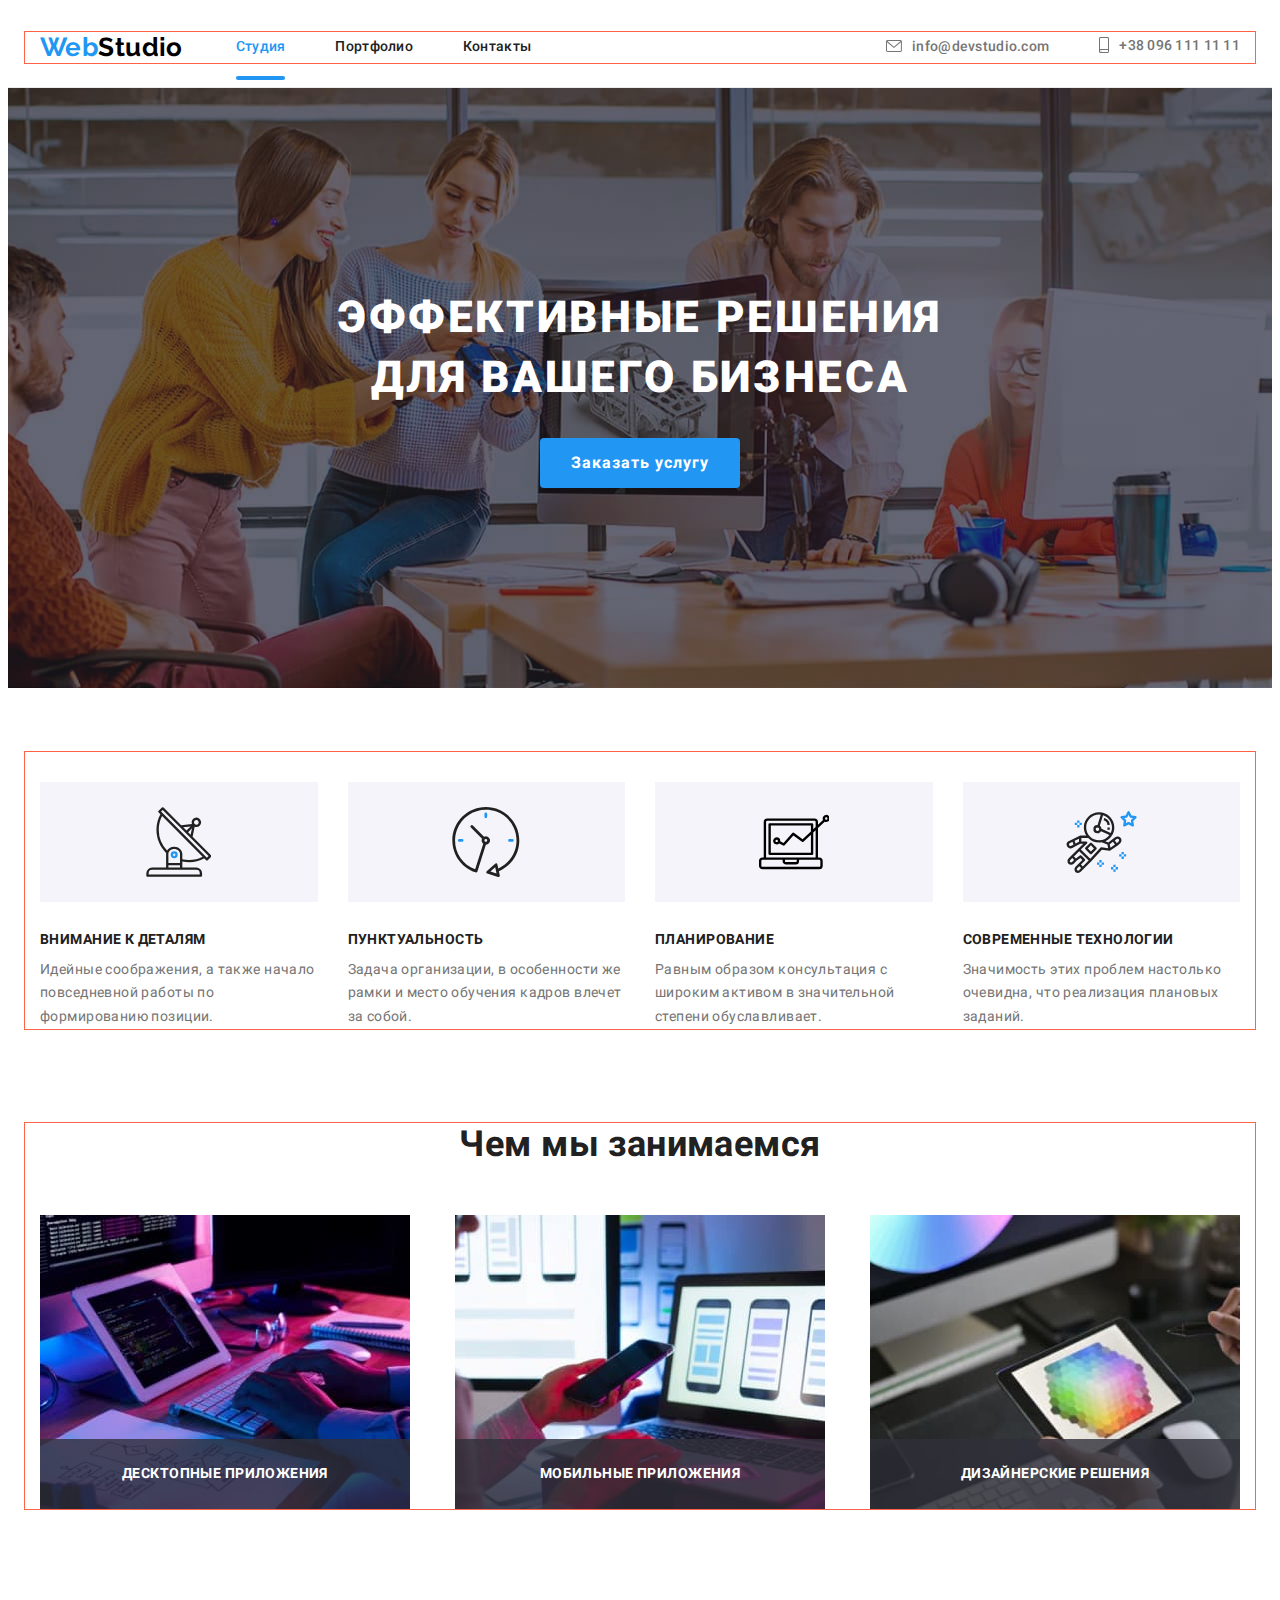
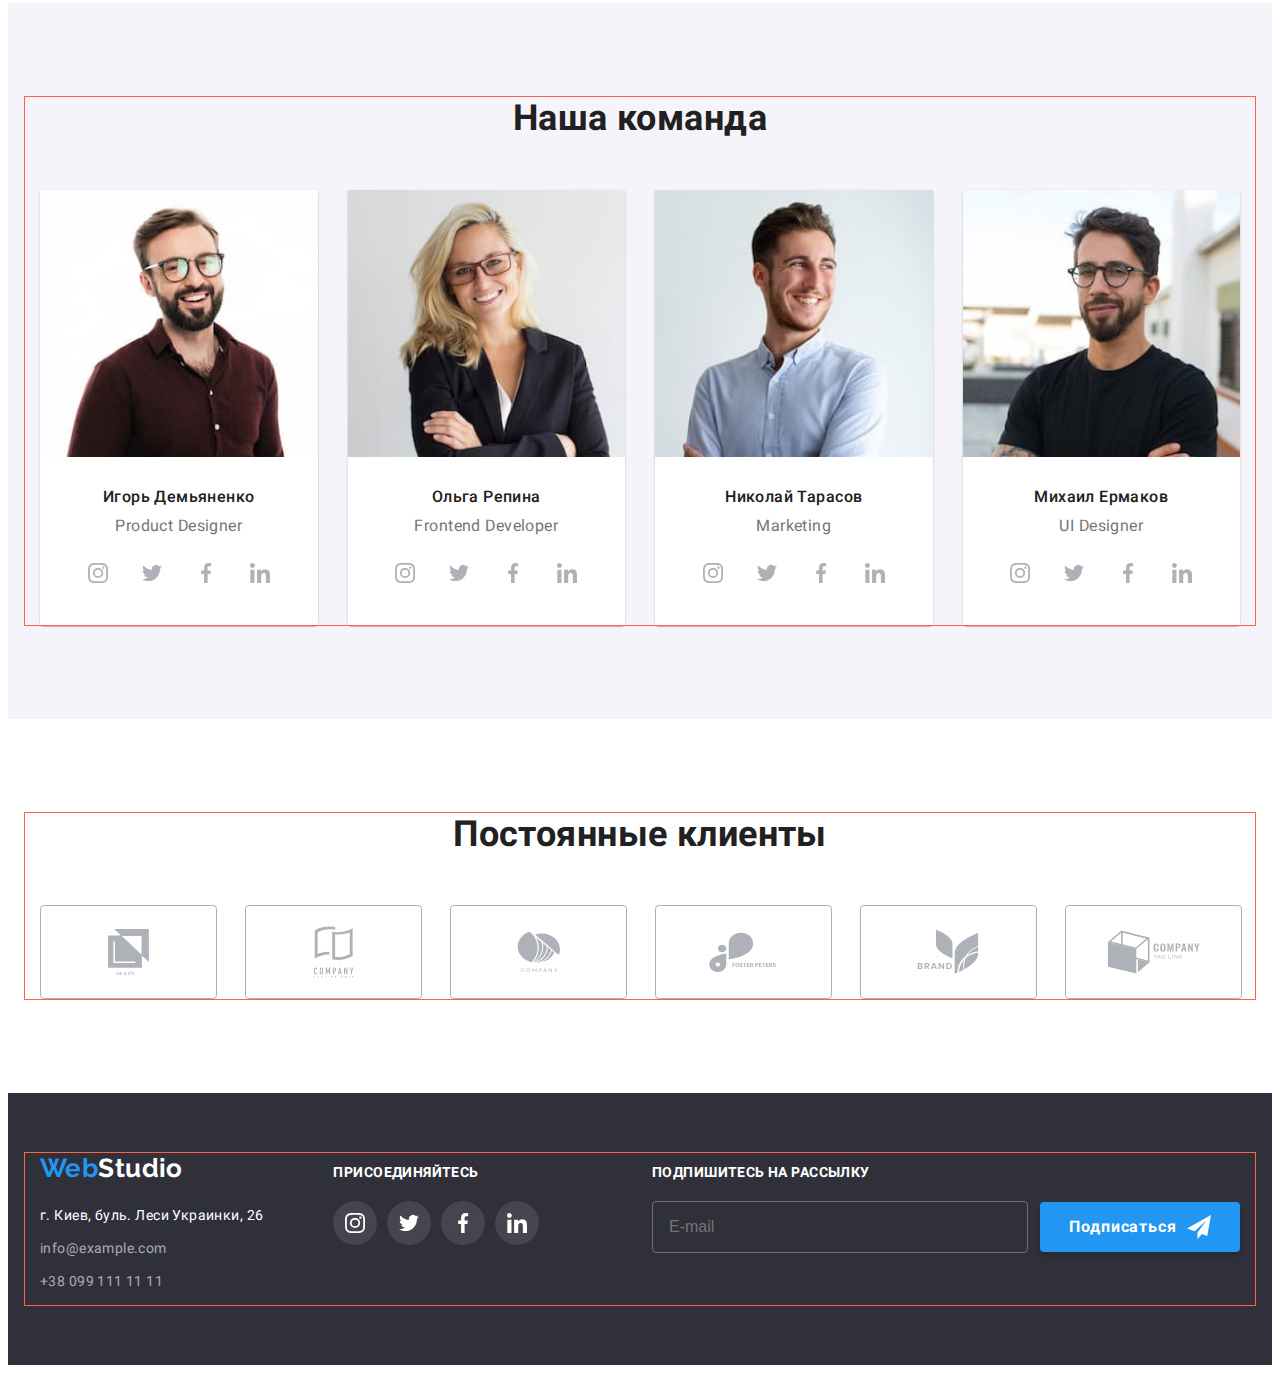
==== index.html @ 70d47bbb "commit" ====
<!DOCTYPE html>
<html lang="ru">
  <head>
    <meta charset="UTF-8" />
    <meta http-equiv="X-UA-Compatible" content="IE=edge" />
    <meta name="viewport" content="width=device-width, initial-scale=1.0" />

    <title>Cтудия</title>

    <!-- Styles -->
    <link
      rel="stylesheet"
      href="https://cdnjs.cloudflare.com/ajax/libs/modern-normalize/1.1.0/modern-normalize.min.css"
      integrity="sha512-wpPYUAdjBVSE4KJnH1VR1HeZfpl1ub8YT/NKx4PuQ5NmX2tKuGu6U/JRp5y+Y8XG2tV+wKQpNHVUX03MfMFn9Q=="
      crossorigin="anonymous"
      referrerpolicy="no-referrer"
    />
    <link rel="stylesheet" href="./css/main.min.css" />
  </head>

  <body class="" body>
    <header class="header">
      <div class="container header__container">
        <a href="#" class="logo container__logo" lang="en">
          <span class="logo--accent">Web</span>Studio
        </a>

        <button
          class="menu__button"
          type="button"
          aria-expanded="false"
          aria-controls="menu-container"
          data-menu-button
        >
          <svg aria-label="Переключатель мобильного меню">
            <use class="menu__icon-close" href="./images/icons.svg#icon-menu-close"></use>
            <use class="menu__icon-menu" href="./images/icons.svg#icon-menu"></use>
          </svg>
        </button>

        <div class="menu__container" id="menu-container" data-menu>
          <nav class="navigation">
            <ul class="navigation__list">
              <li class="navigation__item">
                <a href="./index.html" class="navigation__link navigation__link--current">Студия</a>
              </li>

              <li class="navigation__item">
                <a href="./portfolio.html" class="navigation__link">Портфолио</a>
              </li>

              <li class="navigation__item">
                <a href="#" class="navigation__link">Контакты</a>
              </li>
            </ul>
          </nav>

          <ul class="contact__list container__contact">
            <li class="contact__item">
              <a href="mailto:info@devstudio.com" class="contact__link">
                <svg class="contact__icon contact__icon--prepend" width="16" height="12">
                  <use href="./images/icons.svg#icon-envelope"></use>
                </svg>
                info@devstudio.com
              </a>
            </li>

            <li class="contact__item">
              <a href="tel:+380961111111" class="contact__link">
                <svg class="contact__icon contact__icon--prepend" width="10" height="16">
                  <use href="./images/icons.svg#icon-smartphone"></use>
                </svg>
                +38 096 111 11 11
              </a>
            </li>
          </ul>

          <ul class="social-string">
            <li class="social-string__item">
              <a href="#" class="social-string__link">Instagram</a>
            </li>
            <li class="social-string__item">
              <a href="#" class="social-string__link">Twitter</a>
            </li>
            <li class="social-string__item">
              <a href="#" class="social-string__link">Facebook</a>
            </li>
            <li class="social-string__item">
              <a href="#" class="social-string__link">LinkedIn</a>
            </li>
          </ul>
        </div>
      </div>
    </header>

    <main>
      <section class="section hero__section">
        <h1 class="hero__title">
          Эффективные решения <br />
          для вашего бизнеса
        </h1>
        <button class="button" type="button" data-modal-open>Заказать услугу</button>
      </section>

      <section class="section achievement__section">
        <h2 class="visually-hidden">Особенности</h2>
        <div class="container">
          <ul class="achievement__list">
            <li class="achievement__item">
              <div class="achievement__thumb">
                <svg
                  class="achievement__icon"
                  aria-label="Внимание к деталям"
                  width="65.32"
                  height="70"
                >
                  <use href="./images/icons.svg#icon-antenna"></use>
                </svg>
              </div>
              <h3 class="achievement__title">Внимание к деталям</h3>
              <p class="achievement__text">
                Идейные соображения, а также начало повседневной работы по формированию позиции.
              </p>
            </li>
            <li class="achievement__item">
              <div class="achievement__thumb">
                <svg
                  class="achievement__icon"
                  aria-label="Пунктуальность"
                  width="89.69"
                  height="70"
                >
                  <use href="./images/icons.svg#icon-clock"></use>
                </svg>
              </div>
              <h3 class="achievement__title">Пунктуальность</h3>
              <p class="achievement__text">
                Задача организации, в особенности же рамки и место обучения кадров влечет за собой.
              </p>
            </li>
            <li class="achievement__item">
              <div class="achievement__thumb">
                <svg class="achievement__icon" aria-label="Планирование" width="70" height="70">
                  <use href="./images/icons.svg#icon-vector"></use>
                </svg>
              </div>
              <h3 class="achievement__title">Планирование</h3>
              <p class="achievement__text">
                Равным образом консультация с широким активом в значительной степени обуславливает.
              </p>
            </li>
            <li class="achievement__item">
              <div class="achievement__thumb">
                <svg
                  class="achievement__icon"
                  aria-label="Современные технологии"
                  width="79.31"
                  height="70"
                >
                  <use href="./images/icons.svg#icon-astronaut"></use>
                </svg>
              </div>
              <h3 class="achievement__title">Современные технологии</h3>
              <p class="achievement__text">
                Значимость этих проблем настолько очевидна, что реализация плановых заданий.
              </p>
            </li>
          </ul>
        </div>
      </section>

      <section class="section department">
        <div class="container">
          <h2 class="department__title">Чем мы занимаемся</h2>
          <ul class="department__list">
            <li class="department__item">
              <img
                src="./images/main-about-us-1.jpg"
                alt="Разработка десктопных приложений"
                width="370"
                height="294"
              />
              <h3 class="department__subtitle">Десктопные приложения</h3>
            </li>

            <li class="department__item">
              <img
                src="./images/main-about-us-2.jpg"
                alt="Разработка мобильных приложений"
                width="370"
                height="294"
              />
              <h3 class="department__subtitle">Мобильные приложения</h3>
            </li>

            <li class="department__item">
              <img
                src="./images/main-about-us-3.jpg"
                alt="Разработка дизайнерских решений"
                width="370"
                height="294"
              />
              <h3 class="department__subtitle">Дизайнерские решения</h3>
            </li>
          </ul>
        </div>
      </section>

      <section class="section staff">
        <div class="container">
          <h2 class="staff__title">Наша команда</h2>

          <ul class="staff__card-set">
            <li class="staff__card">
              <div class="staff__thumb">
                <img
                  class="staff__img"
                  src="./images/main-our-team-person-1.jpg"
                  alt="Игорь Демьяненко"
                />
              </div>
              <div class="staff__description">
                <h3 class="staff__name">Игорь Демьяненко</h3>
                <p class="staff__position" lang="en">Product Designer</p>
                <ul class="social__list">
                  <li class="social__item">
                    <a href="#" class="social__link social__link--refill">
                      <svg class="social__icon" width="20" height="20">
                        <use href="./images/icons.svg#icon-instagram"></use>
                      </svg>
                    </a>
                  </li>
                  <li class="social__item">
                    <a href="#" class="social__link social__link--refill">
                      <svg class="social__icon" width="20" height="20">
                        <use href="./images/icons.svg#icon-twitter"></use>
                      </svg>
                    </a>
                  </li>
                  <li class="social__item">
                    <a href="#" class="social__link social__link--refill">
                      <svg class="social__icon" width="20" height="20">
                        <use href="./images/icons.svg#icon-facebook"></use>
                      </svg>
                    </a>
                  </li>
                  <li class="social__item">
                    <a href="#" class="social__link social__link--refill">
                      <svg class="social__icon" width="20" height="20">
                        <use href="./images/icons.svg#icon-linkedin"></use>
                      </svg>
                    </a>
                  </li>
                </ul>
              </div>
            </li>

            <li class="staff__card">
              <div class="staff__thumb"></div>
              <img
                class="staff__img"
                src="./images/main-our-team-person-2.jpg"
                alt="Ольга Репина"
              />
              <div class="staff__description">
                <h3 class="staff__name">Ольга Репина</h3>
                <p class="staff__position" lang="en">Frontend Developer</p>
                <ul class="social__list">
                  <li class="social__item">
                    <a href="#" class="social__link social__link--refill">
                      <svg class="social__icon" width="20" height="20">
                        <use href="./images/icons.svg#icon-instagram"></use>
                      </svg>
                    </a>
                  </li>
                  <li class="social__item">
                    <a href="#" class="social__link social__link--refill">
                      <svg class="social__icon" width="20" height="20">
                        <use href="./images/icons.svg#icon-twitter"></use>
                      </svg>
                    </a>
                  </li>
                  <li class="social__item">
                    <a href="#" class="social__link social__link--refill">
                      <svg class="social__icon" width="20" height="20">
                        <use href="./images/icons.svg#icon-facebook"></use>
                      </svg>
                    </a>
                  </li>
                  <li class="social__item">
                    <a href="#" class="social__link social__link--refill">
                      <svg class="social__icon" width="20" height="20">
                        <use href="./images/icons.svg#icon-linkedin"></use>
                      </svg>
                    </a>
                  </li>
                </ul>
              </div>
            </li>

            <li class="staff__card">
              <div class="staff__thumb">
                <img
                  class="staff__img"
                  src="./images/main-our-team-person-3.jpg"
                  alt="Николай Тарасов"
                />
              </div>
              <div class="staff__description">
                <h3 class="staff__name">Николай Тарасов</h3>
                <p class="staff__position" lang="en">Marketing</p>
                <ul class="social__list">
                  <li class="social__item">
                    <a href="#" class="social__link social__link--refill">
                      <svg class="social__icon" width="20" height="20">
                        <use href="./images/icons.svg#icon-instagram"></use>
                      </svg>
                    </a>
                  </li>
                  <li class="social__item">
                    <a href="#" class="social__link social__link--refill">
                      <svg class="social__icon" width="20" height="20">
                        <use href="./images/icons.svg#icon-twitter"></use>
                      </svg>
                    </a>
                  </li>
                  <li class="social__item">
                    <a href="#" class="social__link social__link--refill">
                      <svg class="social__icon" width="20" height="20">
                        <use href="./images/icons.svg#icon-facebook"></use>
                      </svg>
                    </a>
                  </li>
                  <li class="social__item">
                    <a href="#" class="social__link social__link--refill">
                      <svg class="social__icon" width="20" height="20">
                        <use href="./images/icons.svg#icon-linkedin"></use>
                      </svg>
                    </a>
                  </li>
                </ul>
              </div>
            </li>

            <li class="staff__card">
              <div class="staff__thumb"></div>
              <img
                class="staff__img"
                src="./images/main-our-team-person-4.jpg"
                alt="Михаил Ермаков"
              />
              <div class="staff__description">
                <h3 class="staff__name">Михаил Ермаков</h3>
                <p class="staff__position" lang="en">UI Designer</p>
                <ul class="social__list">
                  <li class="social__item">
                    <a href="#" class="social__link social__link--refill">
                      <svg class="social__icon" width="20" height="20">
                        <use href="./images/icons.svg#icon-instagram"></use>
                      </svg>
                    </a>
                  </li>
                  <li class="social__item">
                    <a href="#" class="social__link social__link--refill">
                      <svg class="social__icon" width="20" height="20">
                        <use href="./images/icons.svg#icon-twitter"></use>
                      </svg>
                    </a>
                  </li>
                  <li class="social__item">
                    <a href="#" class="social__link social__link--refill">
                      <svg class="social__icon" width="20" height="20">
                        <use href="./images/icons.svg#icon-facebook"></use>
                      </svg>
                    </a>
                  </li>
                  <li class="social__item">
                    <a href="#" class="social__link social__link--refill">
                      <svg class="social__icon" width="20" height="20">
                        <use href="./images/icons.svg#icon-linkedin"></use>
                      </svg>
                    </a>
                  </li>
                </ul>
              </div>
            </li>
          </ul>
        </div>
      </section>

      <section class="section">
        <div class="container">
          <h2 class="clientage__title">Постоянные клиенты</h2>
          <ul class="clientage__list">
            <li class="clientage__item">
              <a href="" class="clientage__link">
                <svg class="clientage__icon" width="41" height="46.85">
                  <use href="./images/icons.svg#icon-company1"></use>
                </svg>
              </a>
            </li>
            <li class="clientage__item">
              <a href="" class="clientage__link">
                <svg class="clientage__icon" width="40" height="52">
                  <use href="./images/icons.svg#icon-company2"></use>
                </svg>
              </a>
            </li>
            <li class="clientage__item">
              <a href="" class="clientage__link">
                <svg class="clientage__icon" width="43.46" height="41.18">
                  <use href="./images/icons.svg#icon-company3"></use>
                </svg>
              </a>
            </li>
            <li class="clientage__item">
              <a href="" class="clientage__link">
                <svg class="clientage__icon" width="72" height="40.62">
                  <use href="./images/icons.svg#icon-company4"></use>
                </svg>
              </a>
            </li>
            <li class="clientage__item">
              <a href="" class="clientage__link">
                <svg class="clientage__icon" width="62.54" height="45.43">
                  <use href="./images/icons.svg#icon-company5"></use>
                </svg>
              </a>
            </li>
            <li class="clientage__item">
              <a href="" class="clientage__link">
                <svg class="clientage__icon" width="93.79" height="43.93">
                  <use href="./images/icons.svg#icon-company6"></use>
                </svg>
              </a>
            </li>
          </ul>
        </div>
      </section>

      <div class="backdrop backdrop--is-hidden" data-modal>
        <div class="modal backdrop__modal">
          <button class="modal__close-btn" type="button" data-modal-close>
            <svg class="modal__close-icon" width="18" height="18">
              <use href="./images/icons.svg#icon-close"></use>
            </svg>
          </button>
          <form class="form" name="data-transfer" autocomplete="off">
            <b class="form__title">Оставьте свои данные, мы вам перезвоним</b>
            <div role="group" class="form__field-group">
              <label class="form__label" for="user-name">Имя</label>
              <div class="form__field">
                <svg class="form__icon" width="18" height="18">
                  <use href="./images/icons.svg#icon-person"></use>
                </svg>
                <input
                  class="form__input"
                  type="text"
                  name="user-name"
                  id="user-name"
                  minlength="3"
                  placeholder=" "
                  required
                  autofocus
                />
              </div>

              <label class="form__label" for="user-phone">Телефон</label>
              <div class="form__field">
                <svg class="form__icon" width="18" height="18">
                  <use href="./images/icons.svg#icon-phone"></use>
                </svg>
                <input
                  class="form__input"
                  type="tel"
                  name="user-phone"
                  id="user-phone"
                  pattern="\+?[0-9\s\-\(\)]+"
                  placeholder=" "
                  required
                />
              </div>

              <label class="form__label" for="user-email">Почта</label>
              <div class="form__field">
                <svg class="form__icon" width="18" height="18">
                  <use href="./images/icons.svg#icon-email"></use>
                </svg>
                <input
                  class="form__input"
                  type="email"
                  name="user-email"
                  id="user-email"
                  placeholder=" "
                  required
                />
              </div>
              <label class="form__label" for="user-notes">Комментарии</label>
              <textarea
                class="form__textarea"
                name="user-notes"
                id="user-notes"
                rows="3"
                placeholder="Введите текст"
              ></textarea>
            </div>

            <label class="form__checkbox-label" for="checkbox-policy">
              Соглашаюсь с рассылкой и принимаю&nbsp;
              <a class="form__checkbox-link" href="#">Условия договора</a>
              <input
                class="checkbox visually-hidden"
                type="checkbox"
                name="user-agreement"
                id="checkbox-policy"
                required
              />
              <svg class="form__custom-checkbox" width="16" height="15">
                <use class="form__icon-unchecked" href="./images/icons.svg#icon-check"></use>
                <use class="form__icon-checked" href="./images/icons.svg#icon-checked"></use>
              </svg>
            </label>

            <button class="button" type="submit">Отправить</button>
          </form>
        </div>
      </div>
    </main>

    <footer class="footer">
      <div class="container footer__container">
        <div class="container_align">
          <div class="container__info">
            <a href="#" class="logo footer__logo" lang="en"
              ><span class="logo--accent">Web</span>Studio</a
            >
            <address class="address">
              <ul class="address__list">
                <li class="address__postaddress">г. Киев, буль. Леси Украинки, 26</li>
                <li>
                  <a href="mailto:info@example.com" class="address__email">info@example.com</a>
                </li>
                <li>
                  <a href="tel:+380991111111" class="address__tel">+38 099 111 11 11</a>
                </li>
              </ul>
            </address>
          </div>

          <div class="social container__social">
            <b class="social__cta">Присоединяйтесь</b>
            <ul class="social__list">
              <li class="social__item">
                <a href="#" class="social__link">
                  <svg
                    class="social__icon"
                    width="20"
                    height="20"
                    aria-label="Ссылка на сайт Instagram"
                  >
                    <use href="./images/icons.svg#icon-instagram"></use>
                  </svg>
                </a>
              </li>
              <li class="social__item">
                <a href="#" class="social__link">
                  <svg
                    class="social__icon"
                    width="20"
                    height="20"
                    aria-label="Ссылка на сайт Twitter"
                  >
                    <use href="./images/icons.svg#icon-twitter"></use>
                  </svg>
                </a>
              </li>
              <li class="social__item">
                <a href="#" class="social__link">
                  <svg
                    class="social__icon"
                    width="20"
                    height="20"
                    aria-label="Ссылка на сайт Facebook"
                  >
                    <use href="./images/icons.svg#icon-facebook"></use>
                  </svg>
                </a>
              </li>
              <li class="social__item">
                <a href="#" class="social__link">
                  <svg
                    class="social__icon"
                    width="20"
                    height="20"
                    aria-label="Ссылка на сайт Linkedin"
                  >
                    <use href="./images/icons.svg#icon-linkedin"></use>
                  </svg>
                </a>
              </li>
            </ul>
          </div>
        </div>

        <div class="sign-up container__sign-up">
          <b class="sign-up__cta">Подпишитесь на рассылку</b>
          <form class="sign-up__form" name="sign-up" autocomplete="off">
            <label class="visually-hidden" for="sign-up-email">Почта</label>
            <input
              class="sign-up__input"
              type="email"
              name="sign-up-email"
              id="sign-up-email"
              placeholder="E-mail"
              required
            />
            <button class="button" type="submit">
              Подписаться
              <svg class="sign-up__icon sign-up__icon--append" width="24" height="24">
                <use href="./images/icons.svg#icon-send"></use>
              </svg>
            </button>
          </form>
        </div>
      </div>
    </footer>

    <script src="./js/menu.js"></script>
    <script src="./js/modal.js"></script>
  </body>
</html>
---- css/main.min.css ----
@import url("https://fonts.googleapis.com/css2?family=Raleway&family=Roboto:wght@400;500;700;900&display=swap");:root{--color-accent: #2196f3;--color-addredd-footer: #ffffff;--color-board-btn-close: rgba(0, 0, 0, 0.1);--color-board-card: #eeeeee;--color-board-client: #afb1b8;--color-board-header: #ececec;--color-board-input-footer: rgba(255, 255, 255, 0.3);--color-board-input-modal: rgba(33, 33, 33, 0.2);--color-board-input-modal-accent: #2196f3;--color-btn-close: #000000;--color-btn-primary: #ffffff;--color-btn-secondary: #212121;--color-btn-submit-modal: #ffffff;--color-contact-footer: rgba(255, 255, 255, 0.6);--color-cta-footer: #ffffff;--color-department: #ffffff;--color-h-second: #212121;--color-h-third: #212121;--color-icon-client: #afb1b8;--color-icon-company: #afb1b8;--color-icon-menu-mobile: #212121;--color-icon-modal: #212121;--color-icon-social-staff: #afb1b8;--color-icon-social-staff-hover: #ffffff;--color-input-footer: rgba(255, 255, 255, 0.6);--color-label-modal: #757575;--color-link-header: #757575;--color-logo-footer: #ffffff;--color-logo-header: #000000;--color-menu-header: #212121;--color-overlay-card-portfolio: #ffffff;--color-p: #757575;--color-placeholder-modal: rgba(117, 117, 117, 0.5);--color-text-modal: #757575;--color-title-hero: #ffffff;--color-title-modal: #212121;--bg-achievement: #f5f4fa;--bg-backdrop: rgba(0, 0, 0, 0.2);--bg-btn-hover: #188ce8;--bg-btn-primary: #2196f3;--bg-btn-secondary: #f5f4fa;--bg-card-staff: #ffffff;--bg-client: transparent;--bg-department: rgba(47, 48, 58, 0.8);--bg-footer: #2f303a;--bg-header: #ffffff;--bg-hero: #c4c4c4;--bg-link-social-staff: transparent;--bg-menu-mobile: #ffffff;--bg-modal: #ffffff;--bg-overlay-card-portfolio: rgba(33, 150, 243, 0.9);--bg-page: #ffffff;--bg-section-staff: #f5f4fa;--bg-social-icon-footer: rgba(255, 255, 255, 0.1);--duration-primary: 250ms;--font-family-primary: 'Roboto', sans-serif;--font-family-secondary: 'Raleway', sans-serif;--font-size-primary: 14px;--letter-spacing-primary: 0.03em;--line-height-primary: 1.14;--gap-h: 30px;--gap-v: 30px;--margin-menu-item: 50px;--padding-container: 15px;--padding-hero-under-1200: 118px;--padding-hero-1200: 200px;--padding-menu-mobile: 48px 40px;--padding-modal: 40px;--padding-section-under-1200: 60px;--padding-section-1200: 94px;--radius-board-primary: 4px;--shadow-card-staff: 0px 1px 3px rgba(0, 0, 0, 0.12), 0px 1px 1px rgba(0, 0, 0, 0.14),
    0px 2px 1px rgba(0, 0, 0, 0.2);--shadow-btn: 0px 4px 4px rgba(0, 0, 0, 0.15);--shadow-btn-filter: 0px 3px 1px rgba(0, 0, 0, 0.1), 0px 1px 2px rgba(0, 0, 0, 0.08),
    0px 2px 2px rgba(0, 0, 0, 0.12);--shadow-modal: 0px 1px 3px rgba(0, 0, 0, 0.12), 0px 1px 1px rgba(0, 0, 0, 0.14),
    0px 2px 1px rgba(0, 0, 0, 0.2);--shadow-menu-mobile: 0px 4px 8px rgba(0, 0, 0, 0.04), 0px 2px 4px rgba(0, 0, 0, 0.08),
    0px 1px 3px rgba(0, 0, 0, 0.16);--timing-primary: cubic-bezier(0.4, 0, 0.2, 1);--width-card-768: 354px;--width-container-480: 480px;--width-container-768: 768px;--width-container-1200: 1200px;--width-page: 1600px;--width-form-modal-under-1200: 370px;--width-form-modal-1200: 448px}@font-face{font-family:'Raleway';src:url("../../fonts/Raleway-Bold.eot");src:local("вє"),url("../../fonts/Raleway-Bold.woff") format("woff"),url("../../fonts/Raleway-Bold.ttf") format("truetype"),url("../../fonts/Raleway-Bold.svg") format("svg");font-weight:700;font-style:normal}@font-face{font-family:'Roboto';src:url("../../fonts/Roboto-Regular.eot");src:local("вє"),url("../../fonts/Roboto-Regular.woff") format("woff"),url("../../fonts/Roboto-Regular.ttf") format("truetype"),url("../../font/Roboto-Regular.svg") format("svg");font-weight:normal;font-style:normal}@font-face{font-family:'Roboto';src:url("../../fonts/Roboto-Medium.eot");src:local("вє"),url("../../fonts/Roboto-Medium.woff") format("woff"),url("../../fonts/Roboto-Medium.ttf") format("truetype"),url("../../fonts/Roboto-Medium.svg") format("svg");font-weight:500;font-style:normal}@font-face{font-family:'Roboto';src:url("../../fonts/Roboto-Bold.eot");src:local("вє"),url("../../fonts/Roboto-Bold.woff") format("woff"),url("../../fonts/Roboto-Bold.ttf") format("truetype"),url("../../fonts/Roboto-Bold.svg") format("svg");font-weight:700;font-style:normal}@font-face{font-family:'Roboto';src:url("../../fonts/Roboto-Black.eot");src:local("вє"),url("../../fonts/Roboto-Black.woff") format("woff"),url("../../fonts/Roboto-Black.ttf") format("truetype"),url("../../fonts/Roboto-Black.svg") format("svg");font-weight:900;font-style:normal}body{font-family:var(--font-family-primary);background-color:var(--bg-page);color:var(--color-p);font-size:var(--font-size-primary);letter-spacing:var(--letter-spacing-primary);line-height:var(--line-height-primary)}.body-fixed{position:fixed;width:100%}h1,h2,h3,p,ul,li{margin:0}ul,li{list-style:none;text-decoration:none;padding:0}img{display:block;max-width:100%;height:auto}a{text-decoration:none;color:inherit}address{font-style:normal}button{padding:0;border:none;font:inherit;color:inherit;background-color:transparent;cursor:pointer}*:focus-visible{outline:none}.visually-hidden{position:absolute;width:1px;height:1px;margin:-1px;border:0;padding:0;white-space:nowrap;-webkit-clip-path:inset(100%);clip-path:inset(100%);clip:rect(0 0 0 0);overflow:hidden}.social__icon,.modal__close-icon,.clientage__icon{display:block;fill:currentColor}.social__cta,.sign-up__cta{display:block;text-transform:uppercase;margin-bottom:20px}.department__title,.staff__title,.clientage__title{font-weight:700;font-size:28px;line-height:1.17;color:var(--color-h-second);margin-bottom:30px}@media screen and (min-width: 1200px){.department__title,.staff__title,.clientage__title{font-size:36px;margin-bottom:50px}}.button{display:-webkit-box;display:-ms-flexbox;display:flex;-webkit-box-pack:center;-ms-flex-pack:center;justify-content:center;-webkit-box-align:center;-ms-flex-align:center;align-items:center;min-width:200px;height:50px;padding:0;font-weight:700;font-size:16px;line-height:1.875;letter-spacing:0.06em;color:var(--color-btn-submit-modal);-webkit-box-shadow:var(--shadow-btn);box-shadow:var(--shadow-btn);background-color:var(--color-accent);border:none;border-radius:var(--radius-board-primary);cursor:pointer;-webkit-transition:background-color var(--duration-primary) var(--timing-primary);transition:background-color var(--duration-primary) var(--timing-primary)}.button:hover,.button:focus{background-color:var(--bg-btn-hover)}.section{max-width:1600px;margin:0 auto;text-align:center;padding-top:var(--padding-section-under-1200);padding-bottom:var(--padding-section-under-1200)}@media screen and (min-width: 1200px){.section{padding-top:var(--padding-section-1200);padding-bottom:var(--padding-section-1200)}}.container{width:100%;padding-left:var(--padding-container);padding-right:var(--padding-container);margin-left:auto;margin-right:auto;outline:1px solid tomato}@media screen and (min-width: 480px){.container{max-width:var(--width-container-480)}}@media screen and (min-width: 768px){.container{max-width:var(--width-container-768)}}@media screen and (min-width: 1200px){.container{max-width:var(--width-container-1200)}}.social{color:var(--color-cta-footer)}.social__list,.social__item{display:-webkit-box;display:-ms-flexbox;display:flex;-webkit-box-pack:center;-ms-flex-pack:center;justify-content:center;-webkit-box-align:center;-ms-flex-align:center;align-items:center}.social__item:not(:last-child){margin-right:10px}.social__link{display:block;list-style:none;padding:0;margin:0;color:inherit;border:none;border-radius:50%;background-color:var(--bg-social-icon-footer);padding:12px;-webkit-transition:background-color var(--duration-primary) var(--timing-primary);transition:background-color var(--duration-primary) var(--timing-primary)}.social__link:hover,.social__link:focus{background-color:var(--color-accent)}.social__link--refill{color:var(--color-icon-social-staff);-webkit-transition:color var(--duration-primary) var(--timing-primary);transition:color var(--duration-primary) var(--timing-primary)}.social__link--refill:hover,.social__link--refill:focus{color:var(--color-icon-social-staff-hover)}.header{width:100%;max-width:1600px;margin-left:auto;margin-right:auto;background-color:var(--bg-header);border-bottom:1px solid var(--color-board-header);padding-top:16px;padding-bottom:16px}@media screen and (min-width: 480px){.header{padding-top:16px;padding-bottom:16px}}@media screen and (min-width: 480px){.header{padding-top:21px;padding-bottom:21px}}@media screen and (min-width: 1200px){.header{padding-top:24px;padding-bottom:24px}}@media screen and (max-width: 767px){.header__container{position:relative}}@media screen and (min-width: 768px){.header__container{display:-webkit-box;display:-ms-flexbox;display:flex;-webkit-box-pack:start;-ms-flex-pack:start;justify-content:start;-webkit-box-align:center;-ms-flex-align:center;align-items:center}}.menu__button{display:none;z-index:2}@media screen and (max-width: 767px){.menu__button{position:absolute;top:50%;right:0px;-webkit-transform:translateY(-50%);transform:translateY(-50%);padding:0;margin:0;border:none;display:-webkit-box;display:-ms-flexbox;display:flex;-webkit-box-pack:center;-ms-flex-pack:center;justify-content:center;-webkit-box-align:center;-ms-flex-align:center;align-items:center;width:40px;height:40px;background-color:transparent;border:none;color:var(--color-icon-menu-mobile);cursor:pointer}}.menu__button:hover,.menu__button:focus{color:var(--color-accent)}.menu__icon-close{display:block;width:19px;height:19px;opacity:0;fill:currentColor;-webkit-transition:opacity var(--duration-primary) var(--timing-primary);transition:opacity var(--duration-primary) var(--timing-primary)}.menu__button.is-open .menu__icon-close{opacity:1}.menu__icon-menu{display:block;width:24px;height:16px;opacity:1;fill:currentColor;-webkit-transition:opacity var(--duration-primary) var(--timing-primary);transition:opacity var(--duration-primary) var(--timing-primary)}.menu__button.is-open .menu__icon-menu{opacity:0}@media screen and (min-width: 768px){.menu__container{display:-webkit-box;display:-ms-flexbox;display:flex;-webkit-box-pack:start;-ms-flex-pack:start;justify-content:start;-webkit-box-align:center;-ms-flex-align:center;align-items:center;text-align:left}}@media screen and (max-width: 767px){.menu__container{display:none}}@media screen and (max-width: 767px){.menu__container.is-open{position:fixed;top:0;left:0;width:calc(100vw);z-index:1;display:-webkit-box;display:-ms-flexbox;display:flex;-webkit-box-pack:start;-ms-flex-pack:start;justify-content:start;-webkit-box-align:start;-ms-flex-align:start;align-items:flex-start;-webkit-box-orient:vertical;-webkit-box-direction:normal;-ms-flex-direction:column;flex-direction:column;background-color:var(--bg-menu-mobile);-webkit-box-shadow:var(--shadow-menu-mobile);box-shadow:var(--shadow-menu-mobile);padding:var(--padding-menu-mobile)}}@media screen and (min-width: 768px){.menu__container.is-open{display:-webkit-box;display:-ms-flexbox;display:flex;-webkit-box-pack:start;-ms-flex-pack:start;justify-content:start;-webkit-box-align:center;-ms-flex-align:center;align-items:center;text-align:left}}.container__logo{margin-right:auto}@media screen and (max-width: 767px){.container__contact{margin-top:306px;margin-bottom:64px}}@media screen and (min-width: 768px){.container__contact{margin-left:84px}}@media screen and (min-width: 1200px){.container__contact{margin-left:305px}}.logo{display:block;font-family:var(--font-family-secondary);font-size:24px;font-weight:700;line-height:1.17;color:var(--color-logo-header);text-decoration:none}@media screen and (min-width: 1200px){.logo{font-size:26px;line-height:1.19}}.logo--accent{color:var(--color-accent)}.footer__logo{color:var(--color-logo-footer);margin-bottom:20px}@media screen and (min-width: 1200px){.footer__logo{font-size:26px;line-height:1.19}}@media screen and (min-width: 768px){.navigation__list{display:-webkit-box;display:-ms-flexbox;display:flex;-webkit-box-pack:start;-ms-flex-pack:start;justify-content:start;-webkit-box-align:center;-ms-flex-align:center;align-items:center;height:100%}}@media screen and (max-width: 767px){.navigation__item+.navigation__item{margin-top:32px}}@media screen and (min-width: 768px){.navigation__item{height:100%;margin-right:var(--margin-menu-item)}}.navigation__link{text-decoration:none;font-weight:500;letter-spacing:0.02em;color:var(--color-menu-header);-webkit-transition:color var(--duration-primary) var(--timing-primary);transition:color var(--duration-primary) var(--timing-primary)}.navigation__link--current{color:var(--color-accent)}.navigation__link:hover,.navigation__link:focus{color:var(--color-accent)}@media screen and (max-width: 767px){.navigation__link{font-size:40px;line-height:1.175}}@media screen and (min-width: 768px){.navigation__link{position:relative;display:-webkit-box;display:-ms-flexbox;display:flex;-webkit-box-pack:start;-ms-flex-pack:start;justify-content:start;-webkit-box-align:center;-ms-flex-align:center;align-items:center;height:100%}}@media screen and (min-width: 768px){.navigation__link--current::after{position:absolute;left:0;bottom:-25px;content:'';background-color:var(--color-accent);border-radius:2px;height:4px;width:100%}}@media screen and (max-width: 767px){.contact__list{display:-webkit-box;display:-ms-flexbox;display:flex;-webkit-box-pack:start;-ms-flex-pack:start;justify-content:start;-webkit-box-align:start;-ms-flex-align:start;align-items:flex-start;-webkit-box-orient:vertical;-webkit-box-direction:reverse;-ms-flex-direction:column-reverse;flex-direction:column-reverse}}@media screen and (min-width: 768px) and (max-width: 1199px){.contact__list{display:-webkit-box;display:-ms-flexbox;display:flex;-webkit-box-pack:start;-ms-flex-pack:start;justify-content:start;-webkit-box-align:center;-ms-flex-align:center;align-items:center;-webkit-box-orient:vertical;-webkit-box-direction:normal;-ms-flex-direction:column;flex-direction:column}}@media screen and (min-width: 1200px){.contact__list{display:-webkit-box;display:-ms-flexbox;display:flex;-webkit-box-pack:start;-ms-flex-pack:start;justify-content:start;-webkit-box-align:center;-ms-flex-align:center;align-items:center;height:100%}}@media screen and (min-width: 768px) and (max-width: 1199px){.contact__item+.contact__item{margin-top:10px}}@media screen and (min-width: 1200px){.contact__item+.contact__item{margin-left:var(--margin-menu-item);height:100%}}@media screen and (max-width: 767px){.contact__item:nth-child(1){font-size:24px;line-height:1.167;color:var(--color-link-header)}}@media screen and (max-width: 767px){.contact__item:nth-child(2){color:var(--color-accent);margin-bottom:32px;font-size:34px;line-height:1.176}}.contact__link{font-weight:500;letter-spacing:0.02em;color:var(--color-link-header);text-decoration:none;-webkit-transition:color var(--duration-primary) var(--timing-primary);transition:color var(--duration-primary) var(--timing-primary)}.contact__link:hover,.contact__link:focus{color:var(--color-accent)}@media screen and (min-width: 768px){.contact__link{display:-webkit-inline-box;display:-ms-inline-flexbox;display:inline-flex;-webkit-box-pack:start;-ms-flex-pack:start;justify-content:start;-webkit-box-align:center;-ms-flex-align:center;align-items:center;font-size:14px;line-height:1.143}}@media screen and (min-width: 1200px){.contact__link{display:-webkit-inline-box;display:-ms-inline-flexbox;display:inline-flex;-webkit-box-pack:start;-ms-flex-pack:start;justify-content:start;-webkit-box-align:center;-ms-flex-align:center;align-items:center;height:100%;font-size:14px;line-height:1.143}}@media screen and (max-width: 767px){.contact__icon{display:none}}@media screen and (min-width: 768px){.contact__icon{display:block;fill:currentColor}}@media screen and (min-width: 768px){.contact__icon--prepend{margin-right:10px}}.social-string{display:none}@media screen and (max-width: 767px){.social-string{display:-webkit-box;display:-ms-flexbox;display:flex;-webkit-box-pack:start;-ms-flex-pack:start;justify-content:start;-webkit-box-align:center;-ms-flex-align:center;align-items:center;margin-left:-10px}}.social-string__item+.social-string__item{border-left:1px solid var(--color-board-input-modal)}.social-string__link{display:inline-block;text-decoration:none;padding:0 10px;background-color:transparent;font-weight:500;font-size:18px;line-height:1.222;letter-spacing:0.02em;color:var(--color-accent)}.hero__section{display:-webkit-box;display:-ms-flexbox;display:flex;-webkit-box-pack:start;-ms-flex-pack:start;justify-content:start;-webkit-box-align:center;-ms-flex-align:center;align-items:center;-webkit-box-orient:vertical;-webkit-box-direction:normal;-ms-flex-direction:column;flex-direction:column;height:auto;background-image:-webkit-gradient(linear, left top, left bottom, from(rgba(47,48,58,0.4)), to(rgba(47,48,58,0.4))),url("../images/hero-img.jpg");background-image:linear-gradient(rgba(47,48,58,0.4), rgba(47,48,58,0.4)),url("../images/hero-img.jpg");background-position:center;background-size:cover;background-color:var(--bg-hero);color:var(--color-title-hero);text-align:center;padding-top:var(--padding-hero-under-1200);padding-bottom:var(--padding-hero-under-1200)}@media screen and (min-width: 1200px){.hero__section{padding-top:var(--padding-hero-1200);padding-bottom:var(--padding-hero-1200)}}.hero__title{font-weight:900;font-size:26px;line-height:1.615;letter-spacing:0.06em;text-transform:uppercase;margin-bottom:30px}@media screen and (min-width: 1200px){.hero__title{font-size:44px;line-height:1.36}}.backdrop{position:fixed;top:0;left:0;width:100%;min-height:100%;background-color:var(--bg-backdrop);visibility:visible;-webkit-transition:visibility var(--duration-primary) var(--timing-primary);transition:visibility var(--duration-primary) var(--timing-primary)}.backdrop--is-hidden{visibility:hidden;pointer-events:none;-webkit-transition:visibility var(--duration-primary) var(--timing-primary);transition:visibility var(--duration-primary) var(--timing-primary)}.modal{position:relative;padding:var(--padding-modal);background-color:var(--bg-modal);border-radius:var(--radius-board-primary);-webkit-box-shadow:var(--shadow-modal);box-shadow:var(--shadow-modal)}.modal__close-btn{position:absolute;top:8px;right:8px;display:-webkit-box;display:-ms-flexbox;display:flex;-webkit-box-pack:center;-ms-flex-pack:center;justify-content:center;-webkit-box-align:center;-ms-flex-align:center;align-items:center;width:30px;height:30px;margin:0;padding:0;color:var(--color-btn-close);border:1px solid var(--color-board-btn-close);border-radius:50%;cursor:pointer;background-color:transparent;-webkit-transition:color var(--duration-primary) var(--timing-primary);transition:color var(--duration-primary) var(--timing-primary)}.modal__close-btn:hover,.modal__close-btn:focus{color:var(--color-accent)}.backdrop--is-hidden .modal{position:absolute;top:50%;left:50%;-webkit-transform:translate(-50%, -50%) scale(0.2);transform:translate(-50%, -50%) scale(0.2);opacity:0}.backdrop__modal{position:absolute;top:50%;left:50%;-webkit-transform:translate(-50%, -50%) scale(1);transform:translate(-50%, -50%) scale(1);opacity:1;-webkit-transition:opacity var(--duration-primary) var(--timing-primary),-webkit-transform var(--duration-primary) var(--timing-primary);transition:opacity var(--duration-primary) var(--timing-primary),-webkit-transform var(--duration-primary) var(--timing-primary);transition:opacity var(--duration-primary) var(--timing-primary),transform var(--duration-primary) var(--timing-primary);transition:opacity var(--duration-primary) var(--timing-primary),transform var(--duration-primary) var(--timing-primary),-webkit-transform var(--duration-primary) var(--timing-primary)}.form{display:-webkit-box;display:-ms-flexbox;display:flex;-webkit-box-pack:start;-ms-flex-pack:start;justify-content:start;-webkit-box-align:center;-ms-flex-align:center;align-items:center;-webkit-box-orient:vertical;-webkit-box-direction:normal;-ms-flex-direction:column;flex-direction:column;width:var(--width-form-modal-under-1200);text-align:left;padding:0;margin:0}@media screen and (max-width: 479px){.form{width:calc(100vw - 80px)}}@media screen and (min-width: 1200px){.form{width:var(--width-form-modal-1200)}}.form__title{font-weight:700;font-size:20px;line-height:1.5;text-align:center;color:var(--color-title-modal);margin-bottom:12px}@media screen and (min-width: 1200px){.form__title{line-height:1.17}}.form__field-group{width:100%;font-size:16px;line-height:1.125;margin-bottom:20px}.form__field{position:relative;width:100%;margin-bottom:10px}.form__field:focus-within>.form__icon{fill:var(--color-accent)}.form__label{display:block;font-size:12px;line-height:1.17;letter-spacing:0.01em;color:var(--color-label-modal);padding:0;margin-bottom:4px}.form__input{width:100%;min-height:40px;border:1px solid var(--color-board-input-modal);border-radius:var(--radius-board-primary);padding-left:42px;color:var(--color-text-modal);-webkit-transition:border var(--duration-primary) var(--timing-primary);transition:border var(--duration-primary) var(--timing-primary)}.form__input:focus-within{border:1px solid var(--color-board-input-modal-accent)}.form__icon{display:block;position:absolute;left:12px;top:50%;-webkit-transform:translateY(-50%);transform:translateY(-50%);fill:var(--color-icon-modal);-webkit-transition:fill var(--duration-primary) var(--timing-primary);transition:fill var(--duration-primary) var(--timing-primary)}.form__textarea{display:block;width:100%;min-height:120px;border:1px solid var(--color-board-input-modal);border-radius:var(--radius-board-primary);color:var(--color-text-modal);padding:12px 16px;margin:0;resize:none;-webkit-transition:border var(--duration-primary) var(--timing-primary);transition:border var(--duration-primary) var(--timing-primary)}.form__textarea:focus-within{border:1px solid var(--color-board-input-modal-accent)}.form__textarea::-webkit-input-placeholder{color:var(--color-placeholder-modal)}.form__textarea:-ms-input-placeholder{color:var(--color-placeholder-modal)}.form__textarea::-ms-input-placeholder{color:var(--color-placeholder-modal)}.form__textarea::placeholder{color:var(--color-placeholder-modal)}.form__checkbox-label{position:relative;display:-webkit-box;display:-ms-flexbox;display:flex;margin:0;padding:0;padding-left:24px;font-size:12px;line-height:1.25;letter-spacing:0.03em;color:var(--color-text-modal);margin-bottom:30px}@media screen and (max-width: 446px){.form__checkbox-label{font-size:10px;line-height:1.666}}@media screen and (max-width: 389px){.form__checkbox-label{font-size:9px;line-height:1.666}}@media screen and (min-width: 1200px){.form__checkbox-label{font-size:14px;line-height:1.071}}.form__checkbox-link{color:var(--color-accent);padding:0;margin:0}.form__custom-checkbox{position:absolute;top:50%;left:0;-webkit-transform:translateY(-50%);transform:translateY(-50%);display:block;z-index:-1}.form__icon-unchecked{opacity:1;-webkit-transition:opacity var(--duration-primary) var(--timing-primary);transition:opacity var(--duration-primary) var(--timing-primary)}.checkbox:checked+.form__custom-checkbox .form__icon-unchecked{opacity:0}.form__icon-checked{opacity:0;fill:var(--color-accent);-webkit-transition:opacity var(--duration-primary) var(--timing-primary);transition:opacity var(--duration-primary) var(--timing-primary)}.checkbox:checked+.form__custom-checkbox .form__icon-checked{opacity:1}@media screen and (min-width: 1200px){.achievement__section{padding-bottom:0}}@media screen and (min-width: 768px){.achievement__list{display:-webkit-box;display:-ms-flexbox;display:flex;-ms-flex-wrap:wrap;flex-wrap:wrap;margin-left:-30px;margin-top:-30px}}@media screen and (max-width: 479px){.achievement__item{width:100%}}@media screen and (min-width: 480px) and (max-width: 767px){.achievement__item+.achievement__item{margin-top:var(--gap-v)}}@media screen and (min-width: 480px) and (max-width: 767px){.achievement__item{width:450px}}@media screen and (min-width: 768px) and (max-width: 1199px){.achievement__item{-ms-flex-preferred-size:calc(100% / 2 - var(--gap-h));flex-basis:calc(100% / 2 - var(--gap-h));margin-left:var(--gap-v);margin-top:var(--gap-h)}}@media screen and (min-width: 1200px){.achievement__item{-ms-flex-preferred-size:calc(100% / 4 - var(--gap-h));flex-basis:calc(100% / 4 - var(--gap-h));margin-left:var(--gap-v);margin-top:var(--gap-h)}}.achievement__thumb{height:120px;display:-webkit-box;display:-ms-flexbox;display:flex;-webkit-box-pack:center;-ms-flex-pack:center;justify-content:center;-webkit-box-align:center;-ms-flex-align:center;align-items:center;background-color:var(--bg-achievement);margin-bottom:30px}.achievement__title{display:block;text-align:center;font-weight:700;font-size:14px;text-transform:uppercase;color:var(--color-h-second);margin-bottom:10px}@media screen and (min-width: 768px){.achievement__title{text-align:left}}.achievement__text{line-height:1.71;text-align:left}@media screen and (max-width: 1199px){.department{display:none}}.department__list{display:-webkit-box;display:-ms-flexbox;display:flex;-webkit-box-pack:justify;-ms-flex-pack:justify;justify-content:space-between;-webkit-box-align:stretch;-ms-flex-align:stretch;align-items:stretch}.department__item{position:relative}.department__subtitle{position:absolute;bottom:0;left:0;display:-webkit-box;display:-ms-flexbox;display:flex;-webkit-box-pack:center;-ms-flex-pack:center;justify-content:center;-webkit-box-align:center;-ms-flex-align:center;align-items:center;width:100%;height:70px;font-weight:700;font-size:14px;text-transform:uppercase;color:var(--color-department);background-color:var(--bg-department)}.staff{background-color:var(--bg-section-staff)}@media screen and (min-width: 768px){.staff__card-set{display:-webkit-box;display:-ms-flexbox;display:flex;-webkit-box-pack:center;-ms-flex-pack:center;justify-content:center;-webkit-box-align:center;-ms-flex-align:center;align-items:center;-ms-flex-wrap:wrap;flex-wrap:wrap;margin-left:-30px;margin-top:-30px}}.staff__card{border-radius:0px 0px 4px 4px;-webkit-box-shadow:var(--shadow-card-staff);box-shadow:var(--shadow-card-staff)}@media screen and (max-width: 479px){.staff__card{width:100%}}@media screen and (min-width: 480px) and (max-width: 767px){.staff__card{width:450px}}@media screen and (max-width: 767px){.staff__card+.staff__card{margin-top:var(--gap-v)}}@media screen and (min-width: 768px) and (max-width: 1199px){.staff__card{-ms-flex-preferred-size:calc(100% / 2 - var(--gap-v));flex-basis:calc(100% / 2 - var(--gap-v));margin-left:var(--gap-v);margin-top:var(--gap-h)}}@media screen and (min-width: 1200px){.staff__card{-ms-flex-preferred-size:calc(100% / 4 - var(--gap-v));flex-basis:calc(100% / 4 - var(--gap-v));margin-left:var(--gap-v);margin-top:var(--gap-h)}}.staff__img{width:100%;height:auto}.staff__description{background-color:var(--bg-card-staff);padding-top:30px;padding-bottom:24px}@media screen and (min-width: 1200px){.staff__description{padding-bottom:30px}}.staff__name{font-weight:500;font-size:16px;line-height:1.19;color:var(--color-h-third);margin-bottom:10px}.staff__position{font-size:16px;line-height:1.19;color:var(--color-p);background-color:var(--bg-card-staff);margin-bottom:16px}.clientage__list{display:-webkit-box;display:-ms-flexbox;display:flex;-webkit-box-pack:center;-ms-flex-pack:center;justify-content:center;-webkit-box-align:center;-ms-flex-align:center;align-items:center;-ms-flex-wrap:wrap;flex-wrap:wrap;margin-left:-30px;margin-top:-30px}.clientage__item{-ms-flex-preferred-size:calc(100% / 2 - 30px);flex-basis:calc(100% / 2 - 30px);margin-left:var(--gap-h);margin-top:var(--gap-v)}@media screen and (min-width: 768px){.clientage__item{-ms-flex-preferred-size:calc(100% / 3 - 30px);flex-basis:calc(100% / 3 - 30px);margin-left:var(--gap-h);margin-top:var(--gap-v)}}@media screen and (min-width: 1200px){.clientage__item{-ms-flex-preferred-size:calc(100% / 6 - 30px);flex-basis:calc(100% / 6 - 30px);margin-left:var(--gap-h);margin-top:var(--gap-v)}}.clientage__link{display:-webkit-box;display:-ms-flexbox;display:flex;-webkit-box-pack:center;-ms-flex-pack:center;justify-content:center;-webkit-box-align:center;-ms-flex-align:center;align-items:center;list-style:none;margin:0;width:100%;height:92px;color:var(--color-icon-client);background-color:var(--bg-client);border:1px solid var(--color-board-client);border-radius:var(--radius-board-primary);-webkit-transition:color var(--duration-primary) var(--timing-primary),border var(--duration-primary) var(--timing-primary);transition:color var(--duration-primary) var(--timing-primary),border var(--duration-primary) var(--timing-primary)}.clientage__link:hover,.clientage__link:focus{color:var(--color-accent);border:1px solid var(--color-accent)}.portfolio__filter-set{display:-webkit-box;display:-ms-flexbox;display:flex;-webkit-box-pack:center;-ms-flex-pack:center;justify-content:center}.portfolio__filter-set--append{margin-bottom:25px}@media screen and (max-width: 767px){.portfolio__filter-set{-webkit-box-pack:start;-ms-flex-pack:start;justify-content:start;-ms-flex-wrap:wrap;flex-wrap:wrap}}@media screen and (min-width: 768px){.portfolio__filter-set--append{margin-bottom:30px}}@media screen and (min-width: 768px){.portfolio__filter-set--append{margin-bottom:50px}}.portfolio__filter:not(:last-child){margin-right:8px}@media screen and (max-width: 767px){.portfolio__filter{margin-bottom:15px}}.portfolio__button{background-color:var(--bg-btn-secondary);color:var(--color-btn-secondary);border:none;border-radius:4px;font-family:inherit;font-weight:500;font-size:16px;line-height:1.63;letter-spacing:0.06em;cursor:pointer;padding:6px 22px;-webkit-box-shadow:none;box-shadow:none;-webkit-transition:color var(--duration-primary) var(--timing-primary),background-color var(--duration-primary) var(--timing-primary),-webkit-box-shadow var(--duration-primary) var(--timing-primary);transition:color var(--duration-primary) var(--timing-primary),background-color var(--duration-primary) var(--timing-primary),-webkit-box-shadow var(--duration-primary) var(--timing-primary);transition:color var(--duration-primary) var(--timing-primary),background-color var(--duration-primary) var(--timing-primary),box-shadow var(--duration-primary) var(--timing-primary);transition:color var(--duration-primary) var(--timing-primary),background-color var(--duration-primary) var(--timing-primary),box-shadow var(--duration-primary) var(--timing-primary),-webkit-box-shadow var(--duration-primary) var(--timing-primary)}.portfolio__button--accent{background-color:var(--bg-btn-primary);color:var(--color-btn-primary)}.portfolio__button:hover,.portfolio__button:focus{background-color:var(--bg-btn-primary);color:var(--color-btn-primary);-webkit-box-shadow:var(--shadow-btn-filter);box-shadow:var(--shadow-btn-filter)}.portfolio__card-set{display:-webkit-box;display:-ms-flexbox;display:flex;-ms-flex-wrap:wrap;flex-wrap:wrap;margin-left:-30px;margin-top:-30px;text-align:left}.portfolio__card{margin-left:var(--gap-h);margin-top:var(--gap-v);-ms-flex-preferred-size:calc(100vw - 30px);flex-basis:calc(100vw - 30px)}@media screen and (min-width: 480px){.portfolio__card{-ms-flex-preferred-size:var(--width-container-480)-30px;flex-basis:var(--width-container-480)-30px}}@media screen and (min-width: 768px){.portfolio__card{-ms-flex-preferred-size:calc(100% / 2 - 30px);flex-basis:calc(100% / 2 - 30px)}}@media screen and (min-width: 1200px){.portfolio__card{-ms-flex-preferred-size:calc(100% / 3 - 30px);flex-basis:calc(100% / 3 - 30px)}}.portfolio__card-link{display:block;text-decoration:none;color:inherit;-webkit-transition:-webkit-box-shadow var(--duration-primary) var(--timing-primary);transition:-webkit-box-shadow var(--duration-primary) var(--timing-primary);transition:box-shadow var(--duration-primary) var(--timing-primary);transition:box-shadow var(--duration-primary) var(--timing-primary), -webkit-box-shadow var(--duration-primary) var(--timing-primary)}.portfolio__card-link:hover,.portfolio__card-link:focus{-webkit-box-shadow:1px 4px 6px 0px rgba(0,0,0,0.16),0px 4px 4px 0px rgba(0,0,0,0.06),0px 1px 1px 0px rgba(0,0,0,0.12);box-shadow:1px 4px 6px 0px rgba(0,0,0,0.16),0px 4px 4px 0px rgba(0,0,0,0.06),0px 1px 1px 0px rgba(0,0,0,0.12)}.potfolio__image-thumb{position:relative;overflow:hidden}.portfolio-img{width:100%}.portfolio__thumb-overlay{position:absolute;bottom:0;left:0;display:-webkit-box;display:-ms-flexbox;display:flex;-webkit-box-align:center;-ms-flex-align:center;align-items:center;width:100%;height:100%;color:var(--color-overlay-card-portfolio);background-color:var(--bg-overlay-card-portfolio);-webkit-transform:translatey(100%);transform:translatey(100%);-webkit-transition:-webkit-transform var(--duration-primary) var(--timing-primary);transition:-webkit-transform var(--duration-primary) var(--timing-primary);transition:transform var(--duration-primary) var(--timing-primary);transition:transform var(--duration-primary) var(--timing-primary), -webkit-transform var(--duration-primary) var(--timing-primary)}.portfolio__card-link:hover .portfolio__thumb-overlay,.portfolio__card-link:focus .portfolio__thumb-overlay{-webkit-transform:translatey(0);transform:translatey(0)}.portfolio__text-overlay{font-size:18px;line-height:1.555;padding:0 24px}.portfolio__card-area{border:1px solid var(--color-board-card);border-top:none;padding:20px 24px}.portfolio__card-title{font-weight:700;font-size:18px;line-height:2;letter-spacing:0.06em;color:var(--color-h-second);margin-bottom:4px}.portfolio__card-text{display:block;font-size:16px;line-height:1.88}.footer{width:100%;max-width:1600px;margin-left:auto;margin-right:auto;background-color:var(--bg-footer);padding-top:60px;padding-bottom:60px}.footer__container{text-align:center}@media screen and (min-width: 1200px){.footer__container{display:-webkit-box;display:-ms-flexbox;display:flex;-webkit-box-pack:start;-ms-flex-pack:start;justify-content:start;-webkit-box-align:baseline;-ms-flex-align:baseline;align-items:baseline;text-align:left}}@media screen and (min-width: 768px) and (max-width: 1199px){.container_align{display:-webkit-box;display:-ms-flexbox;display:flex;-webkit-box-pack:center;-ms-flex-pack:center;justify-content:center;-webkit-box-align:baseline;-ms-flex-align:baseline;align-items:baseline;margin-bottom:60px}}@media screen and (min-width: 768px) and (min-width: 1200px){.container_align{display:-webkit-box;display:-ms-flexbox;display:flex;-webkit-box-pack:center;-ms-flex-pack:center;justify-content:center;-webkit-box-align:baseline;-ms-flex-align:baseline;align-items:baseline}}@media screen and (max-width: 767px){.container__info{margin-bottom:60px}}@media screen and (min-width: 768px) and (max-width: 1199px){.container__info{width:354px;margin-bottom:0;max-width:var(--width-card-768);margin-right:var(--gap-v)}}@media screen and (min-width: 1200px){.container__info{margin-right:70px}}.container__social{margin-bottom:60px}@media screen and (min-width: 768px) and (max-width: 1190px){.container__social{width:354px;margin-bottom:0;max-width:var(--width-card-768);margin-right:var(--gap-v)}}@media screen and (min-width: 1200px){.container__sign-up{margin-left:auto}}.address__list{display:block;font-style:normal;margin:0}.address__postaddress{line-height:1.71;color:var(--color-addredd-footer);margin-bottom:9px}.address__email{display:block;text-decoration:none;color:var(--color-contact-footer);line-height:1.71;margin-bottom:9px;-webkit-transition:color var(--duration-primary) var(--timing-primary);transition:color var(--duration-primary) var(--timing-primary)}.address__email:hover,.address__email:focus{color:var(--color-accent)}.address__tel{text-decoration:none;color:var(--color-contact-footer);line-height:1.71;-webkit-transition:color var(--duration-primary) var(--timing-primary);transition:color var(--duration-primary) var(--timing-primary)}.address__tel:hover,.address__tel:focus{color:var(--color-accent)}.sign-up{color:var(--color-cta-footer)}@media screen and (max-width: 1199px){.sign-up__form{display:-webkit-box;display:-ms-flexbox;display:flex;-webkit-box-pack:start;-ms-flex-pack:start;justify-content:start;-webkit-box-align:center;-ms-flex-align:center;align-items:center;-webkit-box-orient:vertical;-webkit-box-direction:normal;-ms-flex-direction:column;flex-direction:column}}@media screen and (min-width: 1200px){.sign-up__form{display:-webkit-box;display:-ms-flexbox;display:flex;-webkit-box-pack:start;-ms-flex-pack:start;justify-content:start;-webkit-box-align:center;-ms-flex-align:center;align-items:center}}.sign-up__input{display:-webkit-box;display:-ms-flexbox;display:flex;-webkit-box-pack:start;-ms-flex-pack:start;justify-content:start;-webkit-box-align:center;-ms-flex-align:center;align-items:center;width:450px;height:50px;padding:0;padding-left:16px;font-size:16px;line-height:1.25;color:var(--color-input-footer);background-color:transparent;border:1px solid var(--color-board-input-footer);border-radius:var(--radius-board-primary)}@media screen and (max-width: 479px){.sign-up__input{width:100%}}@media screen and (max-width: 1199px){.sign-up__input{margin-bottom:20px}}@media screen and (min-width: 1200px){.sign-up__input{width:358px;margin-right:12px}}.sign-up__icon{display:inline-block;fill:var(--color-btn-submit-modal)}.sign-up__icon--append{margin-left:10px}
/*# sourceMappingURL=main.min.css.map */
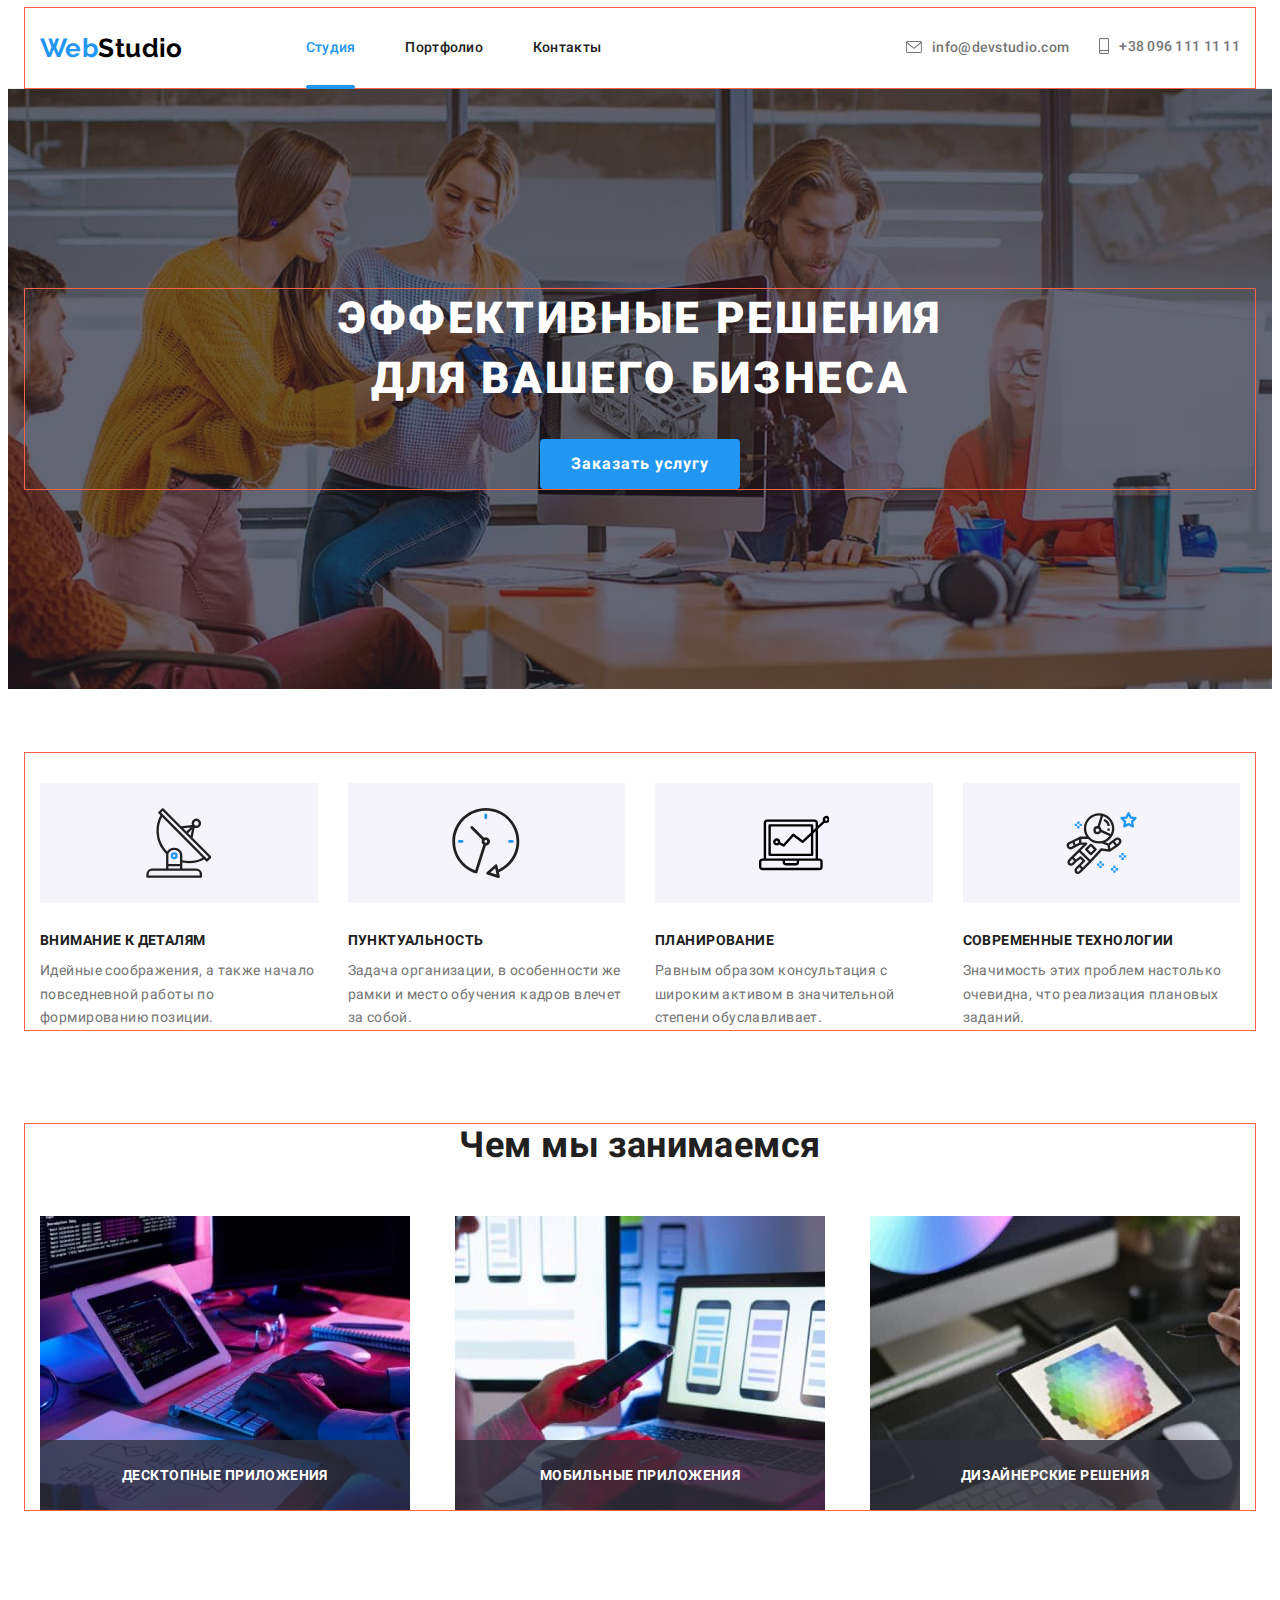
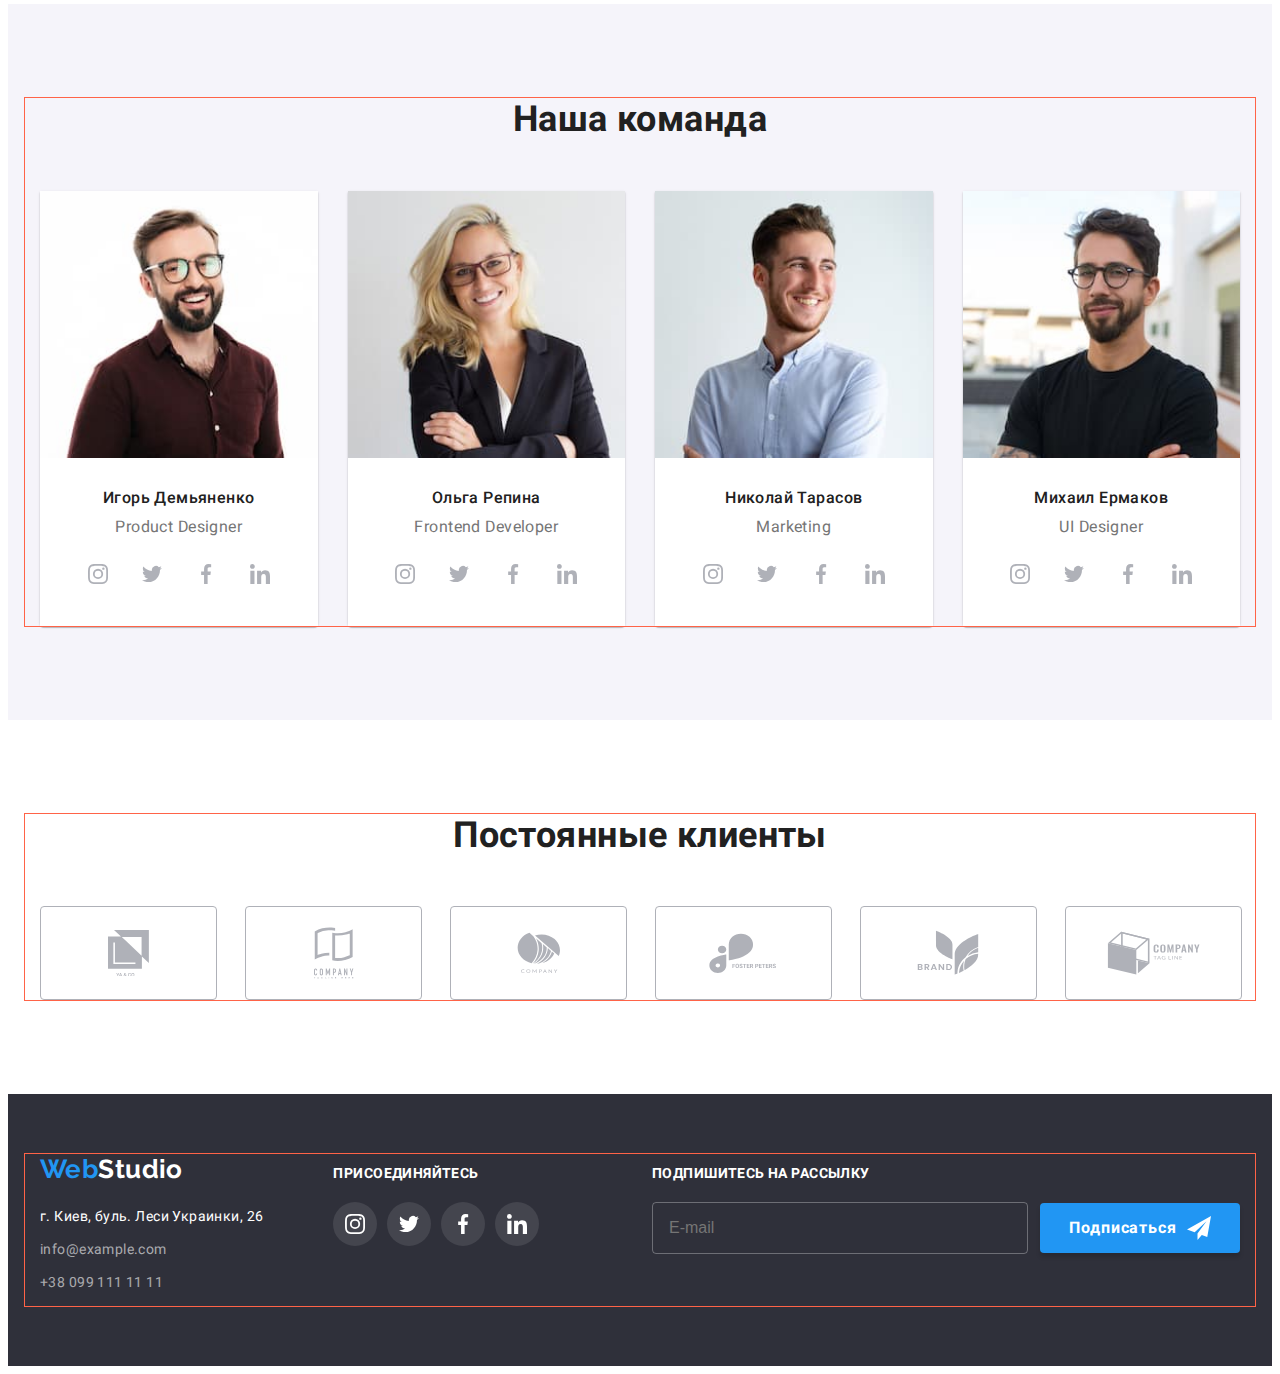
==== commit d4901a1c: "Commit" ====
--- a/index.html
+++ b/index.html
@@ -95,11 +95,13 @@
 
     <main>
       <section class="section hero__section">
-        <h1 class="hero__title">
-          Эффективные решения <br />
-          для вашего бизнеса
-        </h1>
-        <button class="button" type="button" data-modal-open>Заказать услугу</button>
+        <div class="container hero__container">
+          <h1 class="hero__title">
+            Эффективные решения <br />
+            для вашего бизнеса
+          </h1>
+          <button class="button" type="button" data-modal-open>Заказать услугу</button>
+        </div>
       </section>
 
       <section class="section achievement__section">
--- a/css/main.min.css
+++ b/css/main.min.css
@@ -1,6 +1,6 @@
-@import url("https://fonts.googleapis.com/css2?family=Raleway&family=Roboto:wght@400;500;700;900&display=swap");:root{--color-accent: #2196f3;--color-addredd-footer: #ffffff;--color-board-btn-close: rgba(0, 0, 0, 0.1);--color-board-card: #eeeeee;--color-board-client: #afb1b8;--color-board-header: #ececec;--color-board-input-footer: rgba(255, 255, 255, 0.3);--color-board-input-modal: rgba(33, 33, 33, 0.2);--color-board-input-modal-accent: #2196f3;--color-btn-close: #000000;--color-btn-primary: #ffffff;--color-btn-secondary: #212121;--color-btn-submit-modal: #ffffff;--color-contact-footer: rgba(255, 255, 255, 0.6);--color-cta-footer: #ffffff;--color-department: #ffffff;--color-h-second: #212121;--color-h-third: #212121;--color-icon-client: #afb1b8;--color-icon-company: #afb1b8;--color-icon-menu-mobile: #212121;--color-icon-modal: #212121;--color-icon-social-staff: #afb1b8;--color-icon-social-staff-hover: #ffffff;--color-input-footer: rgba(255, 255, 255, 0.6);--color-label-modal: #757575;--color-link-header: #757575;--color-logo-footer: #ffffff;--color-logo-header: #000000;--color-menu-header: #212121;--color-overlay-card-portfolio: #ffffff;--color-p: #757575;--color-placeholder-modal: rgba(117, 117, 117, 0.5);--color-text-modal: #757575;--color-title-hero: #ffffff;--color-title-modal: #212121;--bg-achievement: #f5f4fa;--bg-backdrop: rgba(0, 0, 0, 0.2);--bg-btn-hover: #188ce8;--bg-btn-primary: #2196f3;--bg-btn-secondary: #f5f4fa;--bg-card-staff: #ffffff;--bg-client: transparent;--bg-department: rgba(47, 48, 58, 0.8);--bg-footer: #2f303a;--bg-header: #ffffff;--bg-hero: #c4c4c4;--bg-link-social-staff: transparent;--bg-menu-mobile: #ffffff;--bg-modal: #ffffff;--bg-overlay-card-portfolio: rgba(33, 150, 243, 0.9);--bg-page: #ffffff;--bg-section-staff: #f5f4fa;--bg-social-icon-footer: rgba(255, 255, 255, 0.1);--duration-primary: 250ms;--font-family-primary: 'Roboto', sans-serif;--font-family-secondary: 'Raleway', sans-serif;--font-size-primary: 14px;--letter-spacing-primary: 0.03em;--line-height-primary: 1.14;--gap-h: 30px;--gap-v: 30px;--margin-menu-item: 50px;--padding-container: 15px;--padding-hero-under-1200: 118px;--padding-hero-1200: 200px;--padding-menu-mobile: 48px 40px;--padding-modal: 40px;--padding-section-under-1200: 60px;--padding-section-1200: 94px;--radius-board-primary: 4px;--shadow-card-staff: 0px 1px 3px rgba(0, 0, 0, 0.12), 0px 1px 1px rgba(0, 0, 0, 0.14),
+@import url("https://fonts.googleapis.com/css2?family=Raleway&family=Roboto:wght@400;500;700;900&display=swap");:root{--color-accent: #2196f3;--color-addredd-footer: #ffffff;--color-board-btn-close: rgba(0, 0, 0, 0.1);--color-board-card: #eeeeee;--color-board-client: #afb1b8;--color-board-header: #ececec;--color-board-input-footer: rgba(255, 255, 255, 0.3);--color-board-input-modal: rgba(33, 33, 33, 0.2);--color-board-input-modal-accent: #2196f3;--color-btn-close: #000000;--color-btn-primary: #ffffff;--color-btn-secondary: #212121;--color-btn-submit-modal: #ffffff;--color-contact-footer: rgba(255, 255, 255, 0.6);--color-cta-footer: #ffffff;--color-department: #ffffff;--color-h-second: #212121;--color-h-third: #212121;--color-icon-client: #afb1b8;--color-icon-company: #afb1b8;--color-icon-menu-mobile: #212121;--color-icon-modal: #212121;--color-icon-social-staff: #afb1b8;--color-icon-social-staff-hover: #ffffff;--color-input-footer: rgba(255, 255, 255, 0.6);--color-label-modal: #757575;--color-link-header: #757575;--color-logo-footer: #ffffff;--color-logo-header: #000000;--color-menu-header: #212121;--color-overlay-card-portfolio: #ffffff;--color-p: #757575;--color-placeholder-modal: rgba(117, 117, 117, 0.5);--color-text-modal: #757575;--color-title-hero: #ffffff;--color-title-modal: #212121;--bg-achievement: #f5f4fa;--bg-backdrop: rgba(0, 0, 0, 0.2);--bg-btn-hover: #188ce8;--bg-btn-primary: #2196f3;--bg-btn-secondary: #f5f4fa;--bg-card-staff: #ffffff;--bg-client: transparent;--bg-department: rgba(47, 48, 58, 0.8);--bg-footer: #2f303a;--bg-header: #ffffff;--bg-hero: #c4c4c4;--bg-link-social-staff: transparent;--bg-menu-mobile: #ffffff;--bg-modal: #ffffff;--bg-overlay-card-portfolio: rgba(33, 150, 243, 0.9);--bg-page: #ffffff;--bg-section-staff: #f5f4fa;--bg-social-icon-footer: rgba(255, 255, 255, 0.1);--duration-primary: 250ms;--font-family-primary: 'Roboto', sans-serif;--font-family-secondary: 'Raleway', sans-serif;--font-size-primary: 14px;--letter-spacing-primary: 0.03em;--line-height-primary: 1.14;--gap-h: 30px;--gap-v: 30px;--margin-menu-item: 50px;--margin-contact-item: 30px;--padding-container: 15px;--padding-hero-under-1200: 118px;--padding-hero-1200: 200px;--padding-menu-mobile: 48px 40px;--padding-modal: 40px;--padding-section-under-1200: 60px;--padding-section-1200: 94px;--radius-board-primary: 4px;--shadow-card-staff: 0px 1px 3px rgba(0, 0, 0, 0.12), 0px 1px 1px rgba(0, 0, 0, 0.14),
     0px 2px 1px rgba(0, 0, 0, 0.2);--shadow-btn: 0px 4px 4px rgba(0, 0, 0, 0.15);--shadow-btn-filter: 0px 3px 1px rgba(0, 0, 0, 0.1), 0px 1px 2px rgba(0, 0, 0, 0.08),
     0px 2px 2px rgba(0, 0, 0, 0.12);--shadow-modal: 0px 1px 3px rgba(0, 0, 0, 0.12), 0px 1px 1px rgba(0, 0, 0, 0.14),
     0px 2px 1px rgba(0, 0, 0, 0.2);--shadow-menu-mobile: 0px 4px 8px rgba(0, 0, 0, 0.04), 0px 2px 4px rgba(0, 0, 0, 0.08),
-    0px 1px 3px rgba(0, 0, 0, 0.16);--timing-primary: cubic-bezier(0.4, 0, 0.2, 1);--width-card-768: 354px;--width-container-480: 480px;--width-container-768: 768px;--width-container-1200: 1200px;--width-page: 1600px;--width-form-modal-under-1200: 370px;--width-form-modal-1200: 448px}@font-face{font-family:'Raleway';src:url("../../fonts/Raleway-Bold.eot");src:local("вє"),url("../../fonts/Raleway-Bold.woff") format("woff"),url("../../fonts/Raleway-Bold.ttf") format("truetype"),url("../../fonts/Raleway-Bold.svg") format("svg");font-weight:700;font-style:normal}@font-face{font-family:'Roboto';src:url("../../fonts/Roboto-Regular.eot");src:local("вє"),url("../../fonts/Roboto-Regular.woff") format("woff"),url("../../fonts/Roboto-Regular.ttf") format("truetype"),url("../../font/Roboto-Regular.svg") format("svg");font-weight:normal;font-style:normal}@font-face{font-family:'Roboto';src:url("../../fonts/Roboto-Medium.eot");src:local("вє"),url("../../fonts/Roboto-Medium.woff") format("woff"),url("../../fonts/Roboto-Medium.ttf") format("truetype"),url("../../fonts/Roboto-Medium.svg") format("svg");font-weight:500;font-style:normal}@font-face{font-family:'Roboto';src:url("../../fonts/Roboto-Bold.eot");src:local("вє"),url("../../fonts/Roboto-Bold.woff") format("woff"),url("../../fonts/Roboto-Bold.ttf") format("truetype"),url("../../fonts/Roboto-Bold.svg") format("svg");font-weight:700;font-style:normal}@font-face{font-family:'Roboto';src:url("../../fonts/Roboto-Black.eot");src:local("вє"),url("../../fonts/Roboto-Black.woff") format("woff"),url("../../fonts/Roboto-Black.ttf") format("truetype"),url("../../fonts/Roboto-Black.svg") format("svg");font-weight:900;font-style:normal}body{font-family:var(--font-family-primary);background-color:var(--bg-page);color:var(--color-p);font-size:var(--font-size-primary);letter-spacing:var(--letter-spacing-primary);line-height:var(--line-height-primary)}.body-fixed{position:fixed;width:100%}h1,h2,h3,p,ul,li{margin:0}ul,li{list-style:none;text-decoration:none;padding:0}img{display:block;max-width:100%;height:auto}a{text-decoration:none;color:inherit}address{font-style:normal}button{padding:0;border:none;font:inherit;color:inherit;background-color:transparent;cursor:pointer}*:focus-visible{outline:none}.visually-hidden{position:absolute;width:1px;height:1px;margin:-1px;border:0;padding:0;white-space:nowrap;-webkit-clip-path:inset(100%);clip-path:inset(100%);clip:rect(0 0 0 0);overflow:hidden}.social__icon,.modal__close-icon,.clientage__icon{display:block;fill:currentColor}.social__cta,.sign-up__cta{display:block;text-transform:uppercase;margin-bottom:20px}.department__title,.staff__title,.clientage__title{font-weight:700;font-size:28px;line-height:1.17;color:var(--color-h-second);margin-bottom:30px}@media screen and (min-width: 1200px){.department__title,.staff__title,.clientage__title{font-size:36px;margin-bottom:50px}}.button{display:-webkit-box;display:-ms-flexbox;display:flex;-webkit-box-pack:center;-ms-flex-pack:center;justify-content:center;-webkit-box-align:center;-ms-flex-align:center;align-items:center;min-width:200px;height:50px;padding:0;font-weight:700;font-size:16px;line-height:1.875;letter-spacing:0.06em;color:var(--color-btn-submit-modal);-webkit-box-shadow:var(--shadow-btn);box-shadow:var(--shadow-btn);background-color:var(--color-accent);border:none;border-radius:var(--radius-board-primary);cursor:pointer;-webkit-transition:background-color var(--duration-primary) var(--timing-primary);transition:background-color var(--duration-primary) var(--timing-primary)}.button:hover,.button:focus{background-color:var(--bg-btn-hover)}.section{max-width:1600px;margin:0 auto;text-align:center;padding-top:var(--padding-section-under-1200);padding-bottom:var(--padding-section-under-1200)}@media screen and (min-width: 1200px){.section{padding-top:var(--padding-section-1200);padding-bottom:var(--padding-section-1200)}}.container{width:100%;padding-left:var(--padding-container);padding-right:var(--padding-container);margin-left:auto;margin-right:auto;outline:1px solid tomato}@media screen and (min-width: 480px){.container{max-width:var(--width-container-480)}}@media screen and (min-width: 768px){.container{max-width:var(--width-container-768)}}@media screen and (min-width: 1200px){.container{max-width:var(--width-container-1200)}}.social{color:var(--color-cta-footer)}.social__list,.social__item{display:-webkit-box;display:-ms-flexbox;display:flex;-webkit-box-pack:center;-ms-flex-pack:center;justify-content:center;-webkit-box-align:center;-ms-flex-align:center;align-items:center}.social__item:not(:last-child){margin-right:10px}.social__link{display:block;list-style:none;padding:0;margin:0;color:inherit;border:none;border-radius:50%;background-color:var(--bg-social-icon-footer);padding:12px;-webkit-transition:background-color var(--duration-primary) var(--timing-primary);transition:background-color var(--duration-primary) var(--timing-primary)}.social__link:hover,.social__link:focus{background-color:var(--color-accent)}.social__link--refill{color:var(--color-icon-social-staff);-webkit-transition:color var(--duration-primary) var(--timing-primary);transition:color var(--duration-primary) var(--timing-primary)}.social__link--refill:hover,.social__link--refill:focus{color:var(--color-icon-social-staff-hover)}.header{width:100%;max-width:1600px;margin-left:auto;margin-right:auto;background-color:var(--bg-header);border-bottom:1px solid var(--color-board-header);padding-top:16px;padding-bottom:16px}@media screen and (min-width: 480px){.header{padding-top:16px;padding-bottom:16px}}@media screen and (min-width: 480px){.header{padding-top:21px;padding-bottom:21px}}@media screen and (min-width: 1200px){.header{padding-top:24px;padding-bottom:24px}}@media screen and (max-width: 767px){.header__container{position:relative}}@media screen and (min-width: 768px){.header__container{display:-webkit-box;display:-ms-flexbox;display:flex;-webkit-box-pack:start;-ms-flex-pack:start;justify-content:start;-webkit-box-align:center;-ms-flex-align:center;align-items:center}}.menu__button{display:none;z-index:2}@media screen and (max-width: 767px){.menu__button{position:absolute;top:50%;right:0px;-webkit-transform:translateY(-50%);transform:translateY(-50%);padding:0;margin:0;border:none;display:-webkit-box;display:-ms-flexbox;display:flex;-webkit-box-pack:center;-ms-flex-pack:center;justify-content:center;-webkit-box-align:center;-ms-flex-align:center;align-items:center;width:40px;height:40px;background-color:transparent;border:none;color:var(--color-icon-menu-mobile);cursor:pointer}}.menu__button:hover,.menu__button:focus{color:var(--color-accent)}.menu__icon-close{display:block;width:19px;height:19px;opacity:0;fill:currentColor;-webkit-transition:opacity var(--duration-primary) var(--timing-primary);transition:opacity var(--duration-primary) var(--timing-primary)}.menu__button.is-open .menu__icon-close{opacity:1}.menu__icon-menu{display:block;width:24px;height:16px;opacity:1;fill:currentColor;-webkit-transition:opacity var(--duration-primary) var(--timing-primary);transition:opacity var(--duration-primary) var(--timing-primary)}.menu__button.is-open .menu__icon-menu{opacity:0}@media screen and (min-width: 768px){.menu__container{display:-webkit-box;display:-ms-flexbox;display:flex;-webkit-box-pack:start;-ms-flex-pack:start;justify-content:start;-webkit-box-align:center;-ms-flex-align:center;align-items:center;text-align:left}}@media screen and (max-width: 767px){.menu__container{display:none}}@media screen and (max-width: 767px){.menu__container.is-open{position:fixed;top:0;left:0;width:calc(100vw);z-index:1;display:-webkit-box;display:-ms-flexbox;display:flex;-webkit-box-pack:start;-ms-flex-pack:start;justify-content:start;-webkit-box-align:start;-ms-flex-align:start;align-items:flex-start;-webkit-box-orient:vertical;-webkit-box-direction:normal;-ms-flex-direction:column;flex-direction:column;background-color:var(--bg-menu-mobile);-webkit-box-shadow:var(--shadow-menu-mobile);box-shadow:var(--shadow-menu-mobile);padding:var(--padding-menu-mobile)}}@media screen and (min-width: 768px){.menu__container.is-open{display:-webkit-box;display:-ms-flexbox;display:flex;-webkit-box-pack:start;-ms-flex-pack:start;justify-content:start;-webkit-box-align:center;-ms-flex-align:center;align-items:center;text-align:left}}.container__logo{margin-right:auto}@media screen and (max-width: 767px){.container__contact{margin-top:306px;margin-bottom:64px}}@media screen and (min-width: 768px){.container__contact{margin-left:84px}}@media screen and (min-width: 1200px){.container__contact{margin-left:305px}}.logo{display:block;font-family:var(--font-family-secondary);font-size:24px;font-weight:700;line-height:1.17;color:var(--color-logo-header);text-decoration:none}@media screen and (min-width: 1200px){.logo{font-size:26px;line-height:1.19}}.logo--accent{color:var(--color-accent)}.footer__logo{color:var(--color-logo-footer);margin-bottom:20px}@media screen and (min-width: 1200px){.footer__logo{font-size:26px;line-height:1.19}}@media screen and (min-width: 768px){.navigation__list{display:-webkit-box;display:-ms-flexbox;display:flex;-webkit-box-pack:start;-ms-flex-pack:start;justify-content:start;-webkit-box-align:center;-ms-flex-align:center;align-items:center;height:100%}}@media screen and (max-width: 767px){.navigation__item+.navigation__item{margin-top:32px}}@media screen and (min-width: 768px){.navigation__item{height:100%;margin-right:var(--margin-menu-item)}}.navigation__link{text-decoration:none;font-weight:500;letter-spacing:0.02em;color:var(--color-menu-header);-webkit-transition:color var(--duration-primary) var(--timing-primary);transition:color var(--duration-primary) var(--timing-primary)}.navigation__link--current{color:var(--color-accent)}.navigation__link:hover,.navigation__link:focus{color:var(--color-accent)}@media screen and (max-width: 767px){.navigation__link{font-size:40px;line-height:1.175}}@media screen and (min-width: 768px){.navigation__link{position:relative;display:-webkit-box;display:-ms-flexbox;display:flex;-webkit-box-pack:start;-ms-flex-pack:start;justify-content:start;-webkit-box-align:center;-ms-flex-align:center;align-items:center;height:100%}}@media screen and (min-width: 768px){.navigation__link--current::after{position:absolute;left:0;bottom:-25px;content:'';background-color:var(--color-accent);border-radius:2px;height:4px;width:100%}}@media screen and (max-width: 767px){.contact__list{display:-webkit-box;display:-ms-flexbox;display:flex;-webkit-box-pack:start;-ms-flex-pack:start;justify-content:start;-webkit-box-align:start;-ms-flex-align:start;align-items:flex-start;-webkit-box-orient:vertical;-webkit-box-direction:reverse;-ms-flex-direction:column-reverse;flex-direction:column-reverse}}@media screen and (min-width: 768px) and (max-width: 1199px){.contact__list{display:-webkit-box;display:-ms-flexbox;display:flex;-webkit-box-pack:start;-ms-flex-pack:start;justify-content:start;-webkit-box-align:center;-ms-flex-align:center;align-items:center;-webkit-box-orient:vertical;-webkit-box-direction:normal;-ms-flex-direction:column;flex-direction:column}}@media screen and (min-width: 1200px){.contact__list{display:-webkit-box;display:-ms-flexbox;display:flex;-webkit-box-pack:start;-ms-flex-pack:start;justify-content:start;-webkit-box-align:center;-ms-flex-align:center;align-items:center;height:100%}}@media screen and (min-width: 768px) and (max-width: 1199px){.contact__item+.contact__item{margin-top:10px}}@media screen and (min-width: 1200px){.contact__item+.contact__item{margin-left:var(--margin-menu-item);height:100%}}@media screen and (max-width: 767px){.contact__item:nth-child(1){font-size:24px;line-height:1.167;color:var(--color-link-header)}}@media screen and (max-width: 767px){.contact__item:nth-child(2){color:var(--color-accent);margin-bottom:32px;font-size:34px;line-height:1.176}}.contact__link{font-weight:500;letter-spacing:0.02em;color:var(--color-link-header);text-decoration:none;-webkit-transition:color var(--duration-primary) var(--timing-primary);transition:color var(--duration-primary) var(--timing-primary)}.contact__link:hover,.contact__link:focus{color:var(--color-accent)}@media screen and (min-width: 768px){.contact__link{display:-webkit-inline-box;display:-ms-inline-flexbox;display:inline-flex;-webkit-box-pack:start;-ms-flex-pack:start;justify-content:start;-webkit-box-align:center;-ms-flex-align:center;align-items:center;font-size:14px;line-height:1.143}}@media screen and (min-width: 1200px){.contact__link{display:-webkit-inline-box;display:-ms-inline-flexbox;display:inline-flex;-webkit-box-pack:start;-ms-flex-pack:start;justify-content:start;-webkit-box-align:center;-ms-flex-align:center;align-items:center;height:100%;font-size:14px;line-height:1.143}}@media screen and (max-width: 767px){.contact__icon{display:none}}@media screen and (min-width: 768px){.contact__icon{display:block;fill:currentColor}}@media screen and (min-width: 768px){.contact__icon--prepend{margin-right:10px}}.social-string{display:none}@media screen and (max-width: 767px){.social-string{display:-webkit-box;display:-ms-flexbox;display:flex;-webkit-box-pack:start;-ms-flex-pack:start;justify-content:start;-webkit-box-align:center;-ms-flex-align:center;align-items:center;margin-left:-10px}}.social-string__item+.social-string__item{border-left:1px solid var(--color-board-input-modal)}.social-string__link{display:inline-block;text-decoration:none;padding:0 10px;background-color:transparent;font-weight:500;font-size:18px;line-height:1.222;letter-spacing:0.02em;color:var(--color-accent)}.hero__section{display:-webkit-box;display:-ms-flexbox;display:flex;-webkit-box-pack:start;-ms-flex-pack:start;justify-content:start;-webkit-box-align:center;-ms-flex-align:center;align-items:center;-webkit-box-orient:vertical;-webkit-box-direction:normal;-ms-flex-direction:column;flex-direction:column;height:auto;background-image:-webkit-gradient(linear, left top, left bottom, from(rgba(47,48,58,0.4)), to(rgba(47,48,58,0.4))),url("../images/hero-img.jpg");background-image:linear-gradient(rgba(47,48,58,0.4), rgba(47,48,58,0.4)),url("../images/hero-img.jpg");background-position:center;background-size:cover;background-color:var(--bg-hero);color:var(--color-title-hero);text-align:center;padding-top:var(--padding-hero-under-1200);padding-bottom:var(--padding-hero-under-1200)}@media screen and (min-width: 1200px){.hero__section{padding-top:var(--padding-hero-1200);padding-bottom:var(--padding-hero-1200)}}.hero__title{font-weight:900;font-size:26px;line-height:1.615;letter-spacing:0.06em;text-transform:uppercase;margin-bottom:30px}@media screen and (min-width: 1200px){.hero__title{font-size:44px;line-height:1.36}}.backdrop{position:fixed;top:0;left:0;width:100%;min-height:100%;background-color:var(--bg-backdrop);visibility:visible;-webkit-transition:visibility var(--duration-primary) var(--timing-primary);transition:visibility var(--duration-primary) var(--timing-primary)}.backdrop--is-hidden{visibility:hidden;pointer-events:none;-webkit-transition:visibility var(--duration-primary) var(--timing-primary);transition:visibility var(--duration-primary) var(--timing-primary)}.modal{position:relative;padding:var(--padding-modal);background-color:var(--bg-modal);border-radius:var(--radius-board-primary);-webkit-box-shadow:var(--shadow-modal);box-shadow:var(--shadow-modal)}.modal__close-btn{position:absolute;top:8px;right:8px;display:-webkit-box;display:-ms-flexbox;display:flex;-webkit-box-pack:center;-ms-flex-pack:center;justify-content:center;-webkit-box-align:center;-ms-flex-align:center;align-items:center;width:30px;height:30px;margin:0;padding:0;color:var(--color-btn-close);border:1px solid var(--color-board-btn-close);border-radius:50%;cursor:pointer;background-color:transparent;-webkit-transition:color var(--duration-primary) var(--timing-primary);transition:color var(--duration-primary) var(--timing-primary)}.modal__close-btn:hover,.modal__close-btn:focus{color:var(--color-accent)}.backdrop--is-hidden .modal{position:absolute;top:50%;left:50%;-webkit-transform:translate(-50%, -50%) scale(0.2);transform:translate(-50%, -50%) scale(0.2);opacity:0}.backdrop__modal{position:absolute;top:50%;left:50%;-webkit-transform:translate(-50%, -50%) scale(1);transform:translate(-50%, -50%) scale(1);opacity:1;-webkit-transition:opacity var(--duration-primary) var(--timing-primary),-webkit-transform var(--duration-primary) var(--timing-primary);transition:opacity var(--duration-primary) var(--timing-primary),-webkit-transform var(--duration-primary) var(--timing-primary);transition:opacity var(--duration-primary) var(--timing-primary),transform var(--duration-primary) var(--timing-primary);transition:opacity var(--duration-primary) var(--timing-primary),transform var(--duration-primary) var(--timing-primary),-webkit-transform var(--duration-primary) var(--timing-primary)}.form{display:-webkit-box;display:-ms-flexbox;display:flex;-webkit-box-pack:start;-ms-flex-pack:start;justify-content:start;-webkit-box-align:center;-ms-flex-align:center;align-items:center;-webkit-box-orient:vertical;-webkit-box-direction:normal;-ms-flex-direction:column;flex-direction:column;width:var(--width-form-modal-under-1200);text-align:left;padding:0;margin:0}@media screen and (max-width: 479px){.form{width:calc(100vw - 80px)}}@media screen and (min-width: 1200px){.form{width:var(--width-form-modal-1200)}}.form__title{font-weight:700;font-size:20px;line-height:1.5;text-align:center;color:var(--color-title-modal);margin-bottom:12px}@media screen and (min-width: 1200px){.form__title{line-height:1.17}}.form__field-group{width:100%;font-size:16px;line-height:1.125;margin-bottom:20px}.form__field{position:relative;width:100%;margin-bottom:10px}.form__field:focus-within>.form__icon{fill:var(--color-accent)}.form__label{display:block;font-size:12px;line-height:1.17;letter-spacing:0.01em;color:var(--color-label-modal);padding:0;margin-bottom:4px}.form__input{width:100%;min-height:40px;border:1px solid var(--color-board-input-modal);border-radius:var(--radius-board-primary);padding-left:42px;color:var(--color-text-modal);-webkit-transition:border var(--duration-primary) var(--timing-primary);transition:border var(--duration-primary) var(--timing-primary)}.form__input:focus-within{border:1px solid var(--color-board-input-modal-accent)}.form__icon{display:block;position:absolute;left:12px;top:50%;-webkit-transform:translateY(-50%);transform:translateY(-50%);fill:var(--color-icon-modal);-webkit-transition:fill var(--duration-primary) var(--timing-primary);transition:fill var(--duration-primary) var(--timing-primary)}.form__textarea{display:block;width:100%;min-height:120px;border:1px solid var(--color-board-input-modal);border-radius:var(--radius-board-primary);color:var(--color-text-modal);padding:12px 16px;margin:0;resize:none;-webkit-transition:border var(--duration-primary) var(--timing-primary);transition:border var(--duration-primary) var(--timing-primary)}.form__textarea:focus-within{border:1px solid var(--color-board-input-modal-accent)}.form__textarea::-webkit-input-placeholder{color:var(--color-placeholder-modal)}.form__textarea:-ms-input-placeholder{color:var(--color-placeholder-modal)}.form__textarea::-ms-input-placeholder{color:var(--color-placeholder-modal)}.form__textarea::placeholder{color:var(--color-placeholder-modal)}.form__checkbox-label{position:relative;display:-webkit-box;display:-ms-flexbox;display:flex;margin:0;padding:0;padding-left:24px;font-size:12px;line-height:1.25;letter-spacing:0.03em;color:var(--color-text-modal);margin-bottom:30px}@media screen and (max-width: 446px){.form__checkbox-label{font-size:10px;line-height:1.666}}@media screen and (max-width: 389px){.form__checkbox-label{font-size:9px;line-height:1.666}}@media screen and (min-width: 1200px){.form__checkbox-label{font-size:14px;line-height:1.071}}.form__checkbox-link{color:var(--color-accent);padding:0;margin:0}.form__custom-checkbox{position:absolute;top:50%;left:0;-webkit-transform:translateY(-50%);transform:translateY(-50%);display:block;z-index:-1}.form__icon-unchecked{opacity:1;-webkit-transition:opacity var(--duration-primary) var(--timing-primary);transition:opacity var(--duration-primary) var(--timing-primary)}.checkbox:checked+.form__custom-checkbox .form__icon-unchecked{opacity:0}.form__icon-checked{opacity:0;fill:var(--color-accent);-webkit-transition:opacity var(--duration-primary) var(--timing-primary);transition:opacity var(--duration-primary) var(--timing-primary)}.checkbox:checked+.form__custom-checkbox .form__icon-checked{opacity:1}@media screen and (min-width: 1200px){.achievement__section{padding-bottom:0}}@media screen and (min-width: 768px){.achievement__list{display:-webkit-box;display:-ms-flexbox;display:flex;-ms-flex-wrap:wrap;flex-wrap:wrap;margin-left:-30px;margin-top:-30px}}@media screen and (max-width: 479px){.achievement__item{width:100%}}@media screen and (min-width: 480px) and (max-width: 767px){.achievement__item+.achievement__item{margin-top:var(--gap-v)}}@media screen and (min-width: 480px) and (max-width: 767px){.achievement__item{width:450px}}@media screen and (min-width: 768px) and (max-width: 1199px){.achievement__item{-ms-flex-preferred-size:calc(100% / 2 - var(--gap-h));flex-basis:calc(100% / 2 - var(--gap-h));margin-left:var(--gap-v);margin-top:var(--gap-h)}}@media screen and (min-width: 1200px){.achievement__item{-ms-flex-preferred-size:calc(100% / 4 - var(--gap-h));flex-basis:calc(100% / 4 - var(--gap-h));margin-left:var(--gap-v);margin-top:var(--gap-h)}}.achievement__thumb{height:120px;display:-webkit-box;display:-ms-flexbox;display:flex;-webkit-box-pack:center;-ms-flex-pack:center;justify-content:center;-webkit-box-align:center;-ms-flex-align:center;align-items:center;background-color:var(--bg-achievement);margin-bottom:30px}.achievement__title{display:block;text-align:center;font-weight:700;font-size:14px;text-transform:uppercase;color:var(--color-h-second);margin-bottom:10px}@media screen and (min-width: 768px){.achievement__title{text-align:left}}.achievement__text{line-height:1.71;text-align:left}@media screen and (max-width: 1199px){.department{display:none}}.department__list{display:-webkit-box;display:-ms-flexbox;display:flex;-webkit-box-pack:justify;-ms-flex-pack:justify;justify-content:space-between;-webkit-box-align:stretch;-ms-flex-align:stretch;align-items:stretch}.department__item{position:relative}.department__subtitle{position:absolute;bottom:0;left:0;display:-webkit-box;display:-ms-flexbox;display:flex;-webkit-box-pack:center;-ms-flex-pack:center;justify-content:center;-webkit-box-align:center;-ms-flex-align:center;align-items:center;width:100%;height:70px;font-weight:700;font-size:14px;text-transform:uppercase;color:var(--color-department);background-color:var(--bg-department)}.staff{background-color:var(--bg-section-staff)}@media screen and (min-width: 768px){.staff__card-set{display:-webkit-box;display:-ms-flexbox;display:flex;-webkit-box-pack:center;-ms-flex-pack:center;justify-content:center;-webkit-box-align:center;-ms-flex-align:center;align-items:center;-ms-flex-wrap:wrap;flex-wrap:wrap;margin-left:-30px;margin-top:-30px}}.staff__card{border-radius:0px 0px 4px 4px;-webkit-box-shadow:var(--shadow-card-staff);box-shadow:var(--shadow-card-staff)}@media screen and (max-width: 479px){.staff__card{width:100%}}@media screen and (min-width: 480px) and (max-width: 767px){.staff__card{width:450px}}@media screen and (max-width: 767px){.staff__card+.staff__card{margin-top:var(--gap-v)}}@media screen and (min-width: 768px) and (max-width: 1199px){.staff__card{-ms-flex-preferred-size:calc(100% / 2 - var(--gap-v));flex-basis:calc(100% / 2 - var(--gap-v));margin-left:var(--gap-v);margin-top:var(--gap-h)}}@media screen and (min-width: 1200px){.staff__card{-ms-flex-preferred-size:calc(100% / 4 - var(--gap-v));flex-basis:calc(100% / 4 - var(--gap-v));margin-left:var(--gap-v);margin-top:var(--gap-h)}}.staff__img{width:100%;height:auto}.staff__description{background-color:var(--bg-card-staff);padding-top:30px;padding-bottom:24px}@media screen and (min-width: 1200px){.staff__description{padding-bottom:30px}}.staff__name{font-weight:500;font-size:16px;line-height:1.19;color:var(--color-h-third);margin-bottom:10px}.staff__position{font-size:16px;line-height:1.19;color:var(--color-p);background-color:var(--bg-card-staff);margin-bottom:16px}.clientage__list{display:-webkit-box;display:-ms-flexbox;display:flex;-webkit-box-pack:center;-ms-flex-pack:center;justify-content:center;-webkit-box-align:center;-ms-flex-align:center;align-items:center;-ms-flex-wrap:wrap;flex-wrap:wrap;margin-left:-30px;margin-top:-30px}.clientage__item{-ms-flex-preferred-size:calc(100% / 2 - 30px);flex-basis:calc(100% / 2 - 30px);margin-left:var(--gap-h);margin-top:var(--gap-v)}@media screen and (min-width: 768px){.clientage__item{-ms-flex-preferred-size:calc(100% / 3 - 30px);flex-basis:calc(100% / 3 - 30px);margin-left:var(--gap-h);margin-top:var(--gap-v)}}@media screen and (min-width: 1200px){.clientage__item{-ms-flex-preferred-size:calc(100% / 6 - 30px);flex-basis:calc(100% / 6 - 30px);margin-left:var(--gap-h);margin-top:var(--gap-v)}}.clientage__link{display:-webkit-box;display:-ms-flexbox;display:flex;-webkit-box-pack:center;-ms-flex-pack:center;justify-content:center;-webkit-box-align:center;-ms-flex-align:center;align-items:center;list-style:none;margin:0;width:100%;height:92px;color:var(--color-icon-client);background-color:var(--bg-client);border:1px solid var(--color-board-client);border-radius:var(--radius-board-primary);-webkit-transition:color var(--duration-primary) var(--timing-primary),border var(--duration-primary) var(--timing-primary);transition:color var(--duration-primary) var(--timing-primary),border var(--duration-primary) var(--timing-primary)}.clientage__link:hover,.clientage__link:focus{color:var(--color-accent);border:1px solid var(--color-accent)}.portfolio__filter-set{display:-webkit-box;display:-ms-flexbox;display:flex;-webkit-box-pack:center;-ms-flex-pack:center;justify-content:center}.portfolio__filter-set--append{margin-bottom:25px}@media screen and (max-width: 767px){.portfolio__filter-set{-webkit-box-pack:start;-ms-flex-pack:start;justify-content:start;-ms-flex-wrap:wrap;flex-wrap:wrap}}@media screen and (min-width: 768px){.portfolio__filter-set--append{margin-bottom:30px}}@media screen and (min-width: 768px){.portfolio__filter-set--append{margin-bottom:50px}}.portfolio__filter:not(:last-child){margin-right:8px}@media screen and (max-width: 767px){.portfolio__filter{margin-bottom:15px}}.portfolio__button{background-color:var(--bg-btn-secondary);color:var(--color-btn-secondary);border:none;border-radius:4px;font-family:inherit;font-weight:500;font-size:16px;line-height:1.63;letter-spacing:0.06em;cursor:pointer;padding:6px 22px;-webkit-box-shadow:none;box-shadow:none;-webkit-transition:color var(--duration-primary) var(--timing-primary),background-color var(--duration-primary) var(--timing-primary),-webkit-box-shadow var(--duration-primary) var(--timing-primary);transition:color var(--duration-primary) var(--timing-primary),background-color var(--duration-primary) var(--timing-primary),-webkit-box-shadow var(--duration-primary) var(--timing-primary);transition:color var(--duration-primary) var(--timing-primary),background-color var(--duration-primary) var(--timing-primary),box-shadow var(--duration-primary) var(--timing-primary);transition:color var(--duration-primary) var(--timing-primary),background-color var(--duration-primary) var(--timing-primary),box-shadow var(--duration-primary) var(--timing-primary),-webkit-box-shadow var(--duration-primary) var(--timing-primary)}.portfolio__button--accent{background-color:var(--bg-btn-primary);color:var(--color-btn-primary)}.portfolio__button:hover,.portfolio__button:focus{background-color:var(--bg-btn-primary);color:var(--color-btn-primary);-webkit-box-shadow:var(--shadow-btn-filter);box-shadow:var(--shadow-btn-filter)}.portfolio__card-set{display:-webkit-box;display:-ms-flexbox;display:flex;-ms-flex-wrap:wrap;flex-wrap:wrap;margin-left:-30px;margin-top:-30px;text-align:left}.portfolio__card{margin-left:var(--gap-h);margin-top:var(--gap-v);-ms-flex-preferred-size:calc(100vw - 30px);flex-basis:calc(100vw - 30px)}@media screen and (min-width: 480px){.portfolio__card{-ms-flex-preferred-size:var(--width-container-480)-30px;flex-basis:var(--width-container-480)-30px}}@media screen and (min-width: 768px){.portfolio__card{-ms-flex-preferred-size:calc(100% / 2 - 30px);flex-basis:calc(100% / 2 - 30px)}}@media screen and (min-width: 1200px){.portfolio__card{-ms-flex-preferred-size:calc(100% / 3 - 30px);flex-basis:calc(100% / 3 - 30px)}}.portfolio__card-link{display:block;text-decoration:none;color:inherit;-webkit-transition:-webkit-box-shadow var(--duration-primary) var(--timing-primary);transition:-webkit-box-shadow var(--duration-primary) var(--timing-primary);transition:box-shadow var(--duration-primary) var(--timing-primary);transition:box-shadow var(--duration-primary) var(--timing-primary), -webkit-box-shadow var(--duration-primary) var(--timing-primary)}.portfolio__card-link:hover,.portfolio__card-link:focus{-webkit-box-shadow:1px 4px 6px 0px rgba(0,0,0,0.16),0px 4px 4px 0px rgba(0,0,0,0.06),0px 1px 1px 0px rgba(0,0,0,0.12);box-shadow:1px 4px 6px 0px rgba(0,0,0,0.16),0px 4px 4px 0px rgba(0,0,0,0.06),0px 1px 1px 0px rgba(0,0,0,0.12)}.potfolio__image-thumb{position:relative;overflow:hidden}.portfolio-img{width:100%}.portfolio__thumb-overlay{position:absolute;bottom:0;left:0;display:-webkit-box;display:-ms-flexbox;display:flex;-webkit-box-align:center;-ms-flex-align:center;align-items:center;width:100%;height:100%;color:var(--color-overlay-card-portfolio);background-color:var(--bg-overlay-card-portfolio);-webkit-transform:translatey(100%);transform:translatey(100%);-webkit-transition:-webkit-transform var(--duration-primary) var(--timing-primary);transition:-webkit-transform var(--duration-primary) var(--timing-primary);transition:transform var(--duration-primary) var(--timing-primary);transition:transform var(--duration-primary) var(--timing-primary), -webkit-transform var(--duration-primary) var(--timing-primary)}.portfolio__card-link:hover .portfolio__thumb-overlay,.portfolio__card-link:focus .portfolio__thumb-overlay{-webkit-transform:translatey(0);transform:translatey(0)}.portfolio__text-overlay{font-size:18px;line-height:1.555;padding:0 24px}.portfolio__card-area{border:1px solid var(--color-board-card);border-top:none;padding:20px 24px}.portfolio__card-title{font-weight:700;font-size:18px;line-height:2;letter-spacing:0.06em;color:var(--color-h-second);margin-bottom:4px}.portfolio__card-text{display:block;font-size:16px;line-height:1.88}.footer{width:100%;max-width:1600px;margin-left:auto;margin-right:auto;background-color:var(--bg-footer);padding-top:60px;padding-bottom:60px}.footer__container{text-align:center}@media screen and (min-width: 1200px){.footer__container{display:-webkit-box;display:-ms-flexbox;display:flex;-webkit-box-pack:start;-ms-flex-pack:start;justify-content:start;-webkit-box-align:baseline;-ms-flex-align:baseline;align-items:baseline;text-align:left}}@media screen and (min-width: 768px) and (max-width: 1199px){.container_align{display:-webkit-box;display:-ms-flexbox;display:flex;-webkit-box-pack:center;-ms-flex-pack:center;justify-content:center;-webkit-box-align:baseline;-ms-flex-align:baseline;align-items:baseline;margin-bottom:60px}}@media screen and (min-width: 768px) and (min-width: 1200px){.container_align{display:-webkit-box;display:-ms-flexbox;display:flex;-webkit-box-pack:center;-ms-flex-pack:center;justify-content:center;-webkit-box-align:baseline;-ms-flex-align:baseline;align-items:baseline}}@media screen and (max-width: 767px){.container__info{margin-bottom:60px}}@media screen and (min-width: 768px) and (max-width: 1199px){.container__info{width:354px;margin-bottom:0;max-width:var(--width-card-768);margin-right:var(--gap-v)}}@media screen and (min-width: 1200px){.container__info{margin-right:70px}}.container__social{margin-bottom:60px}@media screen and (min-width: 768px) and (max-width: 1190px){.container__social{width:354px;margin-bottom:0;max-width:var(--width-card-768);margin-right:var(--gap-v)}}@media screen and (min-width: 1200px){.container__sign-up{margin-left:auto}}.address__list{display:block;font-style:normal;margin:0}.address__postaddress{line-height:1.71;color:var(--color-addredd-footer);margin-bottom:9px}.address__email{display:block;text-decoration:none;color:var(--color-contact-footer);line-height:1.71;margin-bottom:9px;-webkit-transition:color var(--duration-primary) var(--timing-primary);transition:color var(--duration-primary) var(--timing-primary)}.address__email:hover,.address__email:focus{color:var(--color-accent)}.address__tel{text-decoration:none;color:var(--color-contact-footer);line-height:1.71;-webkit-transition:color var(--duration-primary) var(--timing-primary);transition:color var(--duration-primary) var(--timing-primary)}.address__tel:hover,.address__tel:focus{color:var(--color-accent)}.sign-up{color:var(--color-cta-footer)}@media screen and (max-width: 1199px){.sign-up__form{display:-webkit-box;display:-ms-flexbox;display:flex;-webkit-box-pack:start;-ms-flex-pack:start;justify-content:start;-webkit-box-align:center;-ms-flex-align:center;align-items:center;-webkit-box-orient:vertical;-webkit-box-direction:normal;-ms-flex-direction:column;flex-direction:column}}@media screen and (min-width: 1200px){.sign-up__form{display:-webkit-box;display:-ms-flexbox;display:flex;-webkit-box-pack:start;-ms-flex-pack:start;justify-content:start;-webkit-box-align:center;-ms-flex-align:center;align-items:center}}.sign-up__input{display:-webkit-box;display:-ms-flexbox;display:flex;-webkit-box-pack:start;-ms-flex-pack:start;justify-content:start;-webkit-box-align:center;-ms-flex-align:center;align-items:center;width:450px;height:50px;padding:0;padding-left:16px;font-size:16px;line-height:1.25;color:var(--color-input-footer);background-color:transparent;border:1px solid var(--color-board-input-footer);border-radius:var(--radius-board-primary)}@media screen and (max-width: 479px){.sign-up__input{width:100%}}@media screen and (max-width: 1199px){.sign-up__input{margin-bottom:20px}}@media screen and (min-width: 1200px){.sign-up__input{width:358px;margin-right:12px}}.sign-up__icon{display:inline-block;fill:var(--color-btn-submit-modal)}.sign-up__icon--append{margin-left:10px}
+    0px 1px 3px rgba(0, 0, 0, 0.16);--timing-primary: cubic-bezier(0.4, 0, 0.2, 1);--width-card-768: 354px;--width-container-480: 480px;--width-container-768: 768px;--width-container-1200: 1200px;--width-page: 1600px;--width-form-modal-under-1200: 370px;--width-form-modal-1200: 448px}@font-face{font-family:'Raleway';src:url("../../fonts/Raleway-Bold.eot");src:local("вє"),url("../../fonts/Raleway-Bold.woff") format("woff"),url("../../fonts/Raleway-Bold.ttf") format("truetype"),url("../../fonts/Raleway-Bold.svg") format("svg");font-weight:700;font-style:normal}@font-face{font-family:'Roboto';src:url("../../fonts/Roboto-Regular.eot");src:local("вє"),url("../../fonts/Roboto-Regular.woff") format("woff"),url("../../fonts/Roboto-Regular.ttf") format("truetype"),url("../../font/Roboto-Regular.svg") format("svg");font-weight:normal;font-style:normal}@font-face{font-family:'Roboto';src:url("../../fonts/Roboto-Medium.eot");src:local("вє"),url("../../fonts/Roboto-Medium.woff") format("woff"),url("../../fonts/Roboto-Medium.ttf") format("truetype"),url("../../fonts/Roboto-Medium.svg") format("svg");font-weight:500;font-style:normal}@font-face{font-family:'Roboto';src:url("../../fonts/Roboto-Bold.eot");src:local("вє"),url("../../fonts/Roboto-Bold.woff") format("woff"),url("../../fonts/Roboto-Bold.ttf") format("truetype"),url("../../fonts/Roboto-Bold.svg") format("svg");font-weight:700;font-style:normal}@font-face{font-family:'Roboto';src:url("../../fonts/Roboto-Black.eot");src:local("вє"),url("../../fonts/Roboto-Black.woff") format("woff"),url("../../fonts/Roboto-Black.ttf") format("truetype"),url("../../fonts/Roboto-Black.svg") format("svg");font-weight:900;font-style:normal}body{font-family:var(--font-family-primary);background-color:var(--bg-page);color:var(--color-p);font-size:var(--font-size-primary);letter-spacing:var(--letter-spacing-primary);line-height:var(--line-height-primary)}.body-fixed{position:fixed;width:100%}h1,h2,h3,p,ul,li{margin:0}ul,li{list-style:none;text-decoration:none;padding:0}img{display:block;max-width:100%;height:auto}a{text-decoration:none;color:inherit}address{font-style:normal}button{padding:0;border:none;font:inherit;color:inherit;background-color:transparent;cursor:pointer}*:focus-visible{outline:none}.visually-hidden{position:absolute;width:1px;height:1px;margin:-1px;border:0;padding:0;white-space:nowrap;-webkit-clip-path:inset(100%);clip-path:inset(100%);clip:rect(0 0 0 0);overflow:hidden}.social__icon,.modal__close-icon,.clientage__icon{display:block;fill:currentColor}.social__cta,.sign-up__cta{display:block;text-transform:uppercase;margin-bottom:20px}.department__title,.staff__title,.clientage__title{font-weight:700;font-size:28px;line-height:1.17;color:var(--color-h-second);margin-bottom:30px}@media screen and (min-width: 1200px){.department__title,.staff__title,.clientage__title{font-size:36px;margin-bottom:50px}}.button{display:-webkit-box;display:-ms-flexbox;display:flex;-webkit-box-pack:center;-ms-flex-pack:center;justify-content:center;-webkit-box-align:center;-ms-flex-align:center;align-items:center;min-width:200px;height:50px;padding:0;font-weight:700;font-size:16px;line-height:1.875;letter-spacing:0.06em;color:var(--color-btn-submit-modal);-webkit-box-shadow:var(--shadow-btn);box-shadow:var(--shadow-btn);background-color:var(--color-accent);border:none;border-radius:var(--radius-board-primary);cursor:pointer;-webkit-transition:background-color var(--duration-primary) var(--timing-primary);transition:background-color var(--duration-primary) var(--timing-primary)}.button:hover,.button:focus{background-color:var(--bg-btn-hover)}.section{max-width:1600px;margin:0 auto;text-align:center;padding-top:var(--padding-section-under-1200);padding-bottom:var(--padding-section-under-1200)}@media screen and (min-width: 1200px){.section{padding-top:var(--padding-section-1200);padding-bottom:var(--padding-section-1200)}}.container{width:100%;padding-left:var(--padding-container);padding-right:var(--padding-container);margin-left:auto;margin-right:auto;outline:1px solid tomato}@media screen and (min-width: 480px){.container{max-width:var(--width-container-480)}}@media screen and (min-width: 768px){.container{max-width:var(--width-container-768)}}@media screen and (min-width: 1200px){.container{max-width:var(--width-container-1200)}}.social{color:var(--color-cta-footer)}.social__list,.social__item{display:-webkit-box;display:-ms-flexbox;display:flex;-webkit-box-pack:center;-ms-flex-pack:center;justify-content:center;-webkit-box-align:center;-ms-flex-align:center;align-items:center}.social__item:not(:last-child){margin-right:10px}.social__link{display:block;list-style:none;padding:0;margin:0;color:inherit;border:none;border-radius:50%;background-color:var(--bg-social-icon-footer);padding:12px;-webkit-transition:background-color var(--duration-primary) var(--timing-primary);transition:background-color var(--duration-primary) var(--timing-primary)}.social__link:hover,.social__link:focus{background-color:var(--color-accent)}.social__link--refill{color:var(--color-icon-social-staff);-webkit-transition:color var(--duration-primary) var(--timing-primary);transition:color var(--duration-primary) var(--timing-primary)}.social__link--refill:hover,.social__link--refill:focus{color:var(--color-icon-social-staff-hover)}.header{width:100%;max-width:1600px;margin-left:auto;margin-right:auto;background-color:var(--bg-header);border-bottom:1px solid var(--color-board-header)}@media screen and (max-width: 767px){.header{padding-top:16px;padding-bottom:16px}}@media screen and (max-width: 767px){.header__container{position:relative}}@media screen and (min-width: 768px){.header__container{display:-webkit-box;display:-ms-flexbox;display:flex;-webkit-box-pack:start;-ms-flex-pack:start;justify-content:start;-webkit-box-align:center;-ms-flex-align:center;align-items:center}}.menu__button{display:none;z-index:2}@media screen and (max-width: 767px){.menu__button{position:absolute;top:50%;right:0px;-webkit-transform:translateY(-50%);transform:translateY(-50%);padding:0;margin:0;border:none;display:-webkit-box;display:-ms-flexbox;display:flex;-webkit-box-pack:center;-ms-flex-pack:center;justify-content:center;-webkit-box-align:center;-ms-flex-align:center;align-items:center;width:40px;height:40px;background-color:transparent;border:none;color:var(--color-icon-menu-mobile);cursor:pointer}}.menu__button:hover,.menu__button:focus{color:var(--color-accent)}.menu__icon-close{display:block;width:19px;height:19px;opacity:0;fill:currentColor;-webkit-transition:opacity var(--duration-primary) var(--timing-primary);transition:opacity var(--duration-primary) var(--timing-primary)}.menu__button.is-open .menu__icon-close{opacity:1}.menu__icon-menu{display:block;width:24px;height:16px;opacity:1;fill:currentColor;-webkit-transition:opacity var(--duration-primary) var(--timing-primary);transition:opacity var(--duration-primary) var(--timing-primary)}.menu__button.is-open .menu__icon-menu{opacity:0}@media screen and (min-width: 768px){.menu__container{display:-webkit-box;display:-ms-flexbox;display:flex;-webkit-box-pack:start;-ms-flex-pack:start;justify-content:start;-webkit-box-align:center;-ms-flex-align:center;align-items:center;text-align:left;height:100%}}@media screen and (max-width: 767px){.menu__container{display:none}}@media screen and (max-width: 767px){.menu__container.is-open{position:fixed;top:0;left:0;width:calc(100vw);z-index:1;display:-webkit-box;display:-ms-flexbox;display:flex;-webkit-box-pack:start;-ms-flex-pack:start;justify-content:start;-webkit-box-align:start;-ms-flex-align:start;align-items:flex-start;-webkit-box-orient:vertical;-webkit-box-direction:normal;-ms-flex-direction:column;flex-direction:column;background-color:var(--bg-menu-mobile);-webkit-box-shadow:var(--shadow-menu-mobile);box-shadow:var(--shadow-menu-mobile);padding:var(--padding-menu-mobile)}}@media screen and (min-width: 768px){.menu__container.is-open{display:-webkit-box;display:-ms-flexbox;display:flex;-webkit-box-pack:start;-ms-flex-pack:start;justify-content:start;-webkit-box-align:center;-ms-flex-align:center;align-items:center;text-align:left}}.container__logo{margin-right:auto}@media screen and (max-width: 767px){.container__contact{margin-top:306px;margin-bottom:64px}}@media screen and (min-width: 768px){.container__contact{margin-left:84px}}@media screen and (min-width: 1200px){.container__contact{margin-left:305px}}.logo{display:block;font-family:var(--font-family-secondary);font-size:24px;font-weight:700;line-height:1.17;color:var(--color-logo-header);text-decoration:none}@media screen and (min-width: 1200px){.logo{font-size:26px;line-height:1.19}}.logo--accent{color:var(--color-accent)}.footer__logo{color:var(--color-logo-footer);margin-bottom:20px}@media screen and (min-width: 1200px){.footer__logo{font-size:26px;line-height:1.19}}@media screen and (min-width: 768px){.navigation__list{display:-webkit-box;display:-ms-flexbox;display:flex;-webkit-box-pack:start;-ms-flex-pack:start;justify-content:start;-webkit-box-align:center;-ms-flex-align:center;align-items:center}}@media screen and (max-width: 767px){.navigation__item+.navigation__item{margin-top:32px}}@media screen and (min-width: 768px){.navigation__item+.navigation__item{margin-left:var(--margin-menu-item)}}.navigation__link{text-decoration:none;font-weight:500;letter-spacing:0.02em;color:var(--color-menu-header);-webkit-transition:color var(--duration-primary) var(--timing-primary);transition:color var(--duration-primary) var(--timing-primary)}.navigation__link--current{color:var(--color-accent)}.navigation__link:hover,.navigation__link:focus{color:var(--color-accent)}@media screen and (max-width: 767px){.navigation__link{font-size:40px;line-height:1.175}}@media screen and (min-width: 768px){.navigation__link{position:relative;display:-webkit-box;display:-ms-flexbox;display:flex;-webkit-box-pack:start;-ms-flex-pack:start;justify-content:start;-webkit-box-align:center;-ms-flex-align:center;align-items:center;padding:32px 0}}@media screen and (min-width: 768px){.navigation__link--current::after{position:absolute;left:0;bottom:-1px;content:'';background-color:var(--color-accent);border-radius:2px;height:4px;width:100%}}@media screen and (max-width: 767px){.contact__list{display:-webkit-box;display:-ms-flexbox;display:flex;-webkit-box-pack:start;-ms-flex-pack:start;justify-content:start;-webkit-box-align:start;-ms-flex-align:start;align-items:flex-start;-webkit-box-orient:vertical;-webkit-box-direction:reverse;-ms-flex-direction:column-reverse;flex-direction:column-reverse}}@media screen and (min-width: 768px) and (max-width: 1199px){.contact__list{display:-webkit-box;display:-ms-flexbox;display:flex;-webkit-box-pack:start;-ms-flex-pack:start;justify-content:start;-webkit-box-align:start;-ms-flex-align:start;align-items:flex-start;-webkit-box-orient:vertical;-webkit-box-direction:normal;-ms-flex-direction:column;flex-direction:column}}@media screen and (min-width: 1200px){.contact__list{display:-webkit-box;display:-ms-flexbox;display:flex;-webkit-box-pack:start;-ms-flex-pack:start;justify-content:start;-webkit-box-align:center;-ms-flex-align:center;align-items:center;height:100%}}@media screen and (min-width: 768px) and (max-width: 1199px){.contact__item+.contact__item{margin-top:10px}}@media screen and (min-width: 1200px){.contact__item+.contact__item{margin-left:var(--margin-contact-item);height:100%}}@media screen and (max-width: 767px){.contact__item:nth-child(1){font-size:24px;line-height:1.167;color:var(--color-link-header)}}@media screen and (max-width: 767px){.contact__item:nth-child(2){color:var(--color-accent);margin-bottom:32px;font-size:34px;line-height:1.176}}.contact__link{font-weight:500;letter-spacing:0.02em;color:var(--color-link-header);text-decoration:none;-webkit-transition:color var(--duration-primary) var(--timing-primary);transition:color var(--duration-primary) var(--timing-primary)}.contact__link:hover,.contact__link:focus{color:var(--color-accent)}@media screen and (min-width: 768px){.contact__link{display:-webkit-inline-box;display:-ms-inline-flexbox;display:inline-flex;-webkit-box-pack:start;-ms-flex-pack:start;justify-content:start;-webkit-box-align:center;-ms-flex-align:center;align-items:center;font-size:14px;line-height:1.143}}@media screen and (min-width: 1200px){.contact__link{display:-webkit-inline-box;display:-ms-inline-flexbox;display:inline-flex;-webkit-box-pack:start;-ms-flex-pack:start;justify-content:start;-webkit-box-align:center;-ms-flex-align:center;align-items:center;height:100%;font-size:14px;line-height:1.143}}@media screen and (max-width: 767px){.contact__icon{display:none}}@media screen and (min-width: 768px){.contact__icon{display:block;fill:currentColor}}@media screen and (min-width: 768px){.contact__icon--prepend{margin-right:10px}}.social-string{display:none}@media screen and (max-width: 767px){.social-string{display:-webkit-box;display:-ms-flexbox;display:flex;-webkit-box-pack:start;-ms-flex-pack:start;justify-content:start;-webkit-box-align:center;-ms-flex-align:center;align-items:center;margin-left:-10px}}.social-string__item+.social-string__item{border-left:1px solid var(--color-board-input-modal)}.social-string__link{display:inline-block;text-decoration:none;padding:0 10px;background-color:transparent;font-weight:500;font-size:18px;line-height:1.222;letter-spacing:0.02em;color:var(--color-accent)}.hero__section{height:auto;background-image:-webkit-gradient(linear, left top, left bottom, from(rgba(47,48,58,0.4)), to(rgba(47,48,58,0.4))),url("../images/hero-img.jpg");background-image:linear-gradient(rgba(47,48,58,0.4), rgba(47,48,58,0.4)),url("../images/hero-img.jpg");background-position:center;background-size:cover;background-color:var(--bg-hero);color:var(--color-title-hero);text-align:center;padding-top:var(--padding-hero-under-1200);padding-bottom:var(--padding-hero-under-1200)}@media screen and (max-width: 767px){.hero__section{background-image:-webkit-gradient(linear, left top, left bottom, from(rgba(47,48,58,0.4)), to(rgba(47,48,58,0.4))),url("../images/hero-480.jpeg");background-image:linear-gradient(rgba(47,48,58,0.4), rgba(47,48,58,0.4)),url("../images/hero-480.jpeg")}}@media screen and (min-width: 1200px){.hero__section{padding-top:var(--padding-hero-1200);padding-bottom:var(--padding-hero-1200)}}.hero__container{display:-webkit-box;display:-ms-flexbox;display:flex;-webkit-box-pack:start;-ms-flex-pack:start;justify-content:start;-webkit-box-align:center;-ms-flex-align:center;align-items:center;-webkit-box-orient:vertical;-webkit-box-direction:normal;-ms-flex-direction:column;flex-direction:column}.hero__title{font-weight:900;font-size:26px;line-height:1.615;letter-spacing:0.06em;text-transform:uppercase;margin-bottom:30px}@media screen and (min-width: 1200px){.hero__title{font-size:44px;line-height:1.36}}.backdrop{position:fixed;top:0;left:0;width:100%;min-height:100%;background-color:var(--bg-backdrop);visibility:visible;-webkit-transition:visibility var(--duration-primary) var(--timing-primary);transition:visibility var(--duration-primary) var(--timing-primary)}.backdrop--is-hidden{visibility:hidden;pointer-events:none;-webkit-transition:visibility var(--duration-primary) var(--timing-primary);transition:visibility var(--duration-primary) var(--timing-primary)}.modal{position:relative;padding:var(--padding-modal);background-color:var(--bg-modal);border-radius:var(--radius-board-primary);-webkit-box-shadow:var(--shadow-modal);box-shadow:var(--shadow-modal)}.modal__close-btn{position:absolute;top:8px;right:8px;display:-webkit-box;display:-ms-flexbox;display:flex;-webkit-box-pack:center;-ms-flex-pack:center;justify-content:center;-webkit-box-align:center;-ms-flex-align:center;align-items:center;width:30px;height:30px;margin:0;padding:0;color:var(--color-btn-close);border:1px solid var(--color-board-btn-close);border-radius:50%;cursor:pointer;background-color:transparent;-webkit-transition:color var(--duration-primary) var(--timing-primary);transition:color var(--duration-primary) var(--timing-primary)}.modal__close-btn:hover,.modal__close-btn:focus{color:var(--color-accent)}.backdrop--is-hidden .modal{position:absolute;top:50%;left:50%;-webkit-transform:translate(-50%, -50%) scale(0.2);transform:translate(-50%, -50%) scale(0.2);opacity:0}.backdrop__modal{position:absolute;top:50%;left:50%;-webkit-transform:translate(-50%, -50%) scale(1);transform:translate(-50%, -50%) scale(1);opacity:1;-webkit-transition:opacity var(--duration-primary) var(--timing-primary),-webkit-transform var(--duration-primary) var(--timing-primary);transition:opacity var(--duration-primary) var(--timing-primary),-webkit-transform var(--duration-primary) var(--timing-primary);transition:opacity var(--duration-primary) var(--timing-primary),transform var(--duration-primary) var(--timing-primary);transition:opacity var(--duration-primary) var(--timing-primary),transform var(--duration-primary) var(--timing-primary),-webkit-transform var(--duration-primary) var(--timing-primary)}.form{display:-webkit-box;display:-ms-flexbox;display:flex;-webkit-box-pack:start;-ms-flex-pack:start;justify-content:start;-webkit-box-align:center;-ms-flex-align:center;align-items:center;-webkit-box-orient:vertical;-webkit-box-direction:normal;-ms-flex-direction:column;flex-direction:column;width:var(--width-form-modal-under-1200);text-align:left;padding:0;margin:0}@media screen and (max-width: 479px){.form{width:calc(100vw - 80px)}}@media screen and (min-width: 1200px){.form{width:var(--width-form-modal-1200)}}.form__title{font-weight:700;font-size:20px;line-height:1.5;text-align:center;color:var(--color-title-modal);margin-bottom:12px}@media screen and (min-width: 1200px){.form__title{line-height:1.17}}.form__field-group{width:100%;font-size:16px;line-height:1.125;margin-bottom:20px}.form__field{position:relative;width:100%;margin-bottom:10px}.form__field:focus-within>.form__icon{fill:var(--color-accent)}.form__label{display:block;font-size:12px;line-height:1.17;letter-spacing:0.01em;color:var(--color-label-modal);padding:0;margin-bottom:4px}.form__input{width:100%;min-height:40px;border:1px solid var(--color-board-input-modal);border-radius:var(--radius-board-primary);padding-left:42px;color:var(--color-text-modal);-webkit-transition:border var(--duration-primary) var(--timing-primary);transition:border var(--duration-primary) var(--timing-primary)}.form__input:focus-within{border:1px solid var(--color-board-input-modal-accent)}.form__icon{display:block;position:absolute;left:12px;top:50%;-webkit-transform:translateY(-50%);transform:translateY(-50%);fill:var(--color-icon-modal);-webkit-transition:fill var(--duration-primary) var(--timing-primary);transition:fill var(--duration-primary) var(--timing-primary)}.form__textarea{display:block;width:100%;min-height:120px;border:1px solid var(--color-board-input-modal);border-radius:var(--radius-board-primary);color:var(--color-text-modal);padding:12px 16px;margin:0;resize:none;-webkit-transition:border var(--duration-primary) var(--timing-primary);transition:border var(--duration-primary) var(--timing-primary)}.form__textarea:focus-within{border:1px solid var(--color-board-input-modal-accent)}.form__textarea::-webkit-input-placeholder{color:var(--color-placeholder-modal)}.form__textarea:-ms-input-placeholder{color:var(--color-placeholder-modal)}.form__textarea::-ms-input-placeholder{color:var(--color-placeholder-modal)}.form__textarea::placeholder{color:var(--color-placeholder-modal)}.form__checkbox-label{position:relative;display:-webkit-box;display:-ms-flexbox;display:flex;margin:0;padding:0;padding-left:24px;font-size:12px;line-height:1.25;letter-spacing:0.03em;color:var(--color-text-modal);margin-bottom:30px}@media screen and (max-width: 446px){.form__checkbox-label{font-size:10px;line-height:1.666}}@media screen and (max-width: 389px){.form__checkbox-label{font-size:9px;line-height:1.666}}@media screen and (min-width: 1200px){.form__checkbox-label{font-size:14px;line-height:1.071}}.form__checkbox-link{color:var(--color-accent);padding:0;margin:0}.form__custom-checkbox{position:absolute;top:50%;left:0;-webkit-transform:translateY(-50%);transform:translateY(-50%);display:block;z-index:-1}.form__icon-unchecked{opacity:1;-webkit-transition:opacity var(--duration-primary) var(--timing-primary);transition:opacity var(--duration-primary) var(--timing-primary)}.checkbox:checked+.form__custom-checkbox .form__icon-unchecked{opacity:0}.form__icon-checked{opacity:0;fill:var(--color-accent);-webkit-transition:opacity var(--duration-primary) var(--timing-primary);transition:opacity var(--duration-primary) var(--timing-primary)}.checkbox:checked+.form__custom-checkbox .form__icon-checked{opacity:1}@media screen and (min-width: 1200px){.achievement__section{padding-bottom:0}}@media screen and (min-width: 768px){.achievement__list{display:-webkit-box;display:-ms-flexbox;display:flex;-ms-flex-wrap:wrap;flex-wrap:wrap;margin-left:-30px;margin-top:-30px}}@media screen and (max-width: 479px){.achievement__item{width:100%}}@media screen and (min-width: 480px) and (max-width: 767px){.achievement__item+.achievement__item{margin-top:var(--gap-v)}}@media screen and (min-width: 480px) and (max-width: 767px){.achievement__item{width:450px}}@media screen and (min-width: 768px) and (max-width: 1199px){.achievement__item{-ms-flex-preferred-size:calc(100% / 2 - var(--gap-h));flex-basis:calc(100% / 2 - var(--gap-h));margin-left:var(--gap-v);margin-top:var(--gap-h)}}@media screen and (min-width: 1200px){.achievement__item{-ms-flex-preferred-size:calc(100% / 4 - var(--gap-h));flex-basis:calc(100% / 4 - var(--gap-h));margin-left:var(--gap-v);margin-top:var(--gap-h)}}.achievement__thumb{height:120px;display:-webkit-box;display:-ms-flexbox;display:flex;-webkit-box-pack:center;-ms-flex-pack:center;justify-content:center;-webkit-box-align:center;-ms-flex-align:center;align-items:center;background-color:var(--bg-achievement);margin-bottom:30px}.achievement__title{display:block;text-align:center;font-weight:700;font-size:14px;text-transform:uppercase;color:var(--color-h-second);margin-bottom:10px}@media screen and (min-width: 768px){.achievement__title{text-align:left}}.achievement__text{line-height:1.71;text-align:left}@media screen and (max-width: 1199px){.department{display:none}}.department__list{display:-webkit-box;display:-ms-flexbox;display:flex;-webkit-box-pack:justify;-ms-flex-pack:justify;justify-content:space-between;-webkit-box-align:stretch;-ms-flex-align:stretch;align-items:stretch}.department__item{position:relative}.department__subtitle{position:absolute;bottom:0;left:0;display:-webkit-box;display:-ms-flexbox;display:flex;-webkit-box-pack:center;-ms-flex-pack:center;justify-content:center;-webkit-box-align:center;-ms-flex-align:center;align-items:center;width:100%;height:70px;font-weight:700;font-size:14px;text-transform:uppercase;color:var(--color-department);background-color:var(--bg-department)}.staff{background-color:var(--bg-section-staff)}@media screen and (min-width: 768px){.staff__card-set{display:-webkit-box;display:-ms-flexbox;display:flex;-webkit-box-pack:center;-ms-flex-pack:center;justify-content:center;-webkit-box-align:center;-ms-flex-align:center;align-items:center;-ms-flex-wrap:wrap;flex-wrap:wrap;margin-left:-30px;margin-top:-30px}}.staff__card{border-radius:0px 0px 4px 4px;-webkit-box-shadow:var(--shadow-card-staff);box-shadow:var(--shadow-card-staff)}@media screen and (max-width: 479px){.staff__card{width:100%}}@media screen and (min-width: 480px) and (max-width: 767px){.staff__card{width:450px}}@media screen and (max-width: 767px){.staff__card+.staff__card{margin-top:var(--gap-v)}}@media screen and (min-width: 768px) and (max-width: 1199px){.staff__card{-ms-flex-preferred-size:calc(100% / 2 - var(--gap-v));flex-basis:calc(100% / 2 - var(--gap-v));margin-left:var(--gap-v);margin-top:var(--gap-h)}}@media screen and (min-width: 1200px){.staff__card{-ms-flex-preferred-size:calc(100% / 4 - var(--gap-v));flex-basis:calc(100% / 4 - var(--gap-v));margin-left:var(--gap-v);margin-top:var(--gap-h)}}.staff__img{width:100%;height:auto}.staff__description{background-color:var(--bg-card-staff);padding-top:30px;padding-bottom:24px}@media screen and (min-width: 1200px){.staff__description{padding-bottom:30px}}.staff__name{font-weight:500;font-size:16px;line-height:1.19;color:var(--color-h-third);margin-bottom:10px}.staff__position{font-size:16px;line-height:1.19;color:var(--color-p);background-color:var(--bg-card-staff);margin-bottom:16px}.clientage__list{display:-webkit-box;display:-ms-flexbox;display:flex;-webkit-box-pack:center;-ms-flex-pack:center;justify-content:center;-webkit-box-align:center;-ms-flex-align:center;align-items:center;-ms-flex-wrap:wrap;flex-wrap:wrap;margin-left:-30px;margin-top:-30px}.clientage__item{-ms-flex-preferred-size:calc(100% / 2 - 30px);flex-basis:calc(100% / 2 - 30px);margin-left:var(--gap-h);margin-top:var(--gap-v)}@media screen and (min-width: 768px){.clientage__item{-ms-flex-preferred-size:calc(100% / 3 - 30px);flex-basis:calc(100% / 3 - 30px);margin-left:var(--gap-h);margin-top:var(--gap-v)}}@media screen and (min-width: 1200px){.clientage__item{-ms-flex-preferred-size:calc(100% / 6 - 30px);flex-basis:calc(100% / 6 - 30px);margin-left:var(--gap-h);margin-top:var(--gap-v)}}.clientage__link{display:-webkit-box;display:-ms-flexbox;display:flex;-webkit-box-pack:center;-ms-flex-pack:center;justify-content:center;-webkit-box-align:center;-ms-flex-align:center;align-items:center;list-style:none;margin:0;width:100%;height:92px;color:var(--color-icon-client);background-color:var(--bg-client);border:1px solid var(--color-board-client);border-radius:var(--radius-board-primary);-webkit-transition:color var(--duration-primary) var(--timing-primary),border var(--duration-primary) var(--timing-primary);transition:color var(--duration-primary) var(--timing-primary),border var(--duration-primary) var(--timing-primary)}.clientage__link:hover,.clientage__link:focus{color:var(--color-accent);border:1px solid var(--color-accent)}.portfolio__filter-set{display:-webkit-box;display:-ms-flexbox;display:flex;-webkit-box-pack:center;-ms-flex-pack:center;justify-content:center}.portfolio__filter-set--append{margin-bottom:25px}@media screen and (max-width: 767px){.portfolio__filter-set{-webkit-box-pack:start;-ms-flex-pack:start;justify-content:start;-ms-flex-wrap:wrap;flex-wrap:wrap}}@media screen and (min-width: 768px){.portfolio__filter-set--append{margin-bottom:30px}}@media screen and (min-width: 768px){.portfolio__filter-set--append{margin-bottom:50px}}.portfolio__filter:not(:last-child){margin-right:8px}@media screen and (max-width: 767px){.portfolio__filter{margin-bottom:15px}}.portfolio__button{background-color:var(--bg-btn-secondary);color:var(--color-btn-secondary);border:none;border-radius:4px;font-family:inherit;font-weight:500;font-size:16px;line-height:1.63;letter-spacing:0.06em;cursor:pointer;padding:6px 22px;-webkit-box-shadow:none;box-shadow:none;-webkit-transition:color var(--duration-primary) var(--timing-primary),background-color var(--duration-primary) var(--timing-primary),-webkit-box-shadow var(--duration-primary) var(--timing-primary);transition:color var(--duration-primary) var(--timing-primary),background-color var(--duration-primary) var(--timing-primary),-webkit-box-shadow var(--duration-primary) var(--timing-primary);transition:color var(--duration-primary) var(--timing-primary),background-color var(--duration-primary) var(--timing-primary),box-shadow var(--duration-primary) var(--timing-primary);transition:color var(--duration-primary) var(--timing-primary),background-color var(--duration-primary) var(--timing-primary),box-shadow var(--duration-primary) var(--timing-primary),-webkit-box-shadow var(--duration-primary) var(--timing-primary)}.portfolio__button--accent{background-color:var(--bg-btn-primary);color:var(--color-btn-primary)}.portfolio__button:hover,.portfolio__button:focus{background-color:var(--bg-btn-primary);color:var(--color-btn-primary);-webkit-box-shadow:var(--shadow-btn-filter);box-shadow:var(--shadow-btn-filter)}.portfolio__card-set{display:-webkit-box;display:-ms-flexbox;display:flex;-ms-flex-wrap:wrap;flex-wrap:wrap;margin-left:-30px;margin-top:-30px;text-align:left}.portfolio__card{margin-left:var(--gap-h);margin-top:var(--gap-v);-ms-flex-preferred-size:calc(100vw - 30px);flex-basis:calc(100vw - 30px)}@media screen and (min-width: 480px){.portfolio__card{-ms-flex-preferred-size:var(--width-container-480)-30px;flex-basis:var(--width-container-480)-30px}}@media screen and (min-width: 768px){.portfolio__card{-ms-flex-preferred-size:calc(100% / 2 - 30px);flex-basis:calc(100% / 2 - 30px)}}@media screen and (min-width: 1200px){.portfolio__card{-ms-flex-preferred-size:calc(100% / 3 - 30px);flex-basis:calc(100% / 3 - 30px)}}.portfolio__card-link{display:block;text-decoration:none;color:inherit;-webkit-transition:-webkit-box-shadow var(--duration-primary) var(--timing-primary);transition:-webkit-box-shadow var(--duration-primary) var(--timing-primary);transition:box-shadow var(--duration-primary) var(--timing-primary);transition:box-shadow var(--duration-primary) var(--timing-primary), -webkit-box-shadow var(--duration-primary) var(--timing-primary)}.portfolio__card-link:hover,.portfolio__card-link:focus{-webkit-box-shadow:1px 4px 6px 0px rgba(0,0,0,0.16),0px 4px 4px 0px rgba(0,0,0,0.06),0px 1px 1px 0px rgba(0,0,0,0.12);box-shadow:1px 4px 6px 0px rgba(0,0,0,0.16),0px 4px 4px 0px rgba(0,0,0,0.06),0px 1px 1px 0px rgba(0,0,0,0.12)}.potfolio__image-thumb{position:relative;overflow:hidden}.portfolio-img{width:100%}.portfolio__thumb-overlay{position:absolute;bottom:0;left:0;display:-webkit-box;display:-ms-flexbox;display:flex;-webkit-box-align:center;-ms-flex-align:center;align-items:center;width:100%;height:100%;color:var(--color-overlay-card-portfolio);background-color:var(--bg-overlay-card-portfolio);-webkit-transform:translatey(100%);transform:translatey(100%);-webkit-transition:-webkit-transform var(--duration-primary) var(--timing-primary);transition:-webkit-transform var(--duration-primary) var(--timing-primary);transition:transform var(--duration-primary) var(--timing-primary);transition:transform var(--duration-primary) var(--timing-primary), -webkit-transform var(--duration-primary) var(--timing-primary)}.portfolio__card-link:hover .portfolio__thumb-overlay,.portfolio__card-link:focus .portfolio__thumb-overlay{-webkit-transform:translatey(0);transform:translatey(0)}.portfolio__text-overlay{font-size:18px;line-height:1.555;padding:0 24px}.portfolio__card-area{border:1px solid var(--color-board-card);border-top:none;padding:20px 24px}.portfolio__card-title{font-weight:700;font-size:18px;line-height:2;letter-spacing:0.06em;color:var(--color-h-second);margin-bottom:4px}.portfolio__card-text{display:block;font-size:16px;line-height:1.88}.footer{width:100%;max-width:1600px;margin-left:auto;margin-right:auto;background-color:var(--bg-footer);padding-top:60px;padding-bottom:60px}.footer__container{text-align:center}@media screen and (min-width: 1200px){.footer__container{display:-webkit-box;display:-ms-flexbox;display:flex;-webkit-box-pack:start;-ms-flex-pack:start;justify-content:start;-webkit-box-align:baseline;-ms-flex-align:baseline;align-items:baseline;text-align:left}}@media screen and (min-width: 768px) and (max-width: 1199px){.container_align{display:-webkit-box;display:-ms-flexbox;display:flex;-webkit-box-pack:center;-ms-flex-pack:center;justify-content:center;-webkit-box-align:baseline;-ms-flex-align:baseline;align-items:baseline;margin-bottom:60px}}@media screen and (min-width: 768px) and (min-width: 1200px){.container_align{display:-webkit-box;display:-ms-flexbox;display:flex;-webkit-box-pack:center;-ms-flex-pack:center;justify-content:center;-webkit-box-align:baseline;-ms-flex-align:baseline;align-items:baseline}}@media screen and (max-width: 767px){.container__info{margin-bottom:60px}}@media screen and (min-width: 768px) and (max-width: 1199px){.container__info{width:354px;margin-bottom:0;max-width:var(--width-card-768);margin-right:var(--gap-v)}}@media screen and (min-width: 1200px){.container__info{margin-right:70px}}.container__social{margin-bottom:60px}@media screen and (min-width: 768px) and (max-width: 1190px){.container__social{width:354px;margin-bottom:0;max-width:var(--width-card-768);margin-right:var(--gap-v)}}@media screen and (min-width: 1200px){.container__sign-up{margin-left:auto}}.address__list{display:block;font-style:normal;margin:0}.address__postaddress{line-height:1.71;color:var(--color-addredd-footer);margin-bottom:9px}.address__email{display:block;text-decoration:none;color:var(--color-contact-footer);line-height:1.71;margin-bottom:9px;-webkit-transition:color var(--duration-primary) var(--timing-primary);transition:color var(--duration-primary) var(--timing-primary)}.address__email:hover,.address__email:focus{color:var(--color-accent)}.address__tel{text-decoration:none;color:var(--color-contact-footer);line-height:1.71;-webkit-transition:color var(--duration-primary) var(--timing-primary);transition:color var(--duration-primary) var(--timing-primary)}.address__tel:hover,.address__tel:focus{color:var(--color-accent)}.sign-up{color:var(--color-cta-footer)}@media screen and (max-width: 1199px){.sign-up__form{display:-webkit-box;display:-ms-flexbox;display:flex;-webkit-box-pack:start;-ms-flex-pack:start;justify-content:start;-webkit-box-align:center;-ms-flex-align:center;align-items:center;-webkit-box-orient:vertical;-webkit-box-direction:normal;-ms-flex-direction:column;flex-direction:column}}@media screen and (min-width: 1200px){.sign-up__form{display:-webkit-box;display:-ms-flexbox;display:flex;-webkit-box-pack:start;-ms-flex-pack:start;justify-content:start;-webkit-box-align:center;-ms-flex-align:center;align-items:center}}.sign-up__input{display:-webkit-box;display:-ms-flexbox;display:flex;-webkit-box-pack:start;-ms-flex-pack:start;justify-content:start;-webkit-box-align:center;-ms-flex-align:center;align-items:center;width:450px;height:50px;padding:0;padding-left:16px;font-size:16px;line-height:1.25;color:var(--color-input-footer);background-color:transparent;border:1px solid var(--color-board-input-footer);border-radius:var(--radius-board-primary)}@media screen and (max-width: 479px){.sign-up__input{width:100%}}@media screen and (max-width: 1199px){.sign-up__input{margin-bottom:20px}}@media screen and (min-width: 1200px){.sign-up__input{width:358px;margin-right:12px}}.sign-up__icon{display:inline-block;fill:var(--color-btn-submit-modal)}.sign-up__icon--append{margin-left:10px}
 /*# sourceMappingURL=main.min.css.map */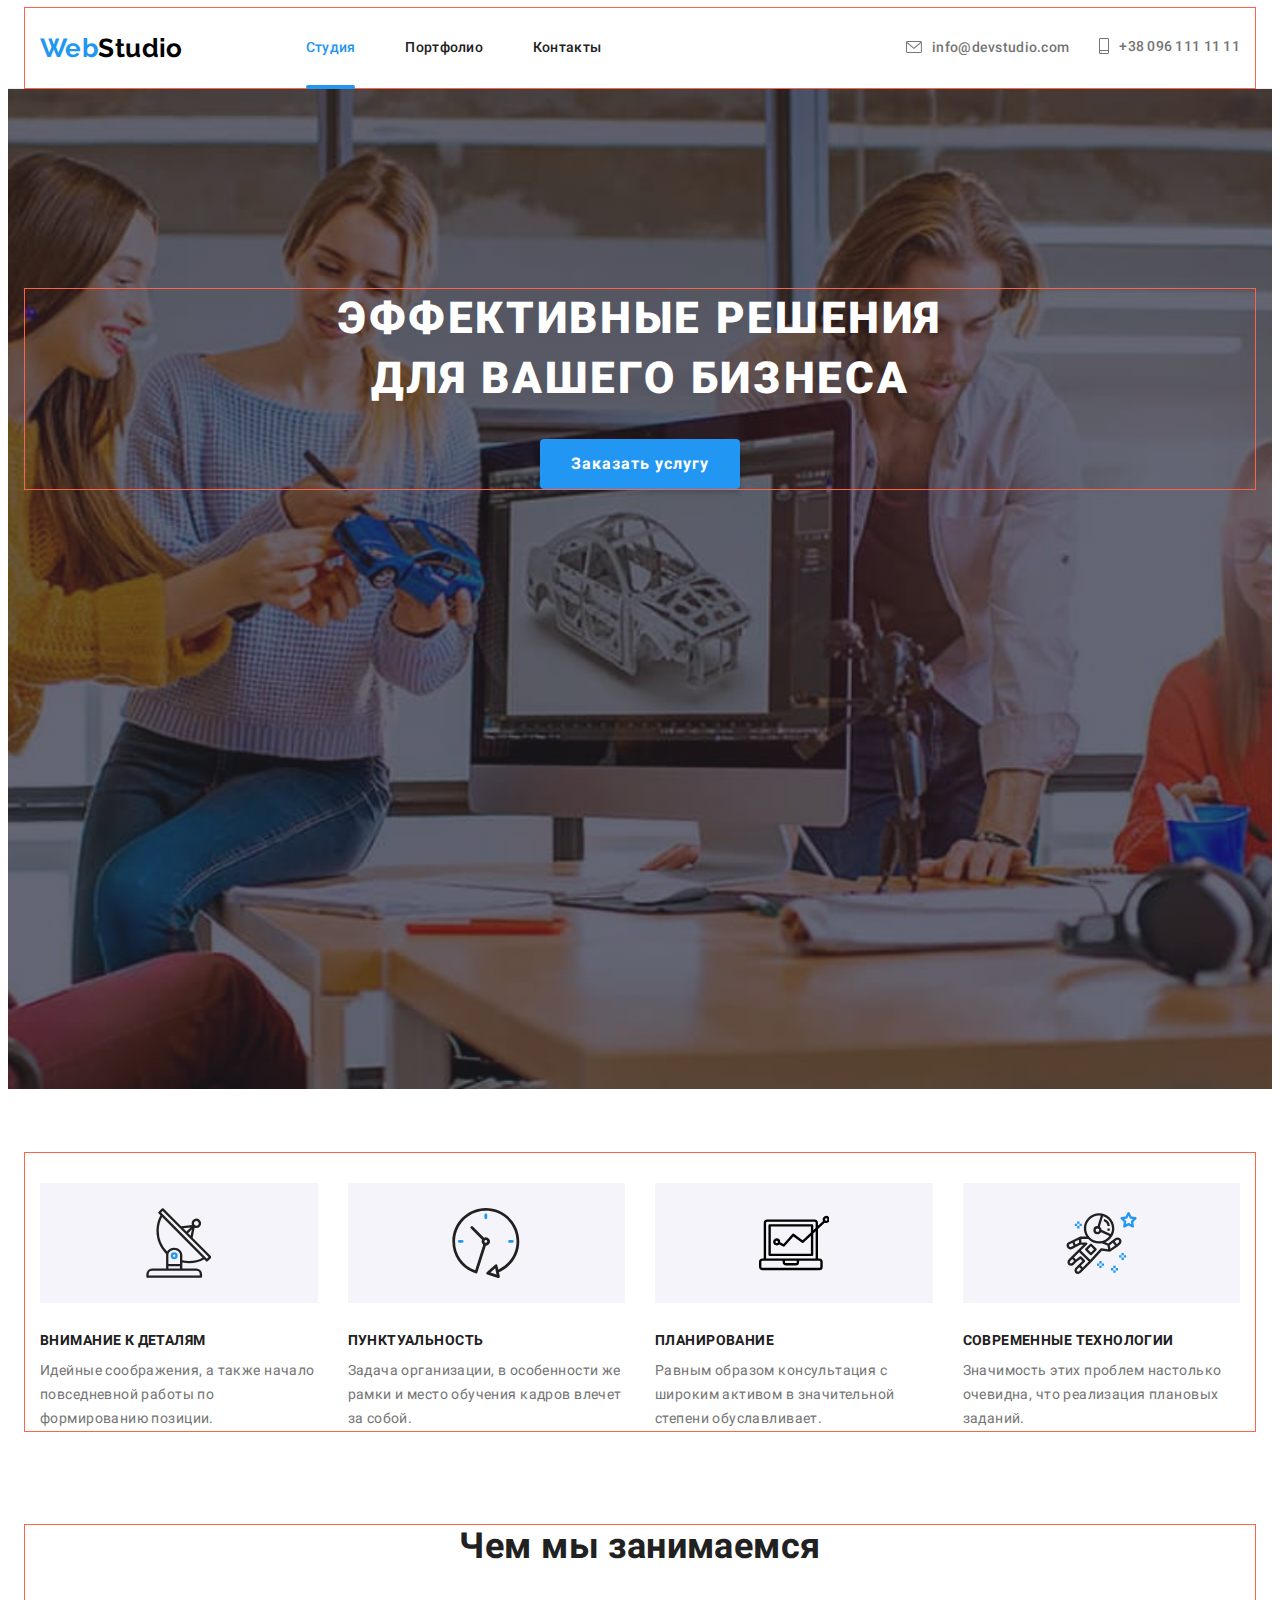
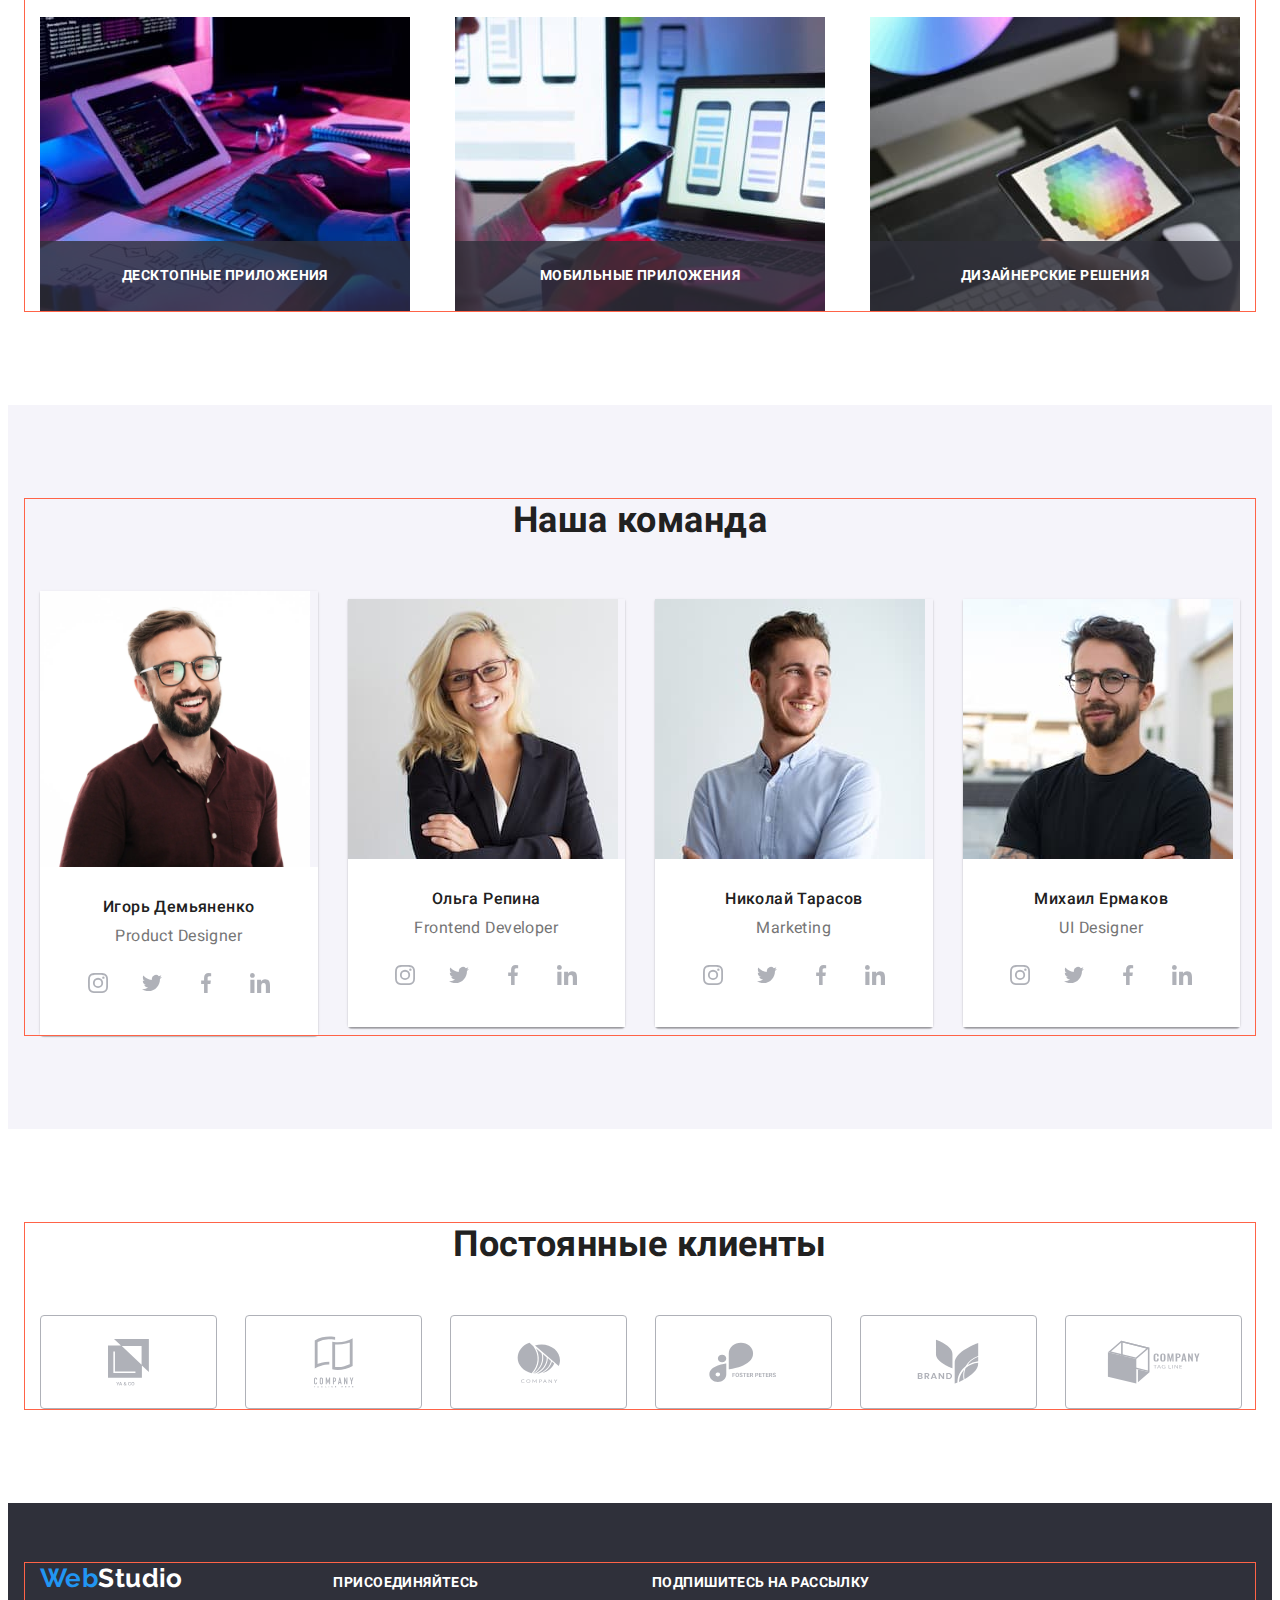
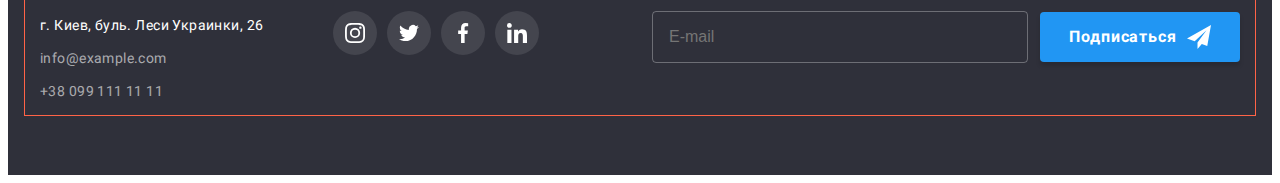
==== commit 07c733b3: "commit" ====
--- a/index.html
+++ b/index.html
@@ -215,11 +215,36 @@
           <ul class="staff__card-set">
             <li class="staff__card">
               <div class="staff__thumb">
-                <img
-                  class="staff__img"
-                  src="./images/main-our-team-person-1.jpg"
-                  alt="Игорь Демьяненко"
-                />
+                <picture>
+                  <source
+                    srcset="
+                      ./images/designer-270.webp   270w,
+                      ./images/designer-406.webp   406w,
+                      ./images/designer-450.webp   450w,
+                      ./images/designer-540.webp   540w,
+                      ./images/designer-676.webp   676w,
+                      ./images/designer-810.webp   810w,
+                      ./images/designer-900.webp   900w,
+                      ./images/designer-1350.webp 1350w
+                    "
+                    type="image/webp"
+                  />
+
+                  <source
+                    srcset="
+                      ./images/designer-270.jpeg   270w,
+                      ./images/designer-406.jpeg   406w,
+                      ./images/designer-450.jpeg   450w,
+                      ./images/designer-540.jpeg   540w,
+                      ./images/designer-676.jpeg   676w,
+                      ./images/designer-810.jpeg   810w,
+                      ./images/designer-900.jpeg   900w,
+                      ./images/designer-1350.jpeg 1350w
+                    "
+                    type="image/jpeg"
+                  />
+                  <img class="staff__img" src="./images/designer-450.jpeg" alt="Игорь Демьяненко" />
+                </picture>
               </div>
               <div class="staff__description">
                 <h3 class="staff__name">Игорь Демьяненко</h3>
--- a/css/main.min.css
+++ b/css/main.min.css
@@ -2,5 +2,5 @@
     0px 2px 1px rgba(0, 0, 0, 0.2);--shadow-btn: 0px 4px 4px rgba(0, 0, 0, 0.15);--shadow-btn-filter: 0px 3px 1px rgba(0, 0, 0, 0.1), 0px 1px 2px rgba(0, 0, 0, 0.08),
     0px 2px 2px rgba(0, 0, 0, 0.12);--shadow-modal: 0px 1px 3px rgba(0, 0, 0, 0.12), 0px 1px 1px rgba(0, 0, 0, 0.14),
     0px 2px 1px rgba(0, 0, 0, 0.2);--shadow-menu-mobile: 0px 4px 8px rgba(0, 0, 0, 0.04), 0px 2px 4px rgba(0, 0, 0, 0.08),
-    0px 1px 3px rgba(0, 0, 0, 0.16);--timing-primary: cubic-bezier(0.4, 0, 0.2, 1);--width-card-768: 354px;--width-container-480: 480px;--width-container-768: 768px;--width-container-1200: 1200px;--width-page: 1600px;--width-form-modal-under-1200: 370px;--width-form-modal-1200: 448px}@font-face{font-family:'Raleway';src:url("../../fonts/Raleway-Bold.eot");src:local("вє"),url("../../fonts/Raleway-Bold.woff") format("woff"),url("../../fonts/Raleway-Bold.ttf") format("truetype"),url("../../fonts/Raleway-Bold.svg") format("svg");font-weight:700;font-style:normal}@font-face{font-family:'Roboto';src:url("../../fonts/Roboto-Regular.eot");src:local("вє"),url("../../fonts/Roboto-Regular.woff") format("woff"),url("../../fonts/Roboto-Regular.ttf") format("truetype"),url("../../font/Roboto-Regular.svg") format("svg");font-weight:normal;font-style:normal}@font-face{font-family:'Roboto';src:url("../../fonts/Roboto-Medium.eot");src:local("вє"),url("../../fonts/Roboto-Medium.woff") format("woff"),url("../../fonts/Roboto-Medium.ttf") format("truetype"),url("../../fonts/Roboto-Medium.svg") format("svg");font-weight:500;font-style:normal}@font-face{font-family:'Roboto';src:url("../../fonts/Roboto-Bold.eot");src:local("вє"),url("../../fonts/Roboto-Bold.woff") format("woff"),url("../../fonts/Roboto-Bold.ttf") format("truetype"),url("../../fonts/Roboto-Bold.svg") format("svg");font-weight:700;font-style:normal}@font-face{font-family:'Roboto';src:url("../../fonts/Roboto-Black.eot");src:local("вє"),url("../../fonts/Roboto-Black.woff") format("woff"),url("../../fonts/Roboto-Black.ttf") format("truetype"),url("../../fonts/Roboto-Black.svg") format("svg");font-weight:900;font-style:normal}body{font-family:var(--font-family-primary);background-color:var(--bg-page);color:var(--color-p);font-size:var(--font-size-primary);letter-spacing:var(--letter-spacing-primary);line-height:var(--line-height-primary)}.body-fixed{position:fixed;width:100%}h1,h2,h3,p,ul,li{margin:0}ul,li{list-style:none;text-decoration:none;padding:0}img{display:block;max-width:100%;height:auto}a{text-decoration:none;color:inherit}address{font-style:normal}button{padding:0;border:none;font:inherit;color:inherit;background-color:transparent;cursor:pointer}*:focus-visible{outline:none}.visually-hidden{position:absolute;width:1px;height:1px;margin:-1px;border:0;padding:0;white-space:nowrap;-webkit-clip-path:inset(100%);clip-path:inset(100%);clip:rect(0 0 0 0);overflow:hidden}.social__icon,.modal__close-icon,.clientage__icon{display:block;fill:currentColor}.social__cta,.sign-up__cta{display:block;text-transform:uppercase;margin-bottom:20px}.department__title,.staff__title,.clientage__title{font-weight:700;font-size:28px;line-height:1.17;color:var(--color-h-second);margin-bottom:30px}@media screen and (min-width: 1200px){.department__title,.staff__title,.clientage__title{font-size:36px;margin-bottom:50px}}.button{display:-webkit-box;display:-ms-flexbox;display:flex;-webkit-box-pack:center;-ms-flex-pack:center;justify-content:center;-webkit-box-align:center;-ms-flex-align:center;align-items:center;min-width:200px;height:50px;padding:0;font-weight:700;font-size:16px;line-height:1.875;letter-spacing:0.06em;color:var(--color-btn-submit-modal);-webkit-box-shadow:var(--shadow-btn);box-shadow:var(--shadow-btn);background-color:var(--color-accent);border:none;border-radius:var(--radius-board-primary);cursor:pointer;-webkit-transition:background-color var(--duration-primary) var(--timing-primary);transition:background-color var(--duration-primary) var(--timing-primary)}.button:hover,.button:focus{background-color:var(--bg-btn-hover)}.section{max-width:1600px;margin:0 auto;text-align:center;padding-top:var(--padding-section-under-1200);padding-bottom:var(--padding-section-under-1200)}@media screen and (min-width: 1200px){.section{padding-top:var(--padding-section-1200);padding-bottom:var(--padding-section-1200)}}.container{width:100%;padding-left:var(--padding-container);padding-right:var(--padding-container);margin-left:auto;margin-right:auto;outline:1px solid tomato}@media screen and (min-width: 480px){.container{max-width:var(--width-container-480)}}@media screen and (min-width: 768px){.container{max-width:var(--width-container-768)}}@media screen and (min-width: 1200px){.container{max-width:var(--width-container-1200)}}.social{color:var(--color-cta-footer)}.social__list,.social__item{display:-webkit-box;display:-ms-flexbox;display:flex;-webkit-box-pack:center;-ms-flex-pack:center;justify-content:center;-webkit-box-align:center;-ms-flex-align:center;align-items:center}.social__item:not(:last-child){margin-right:10px}.social__link{display:block;list-style:none;padding:0;margin:0;color:inherit;border:none;border-radius:50%;background-color:var(--bg-social-icon-footer);padding:12px;-webkit-transition:background-color var(--duration-primary) var(--timing-primary);transition:background-color var(--duration-primary) var(--timing-primary)}.social__link:hover,.social__link:focus{background-color:var(--color-accent)}.social__link--refill{color:var(--color-icon-social-staff);-webkit-transition:color var(--duration-primary) var(--timing-primary);transition:color var(--duration-primary) var(--timing-primary)}.social__link--refill:hover,.social__link--refill:focus{color:var(--color-icon-social-staff-hover)}.header{width:100%;max-width:1600px;margin-left:auto;margin-right:auto;background-color:var(--bg-header);border-bottom:1px solid var(--color-board-header)}@media screen and (max-width: 767px){.header{padding-top:16px;padding-bottom:16px}}@media screen and (max-width: 767px){.header__container{position:relative}}@media screen and (min-width: 768px){.header__container{display:-webkit-box;display:-ms-flexbox;display:flex;-webkit-box-pack:start;-ms-flex-pack:start;justify-content:start;-webkit-box-align:center;-ms-flex-align:center;align-items:center}}.menu__button{display:none;z-index:2}@media screen and (max-width: 767px){.menu__button{position:absolute;top:50%;right:0px;-webkit-transform:translateY(-50%);transform:translateY(-50%);padding:0;margin:0;border:none;display:-webkit-box;display:-ms-flexbox;display:flex;-webkit-box-pack:center;-ms-flex-pack:center;justify-content:center;-webkit-box-align:center;-ms-flex-align:center;align-items:center;width:40px;height:40px;background-color:transparent;border:none;color:var(--color-icon-menu-mobile);cursor:pointer}}.menu__button:hover,.menu__button:focus{color:var(--color-accent)}.menu__icon-close{display:block;width:19px;height:19px;opacity:0;fill:currentColor;-webkit-transition:opacity var(--duration-primary) var(--timing-primary);transition:opacity var(--duration-primary) var(--timing-primary)}.menu__button.is-open .menu__icon-close{opacity:1}.menu__icon-menu{display:block;width:24px;height:16px;opacity:1;fill:currentColor;-webkit-transition:opacity var(--duration-primary) var(--timing-primary);transition:opacity var(--duration-primary) var(--timing-primary)}.menu__button.is-open .menu__icon-menu{opacity:0}@media screen and (min-width: 768px){.menu__container{display:-webkit-box;display:-ms-flexbox;display:flex;-webkit-box-pack:start;-ms-flex-pack:start;justify-content:start;-webkit-box-align:center;-ms-flex-align:center;align-items:center;text-align:left;height:100%}}@media screen and (max-width: 767px){.menu__container{display:none}}@media screen and (max-width: 767px){.menu__container.is-open{position:fixed;top:0;left:0;width:calc(100vw);z-index:1;display:-webkit-box;display:-ms-flexbox;display:flex;-webkit-box-pack:start;-ms-flex-pack:start;justify-content:start;-webkit-box-align:start;-ms-flex-align:start;align-items:flex-start;-webkit-box-orient:vertical;-webkit-box-direction:normal;-ms-flex-direction:column;flex-direction:column;background-color:var(--bg-menu-mobile);-webkit-box-shadow:var(--shadow-menu-mobile);box-shadow:var(--shadow-menu-mobile);padding:var(--padding-menu-mobile)}}@media screen and (min-width: 768px){.menu__container.is-open{display:-webkit-box;display:-ms-flexbox;display:flex;-webkit-box-pack:start;-ms-flex-pack:start;justify-content:start;-webkit-box-align:center;-ms-flex-align:center;align-items:center;text-align:left}}.container__logo{margin-right:auto}@media screen and (max-width: 767px){.container__contact{margin-top:306px;margin-bottom:64px}}@media screen and (min-width: 768px){.container__contact{margin-left:84px}}@media screen and (min-width: 1200px){.container__contact{margin-left:305px}}.logo{display:block;font-family:var(--font-family-secondary);font-size:24px;font-weight:700;line-height:1.17;color:var(--color-logo-header);text-decoration:none}@media screen and (min-width: 1200px){.logo{font-size:26px;line-height:1.19}}.logo--accent{color:var(--color-accent)}.footer__logo{color:var(--color-logo-footer);margin-bottom:20px}@media screen and (min-width: 1200px){.footer__logo{font-size:26px;line-height:1.19}}@media screen and (min-width: 768px){.navigation__list{display:-webkit-box;display:-ms-flexbox;display:flex;-webkit-box-pack:start;-ms-flex-pack:start;justify-content:start;-webkit-box-align:center;-ms-flex-align:center;align-items:center}}@media screen and (max-width: 767px){.navigation__item+.navigation__item{margin-top:32px}}@media screen and (min-width: 768px){.navigation__item+.navigation__item{margin-left:var(--margin-menu-item)}}.navigation__link{text-decoration:none;font-weight:500;letter-spacing:0.02em;color:var(--color-menu-header);-webkit-transition:color var(--duration-primary) var(--timing-primary);transition:color var(--duration-primary) var(--timing-primary)}.navigation__link--current{color:var(--color-accent)}.navigation__link:hover,.navigation__link:focus{color:var(--color-accent)}@media screen and (max-width: 767px){.navigation__link{font-size:40px;line-height:1.175}}@media screen and (min-width: 768px){.navigation__link{position:relative;display:-webkit-box;display:-ms-flexbox;display:flex;-webkit-box-pack:start;-ms-flex-pack:start;justify-content:start;-webkit-box-align:center;-ms-flex-align:center;align-items:center;padding:32px 0}}@media screen and (min-width: 768px){.navigation__link--current::after{position:absolute;left:0;bottom:-1px;content:'';background-color:var(--color-accent);border-radius:2px;height:4px;width:100%}}@media screen and (max-width: 767px){.contact__list{display:-webkit-box;display:-ms-flexbox;display:flex;-webkit-box-pack:start;-ms-flex-pack:start;justify-content:start;-webkit-box-align:start;-ms-flex-align:start;align-items:flex-start;-webkit-box-orient:vertical;-webkit-box-direction:reverse;-ms-flex-direction:column-reverse;flex-direction:column-reverse}}@media screen and (min-width: 768px) and (max-width: 1199px){.contact__list{display:-webkit-box;display:-ms-flexbox;display:flex;-webkit-box-pack:start;-ms-flex-pack:start;justify-content:start;-webkit-box-align:start;-ms-flex-align:start;align-items:flex-start;-webkit-box-orient:vertical;-webkit-box-direction:normal;-ms-flex-direction:column;flex-direction:column}}@media screen and (min-width: 1200px){.contact__list{display:-webkit-box;display:-ms-flexbox;display:flex;-webkit-box-pack:start;-ms-flex-pack:start;justify-content:start;-webkit-box-align:center;-ms-flex-align:center;align-items:center;height:100%}}@media screen and (min-width: 768px) and (max-width: 1199px){.contact__item+.contact__item{margin-top:10px}}@media screen and (min-width: 1200px){.contact__item+.contact__item{margin-left:var(--margin-contact-item);height:100%}}@media screen and (max-width: 767px){.contact__item:nth-child(1){font-size:24px;line-height:1.167;color:var(--color-link-header)}}@media screen and (max-width: 767px){.contact__item:nth-child(2){color:var(--color-accent);margin-bottom:32px;font-size:34px;line-height:1.176}}.contact__link{font-weight:500;letter-spacing:0.02em;color:var(--color-link-header);text-decoration:none;-webkit-transition:color var(--duration-primary) var(--timing-primary);transition:color var(--duration-primary) var(--timing-primary)}.contact__link:hover,.contact__link:focus{color:var(--color-accent)}@media screen and (min-width: 768px){.contact__link{display:-webkit-inline-box;display:-ms-inline-flexbox;display:inline-flex;-webkit-box-pack:start;-ms-flex-pack:start;justify-content:start;-webkit-box-align:center;-ms-flex-align:center;align-items:center;font-size:14px;line-height:1.143}}@media screen and (min-width: 1200px){.contact__link{display:-webkit-inline-box;display:-ms-inline-flexbox;display:inline-flex;-webkit-box-pack:start;-ms-flex-pack:start;justify-content:start;-webkit-box-align:center;-ms-flex-align:center;align-items:center;height:100%;font-size:14px;line-height:1.143}}@media screen and (max-width: 767px){.contact__icon{display:none}}@media screen and (min-width: 768px){.contact__icon{display:block;fill:currentColor}}@media screen and (min-width: 768px){.contact__icon--prepend{margin-right:10px}}.social-string{display:none}@media screen and (max-width: 767px){.social-string{display:-webkit-box;display:-ms-flexbox;display:flex;-webkit-box-pack:start;-ms-flex-pack:start;justify-content:start;-webkit-box-align:center;-ms-flex-align:center;align-items:center;margin-left:-10px}}.social-string__item+.social-string__item{border-left:1px solid var(--color-board-input-modal)}.social-string__link{display:inline-block;text-decoration:none;padding:0 10px;background-color:transparent;font-weight:500;font-size:18px;line-height:1.222;letter-spacing:0.02em;color:var(--color-accent)}.hero__section{height:auto;background-image:-webkit-gradient(linear, left top, left bottom, from(rgba(47,48,58,0.4)), to(rgba(47,48,58,0.4))),url("../images/hero-img.jpg");background-image:linear-gradient(rgba(47,48,58,0.4), rgba(47,48,58,0.4)),url("../images/hero-img.jpg");background-position:center;background-size:cover;background-color:var(--bg-hero);color:var(--color-title-hero);text-align:center;padding-top:var(--padding-hero-under-1200);padding-bottom:var(--padding-hero-under-1200)}@media screen and (max-width: 767px){.hero__section{background-image:-webkit-gradient(linear, left top, left bottom, from(rgba(47,48,58,0.4)), to(rgba(47,48,58,0.4))),url("../images/hero-480.jpeg");background-image:linear-gradient(rgba(47,48,58,0.4), rgba(47,48,58,0.4)),url("../images/hero-480.jpeg")}}@media screen and (min-width: 1200px){.hero__section{padding-top:var(--padding-hero-1200);padding-bottom:var(--padding-hero-1200)}}.hero__container{display:-webkit-box;display:-ms-flexbox;display:flex;-webkit-box-pack:start;-ms-flex-pack:start;justify-content:start;-webkit-box-align:center;-ms-flex-align:center;align-items:center;-webkit-box-orient:vertical;-webkit-box-direction:normal;-ms-flex-direction:column;flex-direction:column}.hero__title{font-weight:900;font-size:26px;line-height:1.615;letter-spacing:0.06em;text-transform:uppercase;margin-bottom:30px}@media screen and (min-width: 1200px){.hero__title{font-size:44px;line-height:1.36}}.backdrop{position:fixed;top:0;left:0;width:100%;min-height:100%;background-color:var(--bg-backdrop);visibility:visible;-webkit-transition:visibility var(--duration-primary) var(--timing-primary);transition:visibility var(--duration-primary) var(--timing-primary)}.backdrop--is-hidden{visibility:hidden;pointer-events:none;-webkit-transition:visibility var(--duration-primary) var(--timing-primary);transition:visibility var(--duration-primary) var(--timing-primary)}.modal{position:relative;padding:var(--padding-modal);background-color:var(--bg-modal);border-radius:var(--radius-board-primary);-webkit-box-shadow:var(--shadow-modal);box-shadow:var(--shadow-modal)}.modal__close-btn{position:absolute;top:8px;right:8px;display:-webkit-box;display:-ms-flexbox;display:flex;-webkit-box-pack:center;-ms-flex-pack:center;justify-content:center;-webkit-box-align:center;-ms-flex-align:center;align-items:center;width:30px;height:30px;margin:0;padding:0;color:var(--color-btn-close);border:1px solid var(--color-board-btn-close);border-radius:50%;cursor:pointer;background-color:transparent;-webkit-transition:color var(--duration-primary) var(--timing-primary);transition:color var(--duration-primary) var(--timing-primary)}.modal__close-btn:hover,.modal__close-btn:focus{color:var(--color-accent)}.backdrop--is-hidden .modal{position:absolute;top:50%;left:50%;-webkit-transform:translate(-50%, -50%) scale(0.2);transform:translate(-50%, -50%) scale(0.2);opacity:0}.backdrop__modal{position:absolute;top:50%;left:50%;-webkit-transform:translate(-50%, -50%) scale(1);transform:translate(-50%, -50%) scale(1);opacity:1;-webkit-transition:opacity var(--duration-primary) var(--timing-primary),-webkit-transform var(--duration-primary) var(--timing-primary);transition:opacity var(--duration-primary) var(--timing-primary),-webkit-transform var(--duration-primary) var(--timing-primary);transition:opacity var(--duration-primary) var(--timing-primary),transform var(--duration-primary) var(--timing-primary);transition:opacity var(--duration-primary) var(--timing-primary),transform var(--duration-primary) var(--timing-primary),-webkit-transform var(--duration-primary) var(--timing-primary)}.form{display:-webkit-box;display:-ms-flexbox;display:flex;-webkit-box-pack:start;-ms-flex-pack:start;justify-content:start;-webkit-box-align:center;-ms-flex-align:center;align-items:center;-webkit-box-orient:vertical;-webkit-box-direction:normal;-ms-flex-direction:column;flex-direction:column;width:var(--width-form-modal-under-1200);text-align:left;padding:0;margin:0}@media screen and (max-width: 479px){.form{width:calc(100vw - 80px)}}@media screen and (min-width: 1200px){.form{width:var(--width-form-modal-1200)}}.form__title{font-weight:700;font-size:20px;line-height:1.5;text-align:center;color:var(--color-title-modal);margin-bottom:12px}@media screen and (min-width: 1200px){.form__title{line-height:1.17}}.form__field-group{width:100%;font-size:16px;line-height:1.125;margin-bottom:20px}.form__field{position:relative;width:100%;margin-bottom:10px}.form__field:focus-within>.form__icon{fill:var(--color-accent)}.form__label{display:block;font-size:12px;line-height:1.17;letter-spacing:0.01em;color:var(--color-label-modal);padding:0;margin-bottom:4px}.form__input{width:100%;min-height:40px;border:1px solid var(--color-board-input-modal);border-radius:var(--radius-board-primary);padding-left:42px;color:var(--color-text-modal);-webkit-transition:border var(--duration-primary) var(--timing-primary);transition:border var(--duration-primary) var(--timing-primary)}.form__input:focus-within{border:1px solid var(--color-board-input-modal-accent)}.form__icon{display:block;position:absolute;left:12px;top:50%;-webkit-transform:translateY(-50%);transform:translateY(-50%);fill:var(--color-icon-modal);-webkit-transition:fill var(--duration-primary) var(--timing-primary);transition:fill var(--duration-primary) var(--timing-primary)}.form__textarea{display:block;width:100%;min-height:120px;border:1px solid var(--color-board-input-modal);border-radius:var(--radius-board-primary);color:var(--color-text-modal);padding:12px 16px;margin:0;resize:none;-webkit-transition:border var(--duration-primary) var(--timing-primary);transition:border var(--duration-primary) var(--timing-primary)}.form__textarea:focus-within{border:1px solid var(--color-board-input-modal-accent)}.form__textarea::-webkit-input-placeholder{color:var(--color-placeholder-modal)}.form__textarea:-ms-input-placeholder{color:var(--color-placeholder-modal)}.form__textarea::-ms-input-placeholder{color:var(--color-placeholder-modal)}.form__textarea::placeholder{color:var(--color-placeholder-modal)}.form__checkbox-label{position:relative;display:-webkit-box;display:-ms-flexbox;display:flex;margin:0;padding:0;padding-left:24px;font-size:12px;line-height:1.25;letter-spacing:0.03em;color:var(--color-text-modal);margin-bottom:30px}@media screen and (max-width: 446px){.form__checkbox-label{font-size:10px;line-height:1.666}}@media screen and (max-width: 389px){.form__checkbox-label{font-size:9px;line-height:1.666}}@media screen and (min-width: 1200px){.form__checkbox-label{font-size:14px;line-height:1.071}}.form__checkbox-link{color:var(--color-accent);padding:0;margin:0}.form__custom-checkbox{position:absolute;top:50%;left:0;-webkit-transform:translateY(-50%);transform:translateY(-50%);display:block;z-index:-1}.form__icon-unchecked{opacity:1;-webkit-transition:opacity var(--duration-primary) var(--timing-primary);transition:opacity var(--duration-primary) var(--timing-primary)}.checkbox:checked+.form__custom-checkbox .form__icon-unchecked{opacity:0}.form__icon-checked{opacity:0;fill:var(--color-accent);-webkit-transition:opacity var(--duration-primary) var(--timing-primary);transition:opacity var(--duration-primary) var(--timing-primary)}.checkbox:checked+.form__custom-checkbox .form__icon-checked{opacity:1}@media screen and (min-width: 1200px){.achievement__section{padding-bottom:0}}@media screen and (min-width: 768px){.achievement__list{display:-webkit-box;display:-ms-flexbox;display:flex;-ms-flex-wrap:wrap;flex-wrap:wrap;margin-left:-30px;margin-top:-30px}}@media screen and (max-width: 479px){.achievement__item{width:100%}}@media screen and (min-width: 480px) and (max-width: 767px){.achievement__item+.achievement__item{margin-top:var(--gap-v)}}@media screen and (min-width: 480px) and (max-width: 767px){.achievement__item{width:450px}}@media screen and (min-width: 768px) and (max-width: 1199px){.achievement__item{-ms-flex-preferred-size:calc(100% / 2 - var(--gap-h));flex-basis:calc(100% / 2 - var(--gap-h));margin-left:var(--gap-v);margin-top:var(--gap-h)}}@media screen and (min-width: 1200px){.achievement__item{-ms-flex-preferred-size:calc(100% / 4 - var(--gap-h));flex-basis:calc(100% / 4 - var(--gap-h));margin-left:var(--gap-v);margin-top:var(--gap-h)}}.achievement__thumb{height:120px;display:-webkit-box;display:-ms-flexbox;display:flex;-webkit-box-pack:center;-ms-flex-pack:center;justify-content:center;-webkit-box-align:center;-ms-flex-align:center;align-items:center;background-color:var(--bg-achievement);margin-bottom:30px}.achievement__title{display:block;text-align:center;font-weight:700;font-size:14px;text-transform:uppercase;color:var(--color-h-second);margin-bottom:10px}@media screen and (min-width: 768px){.achievement__title{text-align:left}}.achievement__text{line-height:1.71;text-align:left}@media screen and (max-width: 1199px){.department{display:none}}.department__list{display:-webkit-box;display:-ms-flexbox;display:flex;-webkit-box-pack:justify;-ms-flex-pack:justify;justify-content:space-between;-webkit-box-align:stretch;-ms-flex-align:stretch;align-items:stretch}.department__item{position:relative}.department__subtitle{position:absolute;bottom:0;left:0;display:-webkit-box;display:-ms-flexbox;display:flex;-webkit-box-pack:center;-ms-flex-pack:center;justify-content:center;-webkit-box-align:center;-ms-flex-align:center;align-items:center;width:100%;height:70px;font-weight:700;font-size:14px;text-transform:uppercase;color:var(--color-department);background-color:var(--bg-department)}.staff{background-color:var(--bg-section-staff)}@media screen and (min-width: 768px){.staff__card-set{display:-webkit-box;display:-ms-flexbox;display:flex;-webkit-box-pack:center;-ms-flex-pack:center;justify-content:center;-webkit-box-align:center;-ms-flex-align:center;align-items:center;-ms-flex-wrap:wrap;flex-wrap:wrap;margin-left:-30px;margin-top:-30px}}.staff__card{border-radius:0px 0px 4px 4px;-webkit-box-shadow:var(--shadow-card-staff);box-shadow:var(--shadow-card-staff)}@media screen and (max-width: 479px){.staff__card{width:100%}}@media screen and (min-width: 480px) and (max-width: 767px){.staff__card{width:450px}}@media screen and (max-width: 767px){.staff__card+.staff__card{margin-top:var(--gap-v)}}@media screen and (min-width: 768px) and (max-width: 1199px){.staff__card{-ms-flex-preferred-size:calc(100% / 2 - var(--gap-v));flex-basis:calc(100% / 2 - var(--gap-v));margin-left:var(--gap-v);margin-top:var(--gap-h)}}@media screen and (min-width: 1200px){.staff__card{-ms-flex-preferred-size:calc(100% / 4 - var(--gap-v));flex-basis:calc(100% / 4 - var(--gap-v));margin-left:var(--gap-v);margin-top:var(--gap-h)}}.staff__img{width:100%;height:auto}.staff__description{background-color:var(--bg-card-staff);padding-top:30px;padding-bottom:24px}@media screen and (min-width: 1200px){.staff__description{padding-bottom:30px}}.staff__name{font-weight:500;font-size:16px;line-height:1.19;color:var(--color-h-third);margin-bottom:10px}.staff__position{font-size:16px;line-height:1.19;color:var(--color-p);background-color:var(--bg-card-staff);margin-bottom:16px}.clientage__list{display:-webkit-box;display:-ms-flexbox;display:flex;-webkit-box-pack:center;-ms-flex-pack:center;justify-content:center;-webkit-box-align:center;-ms-flex-align:center;align-items:center;-ms-flex-wrap:wrap;flex-wrap:wrap;margin-left:-30px;margin-top:-30px}.clientage__item{-ms-flex-preferred-size:calc(100% / 2 - 30px);flex-basis:calc(100% / 2 - 30px);margin-left:var(--gap-h);margin-top:var(--gap-v)}@media screen and (min-width: 768px){.clientage__item{-ms-flex-preferred-size:calc(100% / 3 - 30px);flex-basis:calc(100% / 3 - 30px);margin-left:var(--gap-h);margin-top:var(--gap-v)}}@media screen and (min-width: 1200px){.clientage__item{-ms-flex-preferred-size:calc(100% / 6 - 30px);flex-basis:calc(100% / 6 - 30px);margin-left:var(--gap-h);margin-top:var(--gap-v)}}.clientage__link{display:-webkit-box;display:-ms-flexbox;display:flex;-webkit-box-pack:center;-ms-flex-pack:center;justify-content:center;-webkit-box-align:center;-ms-flex-align:center;align-items:center;list-style:none;margin:0;width:100%;height:92px;color:var(--color-icon-client);background-color:var(--bg-client);border:1px solid var(--color-board-client);border-radius:var(--radius-board-primary);-webkit-transition:color var(--duration-primary) var(--timing-primary),border var(--duration-primary) var(--timing-primary);transition:color var(--duration-primary) var(--timing-primary),border var(--duration-primary) var(--timing-primary)}.clientage__link:hover,.clientage__link:focus{color:var(--color-accent);border:1px solid var(--color-accent)}.portfolio__filter-set{display:-webkit-box;display:-ms-flexbox;display:flex;-webkit-box-pack:center;-ms-flex-pack:center;justify-content:center}.portfolio__filter-set--append{margin-bottom:25px}@media screen and (max-width: 767px){.portfolio__filter-set{-webkit-box-pack:start;-ms-flex-pack:start;justify-content:start;-ms-flex-wrap:wrap;flex-wrap:wrap}}@media screen and (min-width: 768px){.portfolio__filter-set--append{margin-bottom:30px}}@media screen and (min-width: 768px){.portfolio__filter-set--append{margin-bottom:50px}}.portfolio__filter:not(:last-child){margin-right:8px}@media screen and (max-width: 767px){.portfolio__filter{margin-bottom:15px}}.portfolio__button{background-color:var(--bg-btn-secondary);color:var(--color-btn-secondary);border:none;border-radius:4px;font-family:inherit;font-weight:500;font-size:16px;line-height:1.63;letter-spacing:0.06em;cursor:pointer;padding:6px 22px;-webkit-box-shadow:none;box-shadow:none;-webkit-transition:color var(--duration-primary) var(--timing-primary),background-color var(--duration-primary) var(--timing-primary),-webkit-box-shadow var(--duration-primary) var(--timing-primary);transition:color var(--duration-primary) var(--timing-primary),background-color var(--duration-primary) var(--timing-primary),-webkit-box-shadow var(--duration-primary) var(--timing-primary);transition:color var(--duration-primary) var(--timing-primary),background-color var(--duration-primary) var(--timing-primary),box-shadow var(--duration-primary) var(--timing-primary);transition:color var(--duration-primary) var(--timing-primary),background-color var(--duration-primary) var(--timing-primary),box-shadow var(--duration-primary) var(--timing-primary),-webkit-box-shadow var(--duration-primary) var(--timing-primary)}.portfolio__button--accent{background-color:var(--bg-btn-primary);color:var(--color-btn-primary)}.portfolio__button:hover,.portfolio__button:focus{background-color:var(--bg-btn-primary);color:var(--color-btn-primary);-webkit-box-shadow:var(--shadow-btn-filter);box-shadow:var(--shadow-btn-filter)}.portfolio__card-set{display:-webkit-box;display:-ms-flexbox;display:flex;-ms-flex-wrap:wrap;flex-wrap:wrap;margin-left:-30px;margin-top:-30px;text-align:left}.portfolio__card{margin-left:var(--gap-h);margin-top:var(--gap-v);-ms-flex-preferred-size:calc(100vw - 30px);flex-basis:calc(100vw - 30px)}@media screen and (min-width: 480px){.portfolio__card{-ms-flex-preferred-size:var(--width-container-480)-30px;flex-basis:var(--width-container-480)-30px}}@media screen and (min-width: 768px){.portfolio__card{-ms-flex-preferred-size:calc(100% / 2 - 30px);flex-basis:calc(100% / 2 - 30px)}}@media screen and (min-width: 1200px){.portfolio__card{-ms-flex-preferred-size:calc(100% / 3 - 30px);flex-basis:calc(100% / 3 - 30px)}}.portfolio__card-link{display:block;text-decoration:none;color:inherit;-webkit-transition:-webkit-box-shadow var(--duration-primary) var(--timing-primary);transition:-webkit-box-shadow var(--duration-primary) var(--timing-primary);transition:box-shadow var(--duration-primary) var(--timing-primary);transition:box-shadow var(--duration-primary) var(--timing-primary), -webkit-box-shadow var(--duration-primary) var(--timing-primary)}.portfolio__card-link:hover,.portfolio__card-link:focus{-webkit-box-shadow:1px 4px 6px 0px rgba(0,0,0,0.16),0px 4px 4px 0px rgba(0,0,0,0.06),0px 1px 1px 0px rgba(0,0,0,0.12);box-shadow:1px 4px 6px 0px rgba(0,0,0,0.16),0px 4px 4px 0px rgba(0,0,0,0.06),0px 1px 1px 0px rgba(0,0,0,0.12)}.potfolio__image-thumb{position:relative;overflow:hidden}.portfolio-img{width:100%}.portfolio__thumb-overlay{position:absolute;bottom:0;left:0;display:-webkit-box;display:-ms-flexbox;display:flex;-webkit-box-align:center;-ms-flex-align:center;align-items:center;width:100%;height:100%;color:var(--color-overlay-card-portfolio);background-color:var(--bg-overlay-card-portfolio);-webkit-transform:translatey(100%);transform:translatey(100%);-webkit-transition:-webkit-transform var(--duration-primary) var(--timing-primary);transition:-webkit-transform var(--duration-primary) var(--timing-primary);transition:transform var(--duration-primary) var(--timing-primary);transition:transform var(--duration-primary) var(--timing-primary), -webkit-transform var(--duration-primary) var(--timing-primary)}.portfolio__card-link:hover .portfolio__thumb-overlay,.portfolio__card-link:focus .portfolio__thumb-overlay{-webkit-transform:translatey(0);transform:translatey(0)}.portfolio__text-overlay{font-size:18px;line-height:1.555;padding:0 24px}.portfolio__card-area{border:1px solid var(--color-board-card);border-top:none;padding:20px 24px}.portfolio__card-title{font-weight:700;font-size:18px;line-height:2;letter-spacing:0.06em;color:var(--color-h-second);margin-bottom:4px}.portfolio__card-text{display:block;font-size:16px;line-height:1.88}.footer{width:100%;max-width:1600px;margin-left:auto;margin-right:auto;background-color:var(--bg-footer);padding-top:60px;padding-bottom:60px}.footer__container{text-align:center}@media screen and (min-width: 1200px){.footer__container{display:-webkit-box;display:-ms-flexbox;display:flex;-webkit-box-pack:start;-ms-flex-pack:start;justify-content:start;-webkit-box-align:baseline;-ms-flex-align:baseline;align-items:baseline;text-align:left}}@media screen and (min-width: 768px) and (max-width: 1199px){.container_align{display:-webkit-box;display:-ms-flexbox;display:flex;-webkit-box-pack:center;-ms-flex-pack:center;justify-content:center;-webkit-box-align:baseline;-ms-flex-align:baseline;align-items:baseline;margin-bottom:60px}}@media screen and (min-width: 768px) and (min-width: 1200px){.container_align{display:-webkit-box;display:-ms-flexbox;display:flex;-webkit-box-pack:center;-ms-flex-pack:center;justify-content:center;-webkit-box-align:baseline;-ms-flex-align:baseline;align-items:baseline}}@media screen and (max-width: 767px){.container__info{margin-bottom:60px}}@media screen and (min-width: 768px) and (max-width: 1199px){.container__info{width:354px;margin-bottom:0;max-width:var(--width-card-768);margin-right:var(--gap-v)}}@media screen and (min-width: 1200px){.container__info{margin-right:70px}}.container__social{margin-bottom:60px}@media screen and (min-width: 768px) and (max-width: 1190px){.container__social{width:354px;margin-bottom:0;max-width:var(--width-card-768);margin-right:var(--gap-v)}}@media screen and (min-width: 1200px){.container__sign-up{margin-left:auto}}.address__list{display:block;font-style:normal;margin:0}.address__postaddress{line-height:1.71;color:var(--color-addredd-footer);margin-bottom:9px}.address__email{display:block;text-decoration:none;color:var(--color-contact-footer);line-height:1.71;margin-bottom:9px;-webkit-transition:color var(--duration-primary) var(--timing-primary);transition:color var(--duration-primary) var(--timing-primary)}.address__email:hover,.address__email:focus{color:var(--color-accent)}.address__tel{text-decoration:none;color:var(--color-contact-footer);line-height:1.71;-webkit-transition:color var(--duration-primary) var(--timing-primary);transition:color var(--duration-primary) var(--timing-primary)}.address__tel:hover,.address__tel:focus{color:var(--color-accent)}.sign-up{color:var(--color-cta-footer)}@media screen and (max-width: 1199px){.sign-up__form{display:-webkit-box;display:-ms-flexbox;display:flex;-webkit-box-pack:start;-ms-flex-pack:start;justify-content:start;-webkit-box-align:center;-ms-flex-align:center;align-items:center;-webkit-box-orient:vertical;-webkit-box-direction:normal;-ms-flex-direction:column;flex-direction:column}}@media screen and (min-width: 1200px){.sign-up__form{display:-webkit-box;display:-ms-flexbox;display:flex;-webkit-box-pack:start;-ms-flex-pack:start;justify-content:start;-webkit-box-align:center;-ms-flex-align:center;align-items:center}}.sign-up__input{display:-webkit-box;display:-ms-flexbox;display:flex;-webkit-box-pack:start;-ms-flex-pack:start;justify-content:start;-webkit-box-align:center;-ms-flex-align:center;align-items:center;width:450px;height:50px;padding:0;padding-left:16px;font-size:16px;line-height:1.25;color:var(--color-input-footer);background-color:transparent;border:1px solid var(--color-board-input-footer);border-radius:var(--radius-board-primary)}@media screen and (max-width: 479px){.sign-up__input{width:100%}}@media screen and (max-width: 1199px){.sign-up__input{margin-bottom:20px}}@media screen and (min-width: 1200px){.sign-up__input{width:358px;margin-right:12px}}.sign-up__icon{display:inline-block;fill:var(--color-btn-submit-modal)}.sign-up__icon--append{margin-left:10px}
+    0px 1px 3px rgba(0, 0, 0, 0.16);--timing-primary: cubic-bezier(0.4, 0, 0.2, 1);--width-card-768: 354px;--width-container-480: 480px;--width-container-768: 768px;--width-container-1200: 1200px;--width-page: 1600px;--width-form-modal-under-1200: 370px;--width-form-modal-1200: 448px}@font-face{font-family:'Raleway';src:url("../../fonts/Raleway-Bold.eot");src:local("вє"),url("../../fonts/Raleway-Bold.woff") format("woff"),url("../../fonts/Raleway-Bold.ttf") format("truetype"),url("../../fonts/Raleway-Bold.svg") format("svg");font-weight:700;font-style:normal}@font-face{font-family:'Roboto';src:url("../../fonts/Roboto-Regular.eot");src:local("вє"),url("../../fonts/Roboto-Regular.woff") format("woff"),url("../../fonts/Roboto-Regular.ttf") format("truetype"),url("../../font/Roboto-Regular.svg") format("svg");font-weight:normal;font-style:normal}@font-face{font-family:'Roboto';src:url("../../fonts/Roboto-Medium.eot");src:local("вє"),url("../../fonts/Roboto-Medium.woff") format("woff"),url("../../fonts/Roboto-Medium.ttf") format("truetype"),url("../../fonts/Roboto-Medium.svg") format("svg");font-weight:500;font-style:normal}@font-face{font-family:'Roboto';src:url("../../fonts/Roboto-Bold.eot");src:local("вє"),url("../../fonts/Roboto-Bold.woff") format("woff"),url("../../fonts/Roboto-Bold.ttf") format("truetype"),url("../../fonts/Roboto-Bold.svg") format("svg");font-weight:700;font-style:normal}@font-face{font-family:'Roboto';src:url("../../fonts/Roboto-Black.eot");src:local("вє"),url("../../fonts/Roboto-Black.woff") format("woff"),url("../../fonts/Roboto-Black.ttf") format("truetype"),url("../../fonts/Roboto-Black.svg") format("svg");font-weight:900;font-style:normal}body{font-family:var(--font-family-primary);background-color:var(--bg-page);color:var(--color-p);font-size:var(--font-size-primary);letter-spacing:var(--letter-spacing-primary);line-height:var(--line-height-primary)}.body-fixed{position:fixed;width:100%}h1,h2,h3,p,ul,li{margin:0}ul,li{list-style:none;text-decoration:none;padding:0}img{display:block;max-width:100%;height:auto}a{text-decoration:none;color:inherit}address{font-style:normal}button{padding:0;border:none;font:inherit;color:inherit;background-color:transparent;cursor:pointer}*:focus-visible{outline:none}.visually-hidden{position:absolute;width:1px;height:1px;margin:-1px;border:0;padding:0;white-space:nowrap;-webkit-clip-path:inset(100%);clip-path:inset(100%);clip:rect(0 0 0 0);overflow:hidden}.social__icon,.modal__close-icon,.clientage__icon{display:block;fill:currentColor}.social__cta,.sign-up__cta{display:block;text-transform:uppercase;margin-bottom:20px}.department__title,.staff__title,.clientage__title{font-weight:700;font-size:28px;line-height:1.17;color:var(--color-h-second);margin-bottom:30px}@media screen and (min-width: 1200px){.department__title,.staff__title,.clientage__title{font-size:36px;margin-bottom:50px}}.button{display:-webkit-box;display:-ms-flexbox;display:flex;-webkit-box-pack:center;-ms-flex-pack:center;justify-content:center;-webkit-box-align:center;-ms-flex-align:center;align-items:center;min-width:200px;height:50px;padding:0;font-weight:700;font-size:16px;line-height:1.875;letter-spacing:0.06em;color:var(--color-btn-submit-modal);-webkit-box-shadow:var(--shadow-btn);box-shadow:var(--shadow-btn);background-color:var(--color-accent);border:none;border-radius:var(--radius-board-primary);cursor:pointer;-webkit-transition:background-color var(--duration-primary) var(--timing-primary);transition:background-color var(--duration-primary) var(--timing-primary)}.button:hover,.button:focus{background-color:var(--bg-btn-hover)}.section{max-width:1600px;margin:0 auto;text-align:center;padding-top:var(--padding-section-under-1200);padding-bottom:var(--padding-section-under-1200)}@media screen and (min-width: 1200px){.section{padding-top:var(--padding-section-1200);padding-bottom:var(--padding-section-1200)}}.container{width:100%;padding-left:var(--padding-container);padding-right:var(--padding-container);margin-left:auto;margin-right:auto;outline:1px solid tomato}@media screen and (min-width: 480px){.container{max-width:var(--width-container-480)}}@media screen and (min-width: 768px){.container{max-width:var(--width-container-768)}}@media screen and (min-width: 1200px){.container{max-width:var(--width-container-1200)}}.social{color:var(--color-cta-footer)}.social__list,.social__item{display:-webkit-box;display:-ms-flexbox;display:flex;-webkit-box-pack:center;-ms-flex-pack:center;justify-content:center;-webkit-box-align:center;-ms-flex-align:center;align-items:center}.social__item:not(:last-child){margin-right:10px}.social__link{display:block;list-style:none;padding:0;margin:0;color:inherit;border:none;border-radius:50%;background-color:var(--bg-social-icon-footer);padding:12px;-webkit-transition:background-color var(--duration-primary) var(--timing-primary);transition:background-color var(--duration-primary) var(--timing-primary)}.social__link:hover,.social__link:focus{background-color:var(--color-accent)}.social__link--refill{color:var(--color-icon-social-staff);-webkit-transition:color var(--duration-primary) var(--timing-primary);transition:color var(--duration-primary) var(--timing-primary)}.social__link--refill:hover,.social__link--refill:focus{color:var(--color-icon-social-staff-hover)}.header{width:100%;max-width:1600px;margin-left:auto;margin-right:auto;background-color:var(--bg-header);border-bottom:1px solid var(--color-board-header)}@media screen and (max-width: 767px){.header{padding-top:16px;padding-bottom:16px}}@media screen and (max-width: 767px){.header__container{position:relative}}@media screen and (min-width: 768px){.header__container{display:-webkit-box;display:-ms-flexbox;display:flex;-webkit-box-pack:start;-ms-flex-pack:start;justify-content:start;-webkit-box-align:center;-ms-flex-align:center;align-items:center}}.menu__button{display:none;z-index:2}@media screen and (max-width: 767px){.menu__button{position:absolute;top:50%;right:0px;-webkit-transform:translateY(-50%);transform:translateY(-50%);padding:0;margin:0;border:none;display:-webkit-box;display:-ms-flexbox;display:flex;-webkit-box-pack:center;-ms-flex-pack:center;justify-content:center;-webkit-box-align:center;-ms-flex-align:center;align-items:center;width:40px;height:40px;background-color:transparent;border:none;color:var(--color-icon-menu-mobile);cursor:pointer}}.menu__button:hover,.menu__button:focus{color:var(--color-accent)}.menu__icon-close{display:block;width:19px;height:19px;opacity:0;fill:currentColor;-webkit-transition:opacity var(--duration-primary) var(--timing-primary);transition:opacity var(--duration-primary) var(--timing-primary)}.menu__button.is-open .menu__icon-close{opacity:1}.menu__icon-menu{display:block;width:24px;height:16px;opacity:1;fill:currentColor;-webkit-transition:opacity var(--duration-primary) var(--timing-primary);transition:opacity var(--duration-primary) var(--timing-primary)}.menu__button.is-open .menu__icon-menu{opacity:0}@media screen and (min-width: 768px){.menu__container{display:-webkit-box;display:-ms-flexbox;display:flex;-webkit-box-pack:start;-ms-flex-pack:start;justify-content:start;-webkit-box-align:center;-ms-flex-align:center;align-items:center;text-align:left;height:100%}}@media screen and (max-width: 767px){.menu__container{display:none}}@media screen and (max-width: 767px){.menu__container.is-open{position:fixed;top:0;left:0;width:calc(100vw);z-index:1;display:-webkit-box;display:-ms-flexbox;display:flex;-webkit-box-pack:start;-ms-flex-pack:start;justify-content:start;-webkit-box-align:start;-ms-flex-align:start;align-items:flex-start;-webkit-box-orient:vertical;-webkit-box-direction:normal;-ms-flex-direction:column;flex-direction:column;background-color:var(--bg-menu-mobile);-webkit-box-shadow:var(--shadow-menu-mobile);box-shadow:var(--shadow-menu-mobile);padding:var(--padding-menu-mobile)}}@media screen and (min-width: 768px){.menu__container.is-open{display:-webkit-box;display:-ms-flexbox;display:flex;-webkit-box-pack:start;-ms-flex-pack:start;justify-content:start;-webkit-box-align:center;-ms-flex-align:center;align-items:center;text-align:left}}.container__logo{margin-right:auto}@media screen and (max-width: 767px){.container__contact{margin-top:306px;margin-bottom:64px}}@media screen and (min-width: 768px){.container__contact{margin-left:84px}}@media screen and (min-width: 1200px){.container__contact{margin-left:305px}}.logo{display:block;font-family:var(--font-family-secondary);font-size:24px;font-weight:700;line-height:1.17;color:var(--color-logo-header);text-decoration:none}@media screen and (min-width: 1200px){.logo{font-size:26px;line-height:1.19}}.logo--accent{color:var(--color-accent)}.footer__logo{color:var(--color-logo-footer);margin-bottom:20px}@media screen and (min-width: 1200px){.footer__logo{font-size:26px;line-height:1.19}}@media screen and (min-width: 768px){.navigation__list{display:-webkit-box;display:-ms-flexbox;display:flex;-webkit-box-pack:start;-ms-flex-pack:start;justify-content:start;-webkit-box-align:center;-ms-flex-align:center;align-items:center}}@media screen and (max-width: 767px){.navigation__item+.navigation__item{margin-top:32px}}@media screen and (min-width: 768px){.navigation__item+.navigation__item{margin-left:var(--margin-menu-item)}}.navigation__link{text-decoration:none;font-weight:500;letter-spacing:0.02em;color:var(--color-menu-header);-webkit-transition:color var(--duration-primary) var(--timing-primary);transition:color var(--duration-primary) var(--timing-primary)}.navigation__link--current{color:var(--color-accent)}.navigation__link:hover,.navigation__link:focus{color:var(--color-accent)}@media screen and (max-width: 767px){.navigation__link{font-size:40px;line-height:1.175}}@media screen and (min-width: 768px){.navigation__link{position:relative;display:-webkit-box;display:-ms-flexbox;display:flex;-webkit-box-pack:start;-ms-flex-pack:start;justify-content:start;-webkit-box-align:center;-ms-flex-align:center;align-items:center;padding:32px 0}}@media screen and (min-width: 768px){.navigation__link--current::after{position:absolute;left:0;bottom:-1px;content:'';background-color:var(--color-accent);border-radius:2px;height:4px;width:100%}}@media screen and (max-width: 767px){.contact__list{display:-webkit-box;display:-ms-flexbox;display:flex;-webkit-box-pack:start;-ms-flex-pack:start;justify-content:start;-webkit-box-align:start;-ms-flex-align:start;align-items:flex-start;-webkit-box-orient:vertical;-webkit-box-direction:reverse;-ms-flex-direction:column-reverse;flex-direction:column-reverse}}@media screen and (min-width: 768px) and (max-width: 1199px){.contact__list{display:-webkit-box;display:-ms-flexbox;display:flex;-webkit-box-pack:start;-ms-flex-pack:start;justify-content:start;-webkit-box-align:start;-ms-flex-align:start;align-items:flex-start;-webkit-box-orient:vertical;-webkit-box-direction:normal;-ms-flex-direction:column;flex-direction:column}}@media screen and (min-width: 1200px){.contact__list{display:-webkit-box;display:-ms-flexbox;display:flex;-webkit-box-pack:start;-ms-flex-pack:start;justify-content:start;-webkit-box-align:center;-ms-flex-align:center;align-items:center;height:100%}}@media screen and (min-width: 768px) and (max-width: 1199px){.contact__item+.contact__item{margin-top:10px}}@media screen and (min-width: 1200px){.contact__item+.contact__item{margin-left:var(--margin-contact-item);height:100%}}@media screen and (max-width: 767px){.contact__item:nth-child(1){font-size:24px;line-height:1.167;color:var(--color-link-header)}}@media screen and (max-width: 767px){.contact__item:nth-child(2){color:var(--color-accent);margin-bottom:32px;font-size:34px;line-height:1.176}}.contact__link{font-weight:500;letter-spacing:0.02em;color:var(--color-link-header);text-decoration:none;-webkit-transition:color var(--duration-primary) var(--timing-primary);transition:color var(--duration-primary) var(--timing-primary)}.contact__link:hover,.contact__link:focus{color:var(--color-accent)}@media screen and (min-width: 768px){.contact__link{display:-webkit-inline-box;display:-ms-inline-flexbox;display:inline-flex;-webkit-box-pack:start;-ms-flex-pack:start;justify-content:start;-webkit-box-align:center;-ms-flex-align:center;align-items:center;font-size:14px;line-height:1.143}}@media screen and (min-width: 1200px){.contact__link{display:-webkit-inline-box;display:-ms-inline-flexbox;display:inline-flex;-webkit-box-pack:start;-ms-flex-pack:start;justify-content:start;-webkit-box-align:center;-ms-flex-align:center;align-items:center;height:100%;font-size:14px;line-height:1.143}}@media screen and (max-width: 767px){.contact__icon{display:none}}@media screen and (min-width: 768px){.contact__icon{display:block;fill:currentColor}}@media screen and (min-width: 768px){.contact__icon--prepend{margin-right:10px}}.social-string{display:none}@media screen and (max-width: 767px){.social-string{display:-webkit-box;display:-ms-flexbox;display:flex;-webkit-box-pack:start;-ms-flex-pack:start;justify-content:start;-webkit-box-align:center;-ms-flex-align:center;align-items:center;margin-left:-10px}}.social-string__item+.social-string__item{border-left:1px solid var(--color-board-input-modal)}.social-string__link{display:inline-block;text-decoration:none;padding:0 10px;background-color:transparent;font-weight:500;font-size:18px;line-height:1.222;letter-spacing:0.02em;color:var(--color-accent)}.hero__section{max-width:1600px;height:400px;background-position:center;background-size:cover;background-color:var(--bg-hero);color:var(--color-title-hero);text-align:center;padding-top:var(--padding-hero-under-1200);padding-bottom:var(--padding-hero-under-1200)}@media screen and (max-width: 479px){.hero__section{max-width:480px;background-image:-webkit-gradient(linear, left top, left bottom, from(rgba(47,48,58,0.4)), to(rgba(47,48,58,0.4))),url("../images/hero-480.jpeg");background-image:linear-gradient(rgba(47,48,58,0.4), rgba(47,48,58,0.4)),url("../images/hero-480.jpeg")}}@media screen and (max-width: 479px) and (min-device-pixel-ratio: 2), screen and (max-width: 479px) and (-webkit-min-device-pixel-ratio: 2), screen and (max-width: 479px) and (min-resolution: 192dpi), screen and (max-width: 479px) and (min-resolution: 2dppx){.hero__section{background-image:-webkit-gradient(linear, left top, left bottom, from(rgba(47,48,58,0.4)), to(rgba(47,48,58,0.4))),url("../images/hero-960.jpeg");background-image:linear-gradient(rgba(47,48,58,0.4), rgba(47,48,58,0.4)),url("../images/hero-960.jpeg")}}@media screen and (min-width: 480px) and (max-width: 767px){.hero__section{max-width:768px;background-image:-webkit-gradient(linear, left top, left bottom, from(rgba(47,48,58,0.4)), to(rgba(47,48,58,0.4))),url("../images/hero-768.jpeg");background-image:linear-gradient(rgba(47,48,58,0.4), rgba(47,48,58,0.4)),url("../images/hero-768.jpeg")}}@media screen and (min-width: 480px) and (max-width: 767px) and (min-device-pixel-ratio: 2), screen and (min-width: 480px) and (max-width: 767px) and (-webkit-min-device-pixel-ratio: 2), screen and (min-width: 480px) and (max-width: 767px) and (min-resolution: 192dpi), screen and (min-width: 480px) and (max-width: 767px) and (min-resolution: 2dppx){.hero__section{background-image:-webkit-gradient(linear, left top, left bottom, from(rgba(47,48,58,0.4)), to(rgba(47,48,58,0.4))),url("../images/hero-1536.jpeg");background-image:linear-gradient(rgba(47,48,58,0.4), rgba(47,48,58,0.4)),url("../images/hero-1536.jpeg")}}@media screen and (min-width: 768px){.hero__section{max-width:1600px;background-image:-webkit-gradient(linear, left top, left bottom, from(rgba(47,48,58,0.4)), to(rgba(47,48,58,0.4))),url("../images/hero-1600.jpeg");background-image:linear-gradient(rgba(47,48,58,0.4), rgba(47,48,58,0.4)),url("../images/hero-1600.jpeg")}}@media screen and (min-width: 768px) and (min-device-pixel-ratio: 2), screen and (min-width: 768px) and (-webkit-min-device-pixel-ratio: 2), screen and (min-width: 768px) and (min-resolution: 192dpi), screen and (min-width: 768px) and (min-resolution: 2dppx){.hero__section{background-image:-webkit-gradient(linear, left top, left bottom, from(rgba(47,48,58,0.4)), to(rgba(47,48,58,0.4))),url("../images/hero-3200.jpeg");background-image:linear-gradient(rgba(47,48,58,0.4), rgba(47,48,58,0.4)),url("../images/hero-3200.jpeg")}}@media screen and (min-width: 1200px){.hero__section{padding-top:var(--padding-hero-1200);padding-bottom:var(--padding-hero-1200);height:600px}}.hero__container{display:-webkit-box;display:-ms-flexbox;display:flex;-webkit-box-pack:start;-ms-flex-pack:start;justify-content:start;-webkit-box-align:center;-ms-flex-align:center;align-items:center;-webkit-box-orient:vertical;-webkit-box-direction:normal;-ms-flex-direction:column;flex-direction:column}.hero__title{font-weight:900;font-size:26px;line-height:1.615;letter-spacing:0.06em;text-transform:uppercase;margin-bottom:30px}@media screen and (min-width: 1200px){.hero__title{font-size:44px;line-height:1.36}}.backdrop{position:fixed;top:0;left:0;width:100%;min-height:100%;background-color:var(--bg-backdrop);visibility:visible;-webkit-transition:visibility var(--duration-primary) var(--timing-primary);transition:visibility var(--duration-primary) var(--timing-primary)}.backdrop--is-hidden{visibility:hidden;pointer-events:none;-webkit-transition:visibility var(--duration-primary) var(--timing-primary);transition:visibility var(--duration-primary) var(--timing-primary)}.modal{position:relative;padding:var(--padding-modal);background-color:var(--bg-modal);border-radius:var(--radius-board-primary);-webkit-box-shadow:var(--shadow-modal);box-shadow:var(--shadow-modal)}.modal__close-btn{position:absolute;top:8px;right:8px;display:-webkit-box;display:-ms-flexbox;display:flex;-webkit-box-pack:center;-ms-flex-pack:center;justify-content:center;-webkit-box-align:center;-ms-flex-align:center;align-items:center;width:30px;height:30px;margin:0;padding:0;color:var(--color-btn-close);border:1px solid var(--color-board-btn-close);border-radius:50%;cursor:pointer;background-color:transparent;-webkit-transition:color var(--duration-primary) var(--timing-primary);transition:color var(--duration-primary) var(--timing-primary)}.modal__close-btn:hover,.modal__close-btn:focus{color:var(--color-accent)}.backdrop--is-hidden .modal{position:absolute;top:50%;left:50%;-webkit-transform:translate(-50%, -50%) scale(0.2);transform:translate(-50%, -50%) scale(0.2);opacity:0}.backdrop__modal{position:absolute;top:50%;left:50%;-webkit-transform:translate(-50%, -50%) scale(1);transform:translate(-50%, -50%) scale(1);opacity:1;-webkit-transition:opacity var(--duration-primary) var(--timing-primary),-webkit-transform var(--duration-primary) var(--timing-primary);transition:opacity var(--duration-primary) var(--timing-primary),-webkit-transform var(--duration-primary) var(--timing-primary);transition:opacity var(--duration-primary) var(--timing-primary),transform var(--duration-primary) var(--timing-primary);transition:opacity var(--duration-primary) var(--timing-primary),transform var(--duration-primary) var(--timing-primary),-webkit-transform var(--duration-primary) var(--timing-primary)}.form{display:-webkit-box;display:-ms-flexbox;display:flex;-webkit-box-pack:start;-ms-flex-pack:start;justify-content:start;-webkit-box-align:center;-ms-flex-align:center;align-items:center;-webkit-box-orient:vertical;-webkit-box-direction:normal;-ms-flex-direction:column;flex-direction:column;width:var(--width-form-modal-under-1200);text-align:left;padding:0;margin:0}@media screen and (max-width: 479px){.form{width:calc(100vw - 80px)}}@media screen and (min-width: 1200px){.form{width:var(--width-form-modal-1200)}}.form__title{font-weight:700;font-size:20px;line-height:1.5;text-align:center;color:var(--color-title-modal);margin-bottom:12px}@media screen and (min-width: 1200px){.form__title{line-height:1.17}}.form__field-group{width:100%;font-size:16px;line-height:1.125;margin-bottom:20px}.form__field{position:relative;width:100%;margin-bottom:10px}.form__field:focus-within>.form__icon{fill:var(--color-accent)}.form__label{display:block;font-size:12px;line-height:1.17;letter-spacing:0.01em;color:var(--color-label-modal);padding:0;margin-bottom:4px}.form__input{width:100%;min-height:40px;border:1px solid var(--color-board-input-modal);border-radius:var(--radius-board-primary);padding-left:42px;color:var(--color-text-modal);-webkit-transition:border var(--duration-primary) var(--timing-primary);transition:border var(--duration-primary) var(--timing-primary)}.form__input:focus-within{border:1px solid var(--color-board-input-modal-accent)}.form__icon{display:block;position:absolute;left:12px;top:50%;-webkit-transform:translateY(-50%);transform:translateY(-50%);fill:var(--color-icon-modal);-webkit-transition:fill var(--duration-primary) var(--timing-primary);transition:fill var(--duration-primary) var(--timing-primary)}.form__textarea{display:block;width:100%;min-height:120px;border:1px solid var(--color-board-input-modal);border-radius:var(--radius-board-primary);color:var(--color-text-modal);padding:12px 16px;margin:0;resize:none;-webkit-transition:border var(--duration-primary) var(--timing-primary);transition:border var(--duration-primary) var(--timing-primary)}.form__textarea:focus-within{border:1px solid var(--color-board-input-modal-accent)}.form__textarea::-webkit-input-placeholder{color:var(--color-placeholder-modal)}.form__textarea:-ms-input-placeholder{color:var(--color-placeholder-modal)}.form__textarea::-ms-input-placeholder{color:var(--color-placeholder-modal)}.form__textarea::placeholder{color:var(--color-placeholder-modal)}.form__checkbox-label{position:relative;display:-webkit-box;display:-ms-flexbox;display:flex;margin:0;padding:0;padding-left:24px;font-size:12px;line-height:1.25;letter-spacing:0.03em;color:var(--color-text-modal);margin-bottom:30px}@media screen and (max-width: 446px){.form__checkbox-label{font-size:10px;line-height:1.666}}@media screen and (max-width: 389px){.form__checkbox-label{font-size:9px;line-height:1.666}}@media screen and (min-width: 1200px){.form__checkbox-label{font-size:14px;line-height:1.071}}.form__checkbox-link{color:var(--color-accent);padding:0;margin:0}.form__custom-checkbox{position:absolute;top:50%;left:0;-webkit-transform:translateY(-50%);transform:translateY(-50%);display:block;z-index:-1}.form__icon-unchecked{opacity:1;-webkit-transition:opacity var(--duration-primary) var(--timing-primary);transition:opacity var(--duration-primary) var(--timing-primary)}.checkbox:checked+.form__custom-checkbox .form__icon-unchecked{opacity:0}.form__icon-checked{opacity:0;fill:var(--color-accent);-webkit-transition:opacity var(--duration-primary) var(--timing-primary);transition:opacity var(--duration-primary) var(--timing-primary)}.checkbox:checked+.form__custom-checkbox .form__icon-checked{opacity:1}@media screen and (min-width: 1200px){.achievement__section{padding-bottom:0}}@media screen and (min-width: 768px){.achievement__list{display:-webkit-box;display:-ms-flexbox;display:flex;-ms-flex-wrap:wrap;flex-wrap:wrap;margin-left:-30px;margin-top:-30px}}@media screen and (max-width: 479px){.achievement__item{width:100%}}@media screen and (min-width: 480px) and (max-width: 767px){.achievement__item+.achievement__item{margin-top:var(--gap-v)}}@media screen and (min-width: 480px) and (max-width: 767px){.achievement__item{width:450px}}@media screen and (min-width: 768px) and (max-width: 1199px){.achievement__item{-ms-flex-preferred-size:calc(100% / 2 - var(--gap-h));flex-basis:calc(100% / 2 - var(--gap-h));margin-left:var(--gap-v);margin-top:var(--gap-h)}}@media screen and (min-width: 1200px){.achievement__item{-ms-flex-preferred-size:calc(100% / 4 - var(--gap-h));flex-basis:calc(100% / 4 - var(--gap-h));margin-left:var(--gap-v);margin-top:var(--gap-h)}}.achievement__thumb{height:120px;display:-webkit-box;display:-ms-flexbox;display:flex;-webkit-box-pack:center;-ms-flex-pack:center;justify-content:center;-webkit-box-align:center;-ms-flex-align:center;align-items:center;background-color:var(--bg-achievement);margin-bottom:30px}.achievement__title{display:block;text-align:center;font-weight:700;font-size:14px;text-transform:uppercase;color:var(--color-h-second);margin-bottom:10px}@media screen and (min-width: 768px){.achievement__title{text-align:left}}.achievement__text{line-height:1.71;text-align:left}@media screen and (max-width: 1199px){.department{display:none}}.department__list{display:-webkit-box;display:-ms-flexbox;display:flex;-webkit-box-pack:justify;-ms-flex-pack:justify;justify-content:space-between;-webkit-box-align:stretch;-ms-flex-align:stretch;align-items:stretch}.department__item{position:relative}.department__subtitle{position:absolute;bottom:0;left:0;display:-webkit-box;display:-ms-flexbox;display:flex;-webkit-box-pack:center;-ms-flex-pack:center;justify-content:center;-webkit-box-align:center;-ms-flex-align:center;align-items:center;width:100%;height:70px;font-weight:700;font-size:14px;text-transform:uppercase;color:var(--color-department);background-color:var(--bg-department)}.staff{background-color:var(--bg-section-staff)}@media screen and (min-width: 768px){.staff__card-set{display:-webkit-box;display:-ms-flexbox;display:flex;-webkit-box-pack:center;-ms-flex-pack:center;justify-content:center;-webkit-box-align:center;-ms-flex-align:center;align-items:center;-ms-flex-wrap:wrap;flex-wrap:wrap;margin-left:-30px;margin-top:-30px}}.staff__card{border-radius:0px 0px 4px 4px;-webkit-box-shadow:var(--shadow-card-staff);box-shadow:var(--shadow-card-staff)}@media screen and (max-width: 479px){.staff__card{width:100%}}@media screen and (min-width: 480px) and (max-width: 767px){.staff__card{width:450px}}@media screen and (max-width: 767px){.staff__card+.staff__card{margin-top:var(--gap-v)}}@media screen and (min-width: 768px) and (max-width: 1199px){.staff__card{-ms-flex-preferred-size:calc(100% / 2 - var(--gap-v));flex-basis:calc(100% / 2 - var(--gap-v));margin-left:var(--gap-v);margin-top:var(--gap-h)}}@media screen and (min-width: 1200px){.staff__card{-ms-flex-preferred-size:calc(100% / 4 - var(--gap-v));flex-basis:calc(100% / 4 - var(--gap-v));margin-left:var(--gap-v);margin-top:var(--gap-h)}}.staff__img{height:auto}@media screen and (max-width: 479px){.staff__img{max-width:100%}}@media screen and (min-width: 480px){.staff__img{width:450px}}@media screen and (min-width: 768px){.staff__img{width:354px}}@media screen and (min-width: 1200px){.staff__img{width:270px}}.staff__description{background-color:var(--bg-card-staff);padding-top:30px;padding-bottom:24px}@media screen and (min-width: 1200px){.staff__description{padding-bottom:30px}}.staff__name{font-weight:500;font-size:16px;line-height:1.19;color:var(--color-h-third);margin-bottom:10px}.staff__position{font-size:16px;line-height:1.19;color:var(--color-p);background-color:var(--bg-card-staff);margin-bottom:16px}.clientage__list{display:-webkit-box;display:-ms-flexbox;display:flex;-webkit-box-pack:center;-ms-flex-pack:center;justify-content:center;-webkit-box-align:center;-ms-flex-align:center;align-items:center;-ms-flex-wrap:wrap;flex-wrap:wrap;margin-left:-30px;margin-top:-30px}.clientage__item{-ms-flex-preferred-size:calc(100% / 2 - 30px);flex-basis:calc(100% / 2 - 30px);margin-left:var(--gap-h);margin-top:var(--gap-v)}@media screen and (min-width: 768px){.clientage__item{-ms-flex-preferred-size:calc(100% / 3 - 30px);flex-basis:calc(100% / 3 - 30px);margin-left:var(--gap-h);margin-top:var(--gap-v)}}@media screen and (min-width: 1200px){.clientage__item{-ms-flex-preferred-size:calc(100% / 6 - 30px);flex-basis:calc(100% / 6 - 30px);margin-left:var(--gap-h);margin-top:var(--gap-v)}}.clientage__link{display:-webkit-box;display:-ms-flexbox;display:flex;-webkit-box-pack:center;-ms-flex-pack:center;justify-content:center;-webkit-box-align:center;-ms-flex-align:center;align-items:center;list-style:none;margin:0;width:100%;height:92px;color:var(--color-icon-client);background-color:var(--bg-client);border:1px solid var(--color-board-client);border-radius:var(--radius-board-primary);-webkit-transition:color var(--duration-primary) var(--timing-primary),border var(--duration-primary) var(--timing-primary);transition:color var(--duration-primary) var(--timing-primary),border var(--duration-primary) var(--timing-primary)}.clientage__link:hover,.clientage__link:focus{color:var(--color-accent);border:1px solid var(--color-accent)}.portfolio__filter-set{display:-webkit-box;display:-ms-flexbox;display:flex;-webkit-box-pack:center;-ms-flex-pack:center;justify-content:center}.portfolio__filter-set--append{margin-bottom:25px}@media screen and (max-width: 767px){.portfolio__filter-set{-webkit-box-pack:start;-ms-flex-pack:start;justify-content:start;-ms-flex-wrap:wrap;flex-wrap:wrap}}@media screen and (min-width: 768px){.portfolio__filter-set--append{margin-bottom:30px}}@media screen and (min-width: 768px){.portfolio__filter-set--append{margin-bottom:50px}}.portfolio__filter:not(:last-child){margin-right:8px}@media screen and (max-width: 767px){.portfolio__filter{margin-bottom:15px}}.portfolio__button{background-color:var(--bg-btn-secondary);color:var(--color-btn-secondary);border:none;border-radius:4px;font-family:inherit;font-weight:500;font-size:16px;line-height:1.63;letter-spacing:0.06em;cursor:pointer;padding:6px 22px;-webkit-box-shadow:none;box-shadow:none;-webkit-transition:color var(--duration-primary) var(--timing-primary),background-color var(--duration-primary) var(--timing-primary),-webkit-box-shadow var(--duration-primary) var(--timing-primary);transition:color var(--duration-primary) var(--timing-primary),background-color var(--duration-primary) var(--timing-primary),-webkit-box-shadow var(--duration-primary) var(--timing-primary);transition:color var(--duration-primary) var(--timing-primary),background-color var(--duration-primary) var(--timing-primary),box-shadow var(--duration-primary) var(--timing-primary);transition:color var(--duration-primary) var(--timing-primary),background-color var(--duration-primary) var(--timing-primary),box-shadow var(--duration-primary) var(--timing-primary),-webkit-box-shadow var(--duration-primary) var(--timing-primary)}.portfolio__button--accent{background-color:var(--bg-btn-primary);color:var(--color-btn-primary)}.portfolio__button:hover,.portfolio__button:focus{background-color:var(--bg-btn-primary);color:var(--color-btn-primary);-webkit-box-shadow:var(--shadow-btn-filter);box-shadow:var(--shadow-btn-filter)}.portfolio__card-set{display:-webkit-box;display:-ms-flexbox;display:flex;-ms-flex-wrap:wrap;flex-wrap:wrap;margin-left:-30px;margin-top:-30px;text-align:left}.portfolio__card{margin-left:var(--gap-h);margin-top:var(--gap-v);-ms-flex-preferred-size:calc(100vw - 30px);flex-basis:calc(100vw - 30px)}@media screen and (min-width: 480px){.portfolio__card{-ms-flex-preferred-size:var(--width-container-480)-30px;flex-basis:var(--width-container-480)-30px}}@media screen and (min-width: 768px){.portfolio__card{-ms-flex-preferred-size:calc(100% / 2 - 30px);flex-basis:calc(100% / 2 - 30px)}}@media screen and (min-width: 1200px){.portfolio__card{-ms-flex-preferred-size:calc(100% / 3 - 30px);flex-basis:calc(100% / 3 - 30px)}}.portfolio__card-link{display:block;text-decoration:none;color:inherit;-webkit-transition:-webkit-box-shadow var(--duration-primary) var(--timing-primary);transition:-webkit-box-shadow var(--duration-primary) var(--timing-primary);transition:box-shadow var(--duration-primary) var(--timing-primary);transition:box-shadow var(--duration-primary) var(--timing-primary), -webkit-box-shadow var(--duration-primary) var(--timing-primary)}.portfolio__card-link:hover,.portfolio__card-link:focus{-webkit-box-shadow:1px 4px 6px 0px rgba(0,0,0,0.16),0px 4px 4px 0px rgba(0,0,0,0.06),0px 1px 1px 0px rgba(0,0,0,0.12);box-shadow:1px 4px 6px 0px rgba(0,0,0,0.16),0px 4px 4px 0px rgba(0,0,0,0.06),0px 1px 1px 0px rgba(0,0,0,0.12)}.potfolio__image-thumb{position:relative;overflow:hidden}.portfolio-img{width:100%}.portfolio__thumb-overlay{position:absolute;bottom:0;left:0;display:-webkit-box;display:-ms-flexbox;display:flex;-webkit-box-align:center;-ms-flex-align:center;align-items:center;width:100%;height:100%;color:var(--color-overlay-card-portfolio);background-color:var(--bg-overlay-card-portfolio);-webkit-transform:translatey(100%);transform:translatey(100%);-webkit-transition:-webkit-transform var(--duration-primary) var(--timing-primary);transition:-webkit-transform var(--duration-primary) var(--timing-primary);transition:transform var(--duration-primary) var(--timing-primary);transition:transform var(--duration-primary) var(--timing-primary), -webkit-transform var(--duration-primary) var(--timing-primary)}.portfolio__card-link:hover .portfolio__thumb-overlay,.portfolio__card-link:focus .portfolio__thumb-overlay{-webkit-transform:translatey(0);transform:translatey(0)}.portfolio__text-overlay{font-size:18px;line-height:1.555;padding:0 24px}.portfolio__card-area{border:1px solid var(--color-board-card);border-top:none;padding:20px 24px}.portfolio__card-title{font-weight:700;font-size:18px;line-height:2;letter-spacing:0.06em;color:var(--color-h-second);margin-bottom:4px}.portfolio__card-text{display:block;font-size:16px;line-height:1.88}.footer{width:100%;max-width:1600px;margin-left:auto;margin-right:auto;background-color:var(--bg-footer);padding-top:60px;padding-bottom:60px}.footer__container{text-align:center}@media screen and (min-width: 1200px){.footer__container{display:-webkit-box;display:-ms-flexbox;display:flex;-webkit-box-pack:start;-ms-flex-pack:start;justify-content:start;-webkit-box-align:baseline;-ms-flex-align:baseline;align-items:baseline;text-align:left}}@media screen and (min-width: 768px) and (max-width: 1199px){.container_align{display:-webkit-box;display:-ms-flexbox;display:flex;-webkit-box-pack:center;-ms-flex-pack:center;justify-content:center;-webkit-box-align:baseline;-ms-flex-align:baseline;align-items:baseline;margin-bottom:60px}}@media screen and (min-width: 768px) and (min-width: 1200px){.container_align{display:-webkit-box;display:-ms-flexbox;display:flex;-webkit-box-pack:center;-ms-flex-pack:center;justify-content:center;-webkit-box-align:baseline;-ms-flex-align:baseline;align-items:baseline}}@media screen and (max-width: 767px){.container__info{margin-bottom:60px}}@media screen and (min-width: 768px) and (max-width: 1199px){.container__info{width:354px;margin-bottom:0;max-width:var(--width-card-768);margin-right:var(--gap-v)}}@media screen and (min-width: 1200px){.container__info{margin-right:70px}}.container__social{margin-bottom:60px}@media screen and (min-width: 768px) and (max-width: 1190px){.container__social{width:354px;margin-bottom:0;max-width:var(--width-card-768);margin-right:var(--gap-v)}}@media screen and (min-width: 1200px){.container__sign-up{margin-left:auto}}.address__list{display:block;font-style:normal;margin:0}.address__postaddress{line-height:1.71;color:var(--color-addredd-footer);margin-bottom:9px}.address__email{display:block;text-decoration:none;color:var(--color-contact-footer);line-height:1.71;margin-bottom:9px;-webkit-transition:color var(--duration-primary) var(--timing-primary);transition:color var(--duration-primary) var(--timing-primary)}.address__email:hover,.address__email:focus{color:var(--color-accent)}.address__tel{text-decoration:none;color:var(--color-contact-footer);line-height:1.71;-webkit-transition:color var(--duration-primary) var(--timing-primary);transition:color var(--duration-primary) var(--timing-primary)}.address__tel:hover,.address__tel:focus{color:var(--color-accent)}.sign-up{color:var(--color-cta-footer)}@media screen and (max-width: 1199px){.sign-up__form{display:-webkit-box;display:-ms-flexbox;display:flex;-webkit-box-pack:start;-ms-flex-pack:start;justify-content:start;-webkit-box-align:center;-ms-flex-align:center;align-items:center;-webkit-box-orient:vertical;-webkit-box-direction:normal;-ms-flex-direction:column;flex-direction:column}}@media screen and (min-width: 1200px){.sign-up__form{display:-webkit-box;display:-ms-flexbox;display:flex;-webkit-box-pack:start;-ms-flex-pack:start;justify-content:start;-webkit-box-align:center;-ms-flex-align:center;align-items:center}}.sign-up__input{display:-webkit-box;display:-ms-flexbox;display:flex;-webkit-box-pack:start;-ms-flex-pack:start;justify-content:start;-webkit-box-align:center;-ms-flex-align:center;align-items:center;width:450px;height:50px;padding:0;padding-left:16px;font-size:16px;line-height:1.25;color:var(--color-input-footer);background-color:transparent;border:1px solid var(--color-board-input-footer);border-radius:var(--radius-board-primary)}@media screen and (max-width: 479px){.sign-up__input{width:100%}}@media screen and (max-width: 1199px){.sign-up__input{margin-bottom:20px}}@media screen and (min-width: 1200px){.sign-up__input{width:358px;margin-right:12px}}.sign-up__icon{display:inline-block;fill:var(--color-btn-submit-modal)}.sign-up__icon--append{margin-left:10px}
 /*# sourceMappingURL=main.min.css.map */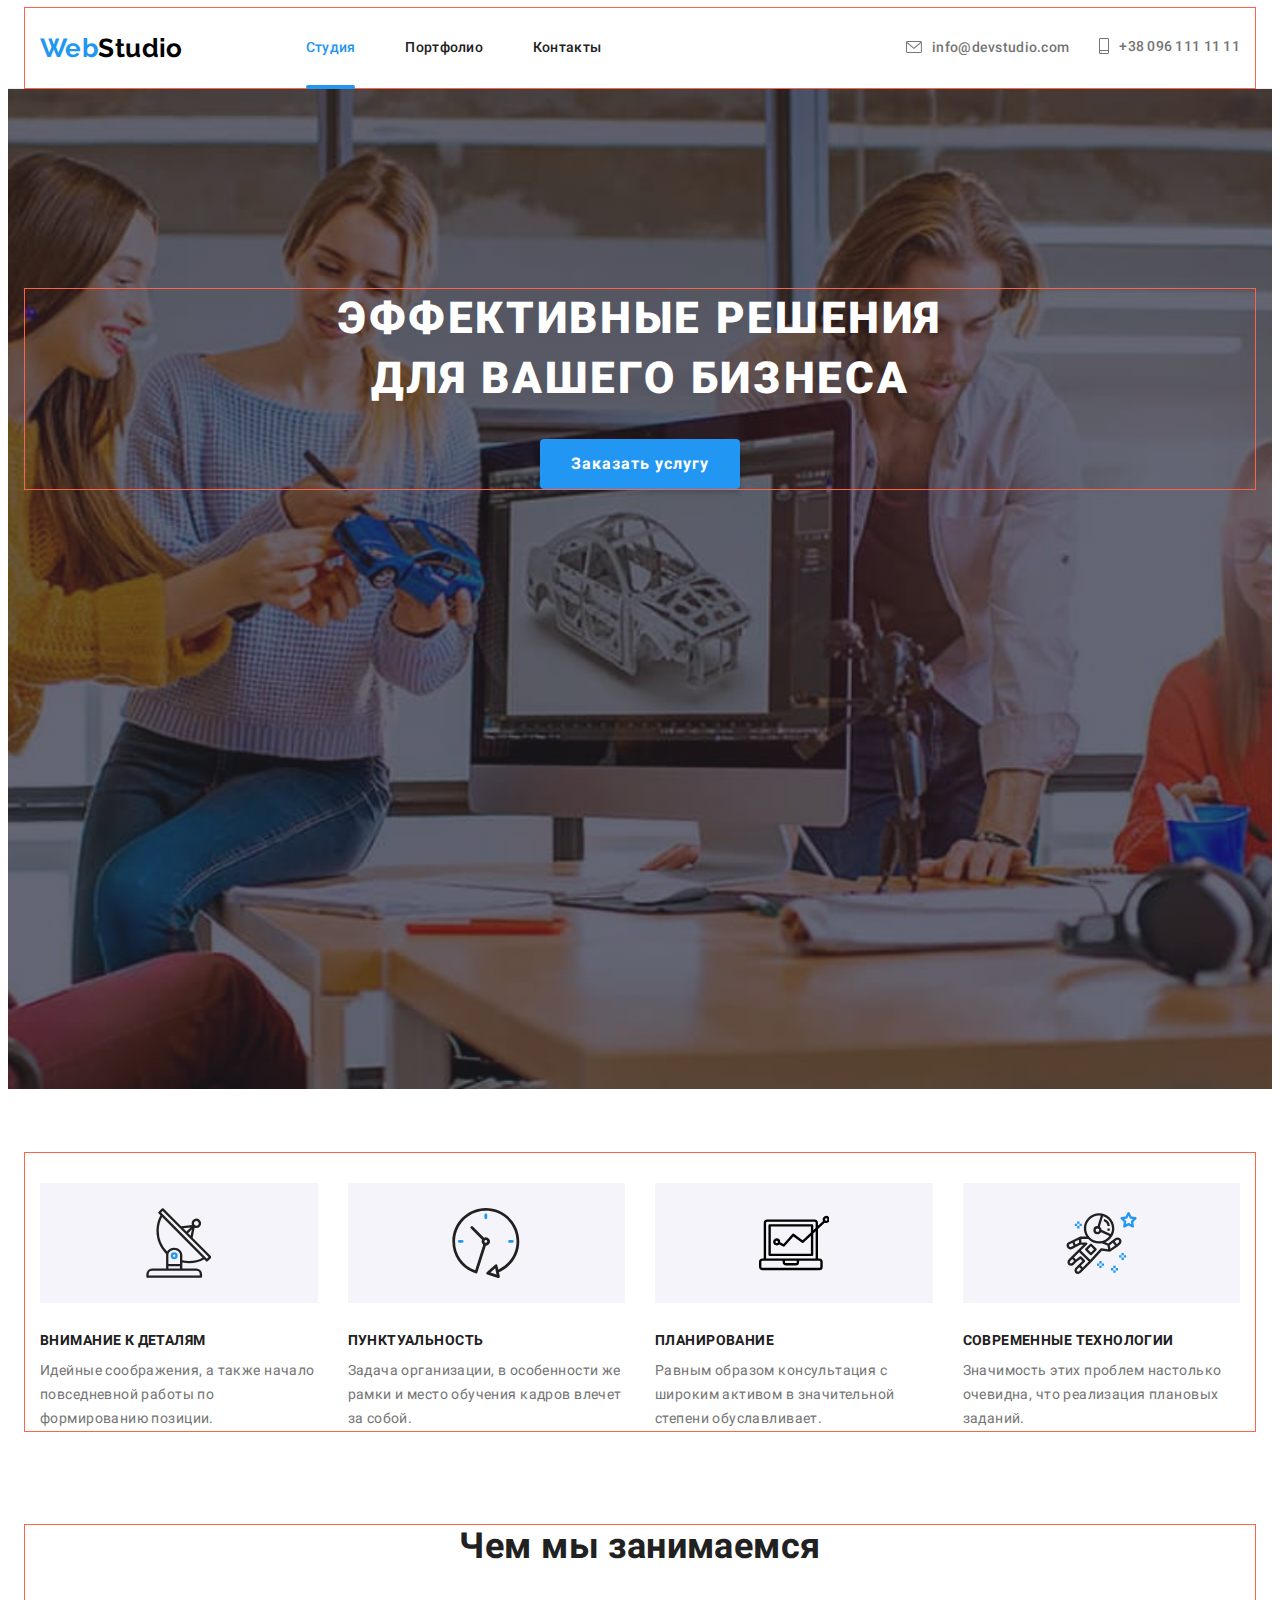
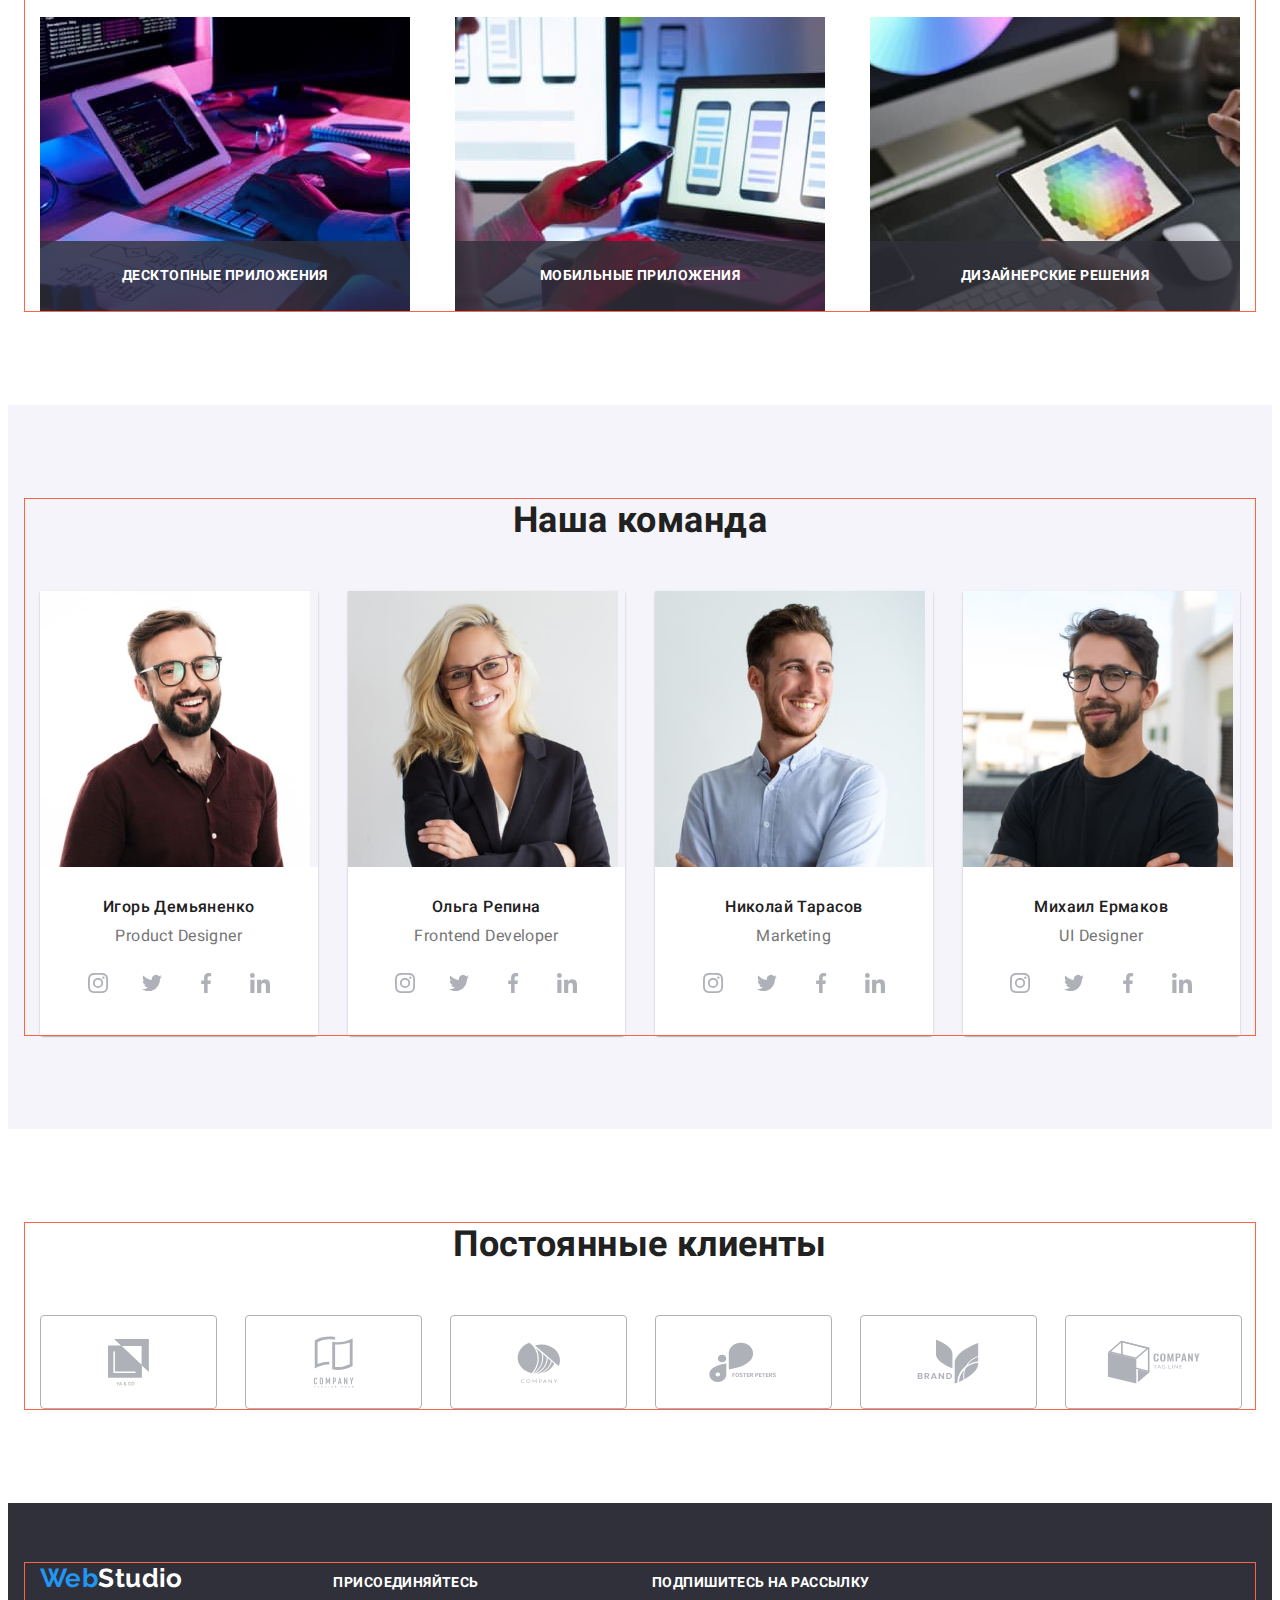
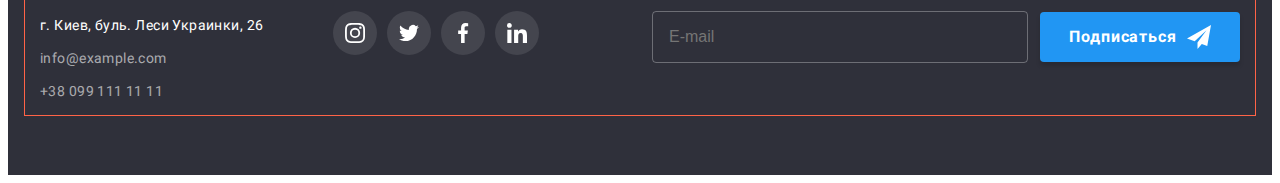
==== commit 92066203: "commit" ====
--- a/index.html
+++ b/index.html
@@ -215,36 +215,18 @@
           <ul class="staff__card-set">
             <li class="staff__card">
               <div class="staff__thumb">
-                <picture>
-                  <source
-                    srcset="
-                      ./images/designer-270.webp   270w,
-                      ./images/designer-406.webp   406w,
-                      ./images/designer-450.webp   450w,
-                      ./images/designer-540.webp   540w,
-                      ./images/designer-676.webp   676w,
-                      ./images/designer-810.webp   810w,
-                      ./images/designer-900.webp   900w,
-                      ./images/designer-1350.webp 1350w
-                    "
-                    type="image/webp"
-                  />
-
-                  <source
-                    srcset="
-                      ./images/designer-270.jpeg   270w,
-                      ./images/designer-406.jpeg   406w,
-                      ./images/designer-450.jpeg   450w,
-                      ./images/designer-540.jpeg   540w,
-                      ./images/designer-676.jpeg   676w,
-                      ./images/designer-810.jpeg   810w,
-                      ./images/designer-900.jpeg   900w,
-                      ./images/designer-1350.jpeg 1350w
-                    "
-                    type="image/jpeg"
-                  />
-                  <img class="staff__img" src="./images/designer-450.jpeg" alt="Игорь Демьяненко" />
-                </picture>
+                <img
+                  class="staff__img"
+                  srcset="
+                    ./images/designer-450.jpeg   450w,
+                    ./images/designer-676.jpeg   676w,
+                    ./images/designer-900.jpeg   900w,
+                    ./images/designer-1350.jpeg 1350w
+                  "
+                  sizes="(max-width: 767px) 450px, (max-width: 1199px) 354px, 270px"
+                  src="./images/designer-450.jpeg"
+                  alt="Игорь Демьяненко"
+                />
               </div>
               <div class="staff__description">
                 <h3 class="staff__name">Игорь Демьяненко</h3>
@@ -286,7 +268,14 @@
               <div class="staff__thumb"></div>
               <img
                 class="staff__img"
-                src="./images/main-our-team-person-2.jpg"
+                srcset="
+                  ./images/developer-450.jpeg   450w,
+                  ./images/developer-676.jpeg   676w,
+                  ./images/developer-900.jpeg   900w,
+                  ./images/developer-1350.jpeg 1350w
+                "
+                sizes="(min-width: 1200px) 270px, (min-width: 768px) 354px, 450px"
+                src="./images/developer-450.jpeg"
                 alt="Ольга Репина"
               />
               <div class="staff__description">
@@ -329,7 +318,14 @@
               <div class="staff__thumb">
                 <img
                   class="staff__img"
-                  src="./images/main-our-team-person-3.jpg"
+                  srcset="
+                    ./images/marketolog-450.jpeg   450w,
+                    ./images/marketolog-676.jpeg   676w,
+                    ./images/marketolog-900.jpeg   900w,
+                    ./images/marketolog-1350.jpeg 1350w
+                  "
+                  sizes="(min-width: 1200px) 270px, (min-width: 768px) 354px, 450px"
+                  src="./images/marketolog-450.jpeg"
                   alt="Николай Тарасов"
                 />
               </div>
@@ -373,7 +369,14 @@
               <div class="staff__thumb"></div>
               <img
                 class="staff__img"
-                src="./images/main-our-team-person-4.jpg"
+                srcset="
+                  ./images/uidesigner-450.jpeg   450w,
+                  ./images/uidesigner-676.jpeg   676w,
+                  ./images/uidesigner-900.jpeg   900w,
+                  ./images/uidesigner-1350.jpeg 1350w
+                "
+                sizes="(min-width: 1200px) 270px, (min-width: 768px) 354px, 450px"
+                src="./images/uidesigner-450.jpeg"
                 alt="Михаил Ермаков"
               />
               <div class="staff__description">
--- a/css/main.min.css
+++ b/css/main.min.css
@@ -2,5 +2,5 @@
     0px 2px 1px rgba(0, 0, 0, 0.2);--shadow-btn: 0px 4px 4px rgba(0, 0, 0, 0.15);--shadow-btn-filter: 0px 3px 1px rgba(0, 0, 0, 0.1), 0px 1px 2px rgba(0, 0, 0, 0.08),
     0px 2px 2px rgba(0, 0, 0, 0.12);--shadow-modal: 0px 1px 3px rgba(0, 0, 0, 0.12), 0px 1px 1px rgba(0, 0, 0, 0.14),
     0px 2px 1px rgba(0, 0, 0, 0.2);--shadow-menu-mobile: 0px 4px 8px rgba(0, 0, 0, 0.04), 0px 2px 4px rgba(0, 0, 0, 0.08),
-    0px 1px 3px rgba(0, 0, 0, 0.16);--timing-primary: cubic-bezier(0.4, 0, 0.2, 1);--width-card-768: 354px;--width-container-480: 480px;--width-container-768: 768px;--width-container-1200: 1200px;--width-page: 1600px;--width-form-modal-under-1200: 370px;--width-form-modal-1200: 448px}@font-face{font-family:'Raleway';src:url("../../fonts/Raleway-Bold.eot");src:local("вє"),url("../../fonts/Raleway-Bold.woff") format("woff"),url("../../fonts/Raleway-Bold.ttf") format("truetype"),url("../../fonts/Raleway-Bold.svg") format("svg");font-weight:700;font-style:normal}@font-face{font-family:'Roboto';src:url("../../fonts/Roboto-Regular.eot");src:local("вє"),url("../../fonts/Roboto-Regular.woff") format("woff"),url("../../fonts/Roboto-Regular.ttf") format("truetype"),url("../../font/Roboto-Regular.svg") format("svg");font-weight:normal;font-style:normal}@font-face{font-family:'Roboto';src:url("../../fonts/Roboto-Medium.eot");src:local("вє"),url("../../fonts/Roboto-Medium.woff") format("woff"),url("../../fonts/Roboto-Medium.ttf") format("truetype"),url("../../fonts/Roboto-Medium.svg") format("svg");font-weight:500;font-style:normal}@font-face{font-family:'Roboto';src:url("../../fonts/Roboto-Bold.eot");src:local("вє"),url("../../fonts/Roboto-Bold.woff") format("woff"),url("../../fonts/Roboto-Bold.ttf") format("truetype"),url("../../fonts/Roboto-Bold.svg") format("svg");font-weight:700;font-style:normal}@font-face{font-family:'Roboto';src:url("../../fonts/Roboto-Black.eot");src:local("вє"),url("../../fonts/Roboto-Black.woff") format("woff"),url("../../fonts/Roboto-Black.ttf") format("truetype"),url("../../fonts/Roboto-Black.svg") format("svg");font-weight:900;font-style:normal}body{font-family:var(--font-family-primary);background-color:var(--bg-page);color:var(--color-p);font-size:var(--font-size-primary);letter-spacing:var(--letter-spacing-primary);line-height:var(--line-height-primary)}.body-fixed{position:fixed;width:100%}h1,h2,h3,p,ul,li{margin:0}ul,li{list-style:none;text-decoration:none;padding:0}img{display:block;max-width:100%;height:auto}a{text-decoration:none;color:inherit}address{font-style:normal}button{padding:0;border:none;font:inherit;color:inherit;background-color:transparent;cursor:pointer}*:focus-visible{outline:none}.visually-hidden{position:absolute;width:1px;height:1px;margin:-1px;border:0;padding:0;white-space:nowrap;-webkit-clip-path:inset(100%);clip-path:inset(100%);clip:rect(0 0 0 0);overflow:hidden}.social__icon,.modal__close-icon,.clientage__icon{display:block;fill:currentColor}.social__cta,.sign-up__cta{display:block;text-transform:uppercase;margin-bottom:20px}.department__title,.staff__title,.clientage__title{font-weight:700;font-size:28px;line-height:1.17;color:var(--color-h-second);margin-bottom:30px}@media screen and (min-width: 1200px){.department__title,.staff__title,.clientage__title{font-size:36px;margin-bottom:50px}}.button{display:-webkit-box;display:-ms-flexbox;display:flex;-webkit-box-pack:center;-ms-flex-pack:center;justify-content:center;-webkit-box-align:center;-ms-flex-align:center;align-items:center;min-width:200px;height:50px;padding:0;font-weight:700;font-size:16px;line-height:1.875;letter-spacing:0.06em;color:var(--color-btn-submit-modal);-webkit-box-shadow:var(--shadow-btn);box-shadow:var(--shadow-btn);background-color:var(--color-accent);border:none;border-radius:var(--radius-board-primary);cursor:pointer;-webkit-transition:background-color var(--duration-primary) var(--timing-primary);transition:background-color var(--duration-primary) var(--timing-primary)}.button:hover,.button:focus{background-color:var(--bg-btn-hover)}.section{max-width:1600px;margin:0 auto;text-align:center;padding-top:var(--padding-section-under-1200);padding-bottom:var(--padding-section-under-1200)}@media screen and (min-width: 1200px){.section{padding-top:var(--padding-section-1200);padding-bottom:var(--padding-section-1200)}}.container{width:100%;padding-left:var(--padding-container);padding-right:var(--padding-container);margin-left:auto;margin-right:auto;outline:1px solid tomato}@media screen and (min-width: 480px){.container{max-width:var(--width-container-480)}}@media screen and (min-width: 768px){.container{max-width:var(--width-container-768)}}@media screen and (min-width: 1200px){.container{max-width:var(--width-container-1200)}}.social{color:var(--color-cta-footer)}.social__list,.social__item{display:-webkit-box;display:-ms-flexbox;display:flex;-webkit-box-pack:center;-ms-flex-pack:center;justify-content:center;-webkit-box-align:center;-ms-flex-align:center;align-items:center}.social__item:not(:last-child){margin-right:10px}.social__link{display:block;list-style:none;padding:0;margin:0;color:inherit;border:none;border-radius:50%;background-color:var(--bg-social-icon-footer);padding:12px;-webkit-transition:background-color var(--duration-primary) var(--timing-primary);transition:background-color var(--duration-primary) var(--timing-primary)}.social__link:hover,.social__link:focus{background-color:var(--color-accent)}.social__link--refill{color:var(--color-icon-social-staff);-webkit-transition:color var(--duration-primary) var(--timing-primary);transition:color var(--duration-primary) var(--timing-primary)}.social__link--refill:hover,.social__link--refill:focus{color:var(--color-icon-social-staff-hover)}.header{width:100%;max-width:1600px;margin-left:auto;margin-right:auto;background-color:var(--bg-header);border-bottom:1px solid var(--color-board-header)}@media screen and (max-width: 767px){.header{padding-top:16px;padding-bottom:16px}}@media screen and (max-width: 767px){.header__container{position:relative}}@media screen and (min-width: 768px){.header__container{display:-webkit-box;display:-ms-flexbox;display:flex;-webkit-box-pack:start;-ms-flex-pack:start;justify-content:start;-webkit-box-align:center;-ms-flex-align:center;align-items:center}}.menu__button{display:none;z-index:2}@media screen and (max-width: 767px){.menu__button{position:absolute;top:50%;right:0px;-webkit-transform:translateY(-50%);transform:translateY(-50%);padding:0;margin:0;border:none;display:-webkit-box;display:-ms-flexbox;display:flex;-webkit-box-pack:center;-ms-flex-pack:center;justify-content:center;-webkit-box-align:center;-ms-flex-align:center;align-items:center;width:40px;height:40px;background-color:transparent;border:none;color:var(--color-icon-menu-mobile);cursor:pointer}}.menu__button:hover,.menu__button:focus{color:var(--color-accent)}.menu__icon-close{display:block;width:19px;height:19px;opacity:0;fill:currentColor;-webkit-transition:opacity var(--duration-primary) var(--timing-primary);transition:opacity var(--duration-primary) var(--timing-primary)}.menu__button.is-open .menu__icon-close{opacity:1}.menu__icon-menu{display:block;width:24px;height:16px;opacity:1;fill:currentColor;-webkit-transition:opacity var(--duration-primary) var(--timing-primary);transition:opacity var(--duration-primary) var(--timing-primary)}.menu__button.is-open .menu__icon-menu{opacity:0}@media screen and (min-width: 768px){.menu__container{display:-webkit-box;display:-ms-flexbox;display:flex;-webkit-box-pack:start;-ms-flex-pack:start;justify-content:start;-webkit-box-align:center;-ms-flex-align:center;align-items:center;text-align:left;height:100%}}@media screen and (max-width: 767px){.menu__container{display:none}}@media screen and (max-width: 767px){.menu__container.is-open{position:fixed;top:0;left:0;width:calc(100vw);z-index:1;display:-webkit-box;display:-ms-flexbox;display:flex;-webkit-box-pack:start;-ms-flex-pack:start;justify-content:start;-webkit-box-align:start;-ms-flex-align:start;align-items:flex-start;-webkit-box-orient:vertical;-webkit-box-direction:normal;-ms-flex-direction:column;flex-direction:column;background-color:var(--bg-menu-mobile);-webkit-box-shadow:var(--shadow-menu-mobile);box-shadow:var(--shadow-menu-mobile);padding:var(--padding-menu-mobile)}}@media screen and (min-width: 768px){.menu__container.is-open{display:-webkit-box;display:-ms-flexbox;display:flex;-webkit-box-pack:start;-ms-flex-pack:start;justify-content:start;-webkit-box-align:center;-ms-flex-align:center;align-items:center;text-align:left}}.container__logo{margin-right:auto}@media screen and (max-width: 767px){.container__contact{margin-top:306px;margin-bottom:64px}}@media screen and (min-width: 768px){.container__contact{margin-left:84px}}@media screen and (min-width: 1200px){.container__contact{margin-left:305px}}.logo{display:block;font-family:var(--font-family-secondary);font-size:24px;font-weight:700;line-height:1.17;color:var(--color-logo-header);text-decoration:none}@media screen and (min-width: 1200px){.logo{font-size:26px;line-height:1.19}}.logo--accent{color:var(--color-accent)}.footer__logo{color:var(--color-logo-footer);margin-bottom:20px}@media screen and (min-width: 1200px){.footer__logo{font-size:26px;line-height:1.19}}@media screen and (min-width: 768px){.navigation__list{display:-webkit-box;display:-ms-flexbox;display:flex;-webkit-box-pack:start;-ms-flex-pack:start;justify-content:start;-webkit-box-align:center;-ms-flex-align:center;align-items:center}}@media screen and (max-width: 767px){.navigation__item+.navigation__item{margin-top:32px}}@media screen and (min-width: 768px){.navigation__item+.navigation__item{margin-left:var(--margin-menu-item)}}.navigation__link{text-decoration:none;font-weight:500;letter-spacing:0.02em;color:var(--color-menu-header);-webkit-transition:color var(--duration-primary) var(--timing-primary);transition:color var(--duration-primary) var(--timing-primary)}.navigation__link--current{color:var(--color-accent)}.navigation__link:hover,.navigation__link:focus{color:var(--color-accent)}@media screen and (max-width: 767px){.navigation__link{font-size:40px;line-height:1.175}}@media screen and (min-width: 768px){.navigation__link{position:relative;display:-webkit-box;display:-ms-flexbox;display:flex;-webkit-box-pack:start;-ms-flex-pack:start;justify-content:start;-webkit-box-align:center;-ms-flex-align:center;align-items:center;padding:32px 0}}@media screen and (min-width: 768px){.navigation__link--current::after{position:absolute;left:0;bottom:-1px;content:'';background-color:var(--color-accent);border-radius:2px;height:4px;width:100%}}@media screen and (max-width: 767px){.contact__list{display:-webkit-box;display:-ms-flexbox;display:flex;-webkit-box-pack:start;-ms-flex-pack:start;justify-content:start;-webkit-box-align:start;-ms-flex-align:start;align-items:flex-start;-webkit-box-orient:vertical;-webkit-box-direction:reverse;-ms-flex-direction:column-reverse;flex-direction:column-reverse}}@media screen and (min-width: 768px) and (max-width: 1199px){.contact__list{display:-webkit-box;display:-ms-flexbox;display:flex;-webkit-box-pack:start;-ms-flex-pack:start;justify-content:start;-webkit-box-align:start;-ms-flex-align:start;align-items:flex-start;-webkit-box-orient:vertical;-webkit-box-direction:normal;-ms-flex-direction:column;flex-direction:column}}@media screen and (min-width: 1200px){.contact__list{display:-webkit-box;display:-ms-flexbox;display:flex;-webkit-box-pack:start;-ms-flex-pack:start;justify-content:start;-webkit-box-align:center;-ms-flex-align:center;align-items:center;height:100%}}@media screen and (min-width: 768px) and (max-width: 1199px){.contact__item+.contact__item{margin-top:10px}}@media screen and (min-width: 1200px){.contact__item+.contact__item{margin-left:var(--margin-contact-item);height:100%}}@media screen and (max-width: 767px){.contact__item:nth-child(1){font-size:24px;line-height:1.167;color:var(--color-link-header)}}@media screen and (max-width: 767px){.contact__item:nth-child(2){color:var(--color-accent);margin-bottom:32px;font-size:34px;line-height:1.176}}.contact__link{font-weight:500;letter-spacing:0.02em;color:var(--color-link-header);text-decoration:none;-webkit-transition:color var(--duration-primary) var(--timing-primary);transition:color var(--duration-primary) var(--timing-primary)}.contact__link:hover,.contact__link:focus{color:var(--color-accent)}@media screen and (min-width: 768px){.contact__link{display:-webkit-inline-box;display:-ms-inline-flexbox;display:inline-flex;-webkit-box-pack:start;-ms-flex-pack:start;justify-content:start;-webkit-box-align:center;-ms-flex-align:center;align-items:center;font-size:14px;line-height:1.143}}@media screen and (min-width: 1200px){.contact__link{display:-webkit-inline-box;display:-ms-inline-flexbox;display:inline-flex;-webkit-box-pack:start;-ms-flex-pack:start;justify-content:start;-webkit-box-align:center;-ms-flex-align:center;align-items:center;height:100%;font-size:14px;line-height:1.143}}@media screen and (max-width: 767px){.contact__icon{display:none}}@media screen and (min-width: 768px){.contact__icon{display:block;fill:currentColor}}@media screen and (min-width: 768px){.contact__icon--prepend{margin-right:10px}}.social-string{display:none}@media screen and (max-width: 767px){.social-string{display:-webkit-box;display:-ms-flexbox;display:flex;-webkit-box-pack:start;-ms-flex-pack:start;justify-content:start;-webkit-box-align:center;-ms-flex-align:center;align-items:center;margin-left:-10px}}.social-string__item+.social-string__item{border-left:1px solid var(--color-board-input-modal)}.social-string__link{display:inline-block;text-decoration:none;padding:0 10px;background-color:transparent;font-weight:500;font-size:18px;line-height:1.222;letter-spacing:0.02em;color:var(--color-accent)}.hero__section{max-width:1600px;height:400px;background-position:center;background-size:cover;background-color:var(--bg-hero);color:var(--color-title-hero);text-align:center;padding-top:var(--padding-hero-under-1200);padding-bottom:var(--padding-hero-under-1200)}@media screen and (max-width: 479px){.hero__section{max-width:480px;background-image:-webkit-gradient(linear, left top, left bottom, from(rgba(47,48,58,0.4)), to(rgba(47,48,58,0.4))),url("../images/hero-480.jpeg");background-image:linear-gradient(rgba(47,48,58,0.4), rgba(47,48,58,0.4)),url("../images/hero-480.jpeg")}}@media screen and (max-width: 479px) and (min-device-pixel-ratio: 2), screen and (max-width: 479px) and (-webkit-min-device-pixel-ratio: 2), screen and (max-width: 479px) and (min-resolution: 192dpi), screen and (max-width: 479px) and (min-resolution: 2dppx){.hero__section{background-image:-webkit-gradient(linear, left top, left bottom, from(rgba(47,48,58,0.4)), to(rgba(47,48,58,0.4))),url("../images/hero-960.jpeg");background-image:linear-gradient(rgba(47,48,58,0.4), rgba(47,48,58,0.4)),url("../images/hero-960.jpeg")}}@media screen and (min-width: 480px) and (max-width: 767px){.hero__section{max-width:768px;background-image:-webkit-gradient(linear, left top, left bottom, from(rgba(47,48,58,0.4)), to(rgba(47,48,58,0.4))),url("../images/hero-768.jpeg");background-image:linear-gradient(rgba(47,48,58,0.4), rgba(47,48,58,0.4)),url("../images/hero-768.jpeg")}}@media screen and (min-width: 480px) and (max-width: 767px) and (min-device-pixel-ratio: 2), screen and (min-width: 480px) and (max-width: 767px) and (-webkit-min-device-pixel-ratio: 2), screen and (min-width: 480px) and (max-width: 767px) and (min-resolution: 192dpi), screen and (min-width: 480px) and (max-width: 767px) and (min-resolution: 2dppx){.hero__section{background-image:-webkit-gradient(linear, left top, left bottom, from(rgba(47,48,58,0.4)), to(rgba(47,48,58,0.4))),url("../images/hero-1536.jpeg");background-image:linear-gradient(rgba(47,48,58,0.4), rgba(47,48,58,0.4)),url("../images/hero-1536.jpeg")}}@media screen and (min-width: 768px){.hero__section{max-width:1600px;background-image:-webkit-gradient(linear, left top, left bottom, from(rgba(47,48,58,0.4)), to(rgba(47,48,58,0.4))),url("../images/hero-1600.jpeg");background-image:linear-gradient(rgba(47,48,58,0.4), rgba(47,48,58,0.4)),url("../images/hero-1600.jpeg")}}@media screen and (min-width: 768px) and (min-device-pixel-ratio: 2), screen and (min-width: 768px) and (-webkit-min-device-pixel-ratio: 2), screen and (min-width: 768px) and (min-resolution: 192dpi), screen and (min-width: 768px) and (min-resolution: 2dppx){.hero__section{background-image:-webkit-gradient(linear, left top, left bottom, from(rgba(47,48,58,0.4)), to(rgba(47,48,58,0.4))),url("../images/hero-3200.jpeg");background-image:linear-gradient(rgba(47,48,58,0.4), rgba(47,48,58,0.4)),url("../images/hero-3200.jpeg")}}@media screen and (min-width: 1200px){.hero__section{padding-top:var(--padding-hero-1200);padding-bottom:var(--padding-hero-1200);height:600px}}.hero__container{display:-webkit-box;display:-ms-flexbox;display:flex;-webkit-box-pack:start;-ms-flex-pack:start;justify-content:start;-webkit-box-align:center;-ms-flex-align:center;align-items:center;-webkit-box-orient:vertical;-webkit-box-direction:normal;-ms-flex-direction:column;flex-direction:column}.hero__title{font-weight:900;font-size:26px;line-height:1.615;letter-spacing:0.06em;text-transform:uppercase;margin-bottom:30px}@media screen and (min-width: 1200px){.hero__title{font-size:44px;line-height:1.36}}.backdrop{position:fixed;top:0;left:0;width:100%;min-height:100%;background-color:var(--bg-backdrop);visibility:visible;-webkit-transition:visibility var(--duration-primary) var(--timing-primary);transition:visibility var(--duration-primary) var(--timing-primary)}.backdrop--is-hidden{visibility:hidden;pointer-events:none;-webkit-transition:visibility var(--duration-primary) var(--timing-primary);transition:visibility var(--duration-primary) var(--timing-primary)}.modal{position:relative;padding:var(--padding-modal);background-color:var(--bg-modal);border-radius:var(--radius-board-primary);-webkit-box-shadow:var(--shadow-modal);box-shadow:var(--shadow-modal)}.modal__close-btn{position:absolute;top:8px;right:8px;display:-webkit-box;display:-ms-flexbox;display:flex;-webkit-box-pack:center;-ms-flex-pack:center;justify-content:center;-webkit-box-align:center;-ms-flex-align:center;align-items:center;width:30px;height:30px;margin:0;padding:0;color:var(--color-btn-close);border:1px solid var(--color-board-btn-close);border-radius:50%;cursor:pointer;background-color:transparent;-webkit-transition:color var(--duration-primary) var(--timing-primary);transition:color var(--duration-primary) var(--timing-primary)}.modal__close-btn:hover,.modal__close-btn:focus{color:var(--color-accent)}.backdrop--is-hidden .modal{position:absolute;top:50%;left:50%;-webkit-transform:translate(-50%, -50%) scale(0.2);transform:translate(-50%, -50%) scale(0.2);opacity:0}.backdrop__modal{position:absolute;top:50%;left:50%;-webkit-transform:translate(-50%, -50%) scale(1);transform:translate(-50%, -50%) scale(1);opacity:1;-webkit-transition:opacity var(--duration-primary) var(--timing-primary),-webkit-transform var(--duration-primary) var(--timing-primary);transition:opacity var(--duration-primary) var(--timing-primary),-webkit-transform var(--duration-primary) var(--timing-primary);transition:opacity var(--duration-primary) var(--timing-primary),transform var(--duration-primary) var(--timing-primary);transition:opacity var(--duration-primary) var(--timing-primary),transform var(--duration-primary) var(--timing-primary),-webkit-transform var(--duration-primary) var(--timing-primary)}.form{display:-webkit-box;display:-ms-flexbox;display:flex;-webkit-box-pack:start;-ms-flex-pack:start;justify-content:start;-webkit-box-align:center;-ms-flex-align:center;align-items:center;-webkit-box-orient:vertical;-webkit-box-direction:normal;-ms-flex-direction:column;flex-direction:column;width:var(--width-form-modal-under-1200);text-align:left;padding:0;margin:0}@media screen and (max-width: 479px){.form{width:calc(100vw - 80px)}}@media screen and (min-width: 1200px){.form{width:var(--width-form-modal-1200)}}.form__title{font-weight:700;font-size:20px;line-height:1.5;text-align:center;color:var(--color-title-modal);margin-bottom:12px}@media screen and (min-width: 1200px){.form__title{line-height:1.17}}.form__field-group{width:100%;font-size:16px;line-height:1.125;margin-bottom:20px}.form__field{position:relative;width:100%;margin-bottom:10px}.form__field:focus-within>.form__icon{fill:var(--color-accent)}.form__label{display:block;font-size:12px;line-height:1.17;letter-spacing:0.01em;color:var(--color-label-modal);padding:0;margin-bottom:4px}.form__input{width:100%;min-height:40px;border:1px solid var(--color-board-input-modal);border-radius:var(--radius-board-primary);padding-left:42px;color:var(--color-text-modal);-webkit-transition:border var(--duration-primary) var(--timing-primary);transition:border var(--duration-primary) var(--timing-primary)}.form__input:focus-within{border:1px solid var(--color-board-input-modal-accent)}.form__icon{display:block;position:absolute;left:12px;top:50%;-webkit-transform:translateY(-50%);transform:translateY(-50%);fill:var(--color-icon-modal);-webkit-transition:fill var(--duration-primary) var(--timing-primary);transition:fill var(--duration-primary) var(--timing-primary)}.form__textarea{display:block;width:100%;min-height:120px;border:1px solid var(--color-board-input-modal);border-radius:var(--radius-board-primary);color:var(--color-text-modal);padding:12px 16px;margin:0;resize:none;-webkit-transition:border var(--duration-primary) var(--timing-primary);transition:border var(--duration-primary) var(--timing-primary)}.form__textarea:focus-within{border:1px solid var(--color-board-input-modal-accent)}.form__textarea::-webkit-input-placeholder{color:var(--color-placeholder-modal)}.form__textarea:-ms-input-placeholder{color:var(--color-placeholder-modal)}.form__textarea::-ms-input-placeholder{color:var(--color-placeholder-modal)}.form__textarea::placeholder{color:var(--color-placeholder-modal)}.form__checkbox-label{position:relative;display:-webkit-box;display:-ms-flexbox;display:flex;margin:0;padding:0;padding-left:24px;font-size:12px;line-height:1.25;letter-spacing:0.03em;color:var(--color-text-modal);margin-bottom:30px}@media screen and (max-width: 446px){.form__checkbox-label{font-size:10px;line-height:1.666}}@media screen and (max-width: 389px){.form__checkbox-label{font-size:9px;line-height:1.666}}@media screen and (min-width: 1200px){.form__checkbox-label{font-size:14px;line-height:1.071}}.form__checkbox-link{color:var(--color-accent);padding:0;margin:0}.form__custom-checkbox{position:absolute;top:50%;left:0;-webkit-transform:translateY(-50%);transform:translateY(-50%);display:block;z-index:-1}.form__icon-unchecked{opacity:1;-webkit-transition:opacity var(--duration-primary) var(--timing-primary);transition:opacity var(--duration-primary) var(--timing-primary)}.checkbox:checked+.form__custom-checkbox .form__icon-unchecked{opacity:0}.form__icon-checked{opacity:0;fill:var(--color-accent);-webkit-transition:opacity var(--duration-primary) var(--timing-primary);transition:opacity var(--duration-primary) var(--timing-primary)}.checkbox:checked+.form__custom-checkbox .form__icon-checked{opacity:1}@media screen and (min-width: 1200px){.achievement__section{padding-bottom:0}}@media screen and (min-width: 768px){.achievement__list{display:-webkit-box;display:-ms-flexbox;display:flex;-ms-flex-wrap:wrap;flex-wrap:wrap;margin-left:-30px;margin-top:-30px}}@media screen and (max-width: 479px){.achievement__item{width:100%}}@media screen and (min-width: 480px) and (max-width: 767px){.achievement__item+.achievement__item{margin-top:var(--gap-v)}}@media screen and (min-width: 480px) and (max-width: 767px){.achievement__item{width:450px}}@media screen and (min-width: 768px) and (max-width: 1199px){.achievement__item{-ms-flex-preferred-size:calc(100% / 2 - var(--gap-h));flex-basis:calc(100% / 2 - var(--gap-h));margin-left:var(--gap-v);margin-top:var(--gap-h)}}@media screen and (min-width: 1200px){.achievement__item{-ms-flex-preferred-size:calc(100% / 4 - var(--gap-h));flex-basis:calc(100% / 4 - var(--gap-h));margin-left:var(--gap-v);margin-top:var(--gap-h)}}.achievement__thumb{height:120px;display:-webkit-box;display:-ms-flexbox;display:flex;-webkit-box-pack:center;-ms-flex-pack:center;justify-content:center;-webkit-box-align:center;-ms-flex-align:center;align-items:center;background-color:var(--bg-achievement);margin-bottom:30px}.achievement__title{display:block;text-align:center;font-weight:700;font-size:14px;text-transform:uppercase;color:var(--color-h-second);margin-bottom:10px}@media screen and (min-width: 768px){.achievement__title{text-align:left}}.achievement__text{line-height:1.71;text-align:left}@media screen and (max-width: 1199px){.department{display:none}}.department__list{display:-webkit-box;display:-ms-flexbox;display:flex;-webkit-box-pack:justify;-ms-flex-pack:justify;justify-content:space-between;-webkit-box-align:stretch;-ms-flex-align:stretch;align-items:stretch}.department__item{position:relative}.department__subtitle{position:absolute;bottom:0;left:0;display:-webkit-box;display:-ms-flexbox;display:flex;-webkit-box-pack:center;-ms-flex-pack:center;justify-content:center;-webkit-box-align:center;-ms-flex-align:center;align-items:center;width:100%;height:70px;font-weight:700;font-size:14px;text-transform:uppercase;color:var(--color-department);background-color:var(--bg-department)}.staff{background-color:var(--bg-section-staff)}@media screen and (min-width: 768px){.staff__card-set{display:-webkit-box;display:-ms-flexbox;display:flex;-webkit-box-pack:center;-ms-flex-pack:center;justify-content:center;-webkit-box-align:center;-ms-flex-align:center;align-items:center;-ms-flex-wrap:wrap;flex-wrap:wrap;margin-left:-30px;margin-top:-30px}}.staff__card{border-radius:0px 0px 4px 4px;-webkit-box-shadow:var(--shadow-card-staff);box-shadow:var(--shadow-card-staff)}@media screen and (max-width: 479px){.staff__card{width:100%}}@media screen and (min-width: 480px) and (max-width: 767px){.staff__card{width:450px}}@media screen and (max-width: 767px){.staff__card+.staff__card{margin-top:var(--gap-v)}}@media screen and (min-width: 768px) and (max-width: 1199px){.staff__card{-ms-flex-preferred-size:calc(100% / 2 - var(--gap-v));flex-basis:calc(100% / 2 - var(--gap-v));margin-left:var(--gap-v);margin-top:var(--gap-h)}}@media screen and (min-width: 1200px){.staff__card{-ms-flex-preferred-size:calc(100% / 4 - var(--gap-v));flex-basis:calc(100% / 4 - var(--gap-v));margin-left:var(--gap-v);margin-top:var(--gap-h)}}.staff__img{height:auto}@media screen and (max-width: 479px){.staff__img{max-width:100%}}@media screen and (min-width: 480px){.staff__img{width:450px}}@media screen and (min-width: 768px){.staff__img{width:354px}}@media screen and (min-width: 1200px){.staff__img{width:270px}}.staff__description{background-color:var(--bg-card-staff);padding-top:30px;padding-bottom:24px}@media screen and (min-width: 1200px){.staff__description{padding-bottom:30px}}.staff__name{font-weight:500;font-size:16px;line-height:1.19;color:var(--color-h-third);margin-bottom:10px}.staff__position{font-size:16px;line-height:1.19;color:var(--color-p);background-color:var(--bg-card-staff);margin-bottom:16px}.clientage__list{display:-webkit-box;display:-ms-flexbox;display:flex;-webkit-box-pack:center;-ms-flex-pack:center;justify-content:center;-webkit-box-align:center;-ms-flex-align:center;align-items:center;-ms-flex-wrap:wrap;flex-wrap:wrap;margin-left:-30px;margin-top:-30px}.clientage__item{-ms-flex-preferred-size:calc(100% / 2 - 30px);flex-basis:calc(100% / 2 - 30px);margin-left:var(--gap-h);margin-top:var(--gap-v)}@media screen and (min-width: 768px){.clientage__item{-ms-flex-preferred-size:calc(100% / 3 - 30px);flex-basis:calc(100% / 3 - 30px);margin-left:var(--gap-h);margin-top:var(--gap-v)}}@media screen and (min-width: 1200px){.clientage__item{-ms-flex-preferred-size:calc(100% / 6 - 30px);flex-basis:calc(100% / 6 - 30px);margin-left:var(--gap-h);margin-top:var(--gap-v)}}.clientage__link{display:-webkit-box;display:-ms-flexbox;display:flex;-webkit-box-pack:center;-ms-flex-pack:center;justify-content:center;-webkit-box-align:center;-ms-flex-align:center;align-items:center;list-style:none;margin:0;width:100%;height:92px;color:var(--color-icon-client);background-color:var(--bg-client);border:1px solid var(--color-board-client);border-radius:var(--radius-board-primary);-webkit-transition:color var(--duration-primary) var(--timing-primary),border var(--duration-primary) var(--timing-primary);transition:color var(--duration-primary) var(--timing-primary),border var(--duration-primary) var(--timing-primary)}.clientage__link:hover,.clientage__link:focus{color:var(--color-accent);border:1px solid var(--color-accent)}.portfolio__filter-set{display:-webkit-box;display:-ms-flexbox;display:flex;-webkit-box-pack:center;-ms-flex-pack:center;justify-content:center}.portfolio__filter-set--append{margin-bottom:25px}@media screen and (max-width: 767px){.portfolio__filter-set{-webkit-box-pack:start;-ms-flex-pack:start;justify-content:start;-ms-flex-wrap:wrap;flex-wrap:wrap}}@media screen and (min-width: 768px){.portfolio__filter-set--append{margin-bottom:30px}}@media screen and (min-width: 768px){.portfolio__filter-set--append{margin-bottom:50px}}.portfolio__filter:not(:last-child){margin-right:8px}@media screen and (max-width: 767px){.portfolio__filter{margin-bottom:15px}}.portfolio__button{background-color:var(--bg-btn-secondary);color:var(--color-btn-secondary);border:none;border-radius:4px;font-family:inherit;font-weight:500;font-size:16px;line-height:1.63;letter-spacing:0.06em;cursor:pointer;padding:6px 22px;-webkit-box-shadow:none;box-shadow:none;-webkit-transition:color var(--duration-primary) var(--timing-primary),background-color var(--duration-primary) var(--timing-primary),-webkit-box-shadow var(--duration-primary) var(--timing-primary);transition:color var(--duration-primary) var(--timing-primary),background-color var(--duration-primary) var(--timing-primary),-webkit-box-shadow var(--duration-primary) var(--timing-primary);transition:color var(--duration-primary) var(--timing-primary),background-color var(--duration-primary) var(--timing-primary),box-shadow var(--duration-primary) var(--timing-primary);transition:color var(--duration-primary) var(--timing-primary),background-color var(--duration-primary) var(--timing-primary),box-shadow var(--duration-primary) var(--timing-primary),-webkit-box-shadow var(--duration-primary) var(--timing-primary)}.portfolio__button--accent{background-color:var(--bg-btn-primary);color:var(--color-btn-primary)}.portfolio__button:hover,.portfolio__button:focus{background-color:var(--bg-btn-primary);color:var(--color-btn-primary);-webkit-box-shadow:var(--shadow-btn-filter);box-shadow:var(--shadow-btn-filter)}.portfolio__card-set{display:-webkit-box;display:-ms-flexbox;display:flex;-ms-flex-wrap:wrap;flex-wrap:wrap;margin-left:-30px;margin-top:-30px;text-align:left}.portfolio__card{margin-left:var(--gap-h);margin-top:var(--gap-v);-ms-flex-preferred-size:calc(100vw - 30px);flex-basis:calc(100vw - 30px)}@media screen and (min-width: 480px){.portfolio__card{-ms-flex-preferred-size:var(--width-container-480)-30px;flex-basis:var(--width-container-480)-30px}}@media screen and (min-width: 768px){.portfolio__card{-ms-flex-preferred-size:calc(100% / 2 - 30px);flex-basis:calc(100% / 2 - 30px)}}@media screen and (min-width: 1200px){.portfolio__card{-ms-flex-preferred-size:calc(100% / 3 - 30px);flex-basis:calc(100% / 3 - 30px)}}.portfolio__card-link{display:block;text-decoration:none;color:inherit;-webkit-transition:-webkit-box-shadow var(--duration-primary) var(--timing-primary);transition:-webkit-box-shadow var(--duration-primary) var(--timing-primary);transition:box-shadow var(--duration-primary) var(--timing-primary);transition:box-shadow var(--duration-primary) var(--timing-primary), -webkit-box-shadow var(--duration-primary) var(--timing-primary)}.portfolio__card-link:hover,.portfolio__card-link:focus{-webkit-box-shadow:1px 4px 6px 0px rgba(0,0,0,0.16),0px 4px 4px 0px rgba(0,0,0,0.06),0px 1px 1px 0px rgba(0,0,0,0.12);box-shadow:1px 4px 6px 0px rgba(0,0,0,0.16),0px 4px 4px 0px rgba(0,0,0,0.06),0px 1px 1px 0px rgba(0,0,0,0.12)}.potfolio__image-thumb{position:relative;overflow:hidden}.portfolio-img{width:100%}.portfolio__thumb-overlay{position:absolute;bottom:0;left:0;display:-webkit-box;display:-ms-flexbox;display:flex;-webkit-box-align:center;-ms-flex-align:center;align-items:center;width:100%;height:100%;color:var(--color-overlay-card-portfolio);background-color:var(--bg-overlay-card-portfolio);-webkit-transform:translatey(100%);transform:translatey(100%);-webkit-transition:-webkit-transform var(--duration-primary) var(--timing-primary);transition:-webkit-transform var(--duration-primary) var(--timing-primary);transition:transform var(--duration-primary) var(--timing-primary);transition:transform var(--duration-primary) var(--timing-primary), -webkit-transform var(--duration-primary) var(--timing-primary)}.portfolio__card-link:hover .portfolio__thumb-overlay,.portfolio__card-link:focus .portfolio__thumb-overlay{-webkit-transform:translatey(0);transform:translatey(0)}.portfolio__text-overlay{font-size:18px;line-height:1.555;padding:0 24px}.portfolio__card-area{border:1px solid var(--color-board-card);border-top:none;padding:20px 24px}.portfolio__card-title{font-weight:700;font-size:18px;line-height:2;letter-spacing:0.06em;color:var(--color-h-second);margin-bottom:4px}.portfolio__card-text{display:block;font-size:16px;line-height:1.88}.footer{width:100%;max-width:1600px;margin-left:auto;margin-right:auto;background-color:var(--bg-footer);padding-top:60px;padding-bottom:60px}.footer__container{text-align:center}@media screen and (min-width: 1200px){.footer__container{display:-webkit-box;display:-ms-flexbox;display:flex;-webkit-box-pack:start;-ms-flex-pack:start;justify-content:start;-webkit-box-align:baseline;-ms-flex-align:baseline;align-items:baseline;text-align:left}}@media screen and (min-width: 768px) and (max-width: 1199px){.container_align{display:-webkit-box;display:-ms-flexbox;display:flex;-webkit-box-pack:center;-ms-flex-pack:center;justify-content:center;-webkit-box-align:baseline;-ms-flex-align:baseline;align-items:baseline;margin-bottom:60px}}@media screen and (min-width: 768px) and (min-width: 1200px){.container_align{display:-webkit-box;display:-ms-flexbox;display:flex;-webkit-box-pack:center;-ms-flex-pack:center;justify-content:center;-webkit-box-align:baseline;-ms-flex-align:baseline;align-items:baseline}}@media screen and (max-width: 767px){.container__info{margin-bottom:60px}}@media screen and (min-width: 768px) and (max-width: 1199px){.container__info{width:354px;margin-bottom:0;max-width:var(--width-card-768);margin-right:var(--gap-v)}}@media screen and (min-width: 1200px){.container__info{margin-right:70px}}.container__social{margin-bottom:60px}@media screen and (min-width: 768px) and (max-width: 1190px){.container__social{width:354px;margin-bottom:0;max-width:var(--width-card-768);margin-right:var(--gap-v)}}@media screen and (min-width: 1200px){.container__sign-up{margin-left:auto}}.address__list{display:block;font-style:normal;margin:0}.address__postaddress{line-height:1.71;color:var(--color-addredd-footer);margin-bottom:9px}.address__email{display:block;text-decoration:none;color:var(--color-contact-footer);line-height:1.71;margin-bottom:9px;-webkit-transition:color var(--duration-primary) var(--timing-primary);transition:color var(--duration-primary) var(--timing-primary)}.address__email:hover,.address__email:focus{color:var(--color-accent)}.address__tel{text-decoration:none;color:var(--color-contact-footer);line-height:1.71;-webkit-transition:color var(--duration-primary) var(--timing-primary);transition:color var(--duration-primary) var(--timing-primary)}.address__tel:hover,.address__tel:focus{color:var(--color-accent)}.sign-up{color:var(--color-cta-footer)}@media screen and (max-width: 1199px){.sign-up__form{display:-webkit-box;display:-ms-flexbox;display:flex;-webkit-box-pack:start;-ms-flex-pack:start;justify-content:start;-webkit-box-align:center;-ms-flex-align:center;align-items:center;-webkit-box-orient:vertical;-webkit-box-direction:normal;-ms-flex-direction:column;flex-direction:column}}@media screen and (min-width: 1200px){.sign-up__form{display:-webkit-box;display:-ms-flexbox;display:flex;-webkit-box-pack:start;-ms-flex-pack:start;justify-content:start;-webkit-box-align:center;-ms-flex-align:center;align-items:center}}.sign-up__input{display:-webkit-box;display:-ms-flexbox;display:flex;-webkit-box-pack:start;-ms-flex-pack:start;justify-content:start;-webkit-box-align:center;-ms-flex-align:center;align-items:center;width:450px;height:50px;padding:0;padding-left:16px;font-size:16px;line-height:1.25;color:var(--color-input-footer);background-color:transparent;border:1px solid var(--color-board-input-footer);border-radius:var(--radius-board-primary)}@media screen and (max-width: 479px){.sign-up__input{width:100%}}@media screen and (max-width: 1199px){.sign-up__input{margin-bottom:20px}}@media screen and (min-width: 1200px){.sign-up__input{width:358px;margin-right:12px}}.sign-up__icon{display:inline-block;fill:var(--color-btn-submit-modal)}.sign-up__icon--append{margin-left:10px}
+    0px 1px 3px rgba(0, 0, 0, 0.16);--timing-primary: cubic-bezier(0.4, 0, 0.2, 1);--width-card-768: 354px;--width-container-480: 480px;--width-container-768: 768px;--width-container-1200: 1200px;--width-page: 1600px;--width-form-modal-under-1200: 370px;--width-form-modal-1200: 448px}@font-face{font-family:'Raleway';src:url("../../fonts/Raleway-Bold.eot");src:local("вє"),url("../../fonts/Raleway-Bold.woff") format("woff"),url("../../fonts/Raleway-Bold.ttf") format("truetype"),url("../../fonts/Raleway-Bold.svg") format("svg");font-weight:700;font-style:normal}@font-face{font-family:'Roboto';src:url("../../fonts/Roboto-Regular.eot");src:local("вє"),url("../../fonts/Roboto-Regular.woff") format("woff"),url("../../fonts/Roboto-Regular.ttf") format("truetype"),url("../../font/Roboto-Regular.svg") format("svg");font-weight:normal;font-style:normal}@font-face{font-family:'Roboto';src:url("../../fonts/Roboto-Medium.eot");src:local("вє"),url("../../fonts/Roboto-Medium.woff") format("woff"),url("../../fonts/Roboto-Medium.ttf") format("truetype"),url("../../fonts/Roboto-Medium.svg") format("svg");font-weight:500;font-style:normal}@font-face{font-family:'Roboto';src:url("../../fonts/Roboto-Bold.eot");src:local("вє"),url("../../fonts/Roboto-Bold.woff") format("woff"),url("../../fonts/Roboto-Bold.ttf") format("truetype"),url("../../fonts/Roboto-Bold.svg") format("svg");font-weight:700;font-style:normal}@font-face{font-family:'Roboto';src:url("../../fonts/Roboto-Black.eot");src:local("вє"),url("../../fonts/Roboto-Black.woff") format("woff"),url("../../fonts/Roboto-Black.ttf") format("truetype"),url("../../fonts/Roboto-Black.svg") format("svg");font-weight:900;font-style:normal}body{font-family:var(--font-family-primary);background-color:var(--bg-page);color:var(--color-p);font-size:var(--font-size-primary);letter-spacing:var(--letter-spacing-primary);line-height:var(--line-height-primary)}.body-fixed{position:fixed;width:100%}h1,h2,h3,p,ul,li{margin:0}ul,li{list-style:none;text-decoration:none;padding:0}img{display:block;max-width:100%;height:auto}a{text-decoration:none;color:inherit}address{font-style:normal}button{padding:0;border:none;font:inherit;color:inherit;background-color:transparent;cursor:pointer}*:focus-visible{outline:none}.visually-hidden{position:absolute;width:1px;height:1px;margin:-1px;border:0;padding:0;white-space:nowrap;-webkit-clip-path:inset(100%);clip-path:inset(100%);clip:rect(0 0 0 0);overflow:hidden}.social__icon,.modal__close-icon,.clientage__icon{display:block;fill:currentColor}.social__cta,.sign-up__cta{display:block;text-transform:uppercase;margin-bottom:20px}.department__title,.staff__title,.clientage__title{font-weight:700;font-size:28px;line-height:1.17;color:var(--color-h-second);margin-bottom:30px}@media screen and (min-width: 1200px){.department__title,.staff__title,.clientage__title{font-size:36px;margin-bottom:50px}}.button{display:-webkit-box;display:-ms-flexbox;display:flex;-webkit-box-pack:center;-ms-flex-pack:center;justify-content:center;-webkit-box-align:center;-ms-flex-align:center;align-items:center;min-width:200px;height:50px;padding:0;font-weight:700;font-size:16px;line-height:1.875;letter-spacing:0.06em;color:var(--color-btn-submit-modal);-webkit-box-shadow:var(--shadow-btn);box-shadow:var(--shadow-btn);background-color:var(--color-accent);border:none;border-radius:var(--radius-board-primary);cursor:pointer;-webkit-transition:background-color var(--duration-primary) var(--timing-primary);transition:background-color var(--duration-primary) var(--timing-primary)}.button:hover,.button:focus{background-color:var(--bg-btn-hover)}.section{max-width:1600px;margin:0 auto;text-align:center;padding-top:var(--padding-section-under-1200);padding-bottom:var(--padding-section-under-1200)}@media screen and (min-width: 1200px){.section{padding-top:var(--padding-section-1200);padding-bottom:var(--padding-section-1200)}}.container{width:100%;padding-left:var(--padding-container);padding-right:var(--padding-container);margin-left:auto;margin-right:auto;outline:1px solid tomato}@media screen and (min-width: 480px){.container{max-width:var(--width-container-480)}}@media screen and (min-width: 768px){.container{max-width:var(--width-container-768)}}@media screen and (min-width: 1200px){.container{max-width:var(--width-container-1200)}}.social{color:var(--color-cta-footer)}.social__list,.social__item{display:-webkit-box;display:-ms-flexbox;display:flex;-webkit-box-pack:center;-ms-flex-pack:center;justify-content:center;-webkit-box-align:center;-ms-flex-align:center;align-items:center}.social__item:not(:last-child){margin-right:10px}.social__link{display:block;list-style:none;padding:0;margin:0;color:inherit;border:none;border-radius:50%;background-color:var(--bg-social-icon-footer);padding:12px;-webkit-transition:background-color var(--duration-primary) var(--timing-primary);transition:background-color var(--duration-primary) var(--timing-primary)}.social__link:hover,.social__link:focus{background-color:var(--color-accent)}.social__link--refill{color:var(--color-icon-social-staff);-webkit-transition:color var(--duration-primary) var(--timing-primary);transition:color var(--duration-primary) var(--timing-primary)}.social__link--refill:hover,.social__link--refill:focus{color:var(--color-icon-social-staff-hover)}.header{width:100%;max-width:1600px;margin-left:auto;margin-right:auto;background-color:var(--bg-header);border-bottom:1px solid var(--color-board-header)}@media screen and (max-width: 767px){.header{padding-top:16px;padding-bottom:16px}}@media screen and (max-width: 767px){.header__container{position:relative}}@media screen and (min-width: 768px){.header__container{display:-webkit-box;display:-ms-flexbox;display:flex;-webkit-box-pack:start;-ms-flex-pack:start;justify-content:start;-webkit-box-align:center;-ms-flex-align:center;align-items:center}}.menu__button{display:none;z-index:2}@media screen and (max-width: 767px){.menu__button{position:absolute;top:50%;right:0px;-webkit-transform:translateY(-50%);transform:translateY(-50%);padding:0;margin:0;border:none;display:-webkit-box;display:-ms-flexbox;display:flex;-webkit-box-pack:center;-ms-flex-pack:center;justify-content:center;-webkit-box-align:center;-ms-flex-align:center;align-items:center;width:40px;height:40px;background-color:transparent;border:none;color:var(--color-icon-menu-mobile);cursor:pointer}}.menu__button:hover,.menu__button:focus{color:var(--color-accent)}.menu__icon-close{display:block;width:19px;height:19px;opacity:0;fill:currentColor;-webkit-transition:opacity var(--duration-primary) var(--timing-primary);transition:opacity var(--duration-primary) var(--timing-primary)}.menu__button.is-open .menu__icon-close{opacity:1}.menu__icon-menu{display:block;width:24px;height:16px;opacity:1;fill:currentColor;-webkit-transition:opacity var(--duration-primary) var(--timing-primary);transition:opacity var(--duration-primary) var(--timing-primary)}.menu__button.is-open .menu__icon-menu{opacity:0}@media screen and (min-width: 768px){.menu__container{display:-webkit-box;display:-ms-flexbox;display:flex;-webkit-box-pack:start;-ms-flex-pack:start;justify-content:start;-webkit-box-align:center;-ms-flex-align:center;align-items:center;text-align:left;height:100%}}@media screen and (max-width: 767px){.menu__container{display:none}}@media screen and (max-width: 767px){.menu__container.is-open{position:fixed;top:0;left:0;width:calc(100vw);z-index:1;display:-webkit-box;display:-ms-flexbox;display:flex;-webkit-box-pack:start;-ms-flex-pack:start;justify-content:start;-webkit-box-align:start;-ms-flex-align:start;align-items:flex-start;-webkit-box-orient:vertical;-webkit-box-direction:normal;-ms-flex-direction:column;flex-direction:column;background-color:var(--bg-menu-mobile);-webkit-box-shadow:var(--shadow-menu-mobile);box-shadow:var(--shadow-menu-mobile);padding:var(--padding-menu-mobile)}}@media screen and (min-width: 768px){.menu__container.is-open{display:-webkit-box;display:-ms-flexbox;display:flex;-webkit-box-pack:start;-ms-flex-pack:start;justify-content:start;-webkit-box-align:center;-ms-flex-align:center;align-items:center;text-align:left}}.container__logo{margin-right:auto}@media screen and (max-width: 767px){.container__contact{margin-top:306px;margin-bottom:64px}}@media screen and (min-width: 768px){.container__contact{margin-left:84px}}@media screen and (min-width: 1200px){.container__contact{margin-left:305px}}.logo{display:block;font-family:var(--font-family-secondary);font-size:24px;font-weight:700;line-height:1.17;color:var(--color-logo-header);text-decoration:none}@media screen and (min-width: 1200px){.logo{font-size:26px;line-height:1.19}}.logo--accent{color:var(--color-accent)}.footer__logo{color:var(--color-logo-footer);margin-bottom:20px}@media screen and (min-width: 1200px){.footer__logo{font-size:26px;line-height:1.19}}@media screen and (min-width: 768px){.navigation__list{display:-webkit-box;display:-ms-flexbox;display:flex;-webkit-box-pack:start;-ms-flex-pack:start;justify-content:start;-webkit-box-align:center;-ms-flex-align:center;align-items:center}}@media screen and (max-width: 767px){.navigation__item+.navigation__item{margin-top:32px}}@media screen and (min-width: 768px){.navigation__item+.navigation__item{margin-left:var(--margin-menu-item)}}.navigation__link{text-decoration:none;font-weight:500;letter-spacing:0.02em;color:var(--color-menu-header);-webkit-transition:color var(--duration-primary) var(--timing-primary);transition:color var(--duration-primary) var(--timing-primary)}.navigation__link--current{color:var(--color-accent)}.navigation__link:hover,.navigation__link:focus{color:var(--color-accent)}@media screen and (max-width: 767px){.navigation__link{font-size:40px;line-height:1.175}}@media screen and (min-width: 768px){.navigation__link{position:relative;display:-webkit-box;display:-ms-flexbox;display:flex;-webkit-box-pack:start;-ms-flex-pack:start;justify-content:start;-webkit-box-align:center;-ms-flex-align:center;align-items:center;padding:32px 0}}@media screen and (min-width: 768px){.navigation__link--current::after{position:absolute;left:0;bottom:-1px;content:'';background-color:var(--color-accent);border-radius:2px;height:4px;width:100%}}@media screen and (max-width: 767px){.contact__list{display:-webkit-box;display:-ms-flexbox;display:flex;-webkit-box-pack:start;-ms-flex-pack:start;justify-content:start;-webkit-box-align:start;-ms-flex-align:start;align-items:flex-start;-webkit-box-orient:vertical;-webkit-box-direction:reverse;-ms-flex-direction:column-reverse;flex-direction:column-reverse}}@media screen and (min-width: 768px) and (max-width: 1199px){.contact__list{display:-webkit-box;display:-ms-flexbox;display:flex;-webkit-box-pack:start;-ms-flex-pack:start;justify-content:start;-webkit-box-align:start;-ms-flex-align:start;align-items:flex-start;-webkit-box-orient:vertical;-webkit-box-direction:normal;-ms-flex-direction:column;flex-direction:column}}@media screen and (min-width: 1200px){.contact__list{display:-webkit-box;display:-ms-flexbox;display:flex;-webkit-box-pack:start;-ms-flex-pack:start;justify-content:start;-webkit-box-align:center;-ms-flex-align:center;align-items:center;height:100%}}@media screen and (min-width: 768px) and (max-width: 1199px){.contact__item+.contact__item{margin-top:10px}}@media screen and (min-width: 1200px){.contact__item+.contact__item{margin-left:var(--margin-contact-item);height:100%}}@media screen and (max-width: 767px){.contact__item:nth-child(1){font-size:24px;line-height:1.167;color:var(--color-link-header)}}@media screen and (max-width: 767px){.contact__item:nth-child(2){color:var(--color-accent);margin-bottom:32px;font-size:34px;line-height:1.176}}.contact__link{font-weight:500;letter-spacing:0.02em;color:var(--color-link-header);text-decoration:none;-webkit-transition:color var(--duration-primary) var(--timing-primary);transition:color var(--duration-primary) var(--timing-primary)}.contact__link:hover,.contact__link:focus{color:var(--color-accent)}@media screen and (min-width: 768px){.contact__link{display:-webkit-inline-box;display:-ms-inline-flexbox;display:inline-flex;-webkit-box-pack:start;-ms-flex-pack:start;justify-content:start;-webkit-box-align:center;-ms-flex-align:center;align-items:center;font-size:14px;line-height:1.143}}@media screen and (min-width: 1200px){.contact__link{display:-webkit-inline-box;display:-ms-inline-flexbox;display:inline-flex;-webkit-box-pack:start;-ms-flex-pack:start;justify-content:start;-webkit-box-align:center;-ms-flex-align:center;align-items:center;height:100%;font-size:14px;line-height:1.143}}@media screen and (max-width: 767px){.contact__icon{display:none}}@media screen and (min-width: 768px){.contact__icon{display:block;fill:currentColor}}@media screen and (min-width: 768px){.contact__icon--prepend{margin-right:10px}}.social-string{display:none}@media screen and (max-width: 767px){.social-string{display:-webkit-box;display:-ms-flexbox;display:flex;-webkit-box-pack:start;-ms-flex-pack:start;justify-content:start;-webkit-box-align:center;-ms-flex-align:center;align-items:center;margin-left:-10px}}.social-string__item+.social-string__item{border-left:1px solid var(--color-board-input-modal)}.social-string__link{display:inline-block;text-decoration:none;padding:0 10px;background-color:transparent;font-weight:500;font-size:18px;line-height:1.222;letter-spacing:0.02em;color:var(--color-accent)}.hero__section{max-width:1600px;height:400px;background-position:center;background-size:cover;background-color:var(--bg-hero);color:var(--color-title-hero);text-align:center;padding-top:var(--padding-hero-under-1200);padding-bottom:var(--padding-hero-under-1200)}@media screen and (max-width: 479px){.hero__section{max-width:480px;background-image:-webkit-gradient(linear, left top, left bottom, from(rgba(47,48,58,0.4)), to(rgba(47,48,58,0.4))),url("../images/hero-480.jpeg");background-image:linear-gradient(rgba(47,48,58,0.4), rgba(47,48,58,0.4)),url("../images/hero-480.jpeg")}}@media screen and (max-width: 479px) and (min-device-pixel-ratio: 2), screen and (max-width: 479px) and (-webkit-min-device-pixel-ratio: 2), screen and (max-width: 479px) and (min-resolution: 192dpi), screen and (max-width: 479px) and (min-resolution: 2dppx){.hero__section{background-image:-webkit-gradient(linear, left top, left bottom, from(rgba(47,48,58,0.4)), to(rgba(47,48,58,0.4))),url("../images/hero-960.jpeg");background-image:linear-gradient(rgba(47,48,58,0.4), rgba(47,48,58,0.4)),url("../images/hero-960.jpeg")}}@media screen and (min-width: 480px) and (max-width: 767px){.hero__section{max-width:768px;background-image:-webkit-gradient(linear, left top, left bottom, from(rgba(47,48,58,0.4)), to(rgba(47,48,58,0.4))),url("../images/hero-768.jpeg");background-image:linear-gradient(rgba(47,48,58,0.4), rgba(47,48,58,0.4)),url("../images/hero-768.jpeg")}}@media screen and (min-width: 480px) and (max-width: 767px) and (min-device-pixel-ratio: 2), screen and (min-width: 480px) and (max-width: 767px) and (-webkit-min-device-pixel-ratio: 2), screen and (min-width: 480px) and (max-width: 767px) and (min-resolution: 192dpi), screen and (min-width: 480px) and (max-width: 767px) and (min-resolution: 2dppx){.hero__section{background-image:-webkit-gradient(linear, left top, left bottom, from(rgba(47,48,58,0.4)), to(rgba(47,48,58,0.4))),url("../images/hero-1536.jpeg");background-image:linear-gradient(rgba(47,48,58,0.4), rgba(47,48,58,0.4)),url("../images/hero-1536.jpeg")}}@media screen and (min-width: 768px){.hero__section{max-width:1600px;background-image:-webkit-gradient(linear, left top, left bottom, from(rgba(47,48,58,0.4)), to(rgba(47,48,58,0.4))),url("../images/hero-1600.jpeg");background-image:linear-gradient(rgba(47,48,58,0.4), rgba(47,48,58,0.4)),url("../images/hero-1600.jpeg")}}@media screen and (min-width: 768px) and (min-device-pixel-ratio: 2), screen and (min-width: 768px) and (-webkit-min-device-pixel-ratio: 2), screen and (min-width: 768px) and (min-resolution: 192dpi), screen and (min-width: 768px) and (min-resolution: 2dppx){.hero__section{background-image:-webkit-gradient(linear, left top, left bottom, from(rgba(47,48,58,0.4)), to(rgba(47,48,58,0.4))),url("../images/hero-3200.jpeg");background-image:linear-gradient(rgba(47,48,58,0.4), rgba(47,48,58,0.4)),url("../images/hero-3200.jpeg")}}@media screen and (min-width: 1200px){.hero__section{padding-top:var(--padding-hero-1200);padding-bottom:var(--padding-hero-1200);height:600px}}.hero__container{display:-webkit-box;display:-ms-flexbox;display:flex;-webkit-box-pack:start;-ms-flex-pack:start;justify-content:start;-webkit-box-align:center;-ms-flex-align:center;align-items:center;-webkit-box-orient:vertical;-webkit-box-direction:normal;-ms-flex-direction:column;flex-direction:column}.hero__title{font-weight:900;font-size:26px;line-height:1.615;letter-spacing:0.06em;text-transform:uppercase;margin-bottom:30px}@media screen and (min-width: 1200px){.hero__title{font-size:44px;line-height:1.36}}.backdrop{position:fixed;top:0;left:0;width:100%;min-height:100%;background-color:var(--bg-backdrop);visibility:visible;-webkit-transition:visibility var(--duration-primary) var(--timing-primary);transition:visibility var(--duration-primary) var(--timing-primary)}.backdrop--is-hidden{visibility:hidden;pointer-events:none;-webkit-transition:visibility var(--duration-primary) var(--timing-primary);transition:visibility var(--duration-primary) var(--timing-primary)}.modal{position:relative;padding:var(--padding-modal);background-color:var(--bg-modal);border-radius:var(--radius-board-primary);-webkit-box-shadow:var(--shadow-modal);box-shadow:var(--shadow-modal)}.modal__close-btn{position:absolute;top:8px;right:8px;display:-webkit-box;display:-ms-flexbox;display:flex;-webkit-box-pack:center;-ms-flex-pack:center;justify-content:center;-webkit-box-align:center;-ms-flex-align:center;align-items:center;width:30px;height:30px;margin:0;padding:0;color:var(--color-btn-close);border:1px solid var(--color-board-btn-close);border-radius:50%;cursor:pointer;background-color:transparent;-webkit-transition:color var(--duration-primary) var(--timing-primary);transition:color var(--duration-primary) var(--timing-primary)}.modal__close-btn:hover,.modal__close-btn:focus{color:var(--color-accent)}.backdrop--is-hidden .modal{position:absolute;top:50%;left:50%;-webkit-transform:translate(-50%, -50%) scale(0.2);transform:translate(-50%, -50%) scale(0.2);opacity:0}.backdrop__modal{position:absolute;top:50%;left:50%;-webkit-transform:translate(-50%, -50%) scale(1);transform:translate(-50%, -50%) scale(1);opacity:1;-webkit-transition:opacity var(--duration-primary) var(--timing-primary),-webkit-transform var(--duration-primary) var(--timing-primary);transition:opacity var(--duration-primary) var(--timing-primary),-webkit-transform var(--duration-primary) var(--timing-primary);transition:opacity var(--duration-primary) var(--timing-primary),transform var(--duration-primary) var(--timing-primary);transition:opacity var(--duration-primary) var(--timing-primary),transform var(--duration-primary) var(--timing-primary),-webkit-transform var(--duration-primary) var(--timing-primary)}.form{display:-webkit-box;display:-ms-flexbox;display:flex;-webkit-box-pack:start;-ms-flex-pack:start;justify-content:start;-webkit-box-align:center;-ms-flex-align:center;align-items:center;-webkit-box-orient:vertical;-webkit-box-direction:normal;-ms-flex-direction:column;flex-direction:column;width:var(--width-form-modal-under-1200);text-align:left;padding:0;margin:0}@media screen and (max-width: 479px){.form{width:calc(100vw - 80px)}}@media screen and (min-width: 1200px){.form{width:var(--width-form-modal-1200)}}.form__title{font-weight:700;font-size:20px;line-height:1.5;text-align:center;color:var(--color-title-modal);margin-bottom:12px}@media screen and (min-width: 1200px){.form__title{line-height:1.17}}.form__field-group{width:100%;font-size:16px;line-height:1.125;margin-bottom:20px}.form__field{position:relative;width:100%;margin-bottom:10px}.form__field:focus-within>.form__icon{fill:var(--color-accent)}.form__label{display:block;font-size:12px;line-height:1.17;letter-spacing:0.01em;color:var(--color-label-modal);padding:0;margin-bottom:4px}.form__input{width:100%;min-height:40px;border:1px solid var(--color-board-input-modal);border-radius:var(--radius-board-primary);padding-left:42px;color:var(--color-text-modal);-webkit-transition:border var(--duration-primary) var(--timing-primary);transition:border var(--duration-primary) var(--timing-primary)}.form__input:focus-within{border:1px solid var(--color-board-input-modal-accent)}.form__icon{display:block;position:absolute;left:12px;top:50%;-webkit-transform:translateY(-50%);transform:translateY(-50%);fill:var(--color-icon-modal);-webkit-transition:fill var(--duration-primary) var(--timing-primary);transition:fill var(--duration-primary) var(--timing-primary)}.form__textarea{display:block;width:100%;min-height:120px;border:1px solid var(--color-board-input-modal);border-radius:var(--radius-board-primary);color:var(--color-text-modal);padding:12px 16px;margin:0;resize:none;-webkit-transition:border var(--duration-primary) var(--timing-primary);transition:border var(--duration-primary) var(--timing-primary)}.form__textarea:focus-within{border:1px solid var(--color-board-input-modal-accent)}.form__textarea::-webkit-input-placeholder{color:var(--color-placeholder-modal)}.form__textarea:-ms-input-placeholder{color:var(--color-placeholder-modal)}.form__textarea::-ms-input-placeholder{color:var(--color-placeholder-modal)}.form__textarea::placeholder{color:var(--color-placeholder-modal)}.form__checkbox-label{position:relative;display:-webkit-box;display:-ms-flexbox;display:flex;margin:0;padding:0;padding-left:24px;font-size:12px;line-height:1.25;letter-spacing:0.03em;color:var(--color-text-modal);margin-bottom:30px}@media screen and (max-width: 446px){.form__checkbox-label{font-size:10px;line-height:1.666}}@media screen and (max-width: 389px){.form__checkbox-label{font-size:9px;line-height:1.666}}@media screen and (min-width: 1200px){.form__checkbox-label{font-size:14px;line-height:1.071}}.form__checkbox-link{color:var(--color-accent);padding:0;margin:0}.form__custom-checkbox{position:absolute;top:50%;left:0;-webkit-transform:translateY(-50%);transform:translateY(-50%);display:block;z-index:-1}.form__icon-unchecked{opacity:1;-webkit-transition:opacity var(--duration-primary) var(--timing-primary);transition:opacity var(--duration-primary) var(--timing-primary)}.checkbox:checked+.form__custom-checkbox .form__icon-unchecked{opacity:0}.form__icon-checked{opacity:0;fill:var(--color-accent);-webkit-transition:opacity var(--duration-primary) var(--timing-primary);transition:opacity var(--duration-primary) var(--timing-primary)}.checkbox:checked+.form__custom-checkbox .form__icon-checked{opacity:1}@media screen and (min-width: 1200px){.achievement__section{padding-bottom:0}}@media screen and (min-width: 768px){.achievement__list{display:-webkit-box;display:-ms-flexbox;display:flex;-ms-flex-wrap:wrap;flex-wrap:wrap;margin-left:-30px;margin-top:-30px}}@media screen and (max-width: 479px){.achievement__item{width:100%}}@media screen and (min-width: 480px) and (max-width: 767px){.achievement__item+.achievement__item{margin-top:var(--gap-v)}}@media screen and (min-width: 480px) and (max-width: 767px){.achievement__item{width:450px}}@media screen and (min-width: 768px) and (max-width: 1199px){.achievement__item{-ms-flex-preferred-size:calc(100% / 2 - var(--gap-h));flex-basis:calc(100% / 2 - var(--gap-h));margin-left:var(--gap-v);margin-top:var(--gap-h)}}@media screen and (min-width: 1200px){.achievement__item{-ms-flex-preferred-size:calc(100% / 4 - var(--gap-h));flex-basis:calc(100% / 4 - var(--gap-h));margin-left:var(--gap-v);margin-top:var(--gap-h)}}.achievement__thumb{height:120px;display:-webkit-box;display:-ms-flexbox;display:flex;-webkit-box-pack:center;-ms-flex-pack:center;justify-content:center;-webkit-box-align:center;-ms-flex-align:center;align-items:center;background-color:var(--bg-achievement);margin-bottom:30px}.achievement__title{display:block;text-align:center;font-weight:700;font-size:14px;text-transform:uppercase;color:var(--color-h-second);margin-bottom:10px}@media screen and (min-width: 768px){.achievement__title{text-align:left}}.achievement__text{line-height:1.71;text-align:left}@media screen and (max-width: 1199px){.department{display:none}}.department__list{display:-webkit-box;display:-ms-flexbox;display:flex;-webkit-box-pack:justify;-ms-flex-pack:justify;justify-content:space-between;-webkit-box-align:stretch;-ms-flex-align:stretch;align-items:stretch}.department__item{position:relative}.department__subtitle{position:absolute;bottom:0;left:0;display:-webkit-box;display:-ms-flexbox;display:flex;-webkit-box-pack:center;-ms-flex-pack:center;justify-content:center;-webkit-box-align:center;-ms-flex-align:center;align-items:center;width:100%;height:70px;font-weight:700;font-size:14px;text-transform:uppercase;color:var(--color-department);background-color:var(--bg-department)}.staff{background-color:var(--bg-section-staff)}@media screen and (min-width: 768px){.staff__card-set{display:-webkit-box;display:-ms-flexbox;display:flex;-webkit-box-pack:center;-ms-flex-pack:center;justify-content:center;-webkit-box-align:center;-ms-flex-align:center;align-items:center;-ms-flex-wrap:wrap;flex-wrap:wrap;margin-left:-30px;margin-top:-30px}}.staff__card{border-radius:0px 0px 4px 4px;-webkit-box-shadow:var(--shadow-card-staff);box-shadow:var(--shadow-card-staff)}@media screen and (max-width: 479px){.staff__card{width:100%}}@media screen and (min-width: 480px) and (max-width: 767px){.staff__card{width:450px}}@media screen and (max-width: 767px){.staff__card+.staff__card{margin-top:var(--gap-v)}}@media screen and (min-width: 768px) and (max-width: 1199px){.staff__card{-ms-flex-preferred-size:calc(100% / 2 - var(--gap-v));flex-basis:calc(100% / 2 - var(--gap-v));margin-left:var(--gap-v);margin-top:var(--gap-h)}}@media screen and (min-width: 1200px){.staff__card{-ms-flex-preferred-size:calc(100% / 4 - var(--gap-v));flex-basis:calc(100% / 4 - var(--gap-v));margin-left:var(--gap-v);margin-top:var(--gap-h)}}@media screen and (max-width: 479px){.staff__thumb{width:100%}}@media screen and (min-width: 480px){.staff__thumb{width:450px}}@media screen and (min-width: 678px){.staff__thumb{width:354px}}@media screen and (min-width: 1200px){.staff__thumb{width:270px}}.staff__img{-o-object-fit:cover;object-fit:cover;height:auto}.staff__description{background-color:var(--bg-card-staff);padding-top:30px;padding-bottom:24px}@media screen and (min-width: 1200px){.staff__description{padding-bottom:30px}}.staff__name{font-weight:500;font-size:16px;line-height:1.19;color:var(--color-h-third);margin-bottom:10px}.staff__position{font-size:16px;line-height:1.19;color:var(--color-p);background-color:var(--bg-card-staff);margin-bottom:16px}.clientage__list{display:-webkit-box;display:-ms-flexbox;display:flex;-webkit-box-pack:center;-ms-flex-pack:center;justify-content:center;-webkit-box-align:center;-ms-flex-align:center;align-items:center;-ms-flex-wrap:wrap;flex-wrap:wrap;margin-left:-30px;margin-top:-30px}.clientage__item{-ms-flex-preferred-size:calc(100% / 2 - 30px);flex-basis:calc(100% / 2 - 30px);margin-left:var(--gap-h);margin-top:var(--gap-v)}@media screen and (min-width: 768px){.clientage__item{-ms-flex-preferred-size:calc(100% / 3 - 30px);flex-basis:calc(100% / 3 - 30px);margin-left:var(--gap-h);margin-top:var(--gap-v)}}@media screen and (min-width: 1200px){.clientage__item{-ms-flex-preferred-size:calc(100% / 6 - 30px);flex-basis:calc(100% / 6 - 30px);margin-left:var(--gap-h);margin-top:var(--gap-v)}}.clientage__link{display:-webkit-box;display:-ms-flexbox;display:flex;-webkit-box-pack:center;-ms-flex-pack:center;justify-content:center;-webkit-box-align:center;-ms-flex-align:center;align-items:center;list-style:none;margin:0;width:100%;height:92px;color:var(--color-icon-client);background-color:var(--bg-client);border:1px solid var(--color-board-client);border-radius:var(--radius-board-primary);-webkit-transition:color var(--duration-primary) var(--timing-primary),border var(--duration-primary) var(--timing-primary);transition:color var(--duration-primary) var(--timing-primary),border var(--duration-primary) var(--timing-primary)}.clientage__link:hover,.clientage__link:focus{color:var(--color-accent);border:1px solid var(--color-accent)}.portfolio__filter-set{display:-webkit-box;display:-ms-flexbox;display:flex;-webkit-box-pack:center;-ms-flex-pack:center;justify-content:center}.portfolio__filter-set--append{margin-bottom:25px}@media screen and (max-width: 767px){.portfolio__filter-set{-webkit-box-pack:start;-ms-flex-pack:start;justify-content:start;-ms-flex-wrap:wrap;flex-wrap:wrap}}@media screen and (min-width: 768px){.portfolio__filter-set--append{margin-bottom:30px}}@media screen and (min-width: 768px){.portfolio__filter-set--append{margin-bottom:50px}}.portfolio__filter:not(:last-child){margin-right:8px}@media screen and (max-width: 767px){.portfolio__filter{margin-bottom:15px}}.portfolio__button{background-color:var(--bg-btn-secondary);color:var(--color-btn-secondary);border:none;border-radius:4px;font-family:inherit;font-weight:500;font-size:16px;line-height:1.63;letter-spacing:0.06em;cursor:pointer;padding:6px 22px;-webkit-box-shadow:none;box-shadow:none;-webkit-transition:color var(--duration-primary) var(--timing-primary),background-color var(--duration-primary) var(--timing-primary),-webkit-box-shadow var(--duration-primary) var(--timing-primary);transition:color var(--duration-primary) var(--timing-primary),background-color var(--duration-primary) var(--timing-primary),-webkit-box-shadow var(--duration-primary) var(--timing-primary);transition:color var(--duration-primary) var(--timing-primary),background-color var(--duration-primary) var(--timing-primary),box-shadow var(--duration-primary) var(--timing-primary);transition:color var(--duration-primary) var(--timing-primary),background-color var(--duration-primary) var(--timing-primary),box-shadow var(--duration-primary) var(--timing-primary),-webkit-box-shadow var(--duration-primary) var(--timing-primary)}.portfolio__button--accent{background-color:var(--bg-btn-primary);color:var(--color-btn-primary)}.portfolio__button:hover,.portfolio__button:focus{background-color:var(--bg-btn-primary);color:var(--color-btn-primary);-webkit-box-shadow:var(--shadow-btn-filter);box-shadow:var(--shadow-btn-filter)}.portfolio__card-set{display:-webkit-box;display:-ms-flexbox;display:flex;-ms-flex-wrap:wrap;flex-wrap:wrap;margin-left:-30px;margin-top:-30px;text-align:left}.portfolio__card{margin-left:var(--gap-h);margin-top:var(--gap-v);-ms-flex-preferred-size:calc(100vw - 30px);flex-basis:calc(100vw - 30px)}@media screen and (min-width: 480px){.portfolio__card{-ms-flex-preferred-size:var(--width-container-480)-30px;flex-basis:var(--width-container-480)-30px}}@media screen and (min-width: 768px){.portfolio__card{-ms-flex-preferred-size:calc(100% / 2 - 30px);flex-basis:calc(100% / 2 - 30px)}}@media screen and (min-width: 1200px){.portfolio__card{-ms-flex-preferred-size:calc(100% / 3 - 30px);flex-basis:calc(100% / 3 - 30px)}}.portfolio__card-link{display:block;text-decoration:none;color:inherit;-webkit-transition:-webkit-box-shadow var(--duration-primary) var(--timing-primary);transition:-webkit-box-shadow var(--duration-primary) var(--timing-primary);transition:box-shadow var(--duration-primary) var(--timing-primary);transition:box-shadow var(--duration-primary) var(--timing-primary), -webkit-box-shadow var(--duration-primary) var(--timing-primary)}.portfolio__card-link:hover,.portfolio__card-link:focus{-webkit-box-shadow:1px 4px 6px 0px rgba(0,0,0,0.16),0px 4px 4px 0px rgba(0,0,0,0.06),0px 1px 1px 0px rgba(0,0,0,0.12);box-shadow:1px 4px 6px 0px rgba(0,0,0,0.16),0px 4px 4px 0px rgba(0,0,0,0.06),0px 1px 1px 0px rgba(0,0,0,0.12)}.potfolio__image-thumb{position:relative;overflow:hidden}.portfolio-img{width:100%}.portfolio__thumb-overlay{position:absolute;bottom:0;left:0;display:-webkit-box;display:-ms-flexbox;display:flex;-webkit-box-align:center;-ms-flex-align:center;align-items:center;width:100%;height:100%;color:var(--color-overlay-card-portfolio);background-color:var(--bg-overlay-card-portfolio);-webkit-transform:translatey(100%);transform:translatey(100%);-webkit-transition:-webkit-transform var(--duration-primary) var(--timing-primary);transition:-webkit-transform var(--duration-primary) var(--timing-primary);transition:transform var(--duration-primary) var(--timing-primary);transition:transform var(--duration-primary) var(--timing-primary), -webkit-transform var(--duration-primary) var(--timing-primary)}.portfolio__card-link:hover .portfolio__thumb-overlay,.portfolio__card-link:focus .portfolio__thumb-overlay{-webkit-transform:translatey(0);transform:translatey(0)}.portfolio__text-overlay{font-size:18px;line-height:1.555;padding:0 24px}.portfolio__card-area{border:1px solid var(--color-board-card);border-top:none;padding:20px 24px}.portfolio__card-title{font-weight:700;font-size:18px;line-height:2;letter-spacing:0.06em;color:var(--color-h-second);margin-bottom:4px}.portfolio__card-text{display:block;font-size:16px;line-height:1.88}.footer{width:100%;max-width:1600px;margin-left:auto;margin-right:auto;background-color:var(--bg-footer);padding-top:60px;padding-bottom:60px}.footer__container{text-align:center}@media screen and (min-width: 1200px){.footer__container{display:-webkit-box;display:-ms-flexbox;display:flex;-webkit-box-pack:start;-ms-flex-pack:start;justify-content:start;-webkit-box-align:baseline;-ms-flex-align:baseline;align-items:baseline;text-align:left}}@media screen and (min-width: 768px) and (max-width: 1199px){.container_align{display:-webkit-box;display:-ms-flexbox;display:flex;-webkit-box-pack:center;-ms-flex-pack:center;justify-content:center;-webkit-box-align:baseline;-ms-flex-align:baseline;align-items:baseline;margin-bottom:60px}}@media screen and (min-width: 768px) and (min-width: 1200px){.container_align{display:-webkit-box;display:-ms-flexbox;display:flex;-webkit-box-pack:center;-ms-flex-pack:center;justify-content:center;-webkit-box-align:baseline;-ms-flex-align:baseline;align-items:baseline}}@media screen and (max-width: 767px){.container__info{margin-bottom:60px}}@media screen and (min-width: 768px) and (max-width: 1199px){.container__info{width:354px;margin-bottom:0;max-width:var(--width-card-768);margin-right:var(--gap-v)}}@media screen and (min-width: 1200px){.container__info{margin-right:70px}}.container__social{margin-bottom:60px}@media screen and (min-width: 768px) and (max-width: 1190px){.container__social{width:354px;margin-bottom:0;max-width:var(--width-card-768);margin-right:var(--gap-v)}}@media screen and (min-width: 1200px){.container__sign-up{margin-left:auto}}.address__list{display:block;font-style:normal;margin:0}.address__postaddress{line-height:1.71;color:var(--color-addredd-footer);margin-bottom:9px}.address__email{display:block;text-decoration:none;color:var(--color-contact-footer);line-height:1.71;margin-bottom:9px;-webkit-transition:color var(--duration-primary) var(--timing-primary);transition:color var(--duration-primary) var(--timing-primary)}.address__email:hover,.address__email:focus{color:var(--color-accent)}.address__tel{text-decoration:none;color:var(--color-contact-footer);line-height:1.71;-webkit-transition:color var(--duration-primary) var(--timing-primary);transition:color var(--duration-primary) var(--timing-primary)}.address__tel:hover,.address__tel:focus{color:var(--color-accent)}.sign-up{color:var(--color-cta-footer)}@media screen and (max-width: 1199px){.sign-up__form{display:-webkit-box;display:-ms-flexbox;display:flex;-webkit-box-pack:start;-ms-flex-pack:start;justify-content:start;-webkit-box-align:center;-ms-flex-align:center;align-items:center;-webkit-box-orient:vertical;-webkit-box-direction:normal;-ms-flex-direction:column;flex-direction:column}}@media screen and (min-width: 1200px){.sign-up__form{display:-webkit-box;display:-ms-flexbox;display:flex;-webkit-box-pack:start;-ms-flex-pack:start;justify-content:start;-webkit-box-align:center;-ms-flex-align:center;align-items:center}}.sign-up__input{display:-webkit-box;display:-ms-flexbox;display:flex;-webkit-box-pack:start;-ms-flex-pack:start;justify-content:start;-webkit-box-align:center;-ms-flex-align:center;align-items:center;width:450px;height:50px;padding:0;padding-left:16px;font-size:16px;line-height:1.25;color:var(--color-input-footer);background-color:transparent;border:1px solid var(--color-board-input-footer);border-radius:var(--radius-board-primary)}@media screen and (max-width: 479px){.sign-up__input{width:100%}}@media screen and (max-width: 1199px){.sign-up__input{margin-bottom:20px}}@media screen and (min-width: 1200px){.sign-up__input{width:358px;margin-right:12px}}.sign-up__icon{display:inline-block;fill:var(--color-btn-submit-modal)}.sign-up__icon--append{margin-left:10px}
 /*# sourceMappingURL=main.min.css.map */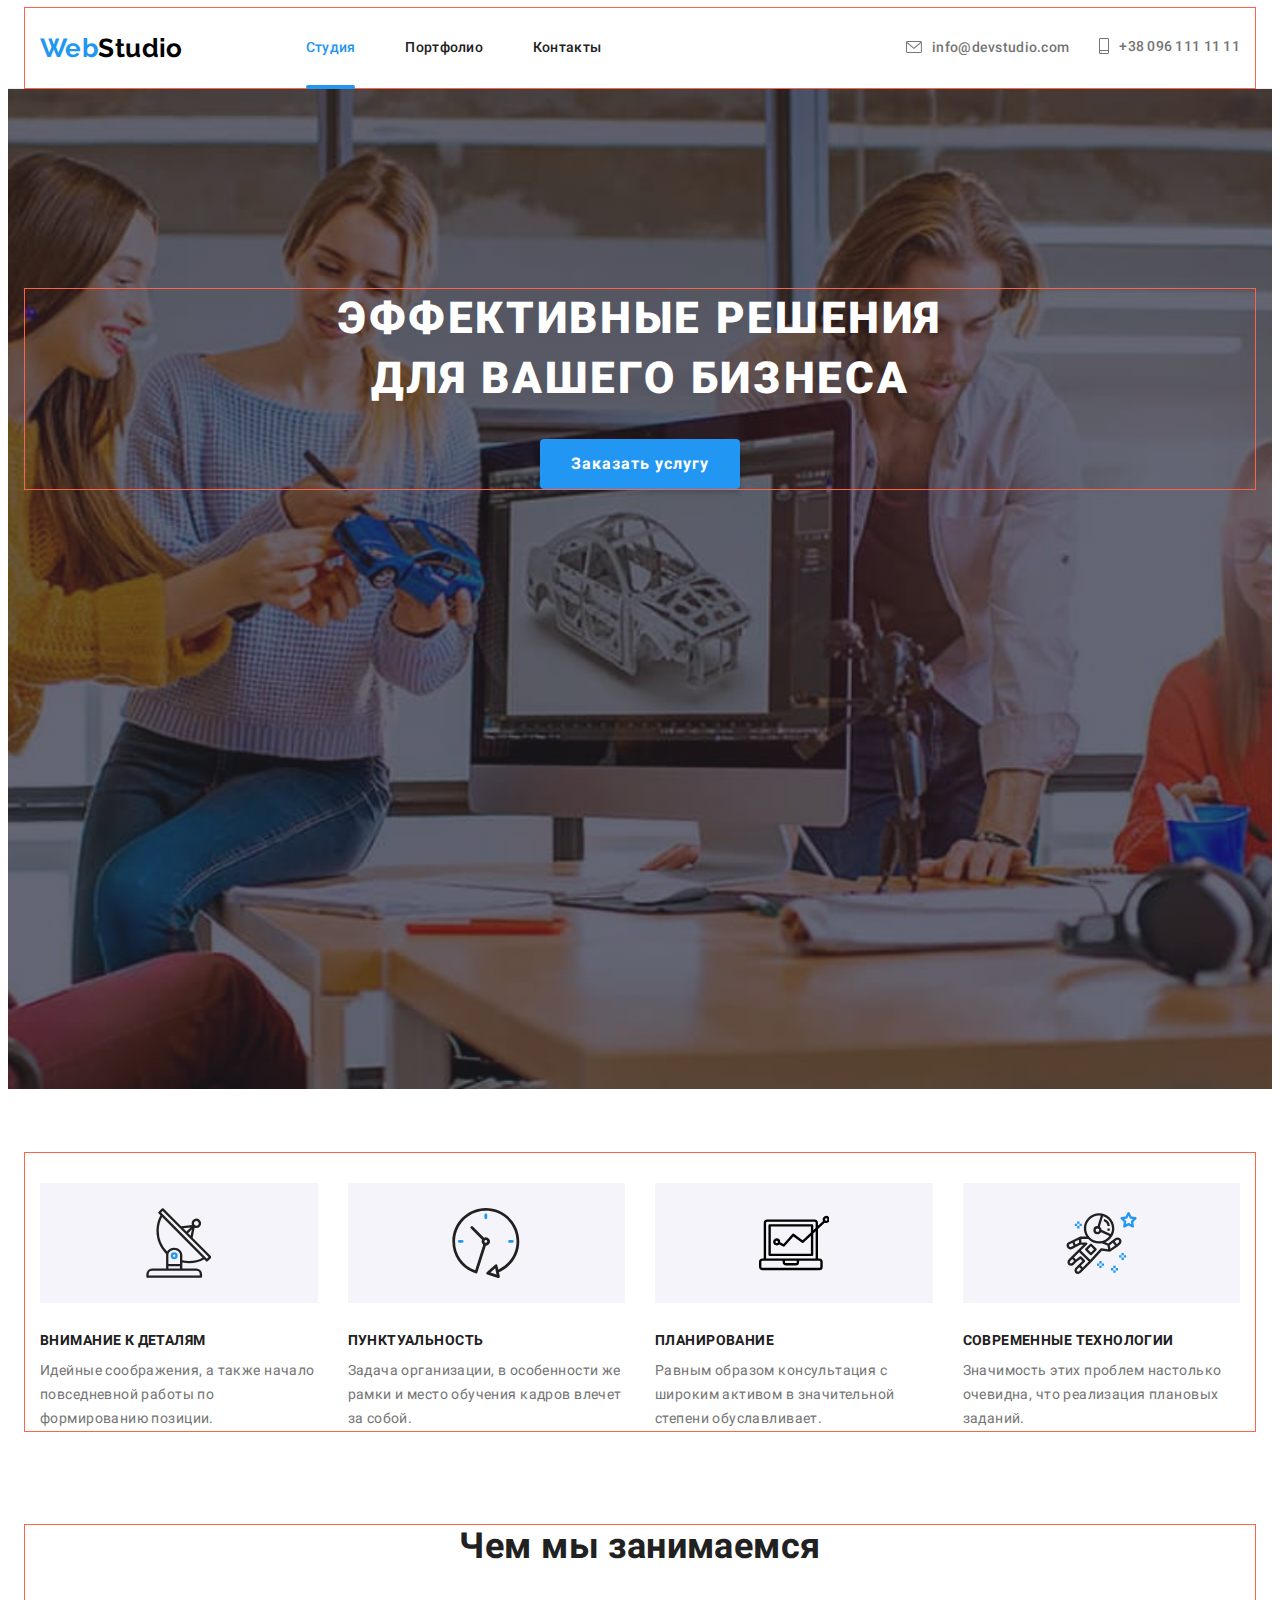
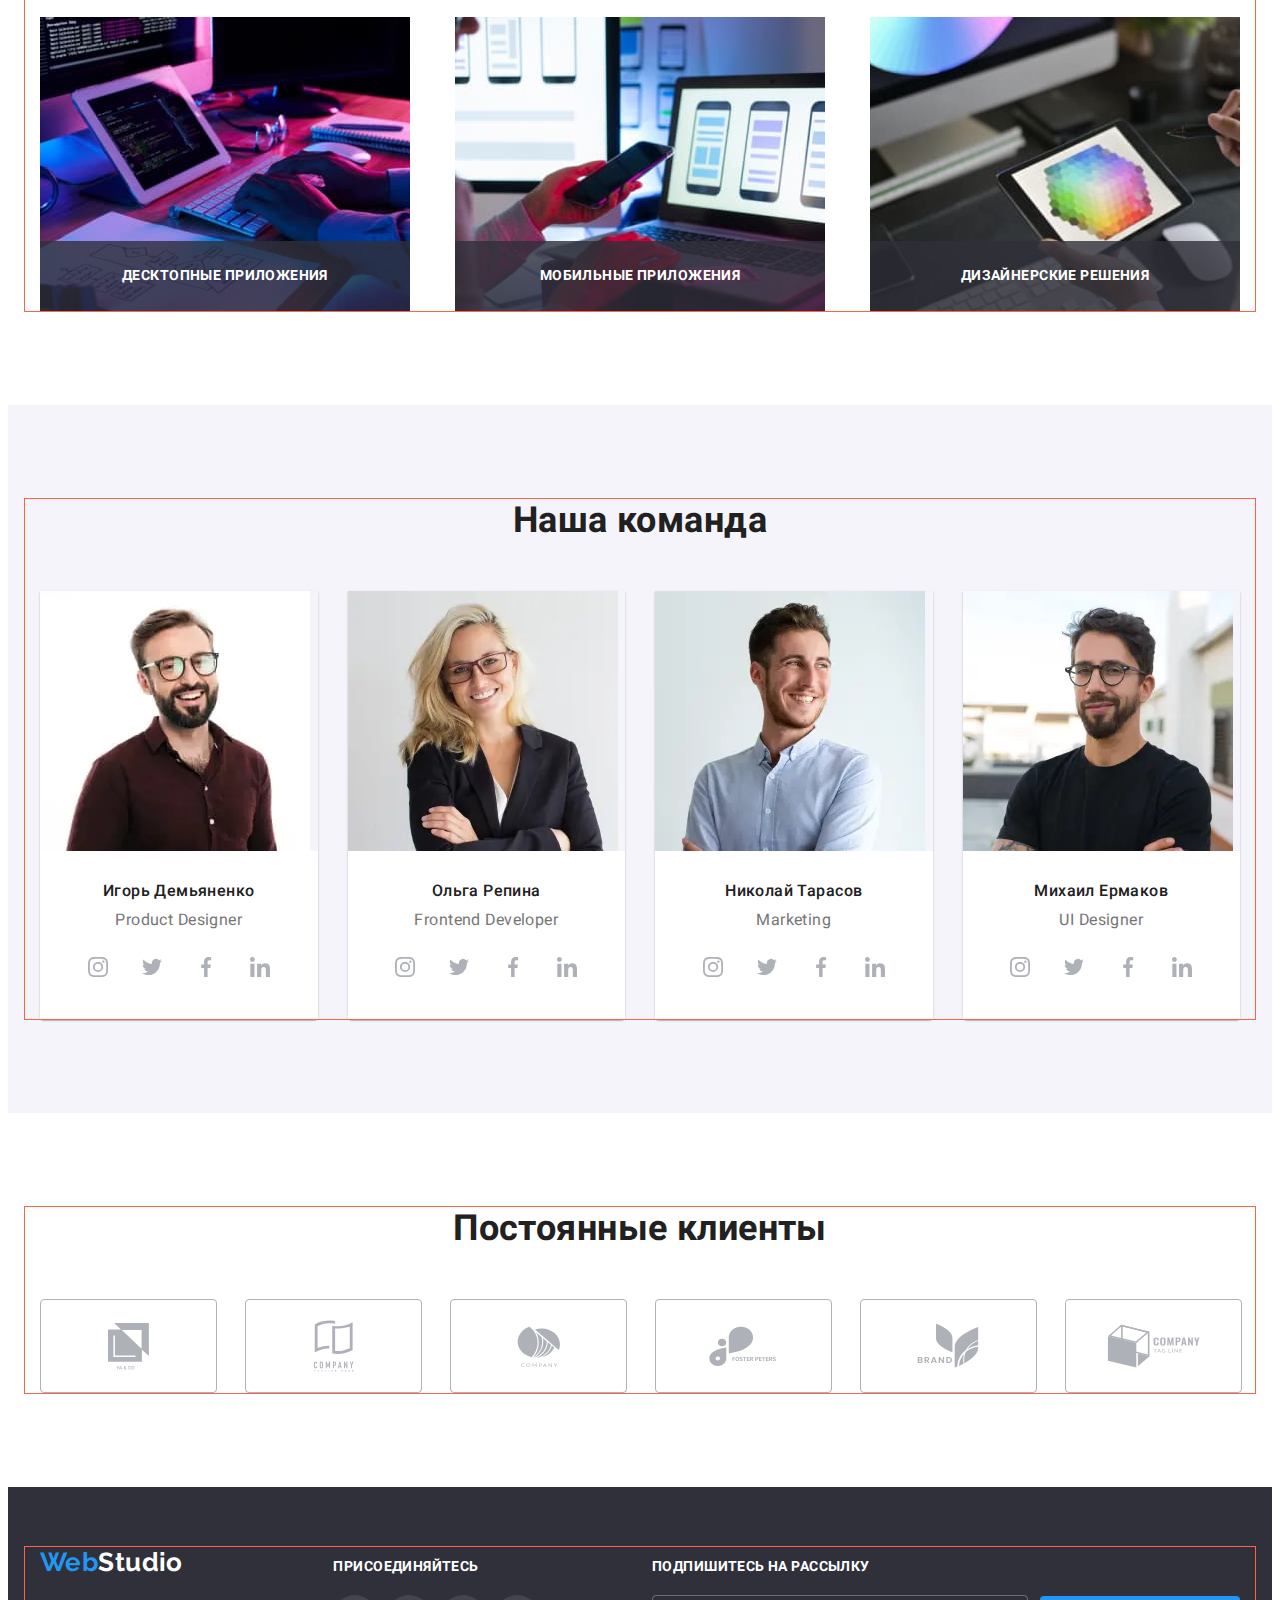
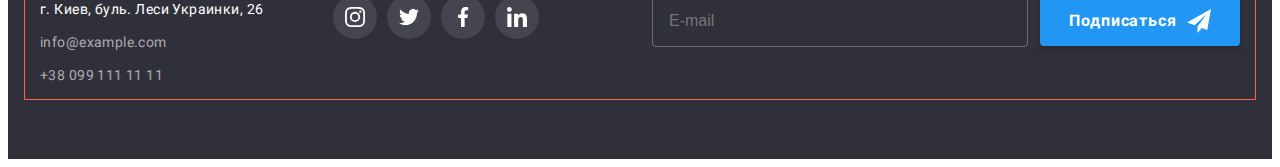
==== commit 51a2d211: "Fixed pictures and imgs of index.html" ====
--- a/index.html
+++ b/index.html
@@ -16,6 +16,14 @@
       referrerpolicy="no-referrer"
     />
     <link rel="stylesheet" href="./css/main.min.css" />
+
+    <head>
+      <script>
+        // Picture element HTML5 shiv
+        document.createElement('picture');
+      </script>
+      <script src="picturefill.js" async></script>
+    </head>
   </head>
 
   <body class="" body>
@@ -177,7 +185,8 @@
           <ul class="department__list">
             <li class="department__item">
               <img
-                src="./images/main-about-us-1.jpg"
+                srcset="./images/main-about-us-1.jpeg 1x, ./images/main-about-us-1-@2.jpeg 2x"
+                src="./images/main-about-us-1.jpeg"
                 alt="Разработка десктопных приложений"
                 width="370"
                 height="294"
@@ -187,7 +196,8 @@
 
             <li class="department__item">
               <img
-                src="./images/main-about-us-2.jpg"
+                srcset="./images/main-about-us-2.jpeg 1x, ./images/main-about-us-2-@2.jpeg 2x"
+                src="./images/main-about-us-2.jpeg"
                 alt="Разработка мобильных приложений"
                 width="370"
                 height="294"
@@ -197,7 +207,8 @@
 
             <li class="department__item">
               <img
-                src="./images/main-about-us-3.jpg"
+                srcset="./images/main-about-us-3.jpeg 1x, ./images/main-about-us-3-@2.jpeg 2x"
+                src="./images/main-about-us-3.jpeg"
                 alt="Разработка дизайнерских решений"
                 width="370"
                 height="294"
@@ -215,19 +226,48 @@
           <ul class="staff__card-set">
             <li class="staff__card">
               <div class="staff__thumb">
-                <img
-                  class="staff__img"
-                  srcset="
-                    ./images/designer-450.jpeg   450w,
-                    ./images/designer-676.jpeg   676w,
-                    ./images/designer-900.jpeg   900w,
-                    ./images/designer-1350.jpeg 1350w
-                  "
-                  sizes="(max-width: 767px) 450px, (max-width: 1199px) 354px, 270px"
-                  src="./images/designer-450.jpeg"
-                  alt="Игорь Демьяненко"
-                />
-              </div>
+                <picture>
+                  <source
+                    srcset="./images/designer-270.webp 1x, ./images/designer-540.webp 2x"
+                    media="(min-width: 1200px)"
+                    type="image/webp"
+                  />
+                  <source
+                    srcset="./images/designer-270.jpeg 1x, ./images/designer-540.jpeg 2x"
+                    media="(min-width: 1200px)"
+                    type="image/jpeg"
+                  />
+
+                  <source
+                    srcset="./images/designer-354.webp 1x, ./images/designer-708.webp 2x"
+                    media="(min-width: 768px) and (max-width: 1199px)"
+                    type="image/webp"
+                  />
+                  <source
+                    srcset="./images/designer-354.jpeg 1x, ./images/designer-708.jpeg 2x"
+                    media="(min-width: 768px) and (max-width: 1199px)"
+                    type="image/jpeg"
+                  />
+
+                  <source
+                    srcset="./images/designer-450.webp 1x, ./images/designer-900.webp 2x"
+                    media="(max-width: 767px)"
+                    type="image/webp"
+                  />
+                  <source
+                    srcset="./images/designer-450.jpeg 1x, ./images/designer-900.jpeg 2x"
+                    media="(max-width: 767px)"
+                    type="image/jpeg"
+                  />
+
+                  <img
+                    srcset="./images/designer-450.jpeg 450w, ./images/designer-900.jpeg 900w"
+                    src="./images/designer-450.jpeg"
+                    alt="Игорь Демьяненко"
+                  />
+                </picture>
+              </div>
+
               <div class="staff__description">
                 <h3 class="staff__name">Игорь Демьяненко</h3>
                 <p class="staff__position" lang="en">Product Designer</p>
@@ -265,19 +305,49 @@
             </li>
 
             <li class="staff__card">
-              <div class="staff__thumb"></div>
-              <img
-                class="staff__img"
-                srcset="
-                  ./images/developer-450.jpeg   450w,
-                  ./images/developer-676.jpeg   676w,
-                  ./images/developer-900.jpeg   900w,
-                  ./images/developer-1350.jpeg 1350w
-                "
-                sizes="(min-width: 1200px) 270px, (min-width: 768px) 354px, 450px"
-                src="./images/developer-450.jpeg"
-                alt="Ольга Репина"
-              />
+              <div class="staff__thumb">
+                <picture>
+                  <source
+                    srcset="./images/developer-270.webp 1x, ./images/developer-540.webp 2x"
+                    media="(min-width: 1200px)"
+                    type="image/webp"
+                  />
+                  <source
+                    srcset="./images/developer-270.jpeg 1x, ./images/developer-540.jpeg 2x"
+                    media="(min-width: 1200px)"
+                    type="image/jpeg"
+                  />
+
+                  <source
+                    srcset="./images/developer-354.webp 1x, ./images/developer-708.webp 2x"
+                    media="(min-width: 768px) and (max-width: 1199px)"
+                    type="image/webp"
+                  />
+                  <source
+                    srcset="./images/developer-354.jpeg 1x, ./images/developer-708.jpeg 2x"
+                    media="(min-width: 768px) and (max-width: 1199px)"
+                    type="image/jpeg"
+                  />
+
+                  <source
+                    srcset="./images/developer-450.webp 1x, ./images/developer-900.webp 2x"
+                    media="(max-width: 767px)"
+                    type="image/webp"
+                  />
+                  <source
+                    srcset="./images/developer-450.jpeg 1x, ./images/developer-900.jpeg 2x"
+                    media="(max-width: 767px)"
+                    type="image/jpeg"
+                  />
+
+                  <img
+                    srcset="./images/developer-450.jpeg 450w, ./images/developer-900.jpeg 900w"
+                    src="./images/developer-450.jpeg"
+                    alt="Ольга Репина"
+                  />
+                </picture>
+              </div>
+
               <div class="staff__description">
                 <h3 class="staff__name">Ольга Репина</h3>
                 <p class="staff__position" lang="en">Frontend Developer</p>
@@ -316,18 +386,46 @@
 
             <li class="staff__card">
               <div class="staff__thumb">
-                <img
-                  class="staff__img"
-                  srcset="
-                    ./images/marketolog-450.jpeg   450w,
-                    ./images/marketolog-676.jpeg   676w,
-                    ./images/marketolog-900.jpeg   900w,
-                    ./images/marketolog-1350.jpeg 1350w
-                  "
-                  sizes="(min-width: 1200px) 270px, (min-width: 768px) 354px, 450px"
-                  src="./images/marketolog-450.jpeg"
-                  alt="Николай Тарасов"
-                />
+                <picture>
+                  <source
+                    srcset="./images/marketolog-270.webp 1x, ./images/marketolog-540.webp 2x"
+                    media="(min-width: 1200px)"
+                    type="image/webp"
+                  />
+                  <source
+                    srcset="./images/marketolog-270.jpeg 1x, ./images/marketolog-540.jpeg 2x"
+                    media="(min-width: 1200px)"
+                    type="image/jpeg"
+                  />
+
+                  <source
+                    srcset="./images/marketolog-354.webp 1x, ./images/marketolog-708.webp 2x"
+                    media="(min-width: 768px) and (max-width: 1199px)"
+                    type="image/webp"
+                  />
+                  <source
+                    srcset="./images/marketolog-354.jpeg 1x, ./images/marketolog-708.jpeg 2x"
+                    media="(min-width: 768px) and (max-width: 1199px)"
+                    type="image/jpeg"
+                  />
+
+                  <source
+                    srcset="./images/marketolog-450.webp 1x, ./images/marketolog-900.webp 2x"
+                    media="(max-width: 767px)"
+                    type="image/webp"
+                  />
+                  <source
+                    srcset="./images/marketolog-450.jpeg 1x, ./images/marketolog-900.jpeg 2x"
+                    media="(max-width: 767px)"
+                    type="image/jpeg"
+                  />
+
+                  <img
+                    srcset="./images/marketolog-450.jpeg 450w, ./images/marketolog-900.jpeg 900w"
+                    src="./images/marketolog-450.jpeg"
+                    alt="Николай Тарасов"
+                  />
+                </picture>
               </div>
               <div class="staff__description">
                 <h3 class="staff__name">Николай Тарасов</h3>
@@ -366,19 +464,49 @@
             </li>
 
             <li class="staff__card">
-              <div class="staff__thumb"></div>
-              <img
-                class="staff__img"
-                srcset="
-                  ./images/uidesigner-450.jpeg   450w,
-                  ./images/uidesigner-676.jpeg   676w,
-                  ./images/uidesigner-900.jpeg   900w,
-                  ./images/uidesigner-1350.jpeg 1350w
-                "
-                sizes="(min-width: 1200px) 270px, (min-width: 768px) 354px, 450px"
-                src="./images/uidesigner-450.jpeg"
-                alt="Михаил Ермаков"
-              />
+              <div class="staff__thumb">
+                <picture>
+                  <source
+                    srcset="./images/uidesigner-270.webp 1x, ./images/uidesigner-540.webp 2x"
+                    media="(min-width: 1200px)"
+                    type="image/webp"
+                  />
+                  <source
+                    srcset="./images/uidesigner-270.jpeg 1x, ./images/uidesigner-540.jpeg 2x"
+                    media="(min-width: 1200px)"
+                    type="image/jpeg"
+                  />
+
+                  <source
+                    srcset="./images/uidesigner-354.webp 1x, ./images/uidesigner-708.webp 2x"
+                    media="(min-width: 768px) and (max-width: 1199px)"
+                    type="image/webp"
+                  />
+                  <source
+                    srcset="./images/uidesigner-354.jpeg 1x, ./images/uidesigner-708.jpeg 2x"
+                    media="(min-width: 768px) and (max-width: 1199px)"
+                    type="image/jpeg"
+                  />
+
+                  <source
+                    srcset="./images/uidesigner-450.webp 1x, ./images/uidesigner-900.webp 2x"
+                    media="(max-width: 767px)"
+                    type="image/webp"
+                  />
+                  <source
+                    srcset="./images/uidesigner-450.jpeg 1x, ./images/uidesigner-900.jpeg 2x"
+                    media="(max-width: 767px)"
+                    type="image/jpeg"
+                  />
+
+                  <img
+                    srcset="./images/uidesigner-450.jpeg 450w, ./images/uidesigner-900.jpeg 900w"
+                    src="./images/uidesigner-450.jpeg"
+                    alt="Михаил Ермаков"
+                  />
+                </picture>
+              </div>
+
               <div class="staff__description">
                 <h3 class="staff__name">Михаил Ермаков</h3>
                 <p class="staff__position" lang="en">UI Designer</p>
--- a/css/main.min.css
+++ b/css/main.min.css
@@ -2,5 +2,5 @@
     0px 2px 1px rgba(0, 0, 0, 0.2);--shadow-btn: 0px 4px 4px rgba(0, 0, 0, 0.15);--shadow-btn-filter: 0px 3px 1px rgba(0, 0, 0, 0.1), 0px 1px 2px rgba(0, 0, 0, 0.08),
     0px 2px 2px rgba(0, 0, 0, 0.12);--shadow-modal: 0px 1px 3px rgba(0, 0, 0, 0.12), 0px 1px 1px rgba(0, 0, 0, 0.14),
     0px 2px 1px rgba(0, 0, 0, 0.2);--shadow-menu-mobile: 0px 4px 8px rgba(0, 0, 0, 0.04), 0px 2px 4px rgba(0, 0, 0, 0.08),
-    0px 1px 3px rgba(0, 0, 0, 0.16);--timing-primary: cubic-bezier(0.4, 0, 0.2, 1);--width-card-768: 354px;--width-container-480: 480px;--width-container-768: 768px;--width-container-1200: 1200px;--width-page: 1600px;--width-form-modal-under-1200: 370px;--width-form-modal-1200: 448px}@font-face{font-family:'Raleway';src:url("../../fonts/Raleway-Bold.eot");src:local("вє"),url("../../fonts/Raleway-Bold.woff") format("woff"),url("../../fonts/Raleway-Bold.ttf") format("truetype"),url("../../fonts/Raleway-Bold.svg") format("svg");font-weight:700;font-style:normal}@font-face{font-family:'Roboto';src:url("../../fonts/Roboto-Regular.eot");src:local("вє"),url("../../fonts/Roboto-Regular.woff") format("woff"),url("../../fonts/Roboto-Regular.ttf") format("truetype"),url("../../font/Roboto-Regular.svg") format("svg");font-weight:normal;font-style:normal}@font-face{font-family:'Roboto';src:url("../../fonts/Roboto-Medium.eot");src:local("вє"),url("../../fonts/Roboto-Medium.woff") format("woff"),url("../../fonts/Roboto-Medium.ttf") format("truetype"),url("../../fonts/Roboto-Medium.svg") format("svg");font-weight:500;font-style:normal}@font-face{font-family:'Roboto';src:url("../../fonts/Roboto-Bold.eot");src:local("вє"),url("../../fonts/Roboto-Bold.woff") format("woff"),url("../../fonts/Roboto-Bold.ttf") format("truetype"),url("../../fonts/Roboto-Bold.svg") format("svg");font-weight:700;font-style:normal}@font-face{font-family:'Roboto';src:url("../../fonts/Roboto-Black.eot");src:local("вє"),url("../../fonts/Roboto-Black.woff") format("woff"),url("../../fonts/Roboto-Black.ttf") format("truetype"),url("../../fonts/Roboto-Black.svg") format("svg");font-weight:900;font-style:normal}body{font-family:var(--font-family-primary);background-color:var(--bg-page);color:var(--color-p);font-size:var(--font-size-primary);letter-spacing:var(--letter-spacing-primary);line-height:var(--line-height-primary)}.body-fixed{position:fixed;width:100%}h1,h2,h3,p,ul,li{margin:0}ul,li{list-style:none;text-decoration:none;padding:0}img{display:block;max-width:100%;height:auto}a{text-decoration:none;color:inherit}address{font-style:normal}button{padding:0;border:none;font:inherit;color:inherit;background-color:transparent;cursor:pointer}*:focus-visible{outline:none}.visually-hidden{position:absolute;width:1px;height:1px;margin:-1px;border:0;padding:0;white-space:nowrap;-webkit-clip-path:inset(100%);clip-path:inset(100%);clip:rect(0 0 0 0);overflow:hidden}.social__icon,.modal__close-icon,.clientage__icon{display:block;fill:currentColor}.social__cta,.sign-up__cta{display:block;text-transform:uppercase;margin-bottom:20px}.department__title,.staff__title,.clientage__title{font-weight:700;font-size:28px;line-height:1.17;color:var(--color-h-second);margin-bottom:30px}@media screen and (min-width: 1200px){.department__title,.staff__title,.clientage__title{font-size:36px;margin-bottom:50px}}.button{display:-webkit-box;display:-ms-flexbox;display:flex;-webkit-box-pack:center;-ms-flex-pack:center;justify-content:center;-webkit-box-align:center;-ms-flex-align:center;align-items:center;min-width:200px;height:50px;padding:0;font-weight:700;font-size:16px;line-height:1.875;letter-spacing:0.06em;color:var(--color-btn-submit-modal);-webkit-box-shadow:var(--shadow-btn);box-shadow:var(--shadow-btn);background-color:var(--color-accent);border:none;border-radius:var(--radius-board-primary);cursor:pointer;-webkit-transition:background-color var(--duration-primary) var(--timing-primary);transition:background-color var(--duration-primary) var(--timing-primary)}.button:hover,.button:focus{background-color:var(--bg-btn-hover)}.section{max-width:1600px;margin:0 auto;text-align:center;padding-top:var(--padding-section-under-1200);padding-bottom:var(--padding-section-under-1200)}@media screen and (min-width: 1200px){.section{padding-top:var(--padding-section-1200);padding-bottom:var(--padding-section-1200)}}.container{width:100%;padding-left:var(--padding-container);padding-right:var(--padding-container);margin-left:auto;margin-right:auto;outline:1px solid tomato}@media screen and (min-width: 480px){.container{max-width:var(--width-container-480)}}@media screen and (min-width: 768px){.container{max-width:var(--width-container-768)}}@media screen and (min-width: 1200px){.container{max-width:var(--width-container-1200)}}.social{color:var(--color-cta-footer)}.social__list,.social__item{display:-webkit-box;display:-ms-flexbox;display:flex;-webkit-box-pack:center;-ms-flex-pack:center;justify-content:center;-webkit-box-align:center;-ms-flex-align:center;align-items:center}.social__item:not(:last-child){margin-right:10px}.social__link{display:block;list-style:none;padding:0;margin:0;color:inherit;border:none;border-radius:50%;background-color:var(--bg-social-icon-footer);padding:12px;-webkit-transition:background-color var(--duration-primary) var(--timing-primary);transition:background-color var(--duration-primary) var(--timing-primary)}.social__link:hover,.social__link:focus{background-color:var(--color-accent)}.social__link--refill{color:var(--color-icon-social-staff);-webkit-transition:color var(--duration-primary) var(--timing-primary);transition:color var(--duration-primary) var(--timing-primary)}.social__link--refill:hover,.social__link--refill:focus{color:var(--color-icon-social-staff-hover)}.header{width:100%;max-width:1600px;margin-left:auto;margin-right:auto;background-color:var(--bg-header);border-bottom:1px solid var(--color-board-header)}@media screen and (max-width: 767px){.header{padding-top:16px;padding-bottom:16px}}@media screen and (max-width: 767px){.header__container{position:relative}}@media screen and (min-width: 768px){.header__container{display:-webkit-box;display:-ms-flexbox;display:flex;-webkit-box-pack:start;-ms-flex-pack:start;justify-content:start;-webkit-box-align:center;-ms-flex-align:center;align-items:center}}.menu__button{display:none;z-index:2}@media screen and (max-width: 767px){.menu__button{position:absolute;top:50%;right:0px;-webkit-transform:translateY(-50%);transform:translateY(-50%);padding:0;margin:0;border:none;display:-webkit-box;display:-ms-flexbox;display:flex;-webkit-box-pack:center;-ms-flex-pack:center;justify-content:center;-webkit-box-align:center;-ms-flex-align:center;align-items:center;width:40px;height:40px;background-color:transparent;border:none;color:var(--color-icon-menu-mobile);cursor:pointer}}.menu__button:hover,.menu__button:focus{color:var(--color-accent)}.menu__icon-close{display:block;width:19px;height:19px;opacity:0;fill:currentColor;-webkit-transition:opacity var(--duration-primary) var(--timing-primary);transition:opacity var(--duration-primary) var(--timing-primary)}.menu__button.is-open .menu__icon-close{opacity:1}.menu__icon-menu{display:block;width:24px;height:16px;opacity:1;fill:currentColor;-webkit-transition:opacity var(--duration-primary) var(--timing-primary);transition:opacity var(--duration-primary) var(--timing-primary)}.menu__button.is-open .menu__icon-menu{opacity:0}@media screen and (min-width: 768px){.menu__container{display:-webkit-box;display:-ms-flexbox;display:flex;-webkit-box-pack:start;-ms-flex-pack:start;justify-content:start;-webkit-box-align:center;-ms-flex-align:center;align-items:center;text-align:left;height:100%}}@media screen and (max-width: 767px){.menu__container{display:none}}@media screen and (max-width: 767px){.menu__container.is-open{position:fixed;top:0;left:0;width:calc(100vw);z-index:1;display:-webkit-box;display:-ms-flexbox;display:flex;-webkit-box-pack:start;-ms-flex-pack:start;justify-content:start;-webkit-box-align:start;-ms-flex-align:start;align-items:flex-start;-webkit-box-orient:vertical;-webkit-box-direction:normal;-ms-flex-direction:column;flex-direction:column;background-color:var(--bg-menu-mobile);-webkit-box-shadow:var(--shadow-menu-mobile);box-shadow:var(--shadow-menu-mobile);padding:var(--padding-menu-mobile)}}@media screen and (min-width: 768px){.menu__container.is-open{display:-webkit-box;display:-ms-flexbox;display:flex;-webkit-box-pack:start;-ms-flex-pack:start;justify-content:start;-webkit-box-align:center;-ms-flex-align:center;align-items:center;text-align:left}}.container__logo{margin-right:auto}@media screen and (max-width: 767px){.container__contact{margin-top:306px;margin-bottom:64px}}@media screen and (min-width: 768px){.container__contact{margin-left:84px}}@media screen and (min-width: 1200px){.container__contact{margin-left:305px}}.logo{display:block;font-family:var(--font-family-secondary);font-size:24px;font-weight:700;line-height:1.17;color:var(--color-logo-header);text-decoration:none}@media screen and (min-width: 1200px){.logo{font-size:26px;line-height:1.19}}.logo--accent{color:var(--color-accent)}.footer__logo{color:var(--color-logo-footer);margin-bottom:20px}@media screen and (min-width: 1200px){.footer__logo{font-size:26px;line-height:1.19}}@media screen and (min-width: 768px){.navigation__list{display:-webkit-box;display:-ms-flexbox;display:flex;-webkit-box-pack:start;-ms-flex-pack:start;justify-content:start;-webkit-box-align:center;-ms-flex-align:center;align-items:center}}@media screen and (max-width: 767px){.navigation__item+.navigation__item{margin-top:32px}}@media screen and (min-width: 768px){.navigation__item+.navigation__item{margin-left:var(--margin-menu-item)}}.navigation__link{text-decoration:none;font-weight:500;letter-spacing:0.02em;color:var(--color-menu-header);-webkit-transition:color var(--duration-primary) var(--timing-primary);transition:color var(--duration-primary) var(--timing-primary)}.navigation__link--current{color:var(--color-accent)}.navigation__link:hover,.navigation__link:focus{color:var(--color-accent)}@media screen and (max-width: 767px){.navigation__link{font-size:40px;line-height:1.175}}@media screen and (min-width: 768px){.navigation__link{position:relative;display:-webkit-box;display:-ms-flexbox;display:flex;-webkit-box-pack:start;-ms-flex-pack:start;justify-content:start;-webkit-box-align:center;-ms-flex-align:center;align-items:center;padding:32px 0}}@media screen and (min-width: 768px){.navigation__link--current::after{position:absolute;left:0;bottom:-1px;content:'';background-color:var(--color-accent);border-radius:2px;height:4px;width:100%}}@media screen and (max-width: 767px){.contact__list{display:-webkit-box;display:-ms-flexbox;display:flex;-webkit-box-pack:start;-ms-flex-pack:start;justify-content:start;-webkit-box-align:start;-ms-flex-align:start;align-items:flex-start;-webkit-box-orient:vertical;-webkit-box-direction:reverse;-ms-flex-direction:column-reverse;flex-direction:column-reverse}}@media screen and (min-width: 768px) and (max-width: 1199px){.contact__list{display:-webkit-box;display:-ms-flexbox;display:flex;-webkit-box-pack:start;-ms-flex-pack:start;justify-content:start;-webkit-box-align:start;-ms-flex-align:start;align-items:flex-start;-webkit-box-orient:vertical;-webkit-box-direction:normal;-ms-flex-direction:column;flex-direction:column}}@media screen and (min-width: 1200px){.contact__list{display:-webkit-box;display:-ms-flexbox;display:flex;-webkit-box-pack:start;-ms-flex-pack:start;justify-content:start;-webkit-box-align:center;-ms-flex-align:center;align-items:center;height:100%}}@media screen and (min-width: 768px) and (max-width: 1199px){.contact__item+.contact__item{margin-top:10px}}@media screen and (min-width: 1200px){.contact__item+.contact__item{margin-left:var(--margin-contact-item);height:100%}}@media screen and (max-width: 767px){.contact__item:nth-child(1){font-size:24px;line-height:1.167;color:var(--color-link-header)}}@media screen and (max-width: 767px){.contact__item:nth-child(2){color:var(--color-accent);margin-bottom:32px;font-size:34px;line-height:1.176}}.contact__link{font-weight:500;letter-spacing:0.02em;color:var(--color-link-header);text-decoration:none;-webkit-transition:color var(--duration-primary) var(--timing-primary);transition:color var(--duration-primary) var(--timing-primary)}.contact__link:hover,.contact__link:focus{color:var(--color-accent)}@media screen and (min-width: 768px){.contact__link{display:-webkit-inline-box;display:-ms-inline-flexbox;display:inline-flex;-webkit-box-pack:start;-ms-flex-pack:start;justify-content:start;-webkit-box-align:center;-ms-flex-align:center;align-items:center;font-size:14px;line-height:1.143}}@media screen and (min-width: 1200px){.contact__link{display:-webkit-inline-box;display:-ms-inline-flexbox;display:inline-flex;-webkit-box-pack:start;-ms-flex-pack:start;justify-content:start;-webkit-box-align:center;-ms-flex-align:center;align-items:center;height:100%;font-size:14px;line-height:1.143}}@media screen and (max-width: 767px){.contact__icon{display:none}}@media screen and (min-width: 768px){.contact__icon{display:block;fill:currentColor}}@media screen and (min-width: 768px){.contact__icon--prepend{margin-right:10px}}.social-string{display:none}@media screen and (max-width: 767px){.social-string{display:-webkit-box;display:-ms-flexbox;display:flex;-webkit-box-pack:start;-ms-flex-pack:start;justify-content:start;-webkit-box-align:center;-ms-flex-align:center;align-items:center;margin-left:-10px}}.social-string__item+.social-string__item{border-left:1px solid var(--color-board-input-modal)}.social-string__link{display:inline-block;text-decoration:none;padding:0 10px;background-color:transparent;font-weight:500;font-size:18px;line-height:1.222;letter-spacing:0.02em;color:var(--color-accent)}.hero__section{max-width:1600px;height:400px;background-position:center;background-size:cover;background-color:var(--bg-hero);color:var(--color-title-hero);text-align:center;padding-top:var(--padding-hero-under-1200);padding-bottom:var(--padding-hero-under-1200)}@media screen and (max-width: 479px){.hero__section{max-width:480px;background-image:-webkit-gradient(linear, left top, left bottom, from(rgba(47,48,58,0.4)), to(rgba(47,48,58,0.4))),url("../images/hero-480.jpeg");background-image:linear-gradient(rgba(47,48,58,0.4), rgba(47,48,58,0.4)),url("../images/hero-480.jpeg")}}@media screen and (max-width: 479px) and (min-device-pixel-ratio: 2), screen and (max-width: 479px) and (-webkit-min-device-pixel-ratio: 2), screen and (max-width: 479px) and (min-resolution: 192dpi), screen and (max-width: 479px) and (min-resolution: 2dppx){.hero__section{background-image:-webkit-gradient(linear, left top, left bottom, from(rgba(47,48,58,0.4)), to(rgba(47,48,58,0.4))),url("../images/hero-960.jpeg");background-image:linear-gradient(rgba(47,48,58,0.4), rgba(47,48,58,0.4)),url("../images/hero-960.jpeg")}}@media screen and (min-width: 480px) and (max-width: 767px){.hero__section{max-width:768px;background-image:-webkit-gradient(linear, left top, left bottom, from(rgba(47,48,58,0.4)), to(rgba(47,48,58,0.4))),url("../images/hero-768.jpeg");background-image:linear-gradient(rgba(47,48,58,0.4), rgba(47,48,58,0.4)),url("../images/hero-768.jpeg")}}@media screen and (min-width: 480px) and (max-width: 767px) and (min-device-pixel-ratio: 2), screen and (min-width: 480px) and (max-width: 767px) and (-webkit-min-device-pixel-ratio: 2), screen and (min-width: 480px) and (max-width: 767px) and (min-resolution: 192dpi), screen and (min-width: 480px) and (max-width: 767px) and (min-resolution: 2dppx){.hero__section{background-image:-webkit-gradient(linear, left top, left bottom, from(rgba(47,48,58,0.4)), to(rgba(47,48,58,0.4))),url("../images/hero-1536.jpeg");background-image:linear-gradient(rgba(47,48,58,0.4), rgba(47,48,58,0.4)),url("../images/hero-1536.jpeg")}}@media screen and (min-width: 768px){.hero__section{max-width:1600px;background-image:-webkit-gradient(linear, left top, left bottom, from(rgba(47,48,58,0.4)), to(rgba(47,48,58,0.4))),url("../images/hero-1600.jpeg");background-image:linear-gradient(rgba(47,48,58,0.4), rgba(47,48,58,0.4)),url("../images/hero-1600.jpeg")}}@media screen and (min-width: 768px) and (min-device-pixel-ratio: 2), screen and (min-width: 768px) and (-webkit-min-device-pixel-ratio: 2), screen and (min-width: 768px) and (min-resolution: 192dpi), screen and (min-width: 768px) and (min-resolution: 2dppx){.hero__section{background-image:-webkit-gradient(linear, left top, left bottom, from(rgba(47,48,58,0.4)), to(rgba(47,48,58,0.4))),url("../images/hero-3200.jpeg");background-image:linear-gradient(rgba(47,48,58,0.4), rgba(47,48,58,0.4)),url("../images/hero-3200.jpeg")}}@media screen and (min-width: 1200px){.hero__section{padding-top:var(--padding-hero-1200);padding-bottom:var(--padding-hero-1200);height:600px}}.hero__container{display:-webkit-box;display:-ms-flexbox;display:flex;-webkit-box-pack:start;-ms-flex-pack:start;justify-content:start;-webkit-box-align:center;-ms-flex-align:center;align-items:center;-webkit-box-orient:vertical;-webkit-box-direction:normal;-ms-flex-direction:column;flex-direction:column}.hero__title{font-weight:900;font-size:26px;line-height:1.615;letter-spacing:0.06em;text-transform:uppercase;margin-bottom:30px}@media screen and (min-width: 1200px){.hero__title{font-size:44px;line-height:1.36}}.backdrop{position:fixed;top:0;left:0;width:100%;min-height:100%;background-color:var(--bg-backdrop);visibility:visible;-webkit-transition:visibility var(--duration-primary) var(--timing-primary);transition:visibility var(--duration-primary) var(--timing-primary)}.backdrop--is-hidden{visibility:hidden;pointer-events:none;-webkit-transition:visibility var(--duration-primary) var(--timing-primary);transition:visibility var(--duration-primary) var(--timing-primary)}.modal{position:relative;padding:var(--padding-modal);background-color:var(--bg-modal);border-radius:var(--radius-board-primary);-webkit-box-shadow:var(--shadow-modal);box-shadow:var(--shadow-modal)}.modal__close-btn{position:absolute;top:8px;right:8px;display:-webkit-box;display:-ms-flexbox;display:flex;-webkit-box-pack:center;-ms-flex-pack:center;justify-content:center;-webkit-box-align:center;-ms-flex-align:center;align-items:center;width:30px;height:30px;margin:0;padding:0;color:var(--color-btn-close);border:1px solid var(--color-board-btn-close);border-radius:50%;cursor:pointer;background-color:transparent;-webkit-transition:color var(--duration-primary) var(--timing-primary);transition:color var(--duration-primary) var(--timing-primary)}.modal__close-btn:hover,.modal__close-btn:focus{color:var(--color-accent)}.backdrop--is-hidden .modal{position:absolute;top:50%;left:50%;-webkit-transform:translate(-50%, -50%) scale(0.2);transform:translate(-50%, -50%) scale(0.2);opacity:0}.backdrop__modal{position:absolute;top:50%;left:50%;-webkit-transform:translate(-50%, -50%) scale(1);transform:translate(-50%, -50%) scale(1);opacity:1;-webkit-transition:opacity var(--duration-primary) var(--timing-primary),-webkit-transform var(--duration-primary) var(--timing-primary);transition:opacity var(--duration-primary) var(--timing-primary),-webkit-transform var(--duration-primary) var(--timing-primary);transition:opacity var(--duration-primary) var(--timing-primary),transform var(--duration-primary) var(--timing-primary);transition:opacity var(--duration-primary) var(--timing-primary),transform var(--duration-primary) var(--timing-primary),-webkit-transform var(--duration-primary) var(--timing-primary)}.form{display:-webkit-box;display:-ms-flexbox;display:flex;-webkit-box-pack:start;-ms-flex-pack:start;justify-content:start;-webkit-box-align:center;-ms-flex-align:center;align-items:center;-webkit-box-orient:vertical;-webkit-box-direction:normal;-ms-flex-direction:column;flex-direction:column;width:var(--width-form-modal-under-1200);text-align:left;padding:0;margin:0}@media screen and (max-width: 479px){.form{width:calc(100vw - 80px)}}@media screen and (min-width: 1200px){.form{width:var(--width-form-modal-1200)}}.form__title{font-weight:700;font-size:20px;line-height:1.5;text-align:center;color:var(--color-title-modal);margin-bottom:12px}@media screen and (min-width: 1200px){.form__title{line-height:1.17}}.form__field-group{width:100%;font-size:16px;line-height:1.125;margin-bottom:20px}.form__field{position:relative;width:100%;margin-bottom:10px}.form__field:focus-within>.form__icon{fill:var(--color-accent)}.form__label{display:block;font-size:12px;line-height:1.17;letter-spacing:0.01em;color:var(--color-label-modal);padding:0;margin-bottom:4px}.form__input{width:100%;min-height:40px;border:1px solid var(--color-board-input-modal);border-radius:var(--radius-board-primary);padding-left:42px;color:var(--color-text-modal);-webkit-transition:border var(--duration-primary) var(--timing-primary);transition:border var(--duration-primary) var(--timing-primary)}.form__input:focus-within{border:1px solid var(--color-board-input-modal-accent)}.form__icon{display:block;position:absolute;left:12px;top:50%;-webkit-transform:translateY(-50%);transform:translateY(-50%);fill:var(--color-icon-modal);-webkit-transition:fill var(--duration-primary) var(--timing-primary);transition:fill var(--duration-primary) var(--timing-primary)}.form__textarea{display:block;width:100%;min-height:120px;border:1px solid var(--color-board-input-modal);border-radius:var(--radius-board-primary);color:var(--color-text-modal);padding:12px 16px;margin:0;resize:none;-webkit-transition:border var(--duration-primary) var(--timing-primary);transition:border var(--duration-primary) var(--timing-primary)}.form__textarea:focus-within{border:1px solid var(--color-board-input-modal-accent)}.form__textarea::-webkit-input-placeholder{color:var(--color-placeholder-modal)}.form__textarea:-ms-input-placeholder{color:var(--color-placeholder-modal)}.form__textarea::-ms-input-placeholder{color:var(--color-placeholder-modal)}.form__textarea::placeholder{color:var(--color-placeholder-modal)}.form__checkbox-label{position:relative;display:-webkit-box;display:-ms-flexbox;display:flex;margin:0;padding:0;padding-left:24px;font-size:12px;line-height:1.25;letter-spacing:0.03em;color:var(--color-text-modal);margin-bottom:30px}@media screen and (max-width: 446px){.form__checkbox-label{font-size:10px;line-height:1.666}}@media screen and (max-width: 389px){.form__checkbox-label{font-size:9px;line-height:1.666}}@media screen and (min-width: 1200px){.form__checkbox-label{font-size:14px;line-height:1.071}}.form__checkbox-link{color:var(--color-accent);padding:0;margin:0}.form__custom-checkbox{position:absolute;top:50%;left:0;-webkit-transform:translateY(-50%);transform:translateY(-50%);display:block;z-index:-1}.form__icon-unchecked{opacity:1;-webkit-transition:opacity var(--duration-primary) var(--timing-primary);transition:opacity var(--duration-primary) var(--timing-primary)}.checkbox:checked+.form__custom-checkbox .form__icon-unchecked{opacity:0}.form__icon-checked{opacity:0;fill:var(--color-accent);-webkit-transition:opacity var(--duration-primary) var(--timing-primary);transition:opacity var(--duration-primary) var(--timing-primary)}.checkbox:checked+.form__custom-checkbox .form__icon-checked{opacity:1}@media screen and (min-width: 1200px){.achievement__section{padding-bottom:0}}@media screen and (min-width: 768px){.achievement__list{display:-webkit-box;display:-ms-flexbox;display:flex;-ms-flex-wrap:wrap;flex-wrap:wrap;margin-left:-30px;margin-top:-30px}}@media screen and (max-width: 479px){.achievement__item{width:100%}}@media screen and (min-width: 480px) and (max-width: 767px){.achievement__item+.achievement__item{margin-top:var(--gap-v)}}@media screen and (min-width: 480px) and (max-width: 767px){.achievement__item{width:450px}}@media screen and (min-width: 768px) and (max-width: 1199px){.achievement__item{-ms-flex-preferred-size:calc(100% / 2 - var(--gap-h));flex-basis:calc(100% / 2 - var(--gap-h));margin-left:var(--gap-v);margin-top:var(--gap-h)}}@media screen and (min-width: 1200px){.achievement__item{-ms-flex-preferred-size:calc(100% / 4 - var(--gap-h));flex-basis:calc(100% / 4 - var(--gap-h));margin-left:var(--gap-v);margin-top:var(--gap-h)}}.achievement__thumb{height:120px;display:-webkit-box;display:-ms-flexbox;display:flex;-webkit-box-pack:center;-ms-flex-pack:center;justify-content:center;-webkit-box-align:center;-ms-flex-align:center;align-items:center;background-color:var(--bg-achievement);margin-bottom:30px}.achievement__title{display:block;text-align:center;font-weight:700;font-size:14px;text-transform:uppercase;color:var(--color-h-second);margin-bottom:10px}@media screen and (min-width: 768px){.achievement__title{text-align:left}}.achievement__text{line-height:1.71;text-align:left}@media screen and (max-width: 1199px){.department{display:none}}.department__list{display:-webkit-box;display:-ms-flexbox;display:flex;-webkit-box-pack:justify;-ms-flex-pack:justify;justify-content:space-between;-webkit-box-align:stretch;-ms-flex-align:stretch;align-items:stretch}.department__item{position:relative}.department__subtitle{position:absolute;bottom:0;left:0;display:-webkit-box;display:-ms-flexbox;display:flex;-webkit-box-pack:center;-ms-flex-pack:center;justify-content:center;-webkit-box-align:center;-ms-flex-align:center;align-items:center;width:100%;height:70px;font-weight:700;font-size:14px;text-transform:uppercase;color:var(--color-department);background-color:var(--bg-department)}.staff{background-color:var(--bg-section-staff)}@media screen and (min-width: 768px){.staff__card-set{display:-webkit-box;display:-ms-flexbox;display:flex;-webkit-box-pack:center;-ms-flex-pack:center;justify-content:center;-webkit-box-align:center;-ms-flex-align:center;align-items:center;-ms-flex-wrap:wrap;flex-wrap:wrap;margin-left:-30px;margin-top:-30px}}.staff__card{border-radius:0px 0px 4px 4px;-webkit-box-shadow:var(--shadow-card-staff);box-shadow:var(--shadow-card-staff)}@media screen and (max-width: 479px){.staff__card{width:100%}}@media screen and (min-width: 480px) and (max-width: 767px){.staff__card{width:450px}}@media screen and (max-width: 767px){.staff__card+.staff__card{margin-top:var(--gap-v)}}@media screen and (min-width: 768px) and (max-width: 1199px){.staff__card{-ms-flex-preferred-size:calc(100% / 2 - var(--gap-v));flex-basis:calc(100% / 2 - var(--gap-v));margin-left:var(--gap-v);margin-top:var(--gap-h)}}@media screen and (min-width: 1200px){.staff__card{-ms-flex-preferred-size:calc(100% / 4 - var(--gap-v));flex-basis:calc(100% / 4 - var(--gap-v));margin-left:var(--gap-v);margin-top:var(--gap-h)}}@media screen and (max-width: 479px){.staff__thumb{width:100%}}@media screen and (min-width: 480px){.staff__thumb{width:450px}}@media screen and (min-width: 678px){.staff__thumb{width:354px}}@media screen and (min-width: 1200px){.staff__thumb{width:270px}}.staff__img{-o-object-fit:cover;object-fit:cover;height:auto}.staff__description{background-color:var(--bg-card-staff);padding-top:30px;padding-bottom:24px}@media screen and (min-width: 1200px){.staff__description{padding-bottom:30px}}.staff__name{font-weight:500;font-size:16px;line-height:1.19;color:var(--color-h-third);margin-bottom:10px}.staff__position{font-size:16px;line-height:1.19;color:var(--color-p);background-color:var(--bg-card-staff);margin-bottom:16px}.clientage__list{display:-webkit-box;display:-ms-flexbox;display:flex;-webkit-box-pack:center;-ms-flex-pack:center;justify-content:center;-webkit-box-align:center;-ms-flex-align:center;align-items:center;-ms-flex-wrap:wrap;flex-wrap:wrap;margin-left:-30px;margin-top:-30px}.clientage__item{-ms-flex-preferred-size:calc(100% / 2 - 30px);flex-basis:calc(100% / 2 - 30px);margin-left:var(--gap-h);margin-top:var(--gap-v)}@media screen and (min-width: 768px){.clientage__item{-ms-flex-preferred-size:calc(100% / 3 - 30px);flex-basis:calc(100% / 3 - 30px);margin-left:var(--gap-h);margin-top:var(--gap-v)}}@media screen and (min-width: 1200px){.clientage__item{-ms-flex-preferred-size:calc(100% / 6 - 30px);flex-basis:calc(100% / 6 - 30px);margin-left:var(--gap-h);margin-top:var(--gap-v)}}.clientage__link{display:-webkit-box;display:-ms-flexbox;display:flex;-webkit-box-pack:center;-ms-flex-pack:center;justify-content:center;-webkit-box-align:center;-ms-flex-align:center;align-items:center;list-style:none;margin:0;width:100%;height:92px;color:var(--color-icon-client);background-color:var(--bg-client);border:1px solid var(--color-board-client);border-radius:var(--radius-board-primary);-webkit-transition:color var(--duration-primary) var(--timing-primary),border var(--duration-primary) var(--timing-primary);transition:color var(--duration-primary) var(--timing-primary),border var(--duration-primary) var(--timing-primary)}.clientage__link:hover,.clientage__link:focus{color:var(--color-accent);border:1px solid var(--color-accent)}.portfolio__filter-set{display:-webkit-box;display:-ms-flexbox;display:flex;-webkit-box-pack:center;-ms-flex-pack:center;justify-content:center}.portfolio__filter-set--append{margin-bottom:25px}@media screen and (max-width: 767px){.portfolio__filter-set{-webkit-box-pack:start;-ms-flex-pack:start;justify-content:start;-ms-flex-wrap:wrap;flex-wrap:wrap}}@media screen and (min-width: 768px){.portfolio__filter-set--append{margin-bottom:30px}}@media screen and (min-width: 768px){.portfolio__filter-set--append{margin-bottom:50px}}.portfolio__filter:not(:last-child){margin-right:8px}@media screen and (max-width: 767px){.portfolio__filter{margin-bottom:15px}}.portfolio__button{background-color:var(--bg-btn-secondary);color:var(--color-btn-secondary);border:none;border-radius:4px;font-family:inherit;font-weight:500;font-size:16px;line-height:1.63;letter-spacing:0.06em;cursor:pointer;padding:6px 22px;-webkit-box-shadow:none;box-shadow:none;-webkit-transition:color var(--duration-primary) var(--timing-primary),background-color var(--duration-primary) var(--timing-primary),-webkit-box-shadow var(--duration-primary) var(--timing-primary);transition:color var(--duration-primary) var(--timing-primary),background-color var(--duration-primary) var(--timing-primary),-webkit-box-shadow var(--duration-primary) var(--timing-primary);transition:color var(--duration-primary) var(--timing-primary),background-color var(--duration-primary) var(--timing-primary),box-shadow var(--duration-primary) var(--timing-primary);transition:color var(--duration-primary) var(--timing-primary),background-color var(--duration-primary) var(--timing-primary),box-shadow var(--duration-primary) var(--timing-primary),-webkit-box-shadow var(--duration-primary) var(--timing-primary)}.portfolio__button--accent{background-color:var(--bg-btn-primary);color:var(--color-btn-primary)}.portfolio__button:hover,.portfolio__button:focus{background-color:var(--bg-btn-primary);color:var(--color-btn-primary);-webkit-box-shadow:var(--shadow-btn-filter);box-shadow:var(--shadow-btn-filter)}.portfolio__card-set{display:-webkit-box;display:-ms-flexbox;display:flex;-ms-flex-wrap:wrap;flex-wrap:wrap;margin-left:-30px;margin-top:-30px;text-align:left}.portfolio__card{margin-left:var(--gap-h);margin-top:var(--gap-v);-ms-flex-preferred-size:calc(100vw - 30px);flex-basis:calc(100vw - 30px)}@media screen and (min-width: 480px){.portfolio__card{-ms-flex-preferred-size:var(--width-container-480)-30px;flex-basis:var(--width-container-480)-30px}}@media screen and (min-width: 768px){.portfolio__card{-ms-flex-preferred-size:calc(100% / 2 - 30px);flex-basis:calc(100% / 2 - 30px)}}@media screen and (min-width: 1200px){.portfolio__card{-ms-flex-preferred-size:calc(100% / 3 - 30px);flex-basis:calc(100% / 3 - 30px)}}.portfolio__card-link{display:block;text-decoration:none;color:inherit;-webkit-transition:-webkit-box-shadow var(--duration-primary) var(--timing-primary);transition:-webkit-box-shadow var(--duration-primary) var(--timing-primary);transition:box-shadow var(--duration-primary) var(--timing-primary);transition:box-shadow var(--duration-primary) var(--timing-primary), -webkit-box-shadow var(--duration-primary) var(--timing-primary)}.portfolio__card-link:hover,.portfolio__card-link:focus{-webkit-box-shadow:1px 4px 6px 0px rgba(0,0,0,0.16),0px 4px 4px 0px rgba(0,0,0,0.06),0px 1px 1px 0px rgba(0,0,0,0.12);box-shadow:1px 4px 6px 0px rgba(0,0,0,0.16),0px 4px 4px 0px rgba(0,0,0,0.06),0px 1px 1px 0px rgba(0,0,0,0.12)}.potfolio__image-thumb{position:relative;overflow:hidden}.portfolio-img{width:100%}.portfolio__thumb-overlay{position:absolute;bottom:0;left:0;display:-webkit-box;display:-ms-flexbox;display:flex;-webkit-box-align:center;-ms-flex-align:center;align-items:center;width:100%;height:100%;color:var(--color-overlay-card-portfolio);background-color:var(--bg-overlay-card-portfolio);-webkit-transform:translatey(100%);transform:translatey(100%);-webkit-transition:-webkit-transform var(--duration-primary) var(--timing-primary);transition:-webkit-transform var(--duration-primary) var(--timing-primary);transition:transform var(--duration-primary) var(--timing-primary);transition:transform var(--duration-primary) var(--timing-primary), -webkit-transform var(--duration-primary) var(--timing-primary)}.portfolio__card-link:hover .portfolio__thumb-overlay,.portfolio__card-link:focus .portfolio__thumb-overlay{-webkit-transform:translatey(0);transform:translatey(0)}.portfolio__text-overlay{font-size:18px;line-height:1.555;padding:0 24px}.portfolio__card-area{border:1px solid var(--color-board-card);border-top:none;padding:20px 24px}.portfolio__card-title{font-weight:700;font-size:18px;line-height:2;letter-spacing:0.06em;color:var(--color-h-second);margin-bottom:4px}.portfolio__card-text{display:block;font-size:16px;line-height:1.88}.footer{width:100%;max-width:1600px;margin-left:auto;margin-right:auto;background-color:var(--bg-footer);padding-top:60px;padding-bottom:60px}.footer__container{text-align:center}@media screen and (min-width: 1200px){.footer__container{display:-webkit-box;display:-ms-flexbox;display:flex;-webkit-box-pack:start;-ms-flex-pack:start;justify-content:start;-webkit-box-align:baseline;-ms-flex-align:baseline;align-items:baseline;text-align:left}}@media screen and (min-width: 768px) and (max-width: 1199px){.container_align{display:-webkit-box;display:-ms-flexbox;display:flex;-webkit-box-pack:center;-ms-flex-pack:center;justify-content:center;-webkit-box-align:baseline;-ms-flex-align:baseline;align-items:baseline;margin-bottom:60px}}@media screen and (min-width: 768px) and (min-width: 1200px){.container_align{display:-webkit-box;display:-ms-flexbox;display:flex;-webkit-box-pack:center;-ms-flex-pack:center;justify-content:center;-webkit-box-align:baseline;-ms-flex-align:baseline;align-items:baseline}}@media screen and (max-width: 767px){.container__info{margin-bottom:60px}}@media screen and (min-width: 768px) and (max-width: 1199px){.container__info{width:354px;margin-bottom:0;max-width:var(--width-card-768);margin-right:var(--gap-v)}}@media screen and (min-width: 1200px){.container__info{margin-right:70px}}.container__social{margin-bottom:60px}@media screen and (min-width: 768px) and (max-width: 1190px){.container__social{width:354px;margin-bottom:0;max-width:var(--width-card-768);margin-right:var(--gap-v)}}@media screen and (min-width: 1200px){.container__sign-up{margin-left:auto}}.address__list{display:block;font-style:normal;margin:0}.address__postaddress{line-height:1.71;color:var(--color-addredd-footer);margin-bottom:9px}.address__email{display:block;text-decoration:none;color:var(--color-contact-footer);line-height:1.71;margin-bottom:9px;-webkit-transition:color var(--duration-primary) var(--timing-primary);transition:color var(--duration-primary) var(--timing-primary)}.address__email:hover,.address__email:focus{color:var(--color-accent)}.address__tel{text-decoration:none;color:var(--color-contact-footer);line-height:1.71;-webkit-transition:color var(--duration-primary) var(--timing-primary);transition:color var(--duration-primary) var(--timing-primary)}.address__tel:hover,.address__tel:focus{color:var(--color-accent)}.sign-up{color:var(--color-cta-footer)}@media screen and (max-width: 1199px){.sign-up__form{display:-webkit-box;display:-ms-flexbox;display:flex;-webkit-box-pack:start;-ms-flex-pack:start;justify-content:start;-webkit-box-align:center;-ms-flex-align:center;align-items:center;-webkit-box-orient:vertical;-webkit-box-direction:normal;-ms-flex-direction:column;flex-direction:column}}@media screen and (min-width: 1200px){.sign-up__form{display:-webkit-box;display:-ms-flexbox;display:flex;-webkit-box-pack:start;-ms-flex-pack:start;justify-content:start;-webkit-box-align:center;-ms-flex-align:center;align-items:center}}.sign-up__input{display:-webkit-box;display:-ms-flexbox;display:flex;-webkit-box-pack:start;-ms-flex-pack:start;justify-content:start;-webkit-box-align:center;-ms-flex-align:center;align-items:center;width:450px;height:50px;padding:0;padding-left:16px;font-size:16px;line-height:1.25;color:var(--color-input-footer);background-color:transparent;border:1px solid var(--color-board-input-footer);border-radius:var(--radius-board-primary)}@media screen and (max-width: 479px){.sign-up__input{width:100%}}@media screen and (max-width: 1199px){.sign-up__input{margin-bottom:20px}}@media screen and (min-width: 1200px){.sign-up__input{width:358px;margin-right:12px}}.sign-up__icon{display:inline-block;fill:var(--color-btn-submit-modal)}.sign-up__icon--append{margin-left:10px}
+    0px 1px 3px rgba(0, 0, 0, 0.16);--timing-primary: cubic-bezier(0.4, 0, 0.2, 1);--width-card-768: 354px;--width-container-480: 480px;--width-container-768: 768px;--width-container-1200: 1200px;--width-page: 1600px;--width-form-modal-under-1200: 370px;--width-form-modal-1200: 448px}@font-face{font-family:'Raleway';src:url("../../fonts/Raleway-Bold.eot");src:local("вє"),url("../../fonts/Raleway-Bold.woff") format("woff"),url("../../fonts/Raleway-Bold.ttf") format("truetype"),url("../../fonts/Raleway-Bold.svg") format("svg");font-weight:700;font-style:normal}@font-face{font-family:'Roboto';src:url("../../fonts/Roboto-Regular.eot");src:local("вє"),url("../../fonts/Roboto-Regular.woff") format("woff"),url("../../fonts/Roboto-Regular.ttf") format("truetype"),url("../../font/Roboto-Regular.svg") format("svg");font-weight:normal;font-style:normal}@font-face{font-family:'Roboto';src:url("../../fonts/Roboto-Medium.eot");src:local("вє"),url("../../fonts/Roboto-Medium.woff") format("woff"),url("../../fonts/Roboto-Medium.ttf") format("truetype"),url("../../fonts/Roboto-Medium.svg") format("svg");font-weight:500;font-style:normal}@font-face{font-family:'Roboto';src:url("../../fonts/Roboto-Bold.eot");src:local("вє"),url("../../fonts/Roboto-Bold.woff") format("woff"),url("../../fonts/Roboto-Bold.ttf") format("truetype"),url("../../fonts/Roboto-Bold.svg") format("svg");font-weight:700;font-style:normal}@font-face{font-family:'Roboto';src:url("../../fonts/Roboto-Black.eot");src:local("вє"),url("../../fonts/Roboto-Black.woff") format("woff"),url("../../fonts/Roboto-Black.ttf") format("truetype"),url("../../fonts/Roboto-Black.svg") format("svg");font-weight:900;font-style:normal}body{font-family:var(--font-family-primary);background-color:var(--bg-page);color:var(--color-p);font-size:var(--font-size-primary);letter-spacing:var(--letter-spacing-primary);line-height:var(--line-height-primary)}.body-fixed{position:fixed;width:100%}h1,h2,h3,p,ul,li{margin:0}ul,li{list-style:none;text-decoration:none;padding:0}img{display:block;max-width:100%;height:auto}a{text-decoration:none;color:inherit}address{font-style:normal}button{padding:0;border:none;font:inherit;color:inherit;background-color:transparent;cursor:pointer}*:focus-visible{outline:none}.visually-hidden{position:absolute;width:1px;height:1px;margin:-1px;border:0;padding:0;white-space:nowrap;-webkit-clip-path:inset(100%);clip-path:inset(100%);clip:rect(0 0 0 0);overflow:hidden}.social__icon,.modal__close-icon,.clientage__icon{display:block;fill:currentColor}.social__cta,.sign-up__cta{display:block;text-transform:uppercase;margin-bottom:20px}.department__title,.staff__title,.clientage__title{font-weight:700;font-size:28px;line-height:1.17;color:var(--color-h-second);margin-bottom:30px}@media screen and (min-width: 1200px){.department__title,.staff__title,.clientage__title{font-size:36px;margin-bottom:50px}}.button{display:-webkit-box;display:-ms-flexbox;display:flex;-webkit-box-pack:center;-ms-flex-pack:center;justify-content:center;-webkit-box-align:center;-ms-flex-align:center;align-items:center;min-width:200px;height:50px;padding:0;font-weight:700;font-size:16px;line-height:1.875;letter-spacing:0.06em;color:var(--color-btn-submit-modal);-webkit-box-shadow:var(--shadow-btn);box-shadow:var(--shadow-btn);background-color:var(--color-accent);border:none;border-radius:var(--radius-board-primary);cursor:pointer;-webkit-transition:background-color var(--duration-primary) var(--timing-primary);transition:background-color var(--duration-primary) var(--timing-primary)}.button:hover,.button:focus{background-color:var(--bg-btn-hover)}.section{max-width:1600px;margin:0 auto;text-align:center;padding-top:var(--padding-section-under-1200);padding-bottom:var(--padding-section-under-1200)}@media screen and (min-width: 1200px){.section{padding-top:var(--padding-section-1200);padding-bottom:var(--padding-section-1200)}}.container{width:100%;padding-left:var(--padding-container);padding-right:var(--padding-container);margin-left:auto;margin-right:auto;outline:1px solid tomato}@media screen and (min-width: 480px){.container{max-width:var(--width-container-480)}}@media screen and (min-width: 768px){.container{max-width:var(--width-container-768)}}@media screen and (min-width: 1200px){.container{max-width:var(--width-container-1200)}}.social{color:var(--color-cta-footer)}.social__list,.social__item{display:-webkit-box;display:-ms-flexbox;display:flex;-webkit-box-pack:center;-ms-flex-pack:center;justify-content:center;-webkit-box-align:center;-ms-flex-align:center;align-items:center}.social__item:not(:last-child){margin-right:10px}.social__link{display:block;list-style:none;padding:0;margin:0;color:inherit;border:none;border-radius:50%;background-color:var(--bg-social-icon-footer);padding:12px;-webkit-transition:background-color var(--duration-primary) var(--timing-primary);transition:background-color var(--duration-primary) var(--timing-primary)}.social__link:hover,.social__link:focus{background-color:var(--color-accent)}.social__link--refill{color:var(--color-icon-social-staff);-webkit-transition:color var(--duration-primary) var(--timing-primary);transition:color var(--duration-primary) var(--timing-primary)}.social__link--refill:hover,.social__link--refill:focus{color:var(--color-icon-social-staff-hover)}.header{width:100%;max-width:1600px;margin-left:auto;margin-right:auto;background-color:var(--bg-header);border-bottom:1px solid var(--color-board-header)}@media screen and (max-width: 767px){.header{padding-top:16px;padding-bottom:16px}}@media screen and (max-width: 767px){.header__container{position:relative}}@media screen and (min-width: 768px){.header__container{display:-webkit-box;display:-ms-flexbox;display:flex;-webkit-box-pack:start;-ms-flex-pack:start;justify-content:start;-webkit-box-align:center;-ms-flex-align:center;align-items:center}}.menu__button{display:none;z-index:2}@media screen and (max-width: 767px){.menu__button{position:absolute;top:50%;right:0px;-webkit-transform:translateY(-50%);transform:translateY(-50%);padding:0;margin:0;border:none;display:-webkit-box;display:-ms-flexbox;display:flex;-webkit-box-pack:center;-ms-flex-pack:center;justify-content:center;-webkit-box-align:center;-ms-flex-align:center;align-items:center;width:40px;height:40px;background-color:transparent;border:none;color:var(--color-icon-menu-mobile);cursor:pointer}}.menu__button:hover,.menu__button:focus{color:var(--color-accent)}.menu__icon-close{display:block;width:19px;height:19px;opacity:0;fill:currentColor;-webkit-transition:opacity var(--duration-primary) var(--timing-primary);transition:opacity var(--duration-primary) var(--timing-primary)}.menu__button.is-open .menu__icon-close{opacity:1}.menu__icon-menu{display:block;width:24px;height:16px;opacity:1;fill:currentColor;-webkit-transition:opacity var(--duration-primary) var(--timing-primary);transition:opacity var(--duration-primary) var(--timing-primary)}.menu__button.is-open .menu__icon-menu{opacity:0}@media screen and (min-width: 768px){.menu__container{display:-webkit-box;display:-ms-flexbox;display:flex;-webkit-box-pack:start;-ms-flex-pack:start;justify-content:start;-webkit-box-align:center;-ms-flex-align:center;align-items:center;text-align:left;height:100%}}@media screen and (max-width: 767px){.menu__container{display:none}}@media screen and (max-width: 767px){.menu__container.is-open{position:fixed;top:0;left:0;width:calc(100vw);z-index:1;display:-webkit-box;display:-ms-flexbox;display:flex;-webkit-box-pack:start;-ms-flex-pack:start;justify-content:start;-webkit-box-align:start;-ms-flex-align:start;align-items:flex-start;-webkit-box-orient:vertical;-webkit-box-direction:normal;-ms-flex-direction:column;flex-direction:column;background-color:var(--bg-menu-mobile);-webkit-box-shadow:var(--shadow-menu-mobile);box-shadow:var(--shadow-menu-mobile);padding:var(--padding-menu-mobile)}}@media screen and (min-width: 768px){.menu__container.is-open{display:-webkit-box;display:-ms-flexbox;display:flex;-webkit-box-pack:start;-ms-flex-pack:start;justify-content:start;-webkit-box-align:center;-ms-flex-align:center;align-items:center;text-align:left}}.container__logo{margin-right:auto}@media screen and (max-width: 767px){.container__contact{margin-top:306px;margin-bottom:64px}}@media screen and (min-width: 768px){.container__contact{margin-left:84px}}@media screen and (min-width: 1200px){.container__contact{margin-left:305px}}.logo{display:block;font-family:var(--font-family-secondary);font-size:24px;font-weight:700;line-height:1.17;color:var(--color-logo-header);text-decoration:none}@media screen and (min-width: 1200px){.logo{font-size:26px;line-height:1.19}}.logo--accent{color:var(--color-accent)}.footer__logo{color:var(--color-logo-footer);margin-bottom:20px}@media screen and (min-width: 1200px){.footer__logo{font-size:26px;line-height:1.19}}@media screen and (min-width: 768px){.navigation__list{display:-webkit-box;display:-ms-flexbox;display:flex;-webkit-box-pack:start;-ms-flex-pack:start;justify-content:start;-webkit-box-align:center;-ms-flex-align:center;align-items:center}}@media screen and (max-width: 767px){.navigation__item+.navigation__item{margin-top:32px}}@media screen and (min-width: 768px){.navigation__item+.navigation__item{margin-left:var(--margin-menu-item)}}.navigation__link{text-decoration:none;font-weight:500;letter-spacing:0.02em;color:var(--color-menu-header);-webkit-transition:color var(--duration-primary) var(--timing-primary);transition:color var(--duration-primary) var(--timing-primary)}.navigation__link--current{color:var(--color-accent)}.navigation__link:hover,.navigation__link:focus{color:var(--color-accent)}@media screen and (max-width: 767px){.navigation__link{font-size:40px;line-height:1.175}}@media screen and (min-width: 768px){.navigation__link{position:relative;display:-webkit-box;display:-ms-flexbox;display:flex;-webkit-box-pack:start;-ms-flex-pack:start;justify-content:start;-webkit-box-align:center;-ms-flex-align:center;align-items:center;padding:32px 0}}@media screen and (min-width: 768px){.navigation__link--current::after{position:absolute;left:0;bottom:-1px;content:'';background-color:var(--color-accent);border-radius:2px;height:4px;width:100%}}@media screen and (max-width: 767px){.contact__list{display:-webkit-box;display:-ms-flexbox;display:flex;-webkit-box-pack:start;-ms-flex-pack:start;justify-content:start;-webkit-box-align:start;-ms-flex-align:start;align-items:flex-start;-webkit-box-orient:vertical;-webkit-box-direction:reverse;-ms-flex-direction:column-reverse;flex-direction:column-reverse}}@media screen and (min-width: 768px) and (max-width: 1199px){.contact__list{display:-webkit-box;display:-ms-flexbox;display:flex;-webkit-box-pack:start;-ms-flex-pack:start;justify-content:start;-webkit-box-align:start;-ms-flex-align:start;align-items:flex-start;-webkit-box-orient:vertical;-webkit-box-direction:normal;-ms-flex-direction:column;flex-direction:column}}@media screen and (min-width: 1200px){.contact__list{display:-webkit-box;display:-ms-flexbox;display:flex;-webkit-box-pack:start;-ms-flex-pack:start;justify-content:start;-webkit-box-align:center;-ms-flex-align:center;align-items:center;height:100%}}@media screen and (min-width: 768px) and (max-width: 1199px){.contact__item+.contact__item{margin-top:10px}}@media screen and (min-width: 1200px){.contact__item+.contact__item{margin-left:var(--margin-contact-item);height:100%}}@media screen and (max-width: 767px){.contact__item:nth-child(1){font-size:24px;line-height:1.167;color:var(--color-link-header)}}@media screen and (max-width: 767px){.contact__item:nth-child(2){color:var(--color-accent);margin-bottom:32px;font-size:34px;line-height:1.176}}.contact__link{font-weight:500;letter-spacing:0.02em;color:var(--color-link-header);text-decoration:none;-webkit-transition:color var(--duration-primary) var(--timing-primary);transition:color var(--duration-primary) var(--timing-primary)}.contact__link:hover,.contact__link:focus{color:var(--color-accent)}@media screen and (min-width: 768px){.contact__link{display:-webkit-inline-box;display:-ms-inline-flexbox;display:inline-flex;-webkit-box-pack:start;-ms-flex-pack:start;justify-content:start;-webkit-box-align:center;-ms-flex-align:center;align-items:center;font-size:14px;line-height:1.143}}@media screen and (min-width: 1200px){.contact__link{display:-webkit-inline-box;display:-ms-inline-flexbox;display:inline-flex;-webkit-box-pack:start;-ms-flex-pack:start;justify-content:start;-webkit-box-align:center;-ms-flex-align:center;align-items:center;height:100%;font-size:14px;line-height:1.143}}@media screen and (max-width: 767px){.contact__icon{display:none}}@media screen and (min-width: 768px){.contact__icon{display:block;fill:currentColor}}@media screen and (min-width: 768px){.contact__icon--prepend{margin-right:10px}}.social-string{display:none}@media screen and (max-width: 767px){.social-string{display:-webkit-box;display:-ms-flexbox;display:flex;-webkit-box-pack:start;-ms-flex-pack:start;justify-content:start;-webkit-box-align:center;-ms-flex-align:center;align-items:center;margin-left:-10px}}.social-string__item+.social-string__item{border-left:1px solid var(--color-board-input-modal)}.social-string__link{display:inline-block;text-decoration:none;padding:0 10px;background-color:transparent;font-weight:500;font-size:18px;line-height:1.222;letter-spacing:0.02em;color:var(--color-accent)}.hero__section{max-width:1600px;height:400px;background-position:center;background-size:cover;background-color:var(--bg-hero);color:var(--color-title-hero);text-align:center;padding-top:var(--padding-hero-under-1200);padding-bottom:var(--padding-hero-under-1200)}@media screen and (max-width: 479px){.hero__section{max-width:480px;background-image:-webkit-gradient(linear, left top, left bottom, from(rgba(47,48,58,0.4)), to(rgba(47,48,58,0.4))),url("../images/hero-480.jpeg");background-image:linear-gradient(rgba(47,48,58,0.4), rgba(47,48,58,0.4)),url("../images/hero-480.jpeg")}}@media screen and (max-width: 479px) and (min-device-pixel-ratio: 2), screen and (max-width: 479px) and (-webkit-min-device-pixel-ratio: 2), screen and (max-width: 479px) and (min-resolution: 192dpi), screen and (max-width: 479px) and (min-resolution: 2dppx){.hero__section{background-image:-webkit-gradient(linear, left top, left bottom, from(rgba(47,48,58,0.4)), to(rgba(47,48,58,0.4))),url("../images/hero-960.jpeg");background-image:linear-gradient(rgba(47,48,58,0.4), rgba(47,48,58,0.4)),url("../images/hero-960.jpeg")}}@media screen and (min-width: 480px) and (max-width: 767px){.hero__section{max-width:768px;background-image:-webkit-gradient(linear, left top, left bottom, from(rgba(47,48,58,0.4)), to(rgba(47,48,58,0.4))),url("../images/hero-768.jpeg");background-image:linear-gradient(rgba(47,48,58,0.4), rgba(47,48,58,0.4)),url("../images/hero-768.jpeg")}}@media screen and (min-width: 480px) and (max-width: 767px) and (min-device-pixel-ratio: 2), screen and (min-width: 480px) and (max-width: 767px) and (-webkit-min-device-pixel-ratio: 2), screen and (min-width: 480px) and (max-width: 767px) and (min-resolution: 192dpi), screen and (min-width: 480px) and (max-width: 767px) and (min-resolution: 2dppx){.hero__section{background-image:-webkit-gradient(linear, left top, left bottom, from(rgba(47,48,58,0.4)), to(rgba(47,48,58,0.4))),url("../images/hero-1536.jpeg");background-image:linear-gradient(rgba(47,48,58,0.4), rgba(47,48,58,0.4)),url("../images/hero-1536.jpeg")}}@media screen and (min-width: 768px){.hero__section{max-width:1600px;background-image:-webkit-gradient(linear, left top, left bottom, from(rgba(47,48,58,0.4)), to(rgba(47,48,58,0.4))),url("../images/hero-1600.jpeg");background-image:linear-gradient(rgba(47,48,58,0.4), rgba(47,48,58,0.4)),url("../images/hero-1600.jpeg")}}@media screen and (min-width: 768px) and (min-device-pixel-ratio: 2), screen and (min-width: 768px) and (-webkit-min-device-pixel-ratio: 2), screen and (min-width: 768px) and (min-resolution: 192dpi), screen and (min-width: 768px) and (min-resolution: 2dppx){.hero__section{background-image:-webkit-gradient(linear, left top, left bottom, from(rgba(47,48,58,0.4)), to(rgba(47,48,58,0.4))),url("../images/hero-3200.jpeg");background-image:linear-gradient(rgba(47,48,58,0.4), rgba(47,48,58,0.4)),url("../images/hero-3200.jpeg")}}@media screen and (min-width: 1200px){.hero__section{padding-top:var(--padding-hero-1200);padding-bottom:var(--padding-hero-1200);height:600px}}.hero__container{display:-webkit-box;display:-ms-flexbox;display:flex;-webkit-box-pack:start;-ms-flex-pack:start;justify-content:start;-webkit-box-align:center;-ms-flex-align:center;align-items:center;-webkit-box-orient:vertical;-webkit-box-direction:normal;-ms-flex-direction:column;flex-direction:column}.hero__title{font-weight:900;font-size:26px;line-height:1.615;letter-spacing:0.06em;text-transform:uppercase;margin-bottom:30px}@media screen and (min-width: 1200px){.hero__title{font-size:44px;line-height:1.36}}.backdrop{position:fixed;top:0;left:0;width:100%;min-height:100%;background-color:var(--bg-backdrop);visibility:visible;-webkit-transition:visibility var(--duration-primary) var(--timing-primary);transition:visibility var(--duration-primary) var(--timing-primary)}.backdrop--is-hidden{visibility:hidden;pointer-events:none;-webkit-transition:visibility var(--duration-primary) var(--timing-primary);transition:visibility var(--duration-primary) var(--timing-primary)}.modal{position:relative;padding:var(--padding-modal);background-color:var(--bg-modal);border-radius:var(--radius-board-primary);-webkit-box-shadow:var(--shadow-modal);box-shadow:var(--shadow-modal)}.modal__close-btn{position:absolute;top:8px;right:8px;display:-webkit-box;display:-ms-flexbox;display:flex;-webkit-box-pack:center;-ms-flex-pack:center;justify-content:center;-webkit-box-align:center;-ms-flex-align:center;align-items:center;width:30px;height:30px;margin:0;padding:0;color:var(--color-btn-close);border:1px solid var(--color-board-btn-close);border-radius:50%;cursor:pointer;background-color:transparent;-webkit-transition:color var(--duration-primary) var(--timing-primary);transition:color var(--duration-primary) var(--timing-primary)}.modal__close-btn:hover,.modal__close-btn:focus{color:var(--color-accent)}.backdrop--is-hidden .modal{position:absolute;top:50%;left:50%;-webkit-transform:translate(-50%, -50%) scale(0.2);transform:translate(-50%, -50%) scale(0.2);opacity:0}.backdrop__modal{position:absolute;top:50%;left:50%;-webkit-transform:translate(-50%, -50%) scale(1);transform:translate(-50%, -50%) scale(1);opacity:1;-webkit-transition:opacity var(--duration-primary) var(--timing-primary),-webkit-transform var(--duration-primary) var(--timing-primary);transition:opacity var(--duration-primary) var(--timing-primary),-webkit-transform var(--duration-primary) var(--timing-primary);transition:opacity var(--duration-primary) var(--timing-primary),transform var(--duration-primary) var(--timing-primary);transition:opacity var(--duration-primary) var(--timing-primary),transform var(--duration-primary) var(--timing-primary),-webkit-transform var(--duration-primary) var(--timing-primary)}.form{display:-webkit-box;display:-ms-flexbox;display:flex;-webkit-box-pack:start;-ms-flex-pack:start;justify-content:start;-webkit-box-align:center;-ms-flex-align:center;align-items:center;-webkit-box-orient:vertical;-webkit-box-direction:normal;-ms-flex-direction:column;flex-direction:column;width:var(--width-form-modal-under-1200);text-align:left;padding:0;margin:0}@media screen and (max-width: 479px){.form{width:calc(100vw - 80px)}}@media screen and (min-width: 1200px){.form{width:var(--width-form-modal-1200)}}.form__title{font-weight:700;font-size:20px;line-height:1.5;text-align:center;color:var(--color-title-modal);margin-bottom:12px}@media screen and (min-width: 1200px){.form__title{line-height:1.17}}.form__field-group{width:100%;font-size:16px;line-height:1.125;margin-bottom:20px}.form__field{position:relative;width:100%;margin-bottom:10px}.form__field:focus-within>.form__icon{fill:var(--color-accent)}.form__label{display:block;font-size:12px;line-height:1.17;letter-spacing:0.01em;color:var(--color-label-modal);padding:0;margin-bottom:4px}.form__input{width:100%;min-height:40px;border:1px solid var(--color-board-input-modal);border-radius:var(--radius-board-primary);padding-left:42px;color:var(--color-text-modal);-webkit-transition:border var(--duration-primary) var(--timing-primary);transition:border var(--duration-primary) var(--timing-primary)}.form__input:focus-within{border:1px solid var(--color-board-input-modal-accent)}.form__icon{display:block;position:absolute;left:12px;top:50%;-webkit-transform:translateY(-50%);transform:translateY(-50%);fill:var(--color-icon-modal);-webkit-transition:fill var(--duration-primary) var(--timing-primary);transition:fill var(--duration-primary) var(--timing-primary)}.form__textarea{display:block;width:100%;min-height:120px;border:1px solid var(--color-board-input-modal);border-radius:var(--radius-board-primary);color:var(--color-text-modal);padding:12px 16px;margin:0;resize:none;-webkit-transition:border var(--duration-primary) var(--timing-primary);transition:border var(--duration-primary) var(--timing-primary)}.form__textarea:focus-within{border:1px solid var(--color-board-input-modal-accent)}.form__textarea::-webkit-input-placeholder{color:var(--color-placeholder-modal)}.form__textarea:-ms-input-placeholder{color:var(--color-placeholder-modal)}.form__textarea::-ms-input-placeholder{color:var(--color-placeholder-modal)}.form__textarea::placeholder{color:var(--color-placeholder-modal)}.form__checkbox-label{position:relative;display:-webkit-box;display:-ms-flexbox;display:flex;margin:0;padding:0;padding-left:24px;font-size:12px;line-height:1.25;letter-spacing:0.03em;color:var(--color-text-modal);margin-bottom:30px}@media screen and (max-width: 446px){.form__checkbox-label{font-size:10px;line-height:1.666}}@media screen and (max-width: 389px){.form__checkbox-label{font-size:9px;line-height:1.666}}@media screen and (min-width: 1200px){.form__checkbox-label{font-size:14px;line-height:1.071}}.form__checkbox-link{color:var(--color-accent);padding:0;margin:0}.form__custom-checkbox{position:absolute;top:50%;left:0;-webkit-transform:translateY(-50%);transform:translateY(-50%);display:block;z-index:-1}.form__icon-unchecked{opacity:1;-webkit-transition:opacity var(--duration-primary) var(--timing-primary);transition:opacity var(--duration-primary) var(--timing-primary)}.checkbox:checked+.form__custom-checkbox .form__icon-unchecked{opacity:0}.form__icon-checked{opacity:0;fill:var(--color-accent);-webkit-transition:opacity var(--duration-primary) var(--timing-primary);transition:opacity var(--duration-primary) var(--timing-primary)}.checkbox:checked+.form__custom-checkbox .form__icon-checked{opacity:1}@media screen and (min-width: 1200px){.achievement__section{padding-bottom:0}}@media screen and (min-width: 768px){.achievement__list{display:-webkit-box;display:-ms-flexbox;display:flex;-ms-flex-wrap:wrap;flex-wrap:wrap;margin-left:-30px;margin-top:-30px}}@media screen and (max-width: 479px){.achievement__item{width:100%}}@media screen and (min-width: 480px) and (max-width: 767px){.achievement__item+.achievement__item{margin-top:var(--gap-v)}}@media screen and (min-width: 480px) and (max-width: 767px){.achievement__item{width:450px}}@media screen and (min-width: 768px) and (max-width: 1199px){.achievement__item{-ms-flex-preferred-size:calc(100% / 2 - var(--gap-h));flex-basis:calc(100% / 2 - var(--gap-h));margin-left:var(--gap-v);margin-top:var(--gap-h)}}@media screen and (min-width: 1200px){.achievement__item{-ms-flex-preferred-size:calc(100% / 4 - var(--gap-h));flex-basis:calc(100% / 4 - var(--gap-h));margin-left:var(--gap-v);margin-top:var(--gap-h)}}.achievement__thumb{height:120px;display:-webkit-box;display:-ms-flexbox;display:flex;-webkit-box-pack:center;-ms-flex-pack:center;justify-content:center;-webkit-box-align:center;-ms-flex-align:center;align-items:center;background-color:var(--bg-achievement);margin-bottom:30px}.achievement__title{display:block;text-align:center;font-weight:700;font-size:14px;text-transform:uppercase;color:var(--color-h-second);margin-bottom:10px}@media screen and (min-width: 768px){.achievement__title{text-align:left}}.achievement__text{line-height:1.71;text-align:left}@media screen and (max-width: 1199px){.department{display:none}}.department__list{display:-webkit-box;display:-ms-flexbox;display:flex;-webkit-box-pack:justify;-ms-flex-pack:justify;justify-content:space-between;-webkit-box-align:stretch;-ms-flex-align:stretch;align-items:stretch}.department__item{position:relative}.department__subtitle{position:absolute;bottom:0;left:0;display:-webkit-box;display:-ms-flexbox;display:flex;-webkit-box-pack:center;-ms-flex-pack:center;justify-content:center;-webkit-box-align:center;-ms-flex-align:center;align-items:center;width:100%;height:70px;font-weight:700;font-size:14px;text-transform:uppercase;color:var(--color-department);background-color:var(--bg-department)}.staff{background-color:var(--bg-section-staff)}@media screen and (min-width: 768px){.staff__card-set{display:-webkit-box;display:-ms-flexbox;display:flex;-webkit-box-pack:center;-ms-flex-pack:center;justify-content:center;-webkit-box-align:center;-ms-flex-align:center;align-items:center;-ms-flex-wrap:wrap;flex-wrap:wrap;margin-left:-30px;margin-top:-30px}}.staff__card{border-radius:0px 0px 4px 4px;-webkit-box-shadow:var(--shadow-card-staff);box-shadow:var(--shadow-card-staff)}@media screen and (max-width: 479px){.staff__card{width:100%}}@media screen and (min-width: 480px) and (max-width: 767px){.staff__card{width:450px}}@media screen and (max-width: 767px){.staff__card+.staff__card{margin-top:var(--gap-v)}}@media screen and (min-width: 768px) and (max-width: 1199px){.staff__card{-ms-flex-preferred-size:calc(100% / 2 - var(--gap-v));flex-basis:calc(100% / 2 - var(--gap-v));margin-left:var(--gap-v);margin-top:var(--gap-h)}}@media screen and (min-width: 1200px){.staff__card{-ms-flex-preferred-size:calc(100% / 4 - var(--gap-v));flex-basis:calc(100% / 4 - var(--gap-v));margin-left:var(--gap-v);margin-top:var(--gap-h)}}@media screen and (max-width: 479px){.staff__thumb{width:100%}}@media screen and (min-width: 480px){.staff__thumb{width:450px}}@media screen and (min-width: 678px){.staff__thumb{width:354px}}@media screen and (min-width: 1200px){.staff__thumb{width:270px}}.staff__description{background-color:var(--bg-card-staff);padding-top:30px;padding-bottom:24px}@media screen and (min-width: 1200px){.staff__description{padding-bottom:30px}}.staff__name{font-weight:500;font-size:16px;line-height:1.19;color:var(--color-h-third);margin-bottom:10px}.staff__position{font-size:16px;line-height:1.19;color:var(--color-p);background-color:var(--bg-card-staff);margin-bottom:16px}.clientage__list{display:-webkit-box;display:-ms-flexbox;display:flex;-webkit-box-pack:center;-ms-flex-pack:center;justify-content:center;-webkit-box-align:center;-ms-flex-align:center;align-items:center;-ms-flex-wrap:wrap;flex-wrap:wrap;margin-left:-30px;margin-top:-30px}.clientage__item{-ms-flex-preferred-size:calc(100% / 2 - 30px);flex-basis:calc(100% / 2 - 30px);margin-left:var(--gap-h);margin-top:var(--gap-v)}@media screen and (min-width: 768px){.clientage__item{-ms-flex-preferred-size:calc(100% / 3 - 30px);flex-basis:calc(100% / 3 - 30px);margin-left:var(--gap-h);margin-top:var(--gap-v)}}@media screen and (min-width: 1200px){.clientage__item{-ms-flex-preferred-size:calc(100% / 6 - 30px);flex-basis:calc(100% / 6 - 30px);margin-left:var(--gap-h);margin-top:var(--gap-v)}}.clientage__link{display:-webkit-box;display:-ms-flexbox;display:flex;-webkit-box-pack:center;-ms-flex-pack:center;justify-content:center;-webkit-box-align:center;-ms-flex-align:center;align-items:center;list-style:none;margin:0;width:100%;height:92px;color:var(--color-icon-client);background-color:var(--bg-client);border:1px solid var(--color-board-client);border-radius:var(--radius-board-primary);-webkit-transition:color var(--duration-primary) var(--timing-primary),border var(--duration-primary) var(--timing-primary);transition:color var(--duration-primary) var(--timing-primary),border var(--duration-primary) var(--timing-primary)}.clientage__link:hover,.clientage__link:focus{color:var(--color-accent);border:1px solid var(--color-accent)}.portfolio__filter-set{display:-webkit-box;display:-ms-flexbox;display:flex;-webkit-box-pack:center;-ms-flex-pack:center;justify-content:center}.portfolio__filter-set--append{margin-bottom:25px}@media screen and (max-width: 767px){.portfolio__filter-set{-webkit-box-pack:start;-ms-flex-pack:start;justify-content:start;-ms-flex-wrap:wrap;flex-wrap:wrap}}@media screen and (min-width: 768px){.portfolio__filter-set--append{margin-bottom:30px}}@media screen and (min-width: 768px){.portfolio__filter-set--append{margin-bottom:50px}}.portfolio__filter:not(:last-child){margin-right:8px}@media screen and (max-width: 767px){.portfolio__filter{margin-bottom:15px}}.portfolio__button{background-color:var(--bg-btn-secondary);color:var(--color-btn-secondary);border:none;border-radius:4px;font-family:inherit;font-weight:500;font-size:16px;line-height:1.63;letter-spacing:0.06em;cursor:pointer;padding:6px 22px;-webkit-box-shadow:none;box-shadow:none;-webkit-transition:color var(--duration-primary) var(--timing-primary),background-color var(--duration-primary) var(--timing-primary),-webkit-box-shadow var(--duration-primary) var(--timing-primary);transition:color var(--duration-primary) var(--timing-primary),background-color var(--duration-primary) var(--timing-primary),-webkit-box-shadow var(--duration-primary) var(--timing-primary);transition:color var(--duration-primary) var(--timing-primary),background-color var(--duration-primary) var(--timing-primary),box-shadow var(--duration-primary) var(--timing-primary);transition:color var(--duration-primary) var(--timing-primary),background-color var(--duration-primary) var(--timing-primary),box-shadow var(--duration-primary) var(--timing-primary),-webkit-box-shadow var(--duration-primary) var(--timing-primary)}.portfolio__button--accent{background-color:var(--bg-btn-primary);color:var(--color-btn-primary)}.portfolio__button:hover,.portfolio__button:focus{background-color:var(--bg-btn-primary);color:var(--color-btn-primary);-webkit-box-shadow:var(--shadow-btn-filter);box-shadow:var(--shadow-btn-filter)}.portfolio__card-set{display:-webkit-box;display:-ms-flexbox;display:flex;-ms-flex-wrap:wrap;flex-wrap:wrap;margin-left:-30px;margin-top:-30px;text-align:left}.portfolio__card{margin-left:var(--gap-h);margin-top:var(--gap-v);-ms-flex-preferred-size:calc(100vw - 30px);flex-basis:calc(100vw - 30px)}@media screen and (min-width: 480px){.portfolio__card{-ms-flex-preferred-size:var(--width-container-480)-30px;flex-basis:var(--width-container-480)-30px}}@media screen and (min-width: 768px){.portfolio__card{-ms-flex-preferred-size:calc(100% / 2 - 30px);flex-basis:calc(100% / 2 - 30px)}}@media screen and (min-width: 1200px){.portfolio__card{-ms-flex-preferred-size:calc(100% / 3 - 30px);flex-basis:calc(100% / 3 - 30px)}}.portfolio__card-link{display:block;text-decoration:none;color:inherit;-webkit-transition:-webkit-box-shadow var(--duration-primary) var(--timing-primary);transition:-webkit-box-shadow var(--duration-primary) var(--timing-primary);transition:box-shadow var(--duration-primary) var(--timing-primary);transition:box-shadow var(--duration-primary) var(--timing-primary), -webkit-box-shadow var(--duration-primary) var(--timing-primary)}.portfolio__card-link:hover,.portfolio__card-link:focus{-webkit-box-shadow:1px 4px 6px 0px rgba(0,0,0,0.16),0px 4px 4px 0px rgba(0,0,0,0.06),0px 1px 1px 0px rgba(0,0,0,0.12);box-shadow:1px 4px 6px 0px rgba(0,0,0,0.16),0px 4px 4px 0px rgba(0,0,0,0.06),0px 1px 1px 0px rgba(0,0,0,0.12)}.potfolio__image-thumb{position:relative;overflow:hidden}.portfolio-img{width:100%}.portfolio__thumb-overlay{position:absolute;bottom:0;left:0;display:-webkit-box;display:-ms-flexbox;display:flex;-webkit-box-align:center;-ms-flex-align:center;align-items:center;width:100%;height:100%;color:var(--color-overlay-card-portfolio);background-color:var(--bg-overlay-card-portfolio);-webkit-transform:translatey(100%);transform:translatey(100%);-webkit-transition:-webkit-transform var(--duration-primary) var(--timing-primary);transition:-webkit-transform var(--duration-primary) var(--timing-primary);transition:transform var(--duration-primary) var(--timing-primary);transition:transform var(--duration-primary) var(--timing-primary), -webkit-transform var(--duration-primary) var(--timing-primary)}.portfolio__card-link:hover .portfolio__thumb-overlay,.portfolio__card-link:focus .portfolio__thumb-overlay{-webkit-transform:translatey(0);transform:translatey(0)}.portfolio__text-overlay{font-size:18px;line-height:1.555;padding:0 24px}.portfolio__card-area{border:1px solid var(--color-board-card);border-top:none;padding:20px 24px}.portfolio__card-title{font-weight:700;font-size:18px;line-height:2;letter-spacing:0.06em;color:var(--color-h-second);margin-bottom:4px}.portfolio__card-text{display:block;font-size:16px;line-height:1.88}.footer{width:100%;max-width:1600px;margin-left:auto;margin-right:auto;background-color:var(--bg-footer);padding-top:60px;padding-bottom:60px}.footer__container{text-align:center}@media screen and (min-width: 1200px){.footer__container{display:-webkit-box;display:-ms-flexbox;display:flex;-webkit-box-pack:start;-ms-flex-pack:start;justify-content:start;-webkit-box-align:baseline;-ms-flex-align:baseline;align-items:baseline;text-align:left}}@media screen and (min-width: 768px) and (max-width: 1199px){.container_align{display:-webkit-box;display:-ms-flexbox;display:flex;-webkit-box-pack:center;-ms-flex-pack:center;justify-content:center;-webkit-box-align:baseline;-ms-flex-align:baseline;align-items:baseline;margin-bottom:60px}}@media screen and (min-width: 768px) and (min-width: 1200px){.container_align{display:-webkit-box;display:-ms-flexbox;display:flex;-webkit-box-pack:center;-ms-flex-pack:center;justify-content:center;-webkit-box-align:baseline;-ms-flex-align:baseline;align-items:baseline}}@media screen and (max-width: 767px){.container__info{margin-bottom:60px}}@media screen and (min-width: 768px) and (max-width: 1199px){.container__info{width:354px;margin-bottom:0;max-width:var(--width-card-768);margin-right:var(--gap-v)}}@media screen and (min-width: 1200px){.container__info{margin-right:70px}}.container__social{margin-bottom:60px}@media screen and (min-width: 768px) and (max-width: 1190px){.container__social{width:354px;margin-bottom:0;max-width:var(--width-card-768);margin-right:var(--gap-v)}}@media screen and (min-width: 1200px){.container__sign-up{margin-left:auto}}.address__list{display:block;font-style:normal;margin:0}.address__postaddress{line-height:1.71;color:var(--color-addredd-footer);margin-bottom:9px}.address__email{display:block;text-decoration:none;color:var(--color-contact-footer);line-height:1.71;margin-bottom:9px;-webkit-transition:color var(--duration-primary) var(--timing-primary);transition:color var(--duration-primary) var(--timing-primary)}.address__email:hover,.address__email:focus{color:var(--color-accent)}.address__tel{text-decoration:none;color:var(--color-contact-footer);line-height:1.71;-webkit-transition:color var(--duration-primary) var(--timing-primary);transition:color var(--duration-primary) var(--timing-primary)}.address__tel:hover,.address__tel:focus{color:var(--color-accent)}.sign-up{color:var(--color-cta-footer)}@media screen and (max-width: 1199px){.sign-up__form{display:-webkit-box;display:-ms-flexbox;display:flex;-webkit-box-pack:start;-ms-flex-pack:start;justify-content:start;-webkit-box-align:center;-ms-flex-align:center;align-items:center;-webkit-box-orient:vertical;-webkit-box-direction:normal;-ms-flex-direction:column;flex-direction:column}}@media screen and (min-width: 1200px){.sign-up__form{display:-webkit-box;display:-ms-flexbox;display:flex;-webkit-box-pack:start;-ms-flex-pack:start;justify-content:start;-webkit-box-align:center;-ms-flex-align:center;align-items:center}}.sign-up__input{display:-webkit-box;display:-ms-flexbox;display:flex;-webkit-box-pack:start;-ms-flex-pack:start;justify-content:start;-webkit-box-align:center;-ms-flex-align:center;align-items:center;width:450px;height:50px;padding:0;padding-left:16px;font-size:16px;line-height:1.25;color:var(--color-input-footer);background-color:transparent;border:1px solid var(--color-board-input-footer);border-radius:var(--radius-board-primary)}@media screen and (max-width: 479px){.sign-up__input{width:100%}}@media screen and (max-width: 1199px){.sign-up__input{margin-bottom:20px}}@media screen and (min-width: 1200px){.sign-up__input{width:358px;margin-right:12px}}.sign-up__icon{display:inline-block;fill:var(--color-btn-submit-modal)}.sign-up__icon--append{margin-left:10px}
 /*# sourceMappingURL=main.min.css.map */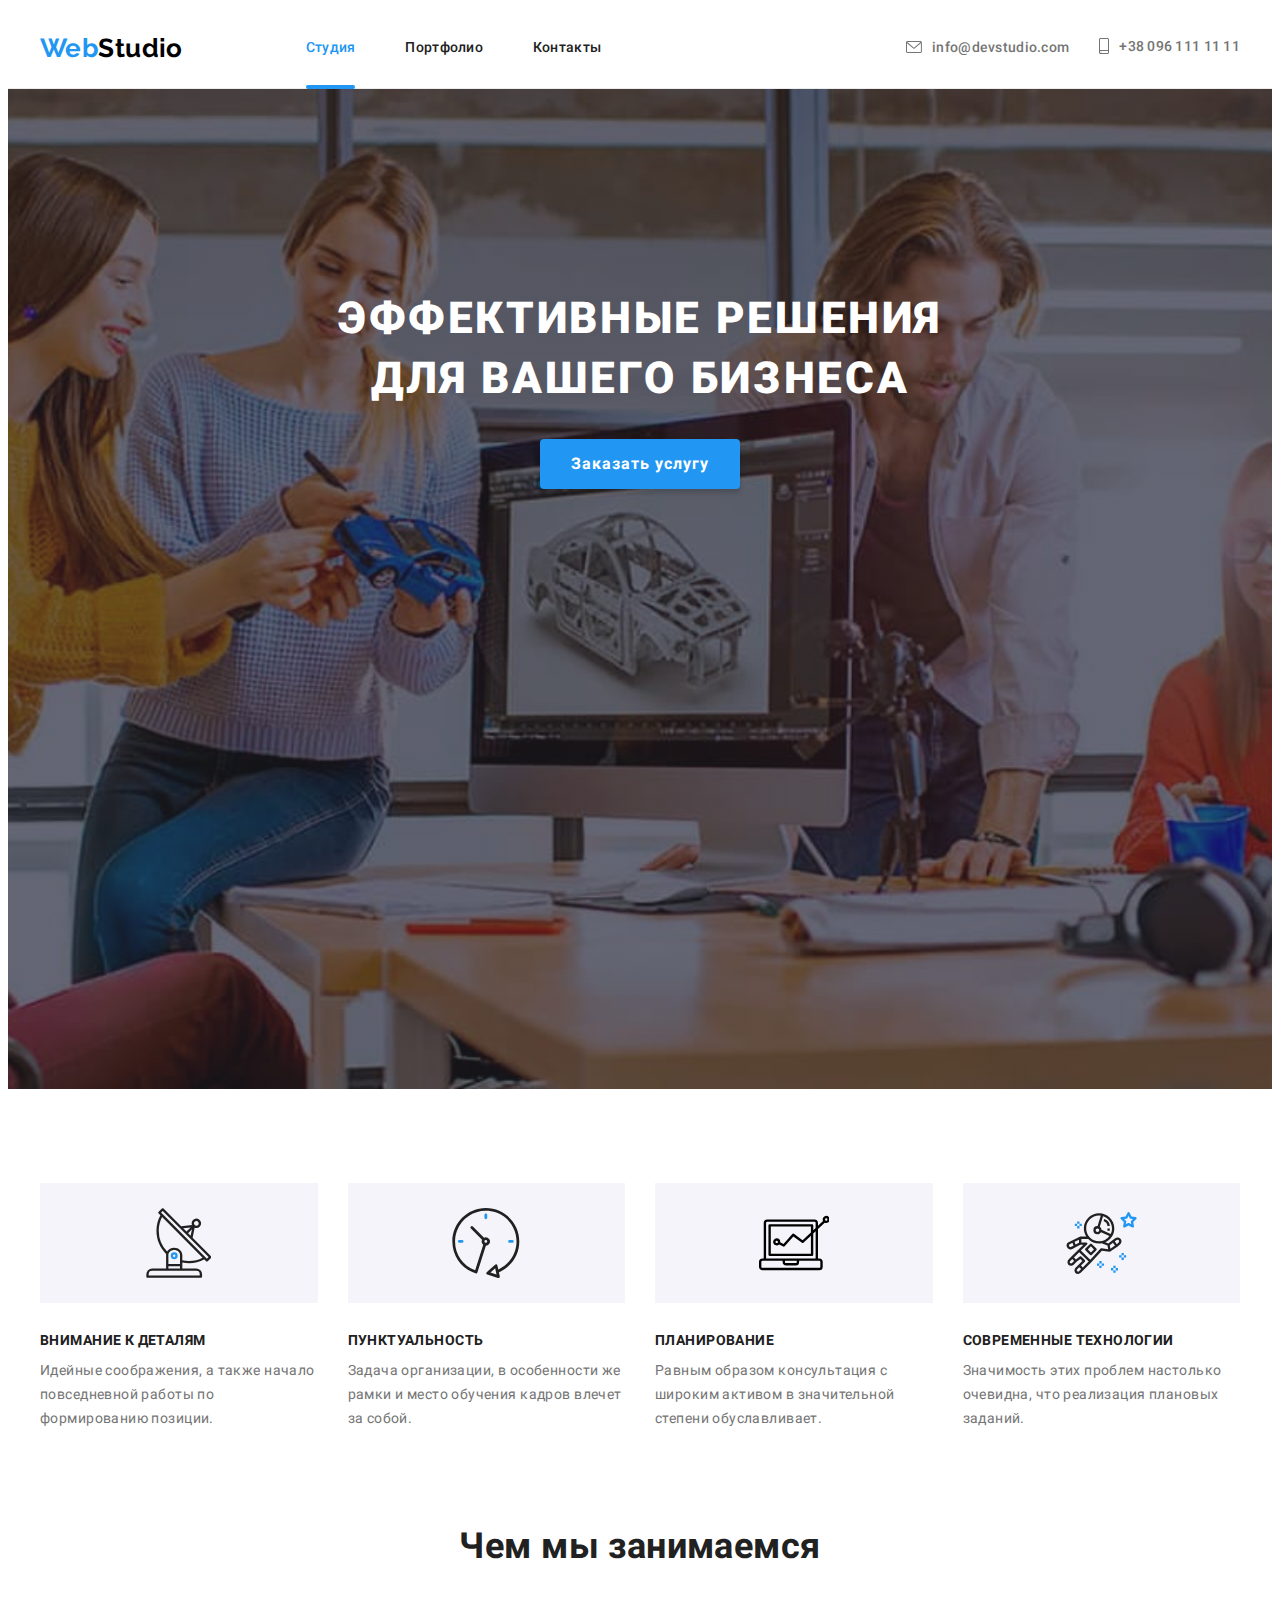
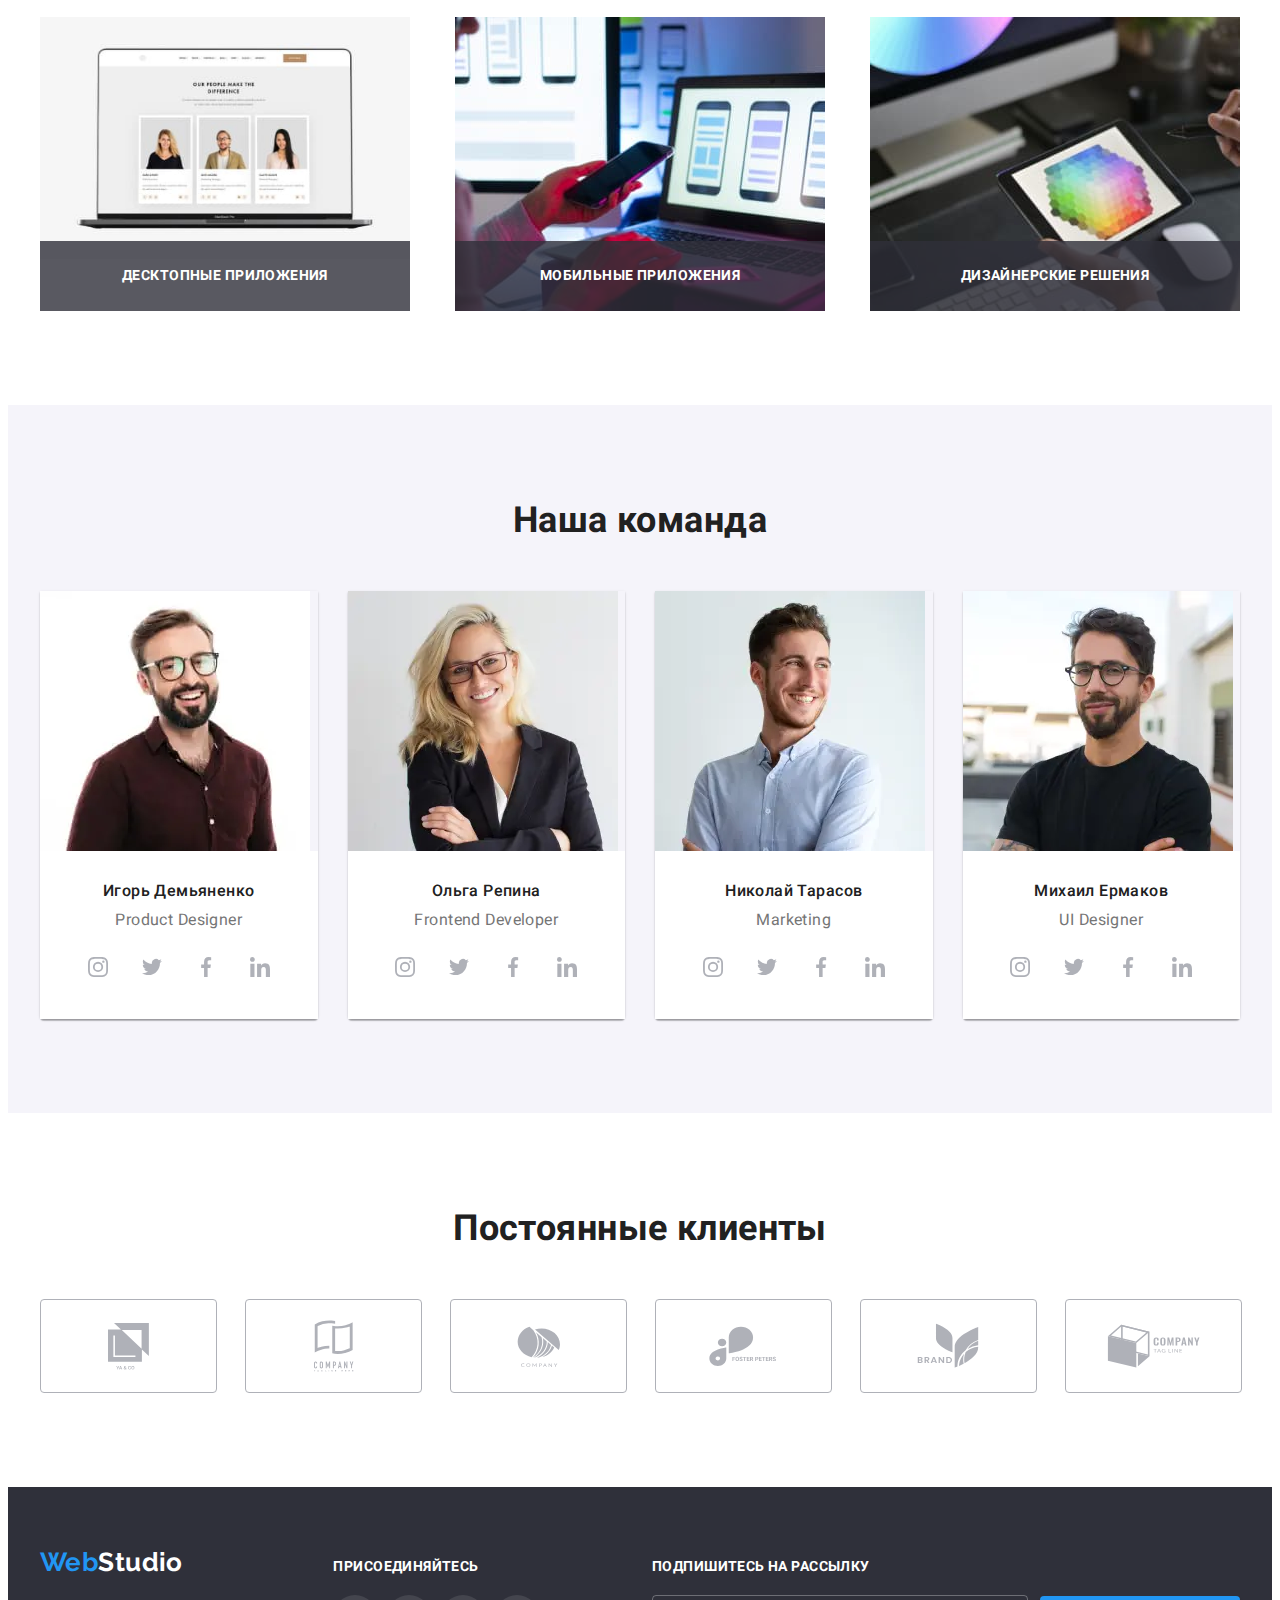
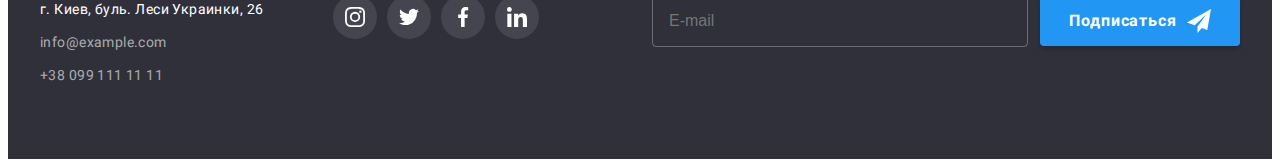
==== commit 9d86ea35: "Fixed all bugs" ====
--- a/index.html
+++ b/index.html
@@ -74,7 +74,7 @@
             </li>
 
             <li class="contact__item">
-              <a href="tel:+380961111111" class="contact__link">
+              <a href="tel:+380961111111" class="contact__link contact__link--accent">
                 <svg class="contact__icon contact__icon--prepend" width="10" height="16">
                   <use href="./images/icons.svg#icon-smartphone"></use>
                 </svg>
--- a/css/main.min.css
+++ b/css/main.min.css
@@ -2,5 +2,5 @@
     0px 2px 1px rgba(0, 0, 0, 0.2);--shadow-btn: 0px 4px 4px rgba(0, 0, 0, 0.15);--shadow-btn-filter: 0px 3px 1px rgba(0, 0, 0, 0.1), 0px 1px 2px rgba(0, 0, 0, 0.08),
     0px 2px 2px rgba(0, 0, 0, 0.12);--shadow-modal: 0px 1px 3px rgba(0, 0, 0, 0.12), 0px 1px 1px rgba(0, 0, 0, 0.14),
     0px 2px 1px rgba(0, 0, 0, 0.2);--shadow-menu-mobile: 0px 4px 8px rgba(0, 0, 0, 0.04), 0px 2px 4px rgba(0, 0, 0, 0.08),
-    0px 1px 3px rgba(0, 0, 0, 0.16);--timing-primary: cubic-bezier(0.4, 0, 0.2, 1);--width-card-768: 354px;--width-container-480: 480px;--width-container-768: 768px;--width-container-1200: 1200px;--width-page: 1600px;--width-form-modal-under-1200: 370px;--width-form-modal-1200: 448px}@font-face{font-family:'Raleway';src:url("../../fonts/Raleway-Bold.eot");src:local("вє"),url("../../fonts/Raleway-Bold.woff") format("woff"),url("../../fonts/Raleway-Bold.ttf") format("truetype"),url("../../fonts/Raleway-Bold.svg") format("svg");font-weight:700;font-style:normal}@font-face{font-family:'Roboto';src:url("../../fonts/Roboto-Regular.eot");src:local("вє"),url("../../fonts/Roboto-Regular.woff") format("woff"),url("../../fonts/Roboto-Regular.ttf") format("truetype"),url("../../font/Roboto-Regular.svg") format("svg");font-weight:normal;font-style:normal}@font-face{font-family:'Roboto';src:url("../../fonts/Roboto-Medium.eot");src:local("вє"),url("../../fonts/Roboto-Medium.woff") format("woff"),url("../../fonts/Roboto-Medium.ttf") format("truetype"),url("../../fonts/Roboto-Medium.svg") format("svg");font-weight:500;font-style:normal}@font-face{font-family:'Roboto';src:url("../../fonts/Roboto-Bold.eot");src:local("вє"),url("../../fonts/Roboto-Bold.woff") format("woff"),url("../../fonts/Roboto-Bold.ttf") format("truetype"),url("../../fonts/Roboto-Bold.svg") format("svg");font-weight:700;font-style:normal}@font-face{font-family:'Roboto';src:url("../../fonts/Roboto-Black.eot");src:local("вє"),url("../../fonts/Roboto-Black.woff") format("woff"),url("../../fonts/Roboto-Black.ttf") format("truetype"),url("../../fonts/Roboto-Black.svg") format("svg");font-weight:900;font-style:normal}body{font-family:var(--font-family-primary);background-color:var(--bg-page);color:var(--color-p);font-size:var(--font-size-primary);letter-spacing:var(--letter-spacing-primary);line-height:var(--line-height-primary)}.body-fixed{position:fixed;width:100%}h1,h2,h3,p,ul,li{margin:0}ul,li{list-style:none;text-decoration:none;padding:0}img{display:block;max-width:100%;height:auto}a{text-decoration:none;color:inherit}address{font-style:normal}button{padding:0;border:none;font:inherit;color:inherit;background-color:transparent;cursor:pointer}*:focus-visible{outline:none}.visually-hidden{position:absolute;width:1px;height:1px;margin:-1px;border:0;padding:0;white-space:nowrap;-webkit-clip-path:inset(100%);clip-path:inset(100%);clip:rect(0 0 0 0);overflow:hidden}.social__icon,.modal__close-icon,.clientage__icon{display:block;fill:currentColor}.social__cta,.sign-up__cta{display:block;text-transform:uppercase;margin-bottom:20px}.department__title,.staff__title,.clientage__title{font-weight:700;font-size:28px;line-height:1.17;color:var(--color-h-second);margin-bottom:30px}@media screen and (min-width: 1200px){.department__title,.staff__title,.clientage__title{font-size:36px;margin-bottom:50px}}.button{display:-webkit-box;display:-ms-flexbox;display:flex;-webkit-box-pack:center;-ms-flex-pack:center;justify-content:center;-webkit-box-align:center;-ms-flex-align:center;align-items:center;min-width:200px;height:50px;padding:0;font-weight:700;font-size:16px;line-height:1.875;letter-spacing:0.06em;color:var(--color-btn-submit-modal);-webkit-box-shadow:var(--shadow-btn);box-shadow:var(--shadow-btn);background-color:var(--color-accent);border:none;border-radius:var(--radius-board-primary);cursor:pointer;-webkit-transition:background-color var(--duration-primary) var(--timing-primary);transition:background-color var(--duration-primary) var(--timing-primary)}.button:hover,.button:focus{background-color:var(--bg-btn-hover)}.section{max-width:1600px;margin:0 auto;text-align:center;padding-top:var(--padding-section-under-1200);padding-bottom:var(--padding-section-under-1200)}@media screen and (min-width: 1200px){.section{padding-top:var(--padding-section-1200);padding-bottom:var(--padding-section-1200)}}.container{width:100%;padding-left:var(--padding-container);padding-right:var(--padding-container);margin-left:auto;margin-right:auto;outline:1px solid tomato}@media screen and (min-width: 480px){.container{max-width:var(--width-container-480)}}@media screen and (min-width: 768px){.container{max-width:var(--width-container-768)}}@media screen and (min-width: 1200px){.container{max-width:var(--width-container-1200)}}.social{color:var(--color-cta-footer)}.social__list,.social__item{display:-webkit-box;display:-ms-flexbox;display:flex;-webkit-box-pack:center;-ms-flex-pack:center;justify-content:center;-webkit-box-align:center;-ms-flex-align:center;align-items:center}.social__item:not(:last-child){margin-right:10px}.social__link{display:block;list-style:none;padding:0;margin:0;color:inherit;border:none;border-radius:50%;background-color:var(--bg-social-icon-footer);padding:12px;-webkit-transition:background-color var(--duration-primary) var(--timing-primary);transition:background-color var(--duration-primary) var(--timing-primary)}.social__link:hover,.social__link:focus{background-color:var(--color-accent)}.social__link--refill{color:var(--color-icon-social-staff);-webkit-transition:color var(--duration-primary) var(--timing-primary);transition:color var(--duration-primary) var(--timing-primary)}.social__link--refill:hover,.social__link--refill:focus{color:var(--color-icon-social-staff-hover)}.header{width:100%;max-width:1600px;margin-left:auto;margin-right:auto;background-color:var(--bg-header);border-bottom:1px solid var(--color-board-header)}@media screen and (max-width: 767px){.header{padding-top:16px;padding-bottom:16px}}@media screen and (max-width: 767px){.header__container{position:relative}}@media screen and (min-width: 768px){.header__container{display:-webkit-box;display:-ms-flexbox;display:flex;-webkit-box-pack:start;-ms-flex-pack:start;justify-content:start;-webkit-box-align:center;-ms-flex-align:center;align-items:center}}.menu__button{display:none;z-index:2}@media screen and (max-width: 767px){.menu__button{position:absolute;top:50%;right:0px;-webkit-transform:translateY(-50%);transform:translateY(-50%);padding:0;margin:0;border:none;display:-webkit-box;display:-ms-flexbox;display:flex;-webkit-box-pack:center;-ms-flex-pack:center;justify-content:center;-webkit-box-align:center;-ms-flex-align:center;align-items:center;width:40px;height:40px;background-color:transparent;border:none;color:var(--color-icon-menu-mobile);cursor:pointer}}.menu__button:hover,.menu__button:focus{color:var(--color-accent)}.menu__icon-close{display:block;width:19px;height:19px;opacity:0;fill:currentColor;-webkit-transition:opacity var(--duration-primary) var(--timing-primary);transition:opacity var(--duration-primary) var(--timing-primary)}.menu__button.is-open .menu__icon-close{opacity:1}.menu__icon-menu{display:block;width:24px;height:16px;opacity:1;fill:currentColor;-webkit-transition:opacity var(--duration-primary) var(--timing-primary);transition:opacity var(--duration-primary) var(--timing-primary)}.menu__button.is-open .menu__icon-menu{opacity:0}@media screen and (min-width: 768px){.menu__container{display:-webkit-box;display:-ms-flexbox;display:flex;-webkit-box-pack:start;-ms-flex-pack:start;justify-content:start;-webkit-box-align:center;-ms-flex-align:center;align-items:center;text-align:left;height:100%}}@media screen and (max-width: 767px){.menu__container{display:none}}@media screen and (max-width: 767px){.menu__container.is-open{position:fixed;top:0;left:0;width:calc(100vw);z-index:1;display:-webkit-box;display:-ms-flexbox;display:flex;-webkit-box-pack:start;-ms-flex-pack:start;justify-content:start;-webkit-box-align:start;-ms-flex-align:start;align-items:flex-start;-webkit-box-orient:vertical;-webkit-box-direction:normal;-ms-flex-direction:column;flex-direction:column;background-color:var(--bg-menu-mobile);-webkit-box-shadow:var(--shadow-menu-mobile);box-shadow:var(--shadow-menu-mobile);padding:var(--padding-menu-mobile)}}@media screen and (min-width: 768px){.menu__container.is-open{display:-webkit-box;display:-ms-flexbox;display:flex;-webkit-box-pack:start;-ms-flex-pack:start;justify-content:start;-webkit-box-align:center;-ms-flex-align:center;align-items:center;text-align:left}}.container__logo{margin-right:auto}@media screen and (max-width: 767px){.container__contact{margin-top:306px;margin-bottom:64px}}@media screen and (min-width: 768px){.container__contact{margin-left:84px}}@media screen and (min-width: 1200px){.container__contact{margin-left:305px}}.logo{display:block;font-family:var(--font-family-secondary);font-size:24px;font-weight:700;line-height:1.17;color:var(--color-logo-header);text-decoration:none}@media screen and (min-width: 1200px){.logo{font-size:26px;line-height:1.19}}.logo--accent{color:var(--color-accent)}.footer__logo{color:var(--color-logo-footer);margin-bottom:20px}@media screen and (min-width: 1200px){.footer__logo{font-size:26px;line-height:1.19}}@media screen and (min-width: 768px){.navigation__list{display:-webkit-box;display:-ms-flexbox;display:flex;-webkit-box-pack:start;-ms-flex-pack:start;justify-content:start;-webkit-box-align:center;-ms-flex-align:center;align-items:center}}@media screen and (max-width: 767px){.navigation__item+.navigation__item{margin-top:32px}}@media screen and (min-width: 768px){.navigation__item+.navigation__item{margin-left:var(--margin-menu-item)}}.navigation__link{text-decoration:none;font-weight:500;letter-spacing:0.02em;color:var(--color-menu-header);-webkit-transition:color var(--duration-primary) var(--timing-primary);transition:color var(--duration-primary) var(--timing-primary)}.navigation__link--current{color:var(--color-accent)}.navigation__link:hover,.navigation__link:focus{color:var(--color-accent)}@media screen and (max-width: 767px){.navigation__link{font-size:40px;line-height:1.175}}@media screen and (min-width: 768px){.navigation__link{position:relative;display:-webkit-box;display:-ms-flexbox;display:flex;-webkit-box-pack:start;-ms-flex-pack:start;justify-content:start;-webkit-box-align:center;-ms-flex-align:center;align-items:center;padding:32px 0}}@media screen and (min-width: 768px){.navigation__link--current::after{position:absolute;left:0;bottom:-1px;content:'';background-color:var(--color-accent);border-radius:2px;height:4px;width:100%}}@media screen and (max-width: 767px){.contact__list{display:-webkit-box;display:-ms-flexbox;display:flex;-webkit-box-pack:start;-ms-flex-pack:start;justify-content:start;-webkit-box-align:start;-ms-flex-align:start;align-items:flex-start;-webkit-box-orient:vertical;-webkit-box-direction:reverse;-ms-flex-direction:column-reverse;flex-direction:column-reverse}}@media screen and (min-width: 768px) and (max-width: 1199px){.contact__list{display:-webkit-box;display:-ms-flexbox;display:flex;-webkit-box-pack:start;-ms-flex-pack:start;justify-content:start;-webkit-box-align:start;-ms-flex-align:start;align-items:flex-start;-webkit-box-orient:vertical;-webkit-box-direction:normal;-ms-flex-direction:column;flex-direction:column}}@media screen and (min-width: 1200px){.contact__list{display:-webkit-box;display:-ms-flexbox;display:flex;-webkit-box-pack:start;-ms-flex-pack:start;justify-content:start;-webkit-box-align:center;-ms-flex-align:center;align-items:center;height:100%}}@media screen and (min-width: 768px) and (max-width: 1199px){.contact__item+.contact__item{margin-top:10px}}@media screen and (min-width: 1200px){.contact__item+.contact__item{margin-left:var(--margin-contact-item);height:100%}}@media screen and (max-width: 767px){.contact__item:nth-child(1){font-size:24px;line-height:1.167;color:var(--color-link-header)}}@media screen and (max-width: 767px){.contact__item:nth-child(2){color:var(--color-accent);margin-bottom:32px;font-size:34px;line-height:1.176}}.contact__link{font-weight:500;letter-spacing:0.02em;color:var(--color-link-header);text-decoration:none;-webkit-transition:color var(--duration-primary) var(--timing-primary);transition:color var(--duration-primary) var(--timing-primary)}.contact__link:hover,.contact__link:focus{color:var(--color-accent)}@media screen and (min-width: 768px){.contact__link{display:-webkit-inline-box;display:-ms-inline-flexbox;display:inline-flex;-webkit-box-pack:start;-ms-flex-pack:start;justify-content:start;-webkit-box-align:center;-ms-flex-align:center;align-items:center;font-size:14px;line-height:1.143}}@media screen and (min-width: 1200px){.contact__link{display:-webkit-inline-box;display:-ms-inline-flexbox;display:inline-flex;-webkit-box-pack:start;-ms-flex-pack:start;justify-content:start;-webkit-box-align:center;-ms-flex-align:center;align-items:center;height:100%;font-size:14px;line-height:1.143}}@media screen and (max-width: 767px){.contact__icon{display:none}}@media screen and (min-width: 768px){.contact__icon{display:block;fill:currentColor}}@media screen and (min-width: 768px){.contact__icon--prepend{margin-right:10px}}.social-string{display:none}@media screen and (max-width: 767px){.social-string{display:-webkit-box;display:-ms-flexbox;display:flex;-webkit-box-pack:start;-ms-flex-pack:start;justify-content:start;-webkit-box-align:center;-ms-flex-align:center;align-items:center;margin-left:-10px}}.social-string__item+.social-string__item{border-left:1px solid var(--color-board-input-modal)}.social-string__link{display:inline-block;text-decoration:none;padding:0 10px;background-color:transparent;font-weight:500;font-size:18px;line-height:1.222;letter-spacing:0.02em;color:var(--color-accent)}.hero__section{max-width:1600px;height:400px;background-position:center;background-size:cover;background-color:var(--bg-hero);color:var(--color-title-hero);text-align:center;padding-top:var(--padding-hero-under-1200);padding-bottom:var(--padding-hero-under-1200)}@media screen and (max-width: 479px){.hero__section{max-width:480px;background-image:-webkit-gradient(linear, left top, left bottom, from(rgba(47,48,58,0.4)), to(rgba(47,48,58,0.4))),url("../images/hero-480.jpeg");background-image:linear-gradient(rgba(47,48,58,0.4), rgba(47,48,58,0.4)),url("../images/hero-480.jpeg")}}@media screen and (max-width: 479px) and (min-device-pixel-ratio: 2), screen and (max-width: 479px) and (-webkit-min-device-pixel-ratio: 2), screen and (max-width: 479px) and (min-resolution: 192dpi), screen and (max-width: 479px) and (min-resolution: 2dppx){.hero__section{background-image:-webkit-gradient(linear, left top, left bottom, from(rgba(47,48,58,0.4)), to(rgba(47,48,58,0.4))),url("../images/hero-960.jpeg");background-image:linear-gradient(rgba(47,48,58,0.4), rgba(47,48,58,0.4)),url("../images/hero-960.jpeg")}}@media screen and (min-width: 480px) and (max-width: 767px){.hero__section{max-width:768px;background-image:-webkit-gradient(linear, left top, left bottom, from(rgba(47,48,58,0.4)), to(rgba(47,48,58,0.4))),url("../images/hero-768.jpeg");background-image:linear-gradient(rgba(47,48,58,0.4), rgba(47,48,58,0.4)),url("../images/hero-768.jpeg")}}@media screen and (min-width: 480px) and (max-width: 767px) and (min-device-pixel-ratio: 2), screen and (min-width: 480px) and (max-width: 767px) and (-webkit-min-device-pixel-ratio: 2), screen and (min-width: 480px) and (max-width: 767px) and (min-resolution: 192dpi), screen and (min-width: 480px) and (max-width: 767px) and (min-resolution: 2dppx){.hero__section{background-image:-webkit-gradient(linear, left top, left bottom, from(rgba(47,48,58,0.4)), to(rgba(47,48,58,0.4))),url("../images/hero-1536.jpeg");background-image:linear-gradient(rgba(47,48,58,0.4), rgba(47,48,58,0.4)),url("../images/hero-1536.jpeg")}}@media screen and (min-width: 768px){.hero__section{max-width:1600px;background-image:-webkit-gradient(linear, left top, left bottom, from(rgba(47,48,58,0.4)), to(rgba(47,48,58,0.4))),url("../images/hero-1600.jpeg");background-image:linear-gradient(rgba(47,48,58,0.4), rgba(47,48,58,0.4)),url("../images/hero-1600.jpeg")}}@media screen and (min-width: 768px) and (min-device-pixel-ratio: 2), screen and (min-width: 768px) and (-webkit-min-device-pixel-ratio: 2), screen and (min-width: 768px) and (min-resolution: 192dpi), screen and (min-width: 768px) and (min-resolution: 2dppx){.hero__section{background-image:-webkit-gradient(linear, left top, left bottom, from(rgba(47,48,58,0.4)), to(rgba(47,48,58,0.4))),url("../images/hero-3200.jpeg");background-image:linear-gradient(rgba(47,48,58,0.4), rgba(47,48,58,0.4)),url("../images/hero-3200.jpeg")}}@media screen and (min-width: 1200px){.hero__section{padding-top:var(--padding-hero-1200);padding-bottom:var(--padding-hero-1200);height:600px}}.hero__container{display:-webkit-box;display:-ms-flexbox;display:flex;-webkit-box-pack:start;-ms-flex-pack:start;justify-content:start;-webkit-box-align:center;-ms-flex-align:center;align-items:center;-webkit-box-orient:vertical;-webkit-box-direction:normal;-ms-flex-direction:column;flex-direction:column}.hero__title{font-weight:900;font-size:26px;line-height:1.615;letter-spacing:0.06em;text-transform:uppercase;margin-bottom:30px}@media screen and (min-width: 1200px){.hero__title{font-size:44px;line-height:1.36}}.backdrop{position:fixed;top:0;left:0;width:100%;min-height:100%;background-color:var(--bg-backdrop);visibility:visible;-webkit-transition:visibility var(--duration-primary) var(--timing-primary);transition:visibility var(--duration-primary) var(--timing-primary)}.backdrop--is-hidden{visibility:hidden;pointer-events:none;-webkit-transition:visibility var(--duration-primary) var(--timing-primary);transition:visibility var(--duration-primary) var(--timing-primary)}.modal{position:relative;padding:var(--padding-modal);background-color:var(--bg-modal);border-radius:var(--radius-board-primary);-webkit-box-shadow:var(--shadow-modal);box-shadow:var(--shadow-modal)}.modal__close-btn{position:absolute;top:8px;right:8px;display:-webkit-box;display:-ms-flexbox;display:flex;-webkit-box-pack:center;-ms-flex-pack:center;justify-content:center;-webkit-box-align:center;-ms-flex-align:center;align-items:center;width:30px;height:30px;margin:0;padding:0;color:var(--color-btn-close);border:1px solid var(--color-board-btn-close);border-radius:50%;cursor:pointer;background-color:transparent;-webkit-transition:color var(--duration-primary) var(--timing-primary);transition:color var(--duration-primary) var(--timing-primary)}.modal__close-btn:hover,.modal__close-btn:focus{color:var(--color-accent)}.backdrop--is-hidden .modal{position:absolute;top:50%;left:50%;-webkit-transform:translate(-50%, -50%) scale(0.2);transform:translate(-50%, -50%) scale(0.2);opacity:0}.backdrop__modal{position:absolute;top:50%;left:50%;-webkit-transform:translate(-50%, -50%) scale(1);transform:translate(-50%, -50%) scale(1);opacity:1;-webkit-transition:opacity var(--duration-primary) var(--timing-primary),-webkit-transform var(--duration-primary) var(--timing-primary);transition:opacity var(--duration-primary) var(--timing-primary),-webkit-transform var(--duration-primary) var(--timing-primary);transition:opacity var(--duration-primary) var(--timing-primary),transform var(--duration-primary) var(--timing-primary);transition:opacity var(--duration-primary) var(--timing-primary),transform var(--duration-primary) var(--timing-primary),-webkit-transform var(--duration-primary) var(--timing-primary)}.form{display:-webkit-box;display:-ms-flexbox;display:flex;-webkit-box-pack:start;-ms-flex-pack:start;justify-content:start;-webkit-box-align:center;-ms-flex-align:center;align-items:center;-webkit-box-orient:vertical;-webkit-box-direction:normal;-ms-flex-direction:column;flex-direction:column;width:var(--width-form-modal-under-1200);text-align:left;padding:0;margin:0}@media screen and (max-width: 479px){.form{width:calc(100vw - 80px)}}@media screen and (min-width: 1200px){.form{width:var(--width-form-modal-1200)}}.form__title{font-weight:700;font-size:20px;line-height:1.5;text-align:center;color:var(--color-title-modal);margin-bottom:12px}@media screen and (min-width: 1200px){.form__title{line-height:1.17}}.form__field-group{width:100%;font-size:16px;line-height:1.125;margin-bottom:20px}.form__field{position:relative;width:100%;margin-bottom:10px}.form__field:focus-within>.form__icon{fill:var(--color-accent)}.form__label{display:block;font-size:12px;line-height:1.17;letter-spacing:0.01em;color:var(--color-label-modal);padding:0;margin-bottom:4px}.form__input{width:100%;min-height:40px;border:1px solid var(--color-board-input-modal);border-radius:var(--radius-board-primary);padding-left:42px;color:var(--color-text-modal);-webkit-transition:border var(--duration-primary) var(--timing-primary);transition:border var(--duration-primary) var(--timing-primary)}.form__input:focus-within{border:1px solid var(--color-board-input-modal-accent)}.form__icon{display:block;position:absolute;left:12px;top:50%;-webkit-transform:translateY(-50%);transform:translateY(-50%);fill:var(--color-icon-modal);-webkit-transition:fill var(--duration-primary) var(--timing-primary);transition:fill var(--duration-primary) var(--timing-primary)}.form__textarea{display:block;width:100%;min-height:120px;border:1px solid var(--color-board-input-modal);border-radius:var(--radius-board-primary);color:var(--color-text-modal);padding:12px 16px;margin:0;resize:none;-webkit-transition:border var(--duration-primary) var(--timing-primary);transition:border var(--duration-primary) var(--timing-primary)}.form__textarea:focus-within{border:1px solid var(--color-board-input-modal-accent)}.form__textarea::-webkit-input-placeholder{color:var(--color-placeholder-modal)}.form__textarea:-ms-input-placeholder{color:var(--color-placeholder-modal)}.form__textarea::-ms-input-placeholder{color:var(--color-placeholder-modal)}.form__textarea::placeholder{color:var(--color-placeholder-modal)}.form__checkbox-label{position:relative;display:-webkit-box;display:-ms-flexbox;display:flex;margin:0;padding:0;padding-left:24px;font-size:12px;line-height:1.25;letter-spacing:0.03em;color:var(--color-text-modal);margin-bottom:30px}@media screen and (max-width: 446px){.form__checkbox-label{font-size:10px;line-height:1.666}}@media screen and (max-width: 389px){.form__checkbox-label{font-size:9px;line-height:1.666}}@media screen and (min-width: 1200px){.form__checkbox-label{font-size:14px;line-height:1.071}}.form__checkbox-link{color:var(--color-accent);padding:0;margin:0}.form__custom-checkbox{position:absolute;top:50%;left:0;-webkit-transform:translateY(-50%);transform:translateY(-50%);display:block;z-index:-1}.form__icon-unchecked{opacity:1;-webkit-transition:opacity var(--duration-primary) var(--timing-primary);transition:opacity var(--duration-primary) var(--timing-primary)}.checkbox:checked+.form__custom-checkbox .form__icon-unchecked{opacity:0}.form__icon-checked{opacity:0;fill:var(--color-accent);-webkit-transition:opacity var(--duration-primary) var(--timing-primary);transition:opacity var(--duration-primary) var(--timing-primary)}.checkbox:checked+.form__custom-checkbox .form__icon-checked{opacity:1}@media screen and (min-width: 1200px){.achievement__section{padding-bottom:0}}@media screen and (min-width: 768px){.achievement__list{display:-webkit-box;display:-ms-flexbox;display:flex;-ms-flex-wrap:wrap;flex-wrap:wrap;margin-left:-30px;margin-top:-30px}}@media screen and (max-width: 479px){.achievement__item{width:100%}}@media screen and (min-width: 480px) and (max-width: 767px){.achievement__item+.achievement__item{margin-top:var(--gap-v)}}@media screen and (min-width: 480px) and (max-width: 767px){.achievement__item{width:450px}}@media screen and (min-width: 768px) and (max-width: 1199px){.achievement__item{-ms-flex-preferred-size:calc(100% / 2 - var(--gap-h));flex-basis:calc(100% / 2 - var(--gap-h));margin-left:var(--gap-v);margin-top:var(--gap-h)}}@media screen and (min-width: 1200px){.achievement__item{-ms-flex-preferred-size:calc(100% / 4 - var(--gap-h));flex-basis:calc(100% / 4 - var(--gap-h));margin-left:var(--gap-v);margin-top:var(--gap-h)}}.achievement__thumb{height:120px;display:-webkit-box;display:-ms-flexbox;display:flex;-webkit-box-pack:center;-ms-flex-pack:center;justify-content:center;-webkit-box-align:center;-ms-flex-align:center;align-items:center;background-color:var(--bg-achievement);margin-bottom:30px}.achievement__title{display:block;text-align:center;font-weight:700;font-size:14px;text-transform:uppercase;color:var(--color-h-second);margin-bottom:10px}@media screen and (min-width: 768px){.achievement__title{text-align:left}}.achievement__text{line-height:1.71;text-align:left}@media screen and (max-width: 1199px){.department{display:none}}.department__list{display:-webkit-box;display:-ms-flexbox;display:flex;-webkit-box-pack:justify;-ms-flex-pack:justify;justify-content:space-between;-webkit-box-align:stretch;-ms-flex-align:stretch;align-items:stretch}.department__item{position:relative}.department__subtitle{position:absolute;bottom:0;left:0;display:-webkit-box;display:-ms-flexbox;display:flex;-webkit-box-pack:center;-ms-flex-pack:center;justify-content:center;-webkit-box-align:center;-ms-flex-align:center;align-items:center;width:100%;height:70px;font-weight:700;font-size:14px;text-transform:uppercase;color:var(--color-department);background-color:var(--bg-department)}.staff{background-color:var(--bg-section-staff)}@media screen and (min-width: 768px){.staff__card-set{display:-webkit-box;display:-ms-flexbox;display:flex;-webkit-box-pack:center;-ms-flex-pack:center;justify-content:center;-webkit-box-align:center;-ms-flex-align:center;align-items:center;-ms-flex-wrap:wrap;flex-wrap:wrap;margin-left:-30px;margin-top:-30px}}.staff__card{border-radius:0px 0px 4px 4px;-webkit-box-shadow:var(--shadow-card-staff);box-shadow:var(--shadow-card-staff)}@media screen and (max-width: 479px){.staff__card{width:100%}}@media screen and (min-width: 480px) and (max-width: 767px){.staff__card{width:450px}}@media screen and (max-width: 767px){.staff__card+.staff__card{margin-top:var(--gap-v)}}@media screen and (min-width: 768px) and (max-width: 1199px){.staff__card{-ms-flex-preferred-size:calc(100% / 2 - var(--gap-v));flex-basis:calc(100% / 2 - var(--gap-v));margin-left:var(--gap-v);margin-top:var(--gap-h)}}@media screen and (min-width: 1200px){.staff__card{-ms-flex-preferred-size:calc(100% / 4 - var(--gap-v));flex-basis:calc(100% / 4 - var(--gap-v));margin-left:var(--gap-v);margin-top:var(--gap-h)}}@media screen and (max-width: 479px){.staff__thumb{width:100%}}@media screen and (min-width: 480px){.staff__thumb{width:450px}}@media screen and (min-width: 678px){.staff__thumb{width:354px}}@media screen and (min-width: 1200px){.staff__thumb{width:270px}}.staff__description{background-color:var(--bg-card-staff);padding-top:30px;padding-bottom:24px}@media screen and (min-width: 1200px){.staff__description{padding-bottom:30px}}.staff__name{font-weight:500;font-size:16px;line-height:1.19;color:var(--color-h-third);margin-bottom:10px}.staff__position{font-size:16px;line-height:1.19;color:var(--color-p);background-color:var(--bg-card-staff);margin-bottom:16px}.clientage__list{display:-webkit-box;display:-ms-flexbox;display:flex;-webkit-box-pack:center;-ms-flex-pack:center;justify-content:center;-webkit-box-align:center;-ms-flex-align:center;align-items:center;-ms-flex-wrap:wrap;flex-wrap:wrap;margin-left:-30px;margin-top:-30px}.clientage__item{-ms-flex-preferred-size:calc(100% / 2 - 30px);flex-basis:calc(100% / 2 - 30px);margin-left:var(--gap-h);margin-top:var(--gap-v)}@media screen and (min-width: 768px){.clientage__item{-ms-flex-preferred-size:calc(100% / 3 - 30px);flex-basis:calc(100% / 3 - 30px);margin-left:var(--gap-h);margin-top:var(--gap-v)}}@media screen and (min-width: 1200px){.clientage__item{-ms-flex-preferred-size:calc(100% / 6 - 30px);flex-basis:calc(100% / 6 - 30px);margin-left:var(--gap-h);margin-top:var(--gap-v)}}.clientage__link{display:-webkit-box;display:-ms-flexbox;display:flex;-webkit-box-pack:center;-ms-flex-pack:center;justify-content:center;-webkit-box-align:center;-ms-flex-align:center;align-items:center;list-style:none;margin:0;width:100%;height:92px;color:var(--color-icon-client);background-color:var(--bg-client);border:1px solid var(--color-board-client);border-radius:var(--radius-board-primary);-webkit-transition:color var(--duration-primary) var(--timing-primary),border var(--duration-primary) var(--timing-primary);transition:color var(--duration-primary) var(--timing-primary),border var(--duration-primary) var(--timing-primary)}.clientage__link:hover,.clientage__link:focus{color:var(--color-accent);border:1px solid var(--color-accent)}.portfolio__filter-set{display:-webkit-box;display:-ms-flexbox;display:flex;-webkit-box-pack:center;-ms-flex-pack:center;justify-content:center}.portfolio__filter-set--append{margin-bottom:25px}@media screen and (max-width: 767px){.portfolio__filter-set{-webkit-box-pack:start;-ms-flex-pack:start;justify-content:start;-ms-flex-wrap:wrap;flex-wrap:wrap}}@media screen and (min-width: 768px){.portfolio__filter-set--append{margin-bottom:30px}}@media screen and (min-width: 768px){.portfolio__filter-set--append{margin-bottom:50px}}.portfolio__filter:not(:last-child){margin-right:8px}@media screen and (max-width: 767px){.portfolio__filter{margin-bottom:15px}}.portfolio__button{background-color:var(--bg-btn-secondary);color:var(--color-btn-secondary);border:none;border-radius:4px;font-family:inherit;font-weight:500;font-size:16px;line-height:1.63;letter-spacing:0.06em;cursor:pointer;padding:6px 22px;-webkit-box-shadow:none;box-shadow:none;-webkit-transition:color var(--duration-primary) var(--timing-primary),background-color var(--duration-primary) var(--timing-primary),-webkit-box-shadow var(--duration-primary) var(--timing-primary);transition:color var(--duration-primary) var(--timing-primary),background-color var(--duration-primary) var(--timing-primary),-webkit-box-shadow var(--duration-primary) var(--timing-primary);transition:color var(--duration-primary) var(--timing-primary),background-color var(--duration-primary) var(--timing-primary),box-shadow var(--duration-primary) var(--timing-primary);transition:color var(--duration-primary) var(--timing-primary),background-color var(--duration-primary) var(--timing-primary),box-shadow var(--duration-primary) var(--timing-primary),-webkit-box-shadow var(--duration-primary) var(--timing-primary)}.portfolio__button--accent{background-color:var(--bg-btn-primary);color:var(--color-btn-primary)}.portfolio__button:hover,.portfolio__button:focus{background-color:var(--bg-btn-primary);color:var(--color-btn-primary);-webkit-box-shadow:var(--shadow-btn-filter);box-shadow:var(--shadow-btn-filter)}.portfolio__card-set{display:-webkit-box;display:-ms-flexbox;display:flex;-ms-flex-wrap:wrap;flex-wrap:wrap;margin-left:-30px;margin-top:-30px;text-align:left}.portfolio__card{margin-left:var(--gap-h);margin-top:var(--gap-v);-ms-flex-preferred-size:calc(100vw - 30px);flex-basis:calc(100vw - 30px)}@media screen and (min-width: 480px){.portfolio__card{-ms-flex-preferred-size:var(--width-container-480)-30px;flex-basis:var(--width-container-480)-30px}}@media screen and (min-width: 768px){.portfolio__card{-ms-flex-preferred-size:calc(100% / 2 - 30px);flex-basis:calc(100% / 2 - 30px)}}@media screen and (min-width: 1200px){.portfolio__card{-ms-flex-preferred-size:calc(100% / 3 - 30px);flex-basis:calc(100% / 3 - 30px)}}.portfolio__card-link{display:block;text-decoration:none;color:inherit;-webkit-transition:-webkit-box-shadow var(--duration-primary) var(--timing-primary);transition:-webkit-box-shadow var(--duration-primary) var(--timing-primary);transition:box-shadow var(--duration-primary) var(--timing-primary);transition:box-shadow var(--duration-primary) var(--timing-primary), -webkit-box-shadow var(--duration-primary) var(--timing-primary)}.portfolio__card-link:hover,.portfolio__card-link:focus{-webkit-box-shadow:1px 4px 6px 0px rgba(0,0,0,0.16),0px 4px 4px 0px rgba(0,0,0,0.06),0px 1px 1px 0px rgba(0,0,0,0.12);box-shadow:1px 4px 6px 0px rgba(0,0,0,0.16),0px 4px 4px 0px rgba(0,0,0,0.06),0px 1px 1px 0px rgba(0,0,0,0.12)}.potfolio__image-thumb{position:relative;overflow:hidden}.portfolio-img{width:100%}.portfolio__thumb-overlay{position:absolute;bottom:0;left:0;display:-webkit-box;display:-ms-flexbox;display:flex;-webkit-box-align:center;-ms-flex-align:center;align-items:center;width:100%;height:100%;color:var(--color-overlay-card-portfolio);background-color:var(--bg-overlay-card-portfolio);-webkit-transform:translatey(100%);transform:translatey(100%);-webkit-transition:-webkit-transform var(--duration-primary) var(--timing-primary);transition:-webkit-transform var(--duration-primary) var(--timing-primary);transition:transform var(--duration-primary) var(--timing-primary);transition:transform var(--duration-primary) var(--timing-primary), -webkit-transform var(--duration-primary) var(--timing-primary)}.portfolio__card-link:hover .portfolio__thumb-overlay,.portfolio__card-link:focus .portfolio__thumb-overlay{-webkit-transform:translatey(0);transform:translatey(0)}.portfolio__text-overlay{font-size:18px;line-height:1.555;padding:0 24px}.portfolio__card-area{border:1px solid var(--color-board-card);border-top:none;padding:20px 24px}.portfolio__card-title{font-weight:700;font-size:18px;line-height:2;letter-spacing:0.06em;color:var(--color-h-second);margin-bottom:4px}.portfolio__card-text{display:block;font-size:16px;line-height:1.88}.footer{width:100%;max-width:1600px;margin-left:auto;margin-right:auto;background-color:var(--bg-footer);padding-top:60px;padding-bottom:60px}.footer__container{text-align:center}@media screen and (min-width: 1200px){.footer__container{display:-webkit-box;display:-ms-flexbox;display:flex;-webkit-box-pack:start;-ms-flex-pack:start;justify-content:start;-webkit-box-align:baseline;-ms-flex-align:baseline;align-items:baseline;text-align:left}}@media screen and (min-width: 768px) and (max-width: 1199px){.container_align{display:-webkit-box;display:-ms-flexbox;display:flex;-webkit-box-pack:center;-ms-flex-pack:center;justify-content:center;-webkit-box-align:baseline;-ms-flex-align:baseline;align-items:baseline;margin-bottom:60px}}@media screen and (min-width: 768px) and (min-width: 1200px){.container_align{display:-webkit-box;display:-ms-flexbox;display:flex;-webkit-box-pack:center;-ms-flex-pack:center;justify-content:center;-webkit-box-align:baseline;-ms-flex-align:baseline;align-items:baseline}}@media screen and (max-width: 767px){.container__info{margin-bottom:60px}}@media screen and (min-width: 768px) and (max-width: 1199px){.container__info{width:354px;margin-bottom:0;max-width:var(--width-card-768);margin-right:var(--gap-v)}}@media screen and (min-width: 1200px){.container__info{margin-right:70px}}.container__social{margin-bottom:60px}@media screen and (min-width: 768px) and (max-width: 1190px){.container__social{width:354px;margin-bottom:0;max-width:var(--width-card-768);margin-right:var(--gap-v)}}@media screen and (min-width: 1200px){.container__sign-up{margin-left:auto}}.address__list{display:block;font-style:normal;margin:0}.address__postaddress{line-height:1.71;color:var(--color-addredd-footer);margin-bottom:9px}.address__email{display:block;text-decoration:none;color:var(--color-contact-footer);line-height:1.71;margin-bottom:9px;-webkit-transition:color var(--duration-primary) var(--timing-primary);transition:color var(--duration-primary) var(--timing-primary)}.address__email:hover,.address__email:focus{color:var(--color-accent)}.address__tel{text-decoration:none;color:var(--color-contact-footer);line-height:1.71;-webkit-transition:color var(--duration-primary) var(--timing-primary);transition:color var(--duration-primary) var(--timing-primary)}.address__tel:hover,.address__tel:focus{color:var(--color-accent)}.sign-up{color:var(--color-cta-footer)}@media screen and (max-width: 1199px){.sign-up__form{display:-webkit-box;display:-ms-flexbox;display:flex;-webkit-box-pack:start;-ms-flex-pack:start;justify-content:start;-webkit-box-align:center;-ms-flex-align:center;align-items:center;-webkit-box-orient:vertical;-webkit-box-direction:normal;-ms-flex-direction:column;flex-direction:column}}@media screen and (min-width: 1200px){.sign-up__form{display:-webkit-box;display:-ms-flexbox;display:flex;-webkit-box-pack:start;-ms-flex-pack:start;justify-content:start;-webkit-box-align:center;-ms-flex-align:center;align-items:center}}.sign-up__input{display:-webkit-box;display:-ms-flexbox;display:flex;-webkit-box-pack:start;-ms-flex-pack:start;justify-content:start;-webkit-box-align:center;-ms-flex-align:center;align-items:center;width:450px;height:50px;padding:0;padding-left:16px;font-size:16px;line-height:1.25;color:var(--color-input-footer);background-color:transparent;border:1px solid var(--color-board-input-footer);border-radius:var(--radius-board-primary)}@media screen and (max-width: 479px){.sign-up__input{width:100%}}@media screen and (max-width: 1199px){.sign-up__input{margin-bottom:20px}}@media screen and (min-width: 1200px){.sign-up__input{width:358px;margin-right:12px}}.sign-up__icon{display:inline-block;fill:var(--color-btn-submit-modal)}.sign-up__icon--append{margin-left:10px}
+    0px 1px 3px rgba(0, 0, 0, 0.16);--timing-primary: cubic-bezier(0.4, 0, 0.2, 1);--width-card-768: 354px;--width-container-480: 480px;--width-container-768: 768px;--width-container-1200: 1200px;--width-page: 1600px;--width-form-modal-under-1200: 370px;--width-form-modal-1200: 448px}@font-face{font-family:'Raleway';src:url("../../fonts/Raleway-Bold.eot");src:local("вє"),url("../../fonts/Raleway-Bold.woff") format("woff"),url("../../fonts/Raleway-Bold.ttf") format("truetype"),url("../../fonts/Raleway-Bold.svg") format("svg");font-weight:700;font-style:normal}@font-face{font-family:'Roboto';src:url("../../fonts/Roboto-Regular.eot");src:local("вє"),url("../../fonts/Roboto-Regular.woff") format("woff"),url("../../fonts/Roboto-Regular.ttf") format("truetype"),url("../../font/Roboto-Regular.svg") format("svg");font-weight:normal;font-style:normal}@font-face{font-family:'Roboto';src:url("../../fonts/Roboto-Medium.eot");src:local("вє"),url("../../fonts/Roboto-Medium.woff") format("woff"),url("../../fonts/Roboto-Medium.ttf") format("truetype"),url("../../fonts/Roboto-Medium.svg") format("svg");font-weight:500;font-style:normal}@font-face{font-family:'Roboto';src:url("../../fonts/Roboto-Bold.eot");src:local("вє"),url("../../fonts/Roboto-Bold.woff") format("woff"),url("../../fonts/Roboto-Bold.ttf") format("truetype"),url("../../fonts/Roboto-Bold.svg") format("svg");font-weight:700;font-style:normal}@font-face{font-family:'Roboto';src:url("../../fonts/Roboto-Black.eot");src:local("вє"),url("../../fonts/Roboto-Black.woff") format("woff"),url("../../fonts/Roboto-Black.ttf") format("truetype"),url("../../fonts/Roboto-Black.svg") format("svg");font-weight:900;font-style:normal}body{font-family:var(--font-family-primary);background-color:var(--bg-page);color:var(--color-p);font-size:var(--font-size-primary);letter-spacing:var(--letter-spacing-primary);line-height:var(--line-height-primary)}.body-fixed{position:fixed;width:100%}h1,h2,h3,p,ul,li{margin:0}ul,li{list-style:none;text-decoration:none;padding:0}img{display:block;max-width:100%;height:auto}a{text-decoration:none;color:inherit}address{font-style:normal}button{padding:0;border:none;font:inherit;color:inherit;background-color:transparent;cursor:pointer}*:focus-visible{outline:none}.visually-hidden{position:absolute;width:1px;height:1px;margin:-1px;border:0;padding:0;white-space:nowrap;-webkit-clip-path:inset(100%);clip-path:inset(100%);clip:rect(0 0 0 0);overflow:hidden}.social__icon,.modal__close-icon,.clientage__icon{display:block;fill:currentColor}.social__cta,.sign-up__cta{display:block;text-transform:uppercase;margin-bottom:20px}.department__title,.staff__title,.clientage__title{font-weight:700;font-size:28px;line-height:1.17;color:var(--color-h-second);margin-bottom:30px}@media screen and (min-width: 1200px){.department__title,.staff__title,.clientage__title{font-size:36px;margin-bottom:50px}}.button{display:-webkit-box;display:-ms-flexbox;display:flex;-webkit-box-pack:center;-ms-flex-pack:center;justify-content:center;-webkit-box-align:center;-ms-flex-align:center;align-items:center;min-width:200px;height:50px;padding:0;font-weight:700;font-size:16px;line-height:1.875;letter-spacing:0.06em;color:var(--color-btn-submit-modal);-webkit-box-shadow:var(--shadow-btn);box-shadow:var(--shadow-btn);background-color:var(--color-accent);border:none;border-radius:var(--radius-board-primary);cursor:pointer;-webkit-transition:background-color var(--duration-primary) var(--timing-primary);transition:background-color var(--duration-primary) var(--timing-primary)}.button:hover,.button:focus{background-color:var(--bg-btn-hover)}.section{max-width:1600px;margin:0 auto;text-align:center;padding-top:var(--padding-section-under-1200);padding-bottom:var(--padding-section-under-1200)}@media screen and (min-width: 1200px){.section{padding-top:var(--padding-section-1200);padding-bottom:var(--padding-section-1200)}}.container{width:100%;padding-left:var(--padding-container);padding-right:var(--padding-container);margin-left:auto;margin-right:auto}@media screen and (min-width: 480px){.container{max-width:var(--width-container-480)}}@media screen and (min-width: 768px){.container{max-width:var(--width-container-768)}}@media screen and (min-width: 1200px){.container{max-width:var(--width-container-1200)}}.social{color:var(--color-cta-footer)}.social__list,.social__item{display:-webkit-box;display:-ms-flexbox;display:flex;-webkit-box-pack:center;-ms-flex-pack:center;justify-content:center;-webkit-box-align:center;-ms-flex-align:center;align-items:center}.social__item:not(:last-child){margin-right:10px}.social__link{display:block;list-style:none;padding:0;margin:0;color:inherit;border:none;border-radius:50%;background-color:var(--bg-social-icon-footer);padding:12px;-webkit-transition:background-color var(--duration-primary) var(--timing-primary);transition:background-color var(--duration-primary) var(--timing-primary)}.social__link:hover,.social__link:focus{background-color:var(--color-accent)}.social__link--refill{color:var(--color-icon-social-staff);-webkit-transition:color var(--duration-primary) var(--timing-primary);transition:color var(--duration-primary) var(--timing-primary)}.social__link--refill:hover,.social__link--refill:focus{color:var(--color-icon-social-staff-hover)}.header{width:100%;max-width:1600px;margin-left:auto;margin-right:auto;background-color:var(--bg-header);border-bottom:1px solid var(--color-board-header)}@media screen and (max-width: 767px){.header{padding-top:16px;padding-bottom:16px}}@media screen and (max-width: 767px){.header__container{position:relative}}@media screen and (min-width: 768px){.header__container{display:-webkit-box;display:-ms-flexbox;display:flex;-webkit-box-pack:start;-ms-flex-pack:start;justify-content:start;-webkit-box-align:center;-ms-flex-align:center;align-items:center}}.menu__button{display:none;z-index:2}@media screen and (max-width: 767px){.menu__button{position:absolute;top:50%;right:0px;-webkit-transform:translateY(-50%);transform:translateY(-50%);padding:0;margin:0;border:none;display:-webkit-box;display:-ms-flexbox;display:flex;-webkit-box-pack:center;-ms-flex-pack:center;justify-content:center;-webkit-box-align:center;-ms-flex-align:center;align-items:center;width:40px;height:40px;background-color:transparent;border:none;color:var(--color-icon-menu-mobile);cursor:pointer}}.menu__button:hover,.menu__button:focus{color:var(--color-accent)}.menu__icon-close{display:block;width:19px;height:19px;opacity:0;fill:currentColor;-webkit-transition:opacity var(--duration-primary) var(--timing-primary);transition:opacity var(--duration-primary) var(--timing-primary)}.menu__button.is-open .menu__icon-close{opacity:1}.menu__icon-menu{display:block;width:24px;height:16px;opacity:1;fill:currentColor;-webkit-transition:opacity var(--duration-primary) var(--timing-primary);transition:opacity var(--duration-primary) var(--timing-primary)}.menu__button.is-open .menu__icon-menu{opacity:0}@media screen and (min-width: 768px){.menu__container{display:-webkit-box;display:-ms-flexbox;display:flex;-webkit-box-pack:start;-ms-flex-pack:start;justify-content:start;-webkit-box-align:center;-ms-flex-align:center;align-items:center;text-align:left;height:100%}}@media screen and (max-width: 767px){.menu__container{display:none}}@media screen and (max-width: 767px){.menu__container.is-open{position:fixed;top:0;left:0;width:calc(100vw);z-index:1;display:-webkit-box;display:-ms-flexbox;display:flex;-webkit-box-pack:start;-ms-flex-pack:start;justify-content:start;-webkit-box-align:start;-ms-flex-align:start;align-items:flex-start;-webkit-box-orient:vertical;-webkit-box-direction:normal;-ms-flex-direction:column;flex-direction:column;background-color:var(--bg-menu-mobile);-webkit-box-shadow:var(--shadow-menu-mobile);box-shadow:var(--shadow-menu-mobile);padding:var(--padding-menu-mobile)}}@media screen and (min-width: 768px){.menu__container.is-open{display:-webkit-box;display:-ms-flexbox;display:flex;-webkit-box-pack:start;-ms-flex-pack:start;justify-content:start;-webkit-box-align:center;-ms-flex-align:center;align-items:center;text-align:left}}.container__logo{margin-right:auto}@media screen and (max-width: 767px){.container__contact{margin-top:306px;margin-bottom:64px}}@media screen and (min-width: 768px){.container__contact{margin-left:84px}}@media screen and (min-width: 1200px){.container__contact{margin-left:305px}}.logo{display:block;font-family:var(--font-family-secondary);font-size:24px;font-weight:700;line-height:1.17;color:var(--color-logo-header);text-decoration:none}@media screen and (min-width: 1200px){.logo{font-size:26px;line-height:1.19}}.logo--accent{color:var(--color-accent)}.footer__logo{color:var(--color-logo-footer);margin-bottom:20px}@media screen and (min-width: 1200px){.footer__logo{font-size:26px;line-height:1.19}}@media screen and (min-width: 768px){.navigation__list{display:-webkit-box;display:-ms-flexbox;display:flex;-webkit-box-pack:start;-ms-flex-pack:start;justify-content:start;-webkit-box-align:center;-ms-flex-align:center;align-items:center}}@media screen and (max-width: 767px){.navigation__item+.navigation__item{margin-top:32px}}@media screen and (min-width: 768px){.navigation__item+.navigation__item{margin-left:var(--margin-menu-item)}}.navigation__link{text-decoration:none;font-weight:500;letter-spacing:0.02em;color:var(--color-menu-header);-webkit-transition:color var(--duration-primary) var(--timing-primary);transition:color var(--duration-primary) var(--timing-primary)}.navigation__link--current{color:var(--color-accent)}.navigation__link:hover,.navigation__link:focus{color:var(--color-accent)}@media screen and (max-width: 767px){.navigation__link{font-size:40px;line-height:1.175}}@media screen and (min-width: 768px){.navigation__link{position:relative;display:-webkit-box;display:-ms-flexbox;display:flex;-webkit-box-pack:start;-ms-flex-pack:start;justify-content:start;-webkit-box-align:center;-ms-flex-align:center;align-items:center;padding:32px 0}}@media screen and (min-width: 768px){.navigation__link--current::after{position:absolute;left:0;bottom:-1px;content:'';background-color:var(--color-accent);border-radius:2px;height:4px;width:100%}}@media screen and (max-width: 767px){.contact__list{display:-webkit-box;display:-ms-flexbox;display:flex;-webkit-box-pack:start;-ms-flex-pack:start;justify-content:start;-webkit-box-align:start;-ms-flex-align:start;align-items:flex-start;-webkit-box-orient:vertical;-webkit-box-direction:reverse;-ms-flex-direction:column-reverse;flex-direction:column-reverse}}@media screen and (min-width: 768px) and (max-width: 1199px){.contact__list{display:-webkit-box;display:-ms-flexbox;display:flex;-webkit-box-pack:start;-ms-flex-pack:start;justify-content:start;-webkit-box-align:start;-ms-flex-align:start;align-items:flex-start;-webkit-box-orient:vertical;-webkit-box-direction:normal;-ms-flex-direction:column;flex-direction:column}}@media screen and (min-width: 1200px){.contact__list{display:-webkit-box;display:-ms-flexbox;display:flex;-webkit-box-pack:start;-ms-flex-pack:start;justify-content:start;-webkit-box-align:center;-ms-flex-align:center;align-items:center;height:100%}}@media screen and (min-width: 768px) and (max-width: 1199px){.contact__item+.contact__item{margin-top:10px}}@media screen and (min-width: 1200px){.contact__item+.contact__item{margin-left:var(--margin-contact-item);height:100%}}.contact__link{font-weight:500;letter-spacing:0.02em;color:var(--color-link-header);text-decoration:none;-webkit-transition:color var(--duration-primary) var(--timing-primary);transition:color var(--duration-primary) var(--timing-primary)}.contact__link:hover,.contact__link:focus{color:var(--color-accent)}@media screen and (min-width: 768px){.contact__link{display:-webkit-inline-box;display:-ms-inline-flexbox;display:inline-flex;-webkit-box-pack:start;-ms-flex-pack:start;justify-content:start;-webkit-box-align:center;-ms-flex-align:center;align-items:center;font-size:14px;line-height:1.143}}@media screen and (min-width: 1200px){.contact__link{display:-webkit-inline-box;display:-ms-inline-flexbox;display:inline-flex;-webkit-box-pack:start;-ms-flex-pack:start;justify-content:start;-webkit-box-align:center;-ms-flex-align:center;align-items:center;height:100%;font-size:14px;line-height:1.143}}@media screen and (max-width: 767px){.contact__link--accent{color:var(--color-accent)}}@media screen and (max-width: 767px){.contact__item:nth-child(1){font-size:24px;line-height:1.167}}@media screen and (max-width: 767px){.contact__item:nth-child(2){margin-bottom:32px;font-size:34px;line-height:1.176}}@media screen and (max-width: 767px){.contact__icon{display:none}}@media screen and (min-width: 768px){.contact__icon{display:block;fill:currentColor}}@media screen and (min-width: 768px){.contact__icon--prepend{margin-right:10px}}.social-string{display:none}@media screen and (max-width: 767px){.social-string{display:-webkit-box;display:-ms-flexbox;display:flex;-webkit-box-pack:start;-ms-flex-pack:start;justify-content:start;-webkit-box-align:center;-ms-flex-align:center;align-items:center;margin-left:-10px}}.social-string__item+.social-string__item{border-left:1px solid var(--color-board-input-modal)}.social-string__link{display:inline-block;text-decoration:none;padding:0 10px;background-color:transparent;font-weight:500;font-size:18px;line-height:1.222;letter-spacing:0.02em;color:var(--color-accent)}.hero__section{max-width:1600px;height:400px;background-position:center;background-size:cover;background-color:var(--bg-hero);color:var(--color-title-hero);text-align:center;padding-top:var(--padding-hero-under-1200);padding-bottom:var(--padding-hero-under-1200)}@media screen and (max-width: 479px){.hero__section{max-width:480px;background-image:-webkit-gradient(linear, left top, left bottom, from(rgba(47,48,58,0.4)), to(rgba(47,48,58,0.4))),url("../images/hero-480.jpeg");background-image:linear-gradient(rgba(47,48,58,0.4), rgba(47,48,58,0.4)),url("../images/hero-480.jpeg")}}@media screen and (max-width: 479px) and (min-device-pixel-ratio: 2), screen and (max-width: 479px) and (-webkit-min-device-pixel-ratio: 2), screen and (max-width: 479px) and (min-resolution: 192dpi), screen and (max-width: 479px) and (min-resolution: 2dppx){.hero__section{background-image:-webkit-gradient(linear, left top, left bottom, from(rgba(47,48,58,0.4)), to(rgba(47,48,58,0.4))),url("../images/hero-960.jpeg");background-image:linear-gradient(rgba(47,48,58,0.4), rgba(47,48,58,0.4)),url("../images/hero-960.jpeg")}}@media screen and (min-width: 480px) and (max-width: 767px){.hero__section{max-width:768px;background-image:-webkit-gradient(linear, left top, left bottom, from(rgba(47,48,58,0.4)), to(rgba(47,48,58,0.4))),url("../images/hero-768.jpeg");background-image:linear-gradient(rgba(47,48,58,0.4), rgba(47,48,58,0.4)),url("../images/hero-768.jpeg")}}@media screen and (min-width: 480px) and (max-width: 767px) and (min-device-pixel-ratio: 2), screen and (min-width: 480px) and (max-width: 767px) and (-webkit-min-device-pixel-ratio: 2), screen and (min-width: 480px) and (max-width: 767px) and (min-resolution: 192dpi), screen and (min-width: 480px) and (max-width: 767px) and (min-resolution: 2dppx){.hero__section{background-image:-webkit-gradient(linear, left top, left bottom, from(rgba(47,48,58,0.4)), to(rgba(47,48,58,0.4))),url("../images/hero-1536.jpeg");background-image:linear-gradient(rgba(47,48,58,0.4), rgba(47,48,58,0.4)),url("../images/hero-1536.jpeg")}}@media screen and (min-width: 768px){.hero__section{max-width:1600px;background-image:-webkit-gradient(linear, left top, left bottom, from(rgba(47,48,58,0.4)), to(rgba(47,48,58,0.4))),url("../images/hero-1600.jpeg");background-image:linear-gradient(rgba(47,48,58,0.4), rgba(47,48,58,0.4)),url("../images/hero-1600.jpeg")}}@media screen and (min-width: 768px) and (min-device-pixel-ratio: 2), screen and (min-width: 768px) and (-webkit-min-device-pixel-ratio: 2), screen and (min-width: 768px) and (min-resolution: 192dpi), screen and (min-width: 768px) and (min-resolution: 2dppx){.hero__section{background-image:-webkit-gradient(linear, left top, left bottom, from(rgba(47,48,58,0.4)), to(rgba(47,48,58,0.4))),url("../images/hero-3200.jpeg");background-image:linear-gradient(rgba(47,48,58,0.4), rgba(47,48,58,0.4)),url("../images/hero-3200.jpeg")}}@media screen and (min-width: 1200px){.hero__section{padding-top:var(--padding-hero-1200);padding-bottom:var(--padding-hero-1200);height:600px}}.hero__container{display:-webkit-box;display:-ms-flexbox;display:flex;-webkit-box-pack:start;-ms-flex-pack:start;justify-content:start;-webkit-box-align:center;-ms-flex-align:center;align-items:center;-webkit-box-orient:vertical;-webkit-box-direction:normal;-ms-flex-direction:column;flex-direction:column}.hero__title{font-weight:900;font-size:26px;line-height:1.615;letter-spacing:0.06em;text-transform:uppercase;margin-bottom:30px}@media screen and (min-width: 1200px){.hero__title{font-size:44px;line-height:1.36}}.backdrop{position:fixed;top:0;left:0;width:100%;min-height:100%;background-color:var(--bg-backdrop);visibility:visible;-webkit-transition:visibility var(--duration-primary) var(--timing-primary);transition:visibility var(--duration-primary) var(--timing-primary)}.backdrop--is-hidden{visibility:hidden;pointer-events:none;-webkit-transition:visibility var(--duration-primary) var(--timing-primary);transition:visibility var(--duration-primary) var(--timing-primary)}.modal{position:relative;padding:var(--padding-modal);background-color:var(--bg-modal);border-radius:var(--radius-board-primary);-webkit-box-shadow:var(--shadow-modal);box-shadow:var(--shadow-modal)}.modal__close-btn{position:absolute;top:8px;right:8px;display:-webkit-box;display:-ms-flexbox;display:flex;-webkit-box-pack:center;-ms-flex-pack:center;justify-content:center;-webkit-box-align:center;-ms-flex-align:center;align-items:center;width:30px;height:30px;margin:0;padding:0;color:var(--color-btn-close);border:1px solid var(--color-board-btn-close);border-radius:50%;cursor:pointer;background-color:transparent;-webkit-transition:color var(--duration-primary) var(--timing-primary);transition:color var(--duration-primary) var(--timing-primary)}.modal__close-btn:hover,.modal__close-btn:focus{color:var(--color-accent)}.backdrop--is-hidden .modal{position:absolute;top:50%;left:50%;-webkit-transform:translate(-50%, -50%) scale(0.2);transform:translate(-50%, -50%) scale(0.2);opacity:0}.backdrop__modal{position:absolute;top:50%;left:50%;-webkit-transform:translate(-50%, -50%) scale(1);transform:translate(-50%, -50%) scale(1);opacity:1;-webkit-transition:opacity var(--duration-primary) var(--timing-primary),-webkit-transform var(--duration-primary) var(--timing-primary);transition:opacity var(--duration-primary) var(--timing-primary),-webkit-transform var(--duration-primary) var(--timing-primary);transition:opacity var(--duration-primary) var(--timing-primary),transform var(--duration-primary) var(--timing-primary);transition:opacity var(--duration-primary) var(--timing-primary),transform var(--duration-primary) var(--timing-primary),-webkit-transform var(--duration-primary) var(--timing-primary)}.form{display:-webkit-box;display:-ms-flexbox;display:flex;-webkit-box-pack:start;-ms-flex-pack:start;justify-content:start;-webkit-box-align:center;-ms-flex-align:center;align-items:center;-webkit-box-orient:vertical;-webkit-box-direction:normal;-ms-flex-direction:column;flex-direction:column;width:var(--width-form-modal-under-1200);text-align:left;padding:0;margin:0}@media screen and (max-width: 479px){.form{width:calc(100vw - 80px)}}@media screen and (min-width: 1200px){.form{width:var(--width-form-modal-1200)}}.form__title{font-weight:700;font-size:20px;line-height:1.5;text-align:center;color:var(--color-title-modal);margin-bottom:12px}@media screen and (min-width: 1200px){.form__title{line-height:1.17}}.form__field-group{width:100%;font-size:16px;line-height:1.125;margin-bottom:20px}.form__field{position:relative;width:100%;margin-bottom:10px}.form__field:focus-within>.form__icon{fill:var(--color-accent)}.form__label{display:block;font-size:12px;line-height:1.17;letter-spacing:0.01em;color:var(--color-label-modal);padding:0;margin-bottom:4px}.form__input{width:100%;min-height:40px;border:1px solid var(--color-board-input-modal);border-radius:var(--radius-board-primary);padding-left:42px;color:var(--color-text-modal);-webkit-transition:border var(--duration-primary) var(--timing-primary);transition:border var(--duration-primary) var(--timing-primary)}.form__input:focus-within{border:1px solid var(--color-board-input-modal-accent)}.form__icon{display:block;position:absolute;left:12px;top:50%;-webkit-transform:translateY(-50%);transform:translateY(-50%);fill:var(--color-icon-modal);-webkit-transition:fill var(--duration-primary) var(--timing-primary);transition:fill var(--duration-primary) var(--timing-primary)}.form__textarea{display:block;width:100%;min-height:120px;border:1px solid var(--color-board-input-modal);border-radius:var(--radius-board-primary);color:var(--color-text-modal);padding:12px 16px;margin:0;resize:none;-webkit-transition:border var(--duration-primary) var(--timing-primary);transition:border var(--duration-primary) var(--timing-primary)}.form__textarea:focus-within{border:1px solid var(--color-board-input-modal-accent)}.form__textarea::-webkit-input-placeholder{color:var(--color-placeholder-modal)}.form__textarea:-ms-input-placeholder{color:var(--color-placeholder-modal)}.form__textarea::-ms-input-placeholder{color:var(--color-placeholder-modal)}.form__textarea::placeholder{color:var(--color-placeholder-modal)}.form__checkbox-label{position:relative;display:-webkit-box;display:-ms-flexbox;display:flex;margin:0;padding:0;padding-left:24px;font-size:12px;line-height:1.25;letter-spacing:0.03em;color:var(--color-text-modal);margin-bottom:30px}@media screen and (max-width: 446px){.form__checkbox-label{font-size:10px;line-height:1.666}}@media screen and (max-width: 389px){.form__checkbox-label{font-size:9px;line-height:1.666}}@media screen and (min-width: 1200px){.form__checkbox-label{font-size:14px;line-height:1.071}}.form__checkbox-link{color:var(--color-accent);padding:0;margin:0}.form__custom-checkbox{position:absolute;top:50%;left:0;-webkit-transform:translateY(-50%);transform:translateY(-50%);display:block;z-index:-1}.form__icon-unchecked{opacity:1;-webkit-transition:opacity var(--duration-primary) var(--timing-primary);transition:opacity var(--duration-primary) var(--timing-primary)}.checkbox:checked+.form__custom-checkbox .form__icon-unchecked{opacity:0}.form__icon-checked{opacity:0;fill:var(--color-accent);-webkit-transition:opacity var(--duration-primary) var(--timing-primary);transition:opacity var(--duration-primary) var(--timing-primary)}.checkbox:checked+.form__custom-checkbox .form__icon-checked{opacity:1}@media screen and (min-width: 1200px){.achievement__section{padding-bottom:0}}@media screen and (min-width: 768px){.achievement__list{display:-webkit-box;display:-ms-flexbox;display:flex;-ms-flex-wrap:wrap;flex-wrap:wrap;margin-left:-30px;margin-top:-30px}}@media screen and (max-width: 479px){.achievement__item{width:100%}}@media screen and (min-width: 480px) and (max-width: 767px){.achievement__item+.achievement__item{margin-top:var(--gap-v)}}@media screen and (min-width: 480px) and (max-width: 767px){.achievement__item{width:450px}}@media screen and (min-width: 768px) and (max-width: 1199px){.achievement__item{-ms-flex-preferred-size:calc(100% / 2 - var(--gap-h));flex-basis:calc(100% / 2 - var(--gap-h));margin-left:var(--gap-v);margin-top:var(--gap-h)}}@media screen and (min-width: 1200px){.achievement__item{-ms-flex-preferred-size:calc(100% / 4 - var(--gap-h));flex-basis:calc(100% / 4 - var(--gap-h));margin-left:var(--gap-v);margin-top:var(--gap-h)}}.achievement__thumb{height:120px;display:-webkit-box;display:-ms-flexbox;display:flex;-webkit-box-pack:center;-ms-flex-pack:center;justify-content:center;-webkit-box-align:center;-ms-flex-align:center;align-items:center;background-color:var(--bg-achievement);margin-bottom:30px}.achievement__title{display:block;text-align:center;font-weight:700;font-size:14px;text-transform:uppercase;color:var(--color-h-second);margin-bottom:10px}@media screen and (min-width: 768px){.achievement__title{text-align:left}}.achievement__text{line-height:1.71;text-align:left}@media screen and (max-width: 1199px){.department{display:none}}.department__list{display:-webkit-box;display:-ms-flexbox;display:flex;-webkit-box-pack:justify;-ms-flex-pack:justify;justify-content:space-between;-webkit-box-align:stretch;-ms-flex-align:stretch;align-items:stretch}.department__item{position:relative}.department__subtitle{position:absolute;bottom:0;left:0;display:-webkit-box;display:-ms-flexbox;display:flex;-webkit-box-pack:center;-ms-flex-pack:center;justify-content:center;-webkit-box-align:center;-ms-flex-align:center;align-items:center;width:100%;height:70px;font-weight:700;font-size:14px;text-transform:uppercase;color:var(--color-department);background-color:var(--bg-department)}.staff{background-color:var(--bg-section-staff)}@media screen and (min-width: 768px){.staff__card-set{display:-webkit-box;display:-ms-flexbox;display:flex;-webkit-box-pack:center;-ms-flex-pack:center;justify-content:center;-webkit-box-align:center;-ms-flex-align:center;align-items:center;-ms-flex-wrap:wrap;flex-wrap:wrap;margin-left:-30px;margin-top:-30px}}.staff__card{border-radius:0px 0px 4px 4px;-webkit-box-shadow:var(--shadow-card-staff);box-shadow:var(--shadow-card-staff)}@media screen and (max-width: 479px){.staff__card{width:100%}}@media screen and (min-width: 480px) and (max-width: 767px){.staff__card{width:450px}}@media screen and (max-width: 767px){.staff__card+.staff__card{margin-top:var(--gap-v)}}@media screen and (min-width: 768px) and (max-width: 1199px){.staff__card{-ms-flex-preferred-size:calc(100% / 2 - var(--gap-v));flex-basis:calc(100% / 2 - var(--gap-v));margin-left:var(--gap-v);margin-top:var(--gap-h)}}@media screen and (min-width: 1200px){.staff__card{-ms-flex-preferred-size:calc(100% / 4 - var(--gap-v));flex-basis:calc(100% / 4 - var(--gap-v));margin-left:var(--gap-v);margin-top:var(--gap-h)}}@media screen and (max-width: 479px){.staff__thumb{width:100%}}@media screen and (min-width: 480px){.staff__thumb{width:450px}}@media screen and (min-width: 678px){.staff__thumb{width:354px}}@media screen and (min-width: 1200px){.staff__thumb{width:270px}}.staff__description{background-color:var(--bg-card-staff);padding-top:30px;padding-bottom:24px}@media screen and (min-width: 1200px){.staff__description{padding-bottom:30px}}.staff__name{font-weight:500;font-size:16px;line-height:1.19;color:var(--color-h-third);margin-bottom:10px}.staff__position{font-size:16px;line-height:1.19;color:var(--color-p);background-color:var(--bg-card-staff);margin-bottom:16px}.clientage__list{display:-webkit-box;display:-ms-flexbox;display:flex;-webkit-box-pack:center;-ms-flex-pack:center;justify-content:center;-webkit-box-align:center;-ms-flex-align:center;align-items:center;-ms-flex-wrap:wrap;flex-wrap:wrap;margin-left:-30px;margin-top:-30px}.clientage__item{-ms-flex-preferred-size:calc(100% / 2 - 30px);flex-basis:calc(100% / 2 - 30px);margin-left:var(--gap-h);margin-top:var(--gap-v)}@media screen and (min-width: 768px){.clientage__item{-ms-flex-preferred-size:calc(100% / 3 - 30px);flex-basis:calc(100% / 3 - 30px);margin-left:var(--gap-h);margin-top:var(--gap-v)}}@media screen and (min-width: 1200px){.clientage__item{-ms-flex-preferred-size:calc(100% / 6 - 30px);flex-basis:calc(100% / 6 - 30px);margin-left:var(--gap-h);margin-top:var(--gap-v)}}.clientage__link{display:-webkit-box;display:-ms-flexbox;display:flex;-webkit-box-pack:center;-ms-flex-pack:center;justify-content:center;-webkit-box-align:center;-ms-flex-align:center;align-items:center;list-style:none;margin:0;width:100%;height:92px;color:var(--color-icon-client);background-color:var(--bg-client);border:1px solid var(--color-board-client);border-radius:var(--radius-board-primary);-webkit-transition:color var(--duration-primary) var(--timing-primary),border var(--duration-primary) var(--timing-primary);transition:color var(--duration-primary) var(--timing-primary),border var(--duration-primary) var(--timing-primary)}.clientage__link:hover,.clientage__link:focus{color:var(--color-accent);border:1px solid var(--color-accent)}.portfolio__filter-set{display:-webkit-box;display:-ms-flexbox;display:flex;-webkit-box-pack:center;-ms-flex-pack:center;justify-content:center}.portfolio__filter-set--append{margin-bottom:25px}@media screen and (max-width: 767px){.portfolio__filter-set{-webkit-box-pack:start;-ms-flex-pack:start;justify-content:start;-ms-flex-wrap:wrap;flex-wrap:wrap}}@media screen and (min-width: 768px){.portfolio__filter-set--append{margin-bottom:30px}}@media screen and (min-width: 768px){.portfolio__filter-set--append{margin-bottom:50px}}.portfolio__filter:not(:last-child){margin-right:8px}@media screen and (max-width: 767px){.portfolio__filter{margin-bottom:15px}}.portfolio__button{background-color:var(--bg-btn-secondary);color:var(--color-btn-secondary);border:none;border-radius:4px;font-family:inherit;font-weight:500;font-size:16px;line-height:1.63;letter-spacing:0.06em;cursor:pointer;padding:6px 22px;-webkit-box-shadow:none;box-shadow:none;-webkit-transition:color var(--duration-primary) var(--timing-primary),background-color var(--duration-primary) var(--timing-primary),-webkit-box-shadow var(--duration-primary) var(--timing-primary);transition:color var(--duration-primary) var(--timing-primary),background-color var(--duration-primary) var(--timing-primary),-webkit-box-shadow var(--duration-primary) var(--timing-primary);transition:color var(--duration-primary) var(--timing-primary),background-color var(--duration-primary) var(--timing-primary),box-shadow var(--duration-primary) var(--timing-primary);transition:color var(--duration-primary) var(--timing-primary),background-color var(--duration-primary) var(--timing-primary),box-shadow var(--duration-primary) var(--timing-primary),-webkit-box-shadow var(--duration-primary) var(--timing-primary)}.portfolio__button--accent{background-color:var(--bg-btn-primary);color:var(--color-btn-primary)}.portfolio__button:hover,.portfolio__button:focus{background-color:var(--bg-btn-primary);color:var(--color-btn-primary);-webkit-box-shadow:var(--shadow-btn-filter);box-shadow:var(--shadow-btn-filter)}.portfolio__card-set{display:-webkit-box;display:-ms-flexbox;display:flex;-ms-flex-wrap:wrap;flex-wrap:wrap;margin-left:-30px;margin-top:-30px;text-align:left}.portfolio__card{margin-left:var(--gap-h);margin-top:var(--gap-v);-ms-flex-preferred-size:calc(100vw - 30px);flex-basis:calc(100vw - 30px)}@media screen and (min-width: 480px){.portfolio__card{-ms-flex-preferred-size:var(--width-container-480)-30px;flex-basis:var(--width-container-480)-30px}}@media screen and (min-width: 768px){.portfolio__card{-ms-flex-preferred-size:calc(100% / 2 - 30px);flex-basis:calc(100% / 2 - 30px)}}@media screen and (min-width: 1200px){.portfolio__card{-ms-flex-preferred-size:calc(100% / 3 - 30px);flex-basis:calc(100% / 3 - 30px)}}.portfolio__card-link{display:block;text-decoration:none;color:inherit;-webkit-transition:-webkit-box-shadow var(--duration-primary) var(--timing-primary);transition:-webkit-box-shadow var(--duration-primary) var(--timing-primary);transition:box-shadow var(--duration-primary) var(--timing-primary);transition:box-shadow var(--duration-primary) var(--timing-primary), -webkit-box-shadow var(--duration-primary) var(--timing-primary)}.portfolio__card-link:hover,.portfolio__card-link:focus{-webkit-box-shadow:1px 4px 6px 0px rgba(0,0,0,0.16),0px 4px 4px 0px rgba(0,0,0,0.06),0px 1px 1px 0px rgba(0,0,0,0.12);box-shadow:1px 4px 6px 0px rgba(0,0,0,0.16),0px 4px 4px 0px rgba(0,0,0,0.06),0px 1px 1px 0px rgba(0,0,0,0.12)}.potfolio__image-thumb{position:relative;overflow:hidden}.portfolio-img{height:294px;width:100%;-o-object-fit:cover;object-fit:cover;-o-object-position:center;object-position:center}.portfolio__thumb-overlay{position:absolute;bottom:0;left:0;display:-webkit-box;display:-ms-flexbox;display:flex;-webkit-box-align:center;-ms-flex-align:center;align-items:center;width:100%;height:100%;color:var(--color-overlay-card-portfolio);background-color:var(--bg-overlay-card-portfolio);-webkit-transform:translatey(100%);transform:translatey(100%);-webkit-transition:-webkit-transform var(--duration-primary) var(--timing-primary);transition:-webkit-transform var(--duration-primary) var(--timing-primary);transition:transform var(--duration-primary) var(--timing-primary);transition:transform var(--duration-primary) var(--timing-primary), -webkit-transform var(--duration-primary) var(--timing-primary)}.portfolio__card-link:hover .portfolio__thumb-overlay,.portfolio__card-link:focus .portfolio__thumb-overlay{-webkit-transform:translatey(0);transform:translatey(0)}.portfolio__text-overlay{font-size:18px;line-height:1.555;padding:0 24px}.portfolio__card-area{border:1px solid var(--color-board-card);border-top:none;padding:20px 24px}.portfolio__card-title{font-weight:700;font-size:18px;line-height:2;letter-spacing:0.06em;color:var(--color-h-second);margin-bottom:4px}.portfolio__card-text{display:block;font-size:16px;line-height:1.88}.footer{width:100%;max-width:1600px;margin-left:auto;margin-right:auto;background-color:var(--bg-footer);padding-top:60px;padding-bottom:60px}.footer__container{text-align:center}@media screen and (min-width: 1200px){.footer__container{display:-webkit-box;display:-ms-flexbox;display:flex;-webkit-box-pack:start;-ms-flex-pack:start;justify-content:start;-webkit-box-align:baseline;-ms-flex-align:baseline;align-items:baseline;text-align:left}}@media screen and (min-width: 768px) and (max-width: 1199px){.container_align{display:-webkit-box;display:-ms-flexbox;display:flex;-webkit-box-pack:center;-ms-flex-pack:center;justify-content:center;-webkit-box-align:baseline;-ms-flex-align:baseline;align-items:baseline;margin-bottom:60px}}@media screen and (min-width: 768px) and (min-width: 1200px){.container_align{display:-webkit-box;display:-ms-flexbox;display:flex;-webkit-box-pack:center;-ms-flex-pack:center;justify-content:center;-webkit-box-align:baseline;-ms-flex-align:baseline;align-items:baseline}}@media screen and (max-width: 767px){.container__info{margin-bottom:60px}}@media screen and (min-width: 768px) and (max-width: 1199px){.container__info{width:354px;margin-bottom:0;max-width:var(--width-card-768);margin-right:var(--gap-v)}}@media screen and (min-width: 1200px){.container__info{margin-right:70px}}.container__social{margin-bottom:60px}@media screen and (min-width: 768px) and (max-width: 1190px){.container__social{width:354px;margin-bottom:0;max-width:var(--width-card-768);margin-right:var(--gap-v)}}@media screen and (min-width: 1200px){.container__sign-up{margin-left:auto}}.address__list{display:block;font-style:normal;margin:0}.address__postaddress{line-height:1.71;color:var(--color-addredd-footer);margin-bottom:9px}.address__email{display:block;text-decoration:none;color:var(--color-contact-footer);line-height:1.71;margin-bottom:9px;-webkit-transition:color var(--duration-primary) var(--timing-primary);transition:color var(--duration-primary) var(--timing-primary)}.address__email:hover,.address__email:focus{color:var(--color-accent)}.address__tel{text-decoration:none;color:var(--color-contact-footer);line-height:1.71;-webkit-transition:color var(--duration-primary) var(--timing-primary);transition:color var(--duration-primary) var(--timing-primary)}.address__tel:hover,.address__tel:focus{color:var(--color-accent)}.sign-up{color:var(--color-cta-footer)}@media screen and (max-width: 1199px){.sign-up__form{display:-webkit-box;display:-ms-flexbox;display:flex;-webkit-box-pack:start;-ms-flex-pack:start;justify-content:start;-webkit-box-align:center;-ms-flex-align:center;align-items:center;-webkit-box-orient:vertical;-webkit-box-direction:normal;-ms-flex-direction:column;flex-direction:column}}@media screen and (min-width: 1200px){.sign-up__form{display:-webkit-box;display:-ms-flexbox;display:flex;-webkit-box-pack:start;-ms-flex-pack:start;justify-content:start;-webkit-box-align:center;-ms-flex-align:center;align-items:center}}.sign-up__input{display:-webkit-box;display:-ms-flexbox;display:flex;-webkit-box-pack:start;-ms-flex-pack:start;justify-content:start;-webkit-box-align:center;-ms-flex-align:center;align-items:center;width:450px;height:50px;padding:0;padding-left:16px;font-size:16px;line-height:1.25;color:var(--color-input-footer);background-color:transparent;border:1px solid var(--color-board-input-footer);border-radius:var(--radius-board-primary)}@media screen and (max-width: 479px){.sign-up__input{width:100%}}@media screen and (max-width: 1199px){.sign-up__input{margin-bottom:20px}}@media screen and (min-width: 1200px){.sign-up__input{width:358px;margin-right:12px}}.sign-up__icon{display:inline-block;fill:var(--color-btn-submit-modal)}.sign-up__icon--append{margin-left:10px}
 /*# sourceMappingURL=main.min.css.map */